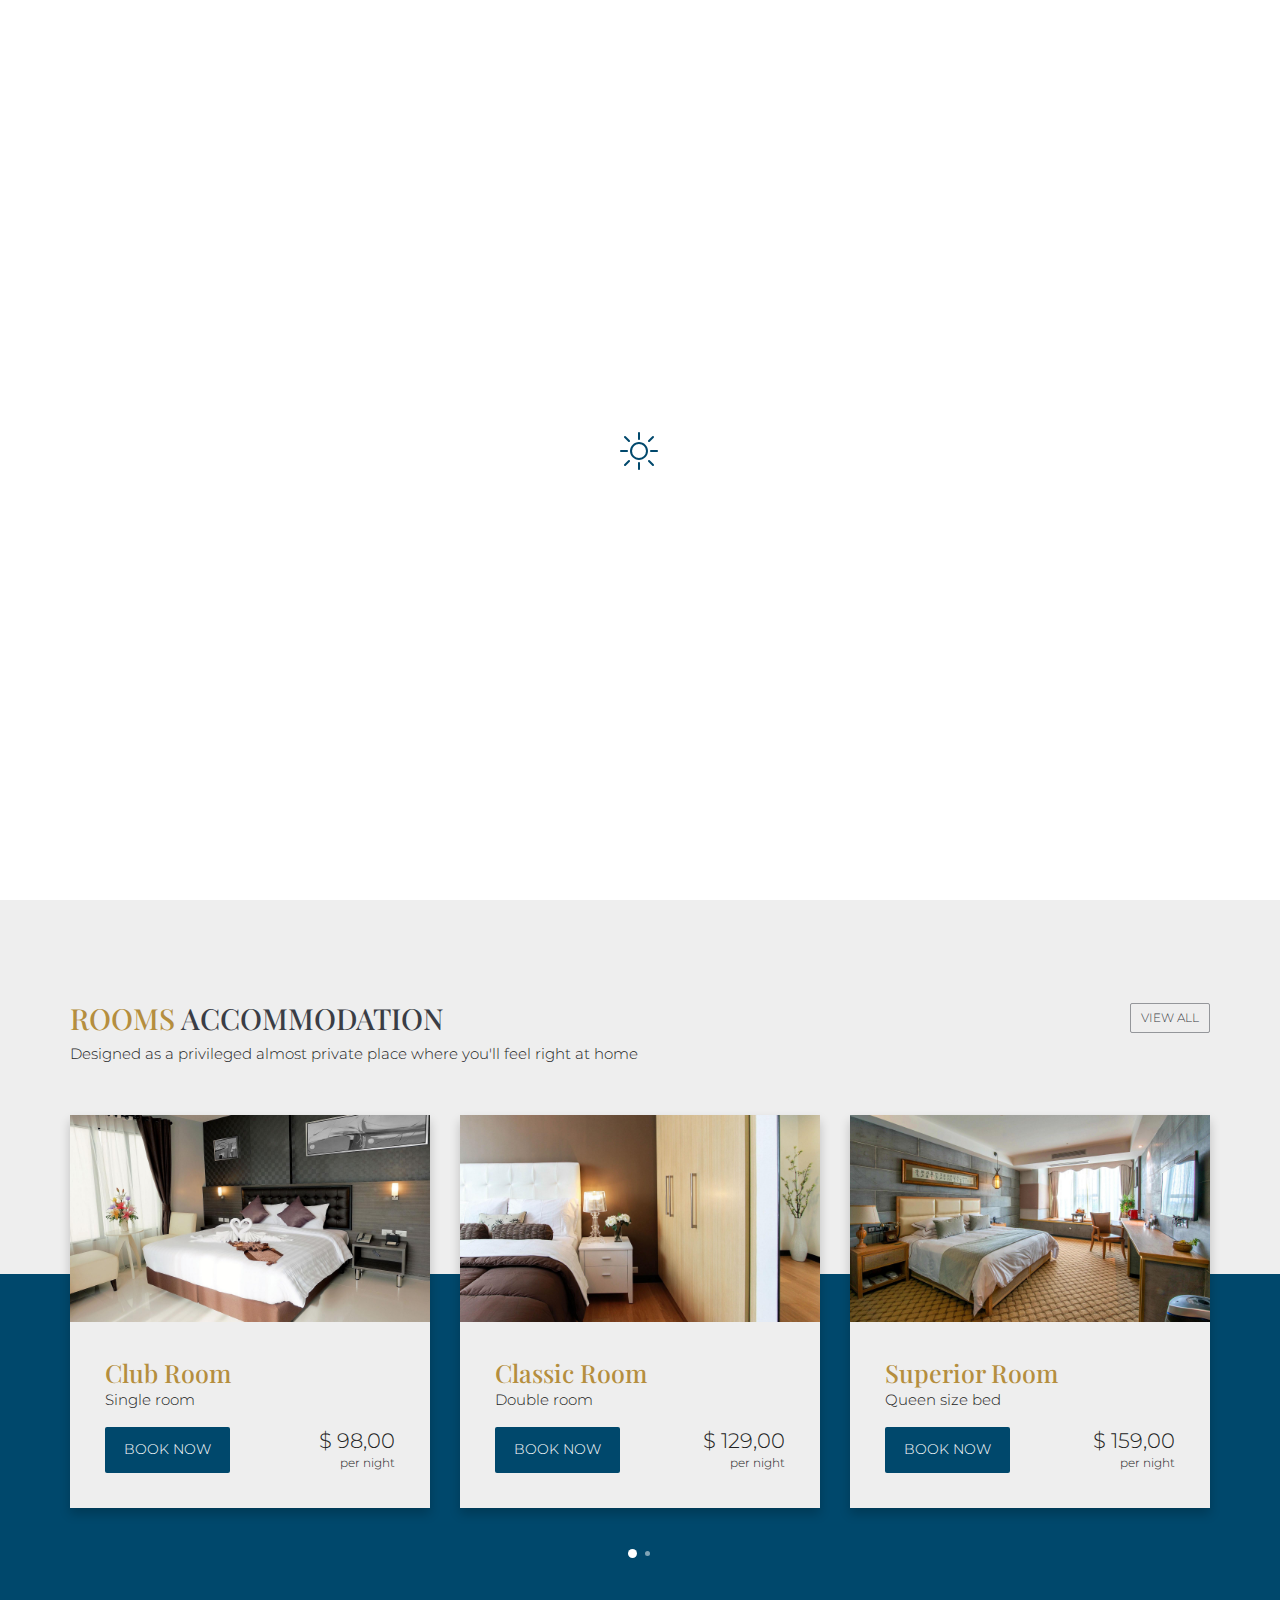
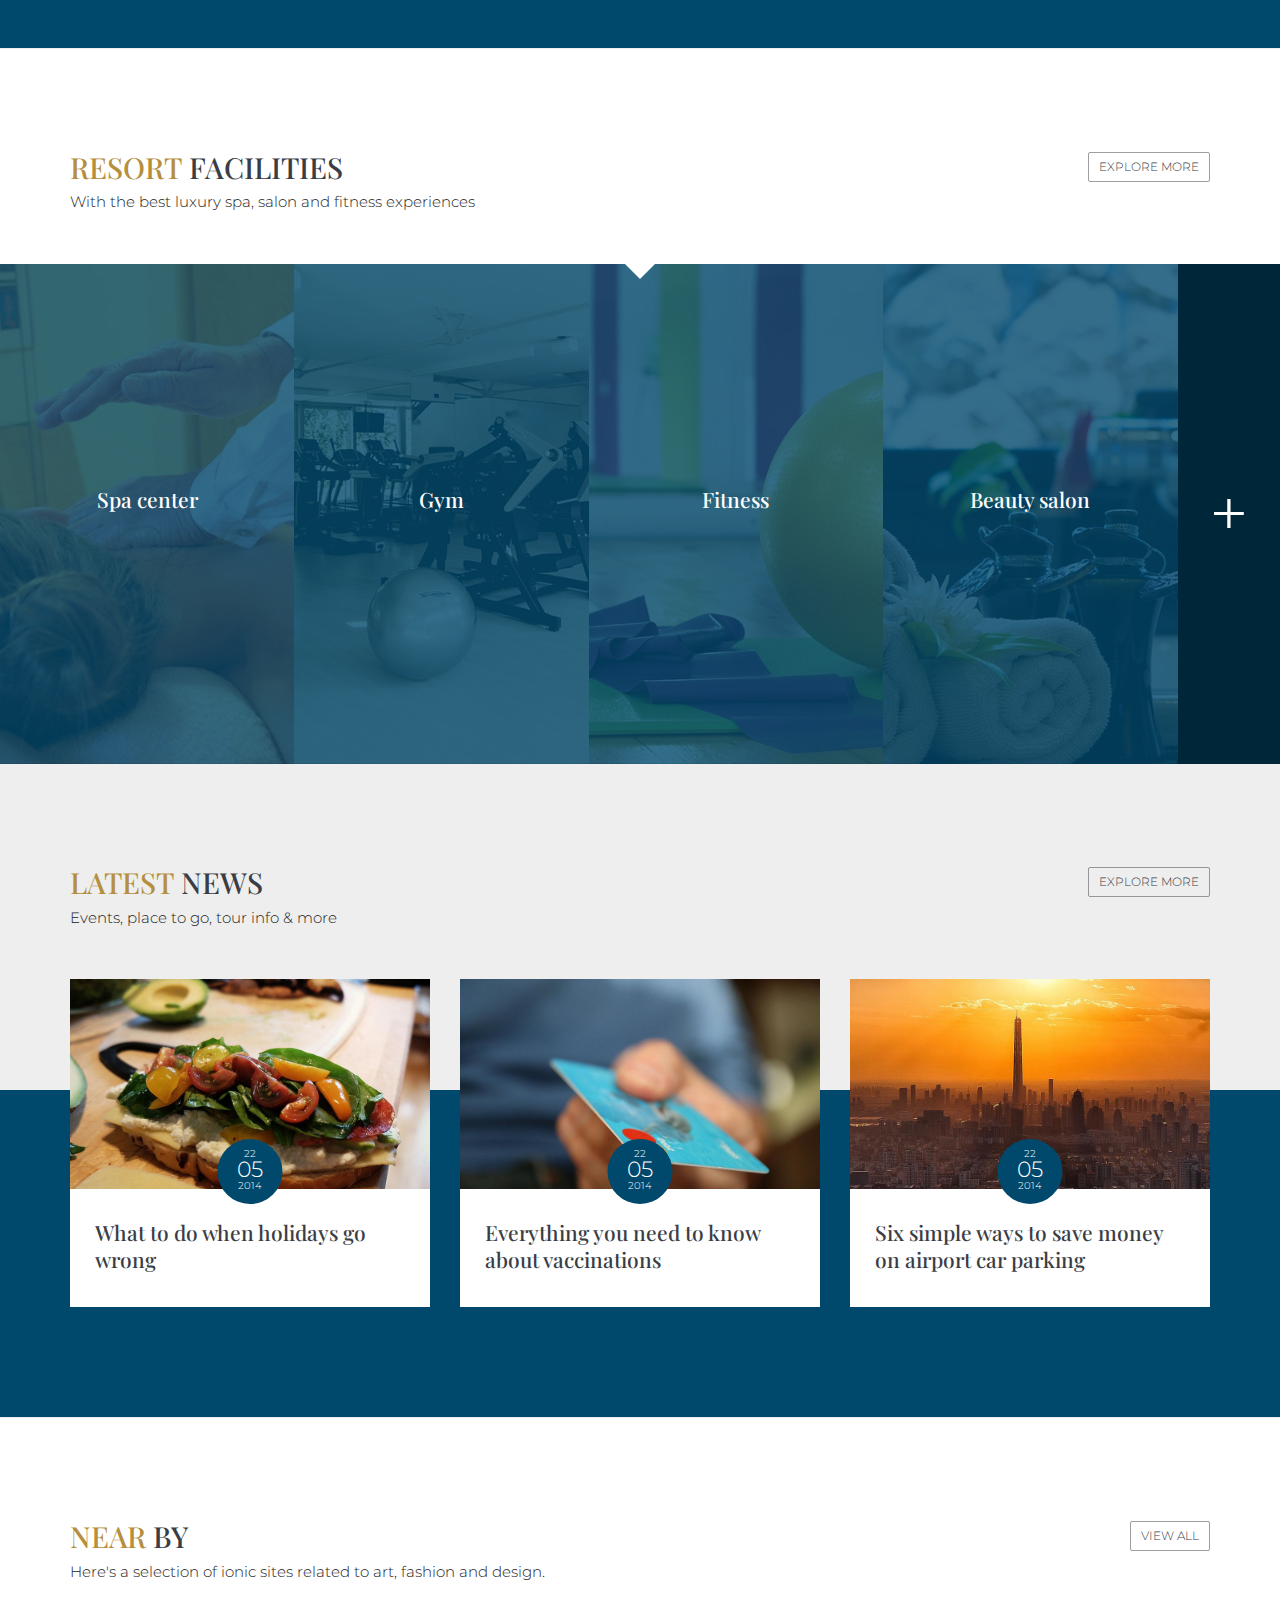
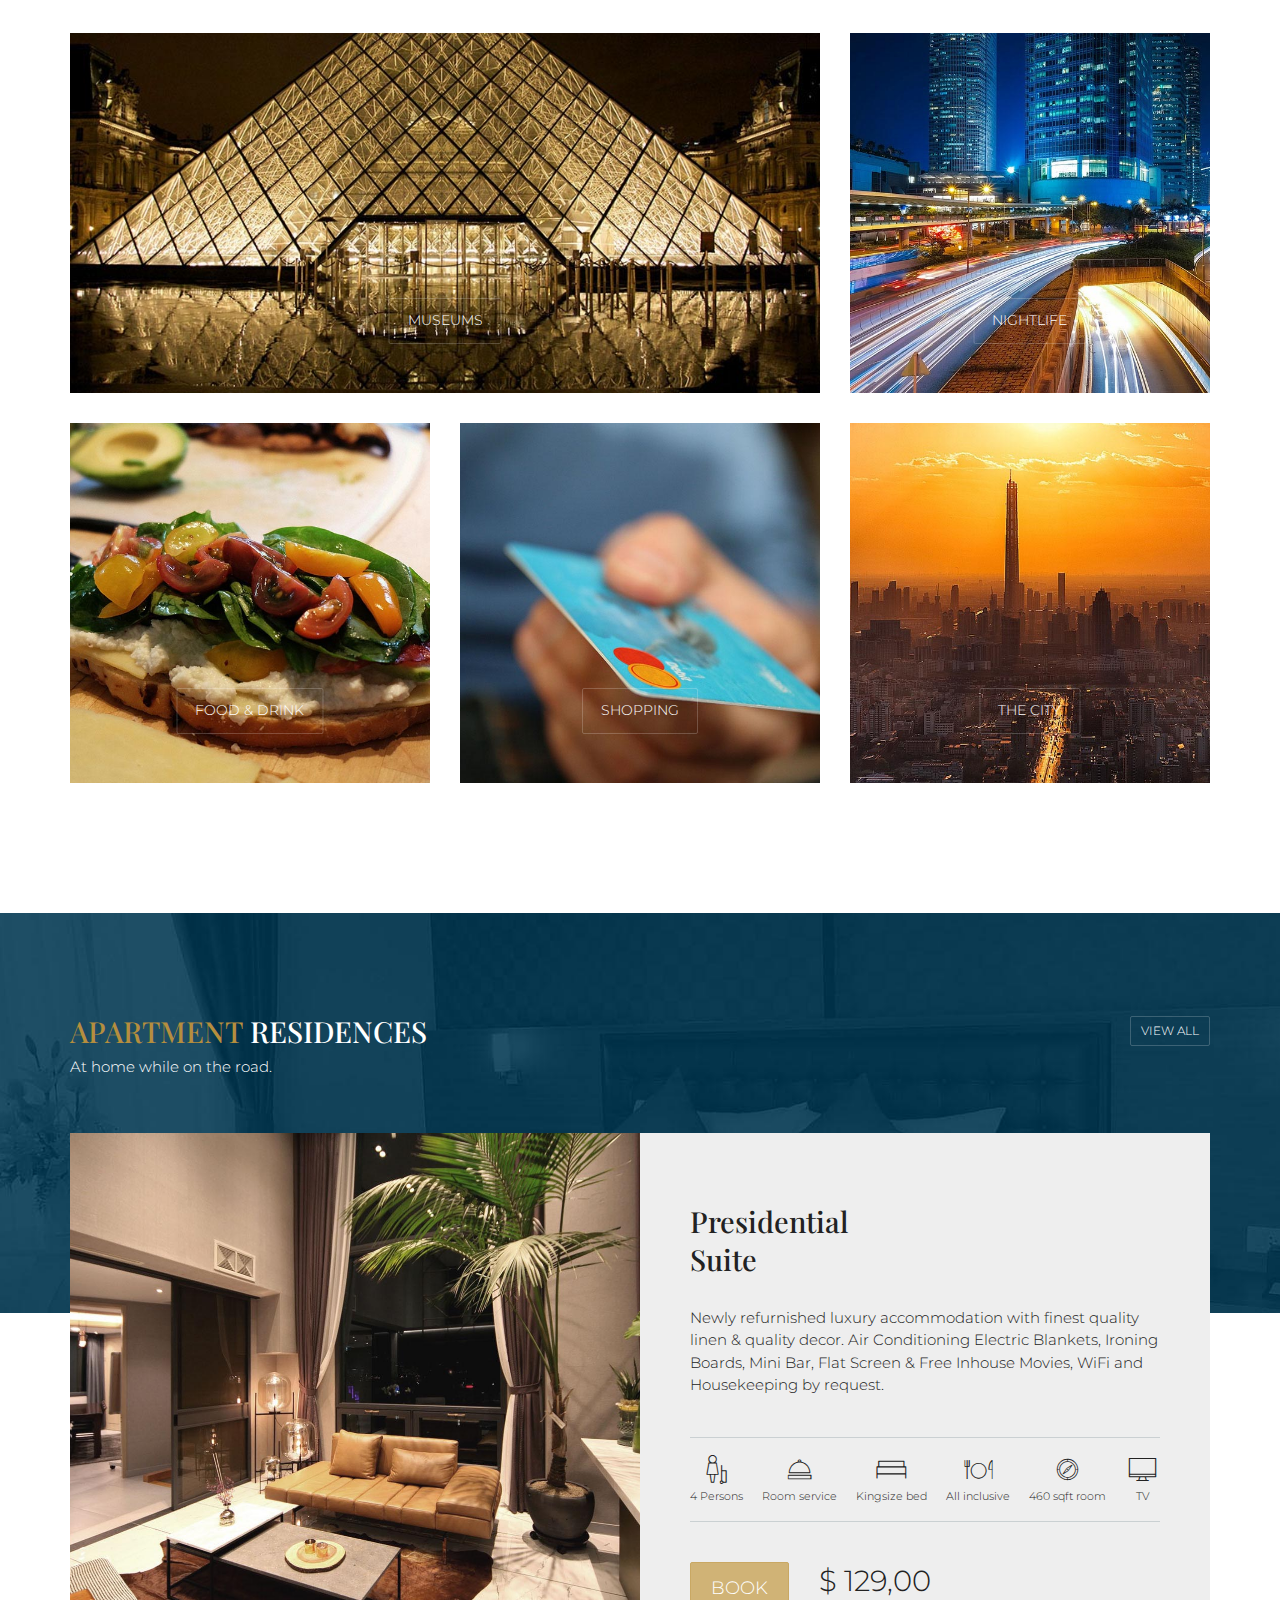
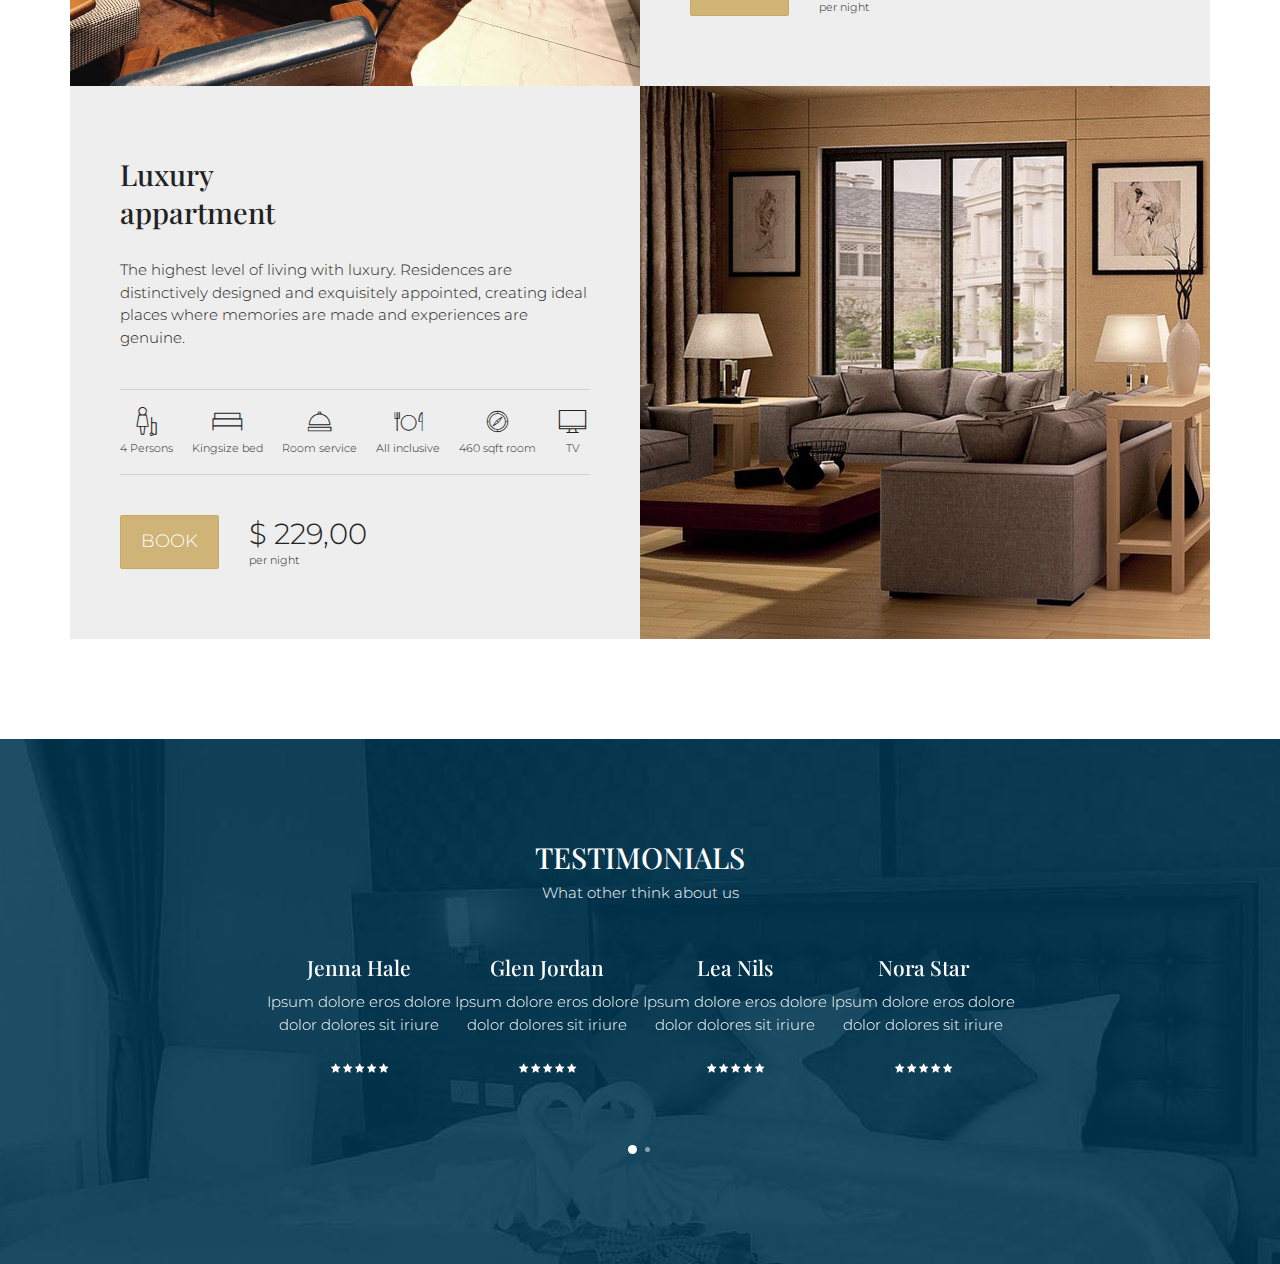
==== index.html @ 5f8d4da3 "floraa" ====
﻿<!DOCTYPE html>
<html lang="en">


<head>
    <meta charset="utf-8">
    <meta http-equiv="X-UA-Compatible" content="IE=edge">
    <meta name="viewport" content="width=device-width, initial-scale=1, maximum-scale=1">

    <!-- Mobile Web-app fullscreen -->
    <meta name="apple-mobile-web-app-capable" content="yes">
    <meta name="mobile-web-app-capable" content="yes">

    <!-- Meta tags -->
    <meta name="description" content="">
    <meta name="author" content="">
    <link rel="icon" href="favicon.ico">

    <!--Title-->
    <title>Residences les anges</title>

    <!--CSS styles-->
    <link rel="stylesheet" media="all" href="css/bundle.min.css" />

    <!--Google fonts-->
    <link href="https://fonts.googleapis.com/css?family=Montserrat:300,500&amp;subset=latin-ext" rel="stylesheet">
    <link href="https://fonts.googleapis.com/css?family=Playfair+Display:400,700&amp;subset=latin-ext" rel="stylesheet">


</head>

<body>

    <div class="page-loader"></div>

    <div class="wrapper">

        <header>

            <div class="inc:_header.html"><!-- ==================  Navigation (main menu) ================== -->
                <script type="text/javascript" async="" src="https://www.google-analytics.com/analytics.js"></script>
                <script type="text/javascript">
                    $(function () {

                        // Toggle menu
                        // ------------------------------------

                        $('.toggle-menu').on('click', function () {
                            $(this).toggleClass('open');
                            $(this).parent().find('.navigation-block').toggleClass('open');
                        });

                        var $box = $('.options-content .options .box');
                        $box.click(function () {
                            var $this = $(this),
                                $boxWrapper = $this.closest('.box-wrapper');

                            if ($this.hasClass('active')) {
                                $boxWrapper.removeClass('box-wrapper-selected');
                                $this.removeClass('active');
                            }
                            else {
                                $boxWrapper.addClass('box-wrapper-selected');
                                $this.closest('.options-content').find('.box').removeClass('active');
                                $this.addClass('active');
                            }
                        });

                        // Mobile - Dropdown menu
                        // ------------------------------------

                        $('.open-dropdown').on('click', function (e) {

                            e.preventDefault();

                            if ($(document).width() >= 992) {
                                return false;
                            }

                            var $this = $(this),
                                $li = $this.closest('li'),
                                $drop = $li.find('ul');

                            $li.toggleClass('expanded');

                            if ($li.hasClass('expanded')) {
                                $drop.slideDown();
                            }
                            else {
                                $drop.slideUp();
                            }
                        });

                        // Desktop - Dropdown menu
                        //---------------------------

                        $('.navigation-block > ul > li').bind({
                            mouseenter: function () {
                                if ($(document).width() < 992) {
                                    return false;
                                }
                                $(this).addClass('hovered');
                            },
                            mouseleave: function () {
                                if ($(document).width() < 992) {
                                    return false;
                                }
                                $(this).removeClass('hovered').removeAttr('class');
                            },
                        });

                    });
                </script>

                <!-- ======================== Navigation ======================== -->

                <div class="container">

                    <!-- === navigation-top === -->

                    <nav class="navigation-top clearfix">

                        <!-- navigation-top-left -->

                        <div class="navigation-top-left">
                            <a class="box" href="#">
                                <i class="fa fa-facebook"></i>
                            </a>
                            <a class="box" href="#">
                                <i class="fa fa-twitter"></i>
                            </a>
                            <a class="box" href="#">
                                <i class="fa fa-youtube"></i>
                            </a>
                        </div>

                        <!-- navigation-top-right -->

                        <div class="navigation-top-right">
                            <a class="box" href="#">
                                <i class="icon icon-star"></i>
                                Special offers
                            </a>
                            <a class="box" href="reservation-1.html">
                                <i class="icon icon-tag"></i>
                                Reservations
                            </a>
                            <a class="box" href="#">
                                <i class="icon icon-phone-handset"></i>
                                (01) 252-3333
                            </a>
                        </div>
                    </nav>

                    <!-- === navigation-main === -->

                    <nav class="navigation-main clearfix">

                        <!-- logo -->

                        <div class="logo animated fadeIn">
                            <a href="index.html">
                                <img class="logo-desktop" src="assets/images/logo.png" alt="Alternate Text">
                                <img class="logo-mobile" src="assets/images/logo-mobile.png" alt="Alternate Text">
                            </a>
                        </div>

                        <!-- toggle-menu -->

                        <div class="toggle-menu"><i class="icon icon-menu"></i></div>

                        <!-- navigation-block -->

                        <div class="navigation-block clearfix">

                            <!-- navigation-left -->

                            <ul class="navigation-left">
                                <li>
                                    <a href="index.html">Home <span class="open-dropdown"><i
                                                class="fa fa-angle-down"></i></span></a>
                                    <ul>
                                        <li><a href="index.html">Home - Booking intro</a></li>
                                        <li><a href="index-2.html">Home - Booking box</a></li>
                                        <li><a href="index-3.html">Home - Rooms intro</a></li>
                                    </ul>
                                </li>
                                <li>
                                    <a href="#">Pages <span class="open-dropdown"><i
                                                class="fa fa-angle-down"></i></span></a>
                                    <ul>
                                        <li><a href="about.html">About us</a></li>
                                        <li><a href="rooms-category.html">Rooms category</a></li>
                                        <li><a href="room-overview.html">Room overview</a></li>
                                        <li><a href="404.html">404 Not found</a></li>
                                        <li><a href="shortcodes.html">Shortcodes</a></li>
                                    </ul>
                                </li>
                                <li>
                                    <a href="#">Booking <span class="open-dropdown"><i
                                                class="fa fa-angle-down"></i></span></a>
                                    <ul>
                                        <li><a href="reservation-1.html">Booking step 1</a></li>
                                        <li><a href="reservation-2.html">Booking step 2</a></li>
                                        <li><a href="reservation-3.html">Booking step 3</a></li>
                                    </ul>
                                </li>
                            </ul>

                            <!-- navigation-right -->

                            <ul class="navigation-right">
                                <li>
                                    <a href="facility.html">Facilities</a>
                                </li>
                                <li>
                                    <a href="#">Blog <span class="open-dropdown"><i
                                                class="fa fa-angle-down"></i></span></a>
                                    <ul>
                                        <li><a href="blog-category.html">Blog category</a></li>
                                        <li><a href="blog-item.html">Blog item</a></li>
                                    </ul>
                                </li>
                                <li>
                                    <a href="contact.html">Contact</a>
                                </li>
                            </ul>

                        </div> <!--/navigation-block-->

                    </nav>
                </div> <!--/container-->
            </div>
        </header>

        <!-- ========================  Header content ======================== -->

        <section class="frontpage-slider">
            <div class="owl-slider owl-slider-header owl-slider-fullscreen">

                <!-- === slide item === -->

                <div class="item" style="background-image:url(assets/images/slide-3.jpg)">
                    <div class="box text-center">
                        <div class="container">
                            <div class="rating animated" data-animation="fadeInDown">
                                <i class="fa fa-star"></i>
                                <i class="fa fa-star"></i>
                                <i class="fa fa-star"></i>
                                <i class="fa fa-star"></i>
                                <i class="fa fa-star"></i>
                            </div>
                            <h2 class="title animated h1" data-animation="fadeInDown">
                                A moment of <br /> <span>pure prestige</span>
                            </h2>
                            <div class="desc animated" data-animation="fadeInUp">
                                Lavish social and business events
                            </div>
                            <div class="desc animated" data-animation="fadeInUp">
                                and unforgettable weddings.
                            </div>
                            <div class="animated" data-animation="fadeInUp">
                                <a href="https://themeforest.net/item/colina-hotel-website-template/20977257"
                                    class="btn btn-clean">Buy this template</a>
                            </div>
                        </div>
                    </div>
                </div>

                <!-- === slide item === -->

                <div class="item" style="background-image:url(assets/images/slide-1.jpg)">
                    <div class="box text-center">
                        <div class="container">
                            <h2 class="title animated h1" data-animation="fadeInDown">
                                The privacy and <br />
                                individuality of a custom
                            </h2>
                            <div class="desc animated" data-animation="fadeInUp">
                                The Residences have their own dedicated private entrance as well <br />
                                as an anonymous "celebrity" entrance, for ultimate privacy.
                            </div>
                            <div class="animated" data-animation="fadeInUp">
                                <a href="#" class="btn btn-clean">Virtual tour</a>
                            </div>
                        </div>
                    </div>
                </div>

                <!-- === slide item === -->

                <div class="item" style="background-image:url(assets/images/slide-2.jpg)">
                    <div class="box text-center">
                        <div class="container">
                            <div class="rating animated" data-animation="fadeInDown">
                                <i class="fa fa-star"></i>
                                <i class="fa fa-star"></i>
                                <i class="fa fa-star"></i>
                                <i class="fa fa-star"></i>
                                <i class="fa fa-star"></i>
                            </div>
                            <h2 class="title animated h1" data-animation="fadeInDown">Fairmont managed!</h2>
                            <div class="desc animated" data-animation="fadeInUp">The elegant Champagne Bar, the stylish
                                Colina Club.</div>
                            <div class="desc animated" data-animation="fadeInUp">Guestrooms and luxurious suites</div>
                            <div class="animated" data-animation="fadeInUp">
                                <a href="#" class="btn btn-clean">Get insipred</a>
                            </div>
                        </div>
                    </div>
                </div>

            </div> <!--/owl-slider-->
        </section>

        <!-- ======================== Booking ======================== -->

        <section class="booking booking-inner">

            <div class="section-header hidden">
                <div class="container">
                    <h2 class="title">Booking & reservations</h2>
                </div>
            </div>

            <div class="booking-wrapper">

                <div class="container">
                    <div class="row">

                        <!--=== date arrival ===-->

                        <div class="col-xs-4 col-sm-3">
                            <div class="date" id="dateArrival" data-text="Arrival">
                                <input class="datepicker" readonly="readonly" />
                                <div class="date-value"></div>
                            </div>
                        </div>

                        <!--=== date departure ===-->

                        <div class="col-xs-4 col-sm-3">
                            <div class="date" id="dateDeparture" data-text="Departure">
                                <input class="datepicker" readonly="readonly" />
                                <div class="date-value"></div>
                            </div>
                        </div>

                        <!--=== guests ===-->

                        <div class="col-xs-4 col-sm-2">

                            <div class="guests" data-text="Guests">
                                <div class="result">
                                    <input class="qty-result" type="text" value="2" id="qty-result"
                                        readonly="readonly" />
                                    <div class="qty-result-text date-value" id="qty-result-text"></div>
                                </div>
                                <!--=== guests list ===-->
                                <ul class="guest-list">

                                    <li class="header">
                                        Please choose number of guests <span class="qty-apply"><i
                                                class="icon icon-cross"></i></span>
                                    </li>

                                    <!--=== adults ===-->

                                    <li class="clearfix">

                                        <!--=== Adults value ===-->

                                        <div>
                                            <input class="qty-amount" value="2" type="text" id="ticket-adult"
                                                data-value="2" readonly="readonly" />
                                        </div>

                                        <div>
                                            <span>Adults <small>16+ years</small></span>
                                        </div>

                                        <!--=== Add/remove quantity buttons ===-->

                                        <div>
                                            <input class="qty-btn qty-minus" value="-" type="button"
                                                data-field="ticket-adult" />
                                            <input class="qty-btn qty-plus" value="+" type="button"
                                                data-field="ticket-adult" />
                                        </div>

                                    </li>

                                    <!--=== chilrens ===-->

                                    <li class="clearfix">

                                        <!--=== Adults value ===-->

                                        <div>
                                            <input class="qty-amount" value="0" type="text" id="ticket-children"
                                                data-value="0" readonly="readonly" />
                                        </div>

                                        <!--=== Label ===-->

                                        <div>
                                            <span>Children <small>2-11 years</small></span>
                                        </div>


                                        <!--=== Add/remove quantity buttons ===-->

                                        <div>
                                            <input class="qty-btn qty-minus" value="-" type="button"
                                                data-field="ticket-children" />
                                            <input class="qty-btn qty-plus" value="+" type="button"
                                                data-field="ticket-children" />
                                        </div>

                                    </li>

                                    <!--=== Infants ===-->

                                    <li class="clearfix">

                                        <!--=== Adults value ===-->

                                        <div>
                                            <input class="qty-amount" value="0" type="text" id="ticket-infants"
                                                data-value="0" readonly="readonly" />
                                        </div>

                                        <!--=== Label ===-->

                                        <div>
                                            <span>Infants <small>Under 2 years</small></span>
                                        </div>

                                        <!--=== Add/remove quantity buttons ===-->

                                        <div>
                                            <input class="qty-btn qty-minus" value="-" type="button"
                                                data-field="ticket-infants" />
                                            <input class="qty-btn qty-plus" value="+" type="button"
                                                data-field="ticket-infants" />
                                        </div>
                                    </li>

                                </ul>
                            </div>
                        </div>

                        <!--=== button ===-->

                        <div class="col-xs-12 col-sm-4">
                            <a href="reservation-1.html" class="btn btn-clean">
                                Book now
                                <small>Best Prices Guaranteed</small>
                            </a>
                        </div>

                    </div> <!--/row-->
                </div><!--/booking-wrapper-->
            </div> <!--/container-->
        </section>

        <!-- ========================  Rooms ======================== -->

        <section class="rooms rooms-widget">

            <!-- === rooms header === -->

            <div class="section-header">
                <div class="container">
                    <h2 class="title">Rooms accommodation <a href="rooms-category.html"
                            class="btn btn-sm btn-clean-dark">View all</a></h2>
                    <p>Designed as a privileged almost private place where you'll feel right at home</p>
                </div>
            </div>

            <!-- === rooms content === -->

            <div class="container">

                <div class="owl-rooms owl-theme">

                    <!-- === rooms item === -->

                    <div class="item">
                        <article>
                            <div class="image">
                                <img src="assets/images/room-1.jpg" alt="" />
                            </div>
                            <div class="details">
                                <div class="text">
                                    <h3 class="title"><a href="room-overview.html">Club Room</a></h3>
                                    <p>Single room</p>
                                </div>
                                <div class="book">
                                    <div>
                                        <a href="room-overview.html" class="btn btn-main">Book now</a>
                                    </div>
                                    <div>
                                        <span class="price h4">$ 98,00</span>
                                        <span>per night</span>
                                    </div>
                                </div>
                            </div>
                        </article>
                    </div>

                    <!-- === rooms item === -->

                    <div class="item">
                        <article>
                            <div class="image">
                                <img src="assets/images/room-2.jpg" alt="" />
                            </div>
                            <div class="details">
                                <div class="text">
                                    <h3 class="title"><a href="room-overview.html">Classic Room</a></h3>
                                    <p>Double room</p>
                                </div>
                                <div class="book">
                                    <div>
                                        <a href="room-overview.html" class="btn btn-main">Book now</a>
                                    </div>
                                    <div>
                                        <span class="price h4">$ 129,00</span>
                                        <span>per night</span>
                                    </div>
                                </div>
                            </div>
                        </article>
                    </div>

                    <!-- === rooms item === -->

                    <div class="item">
                        <article>
                            <div class="image">
                                <img src="assets/images/room-3.jpg" alt="" />
                            </div>
                            <div class="details">
                                <div class="text">
                                    <h3 class="title"><a href="#">Superior Room</a></h3>
                                    <p>Queen size bed</p>
                                </div>
                                <div class="book">
                                    <div>
                                        <a href="room-overview.html" class="btn btn-main">Book now</a>
                                    </div>
                                    <div>
                                        <span class="price h4">$ 159,00</span>
                                        <span>per night</span>
                                    </div>
                                </div>
                            </div>
                        </article>
                    </div>

                    <!-- === rooms item === -->

                    <div class="item">
                        <article>
                            <div class="image">
                                <img src="assets/images/room-4.jpg" alt="" />
                            </div>
                            <div class="details">
                                <div class="text">
                                    <h3 class="title"><a href="room-overview.html">Family Suite</a></h3>
                                    <p>Family room</p>
                                </div>
                                <div class="book">
                                    <div>
                                        <a href="room-overview.html" class="btn btn-main">Book now</a>
                                    </div>
                                    <div>
                                        <span class="price h4">$ 199,00</span>
                                        <span>per night</span>
                                    </div>
                                </div>
                            </div>
                        </article>
                    </div>

                </div><!--/owl-rooms-->

            </div> <!--/container-->

        </section>

        <!-- ========================  Stretcher widget ======================== -->

        <section class="stretcher-wrapper">

            <!-- === stretcher header === -->

            <div class="section-header">
                <div class="container">
                    <h2 class="title">Resort facilities <a href="facility.html"
                            class="btn btn-sm btn-clean-dark">Explore more</a></h2>
                    <p>
                        With the best luxury spa, salon and fitness experiences
                    </p>
                </div>
            </div>

            <!-- === stretcher === -->

            <ul class="stretcher">

                <!-- === stretcher item === -->

                <li class="stretcher-item" style="background-image:url(assets/images/services-1.jpg);">
                    <!--logo-item-->
                    <div class="stretcher-logo">
                        <div class="text">
                            <span class="text-intro h4">Spa center</span>
                        </div>
                    </div>
                    <!--main text-->
                    <figure>
                        <h4>Spa center</h4>
                        <figcaption>Unparalleled devotion to luxury</figcaption>
                    </figure>
                    <!--anchor-->
                    <a href="facility.html">Anchor link</a>
                </li>

                <!-- === stretcher item === -->

                <li class="stretcher-item" style="background-image:url(assets/images/services-2.jpg);">
                    <!--logo-item-->
                    <div class="stretcher-logo">
                        <div class="text">
                            <span class="text-intro h4">Gym</span>
                        </div>
                    </div>
                    <!--main text-->
                    <figure>
                        <h4>Gym</h4>
                        <figcaption>Care about results</figcaption>
                    </figure>
                    <!--anchor-->
                    <a href="facility.html">Anchor link</a>
                </li>

                <!-- === stretcher item === -->

                <li class="stretcher-item" style="background-image:url(assets/images/services-3.jpg);">
                    <!--logo-item-->
                    <div class="stretcher-logo">
                        <div class="text">
                            <span class="text-intro h4">Fitness</span>
                        </div>
                    </div>
                    <figure>
                        <h4>Fitness</h4>
                        <figcaption>Your daily activities</figcaption>
                    </figure>
                    <!--anchor-->
                    <a href="facility.html">Anchor link</a>
                </li>

                <!-- === stretcher item === -->

                <li class="stretcher-item" style="background-image:url(assets/images/services-4.jpg);">


                    <!--logo-item-->
                    <div class="stretcher-logo">
                        <div class="text">
                            <span class="text-intro h4">Beauty salon</span>
                        </div>
                    </div>
                    <!--main text-->
                    <figure>
                        <h4>Beauty salon</h4>
                        <figcaption>Hair salons and spas</figcaption>
                    </figure>
                    <!--anchor-->
                    <a href="facility.html">Anchor link</a>
                </li>

                <!-- === stretcher item more === -->

                <li class="stretcher-item more">
                    <div class="more-icon">
                        <span data-title-show="Show more" data-title-hide="+"></span>
                    </div>
                    <a href="facility.html">Anchor link</a>
                </li>

            </ul>
        </section>

        <!-- ========================  Blog ======================== -->

        <section class="blog blog-widget">

            <!-- === stretcher header === -->

            <div class="section-header">
                <div class="container">
                    <h2 class="title">Latest news <a href="blog-category.html" class="btn btn-sm btn-clean-dark">Explore
                            more</a></h2>
                    <p>
                        Events, place to go, tour info & more
                    </p>
                </div>
            </div>

            <div class="container">
                <div class="row">

                    <!-- === article item === -->

                    <div class="col-sm-4">
                        <a href="blog-item.html">
                            <article>
                                <div class="image">
                                    <img src="assets/images/activity-3.jpg" alt="" />
                                </div>
                                <div class="text">
                                    <div class="time">
                                        <span>22</span>
                                        <span>05</span>
                                        <span>2014</span>
                                    </div>
                                    <h2 class="h4 title">
                                        What to do when holidays go wrong
                                    </h2>
                                </div>
                            </article>
                        </a>
                    </div>

                    <!-- === article item === -->

                    <div class="col-sm-4">
                        <a href="blog-item.html">
                            <article>
                                <div class="image">
                                    <img src="assets/images/activity-4.jpg" alt="" />
                                </div>
                                <div class="text">
                                    <div class="time">
                                        <span>22</span>
                                        <span>05</span>
                                        <span>2014</span>
                                    </div>
                                    <h2 class="h4 title">
                                        Everything you need to know about vaccinations
                                    </h2>
                                </div>
                            </article>
                        </a>
                    </div>

                    <!-- === article item === -->

                    <div class="col-sm-4">
                        <a href="blog-item.html">
                            <article>
                                <div class="image">
                                    <img src="assets/images/activity-5.jpg" alt="" />
                                </div>
                                <div class="text">
                                    <div class="time">
                                        <span>22</span>
                                        <span>05</span>
                                        <span>2014</span>
                                    </div>
                                    <h2 class="h4 title">
                                        Six simple ways to save money on airport car parking
                                    </h2>
                                </div>
                            </article>
                        </a>
                    </div>

                </div> <!--/row-->
            </div> <!--/container-->
        </section>

        <!-- ========================  Cards ======================== -->

        <section class="cards">

            <!-- === cards header === -->

            <div class="section-header">
                <div class="container">
                    <h2 class="title">Near by <a href="#" class="btn btn-sm btn-clean-dark">View all</a></h2>
                    <p>Here's a selection of ionic sites related to art, fashion and design.</p>
                </div>
            </div>

            <div class="container">
                <div class="row">

                    <!-- === item === -->

                    <div class="col-xs-12 col-md-8">
                        <figure>
                            <figcaption style="background-image:url(assets/images/activity-1.jpg)">
                                <img src="assets/images/activity-1.jpg" alt="" />
                            </figcaption>
                            <a href="#" class="btn btn-clean" onclick="">Museums</a>
                        </figure>
                    </div>

                    <!-- === item === -->

                    <div class="col-xs-6 col-md-4">
                        <figure>
                            <figcaption style="background-image:url(assets/images/activity-2.jpg)">
                                <img src="assets/images/activity-2.jpg" alt="" />
                            </figcaption>
                            <a href="#" class="btn btn-clean">Nightlife</a>
                        </figure>
                    </div>

                    <!-- === item === -->

                    <div class="col-xs-6 col-md-4">
                        <figure>
                            <figcaption style="background-image:url(assets/images/activity-3.jpg)">
                                <img src="assets/images/activity-3.jpg" alt="" />
                            </figcaption>
                            <a href="#" class="btn btn-clean">Food & drink</a>
                        </figure>
                    </div>

                    <!-- === item === -->

                    <div class="col-xs-6 col-md-4">
                        <figure>
                            <figcaption style="background-image:url(assets/images/activity-4.jpg)">
                                <img src="assets/images/activity-4.jpg" alt="" />
                            </figcaption>
                            <a href="#" class="btn btn-clean">Shopping</a>
                        </figure>
                    </div>

                    <!-- === item === -->

                    <div class="col-xs-6 col-md-4">
                        <figure>
                            <figcaption style="background-image:url(assets/images/activity-5.jpg)">
                                <img src="assets/images/activity-5.jpg" alt="" />
                            </figcaption>
                            <a href="#" class="btn btn-clean">The City</a>
                        </figure>
                    </div>

                </div> <!--/row-->

            </div> <!--/container-->
        </section>


        <!-- ======================== Image blocks ======================== -->

        <section class="image-blocks image-blocks-header">

            <div class="section-header" style="background-image:url(assets/images/header-1.jpg)">
                <div class="container">
                    <h2 class="title">Apartment residences <a href="rooms-category.html"
                            class="btn btn-sm btn-clean">View all</a></h2>
                    <p>At home while on the road. </p>
                </div>
            </div>

            <div class="container">

                <!--item block -->
                <div class="blocks blocks-left">
                    <div class="item">
                        <div class="text">

                            <!-- === room info === -->

                            <h2 class="title">Presidential <br />Suite</h2>
                            <p>
                                Newly refurnished luxury accommodation with finest quality linen & quality decor.
                                Air Conditioning Electric Blankets, Ironing Boards, Mini Bar, Flat Screen & Free Inhouse
                                Movies, WiFi
                                and Housekeeping by request.
                            </p>

                            <!-- === room facilities === -->

                            <div class="room-facilities">

                                <!--=== icon ===-->

                                <figure>
                                    <figcaption><i class="hotelicon hotelicon-guest"></i> 4 Persons</figcaption>
                                </figure>

                                <!--=== icon ===-->

                                <figure>
                                    <figcaption><i class="hotelicon hotelicon-roomservice"></i> Room service
                                    </figcaption>
                                </figure>

                                <!--=== icon ===-->

                                <figure>
                                    <figcaption><i class="hotelicon hotelicon-king-bed"></i> Kingsize bed</figcaption>
                                </figure>

                                <!--=== icon ===-->

                                <figure>
                                    <figcaption><i class="hotelicon hotelicon-kitchen"></i> All inclusive</figcaption>
                                </figure>

                                <!--=== icon ===-->

                                <figure>
                                    <figcaption><i class="hotelicon hotelicon-compas"></i> 460 sqft room</figcaption>
                                </figure>

                                <!--=== icon ===-->

                                <figure>
                                    <figcaption><i class="hotelicon hotelicon-tv"></i> TV</figcaption>
                                </figure>

                            </div>

                            <!-- === booking === -->

                            <div class="book">
                                <div>
                                    <a href="room-overview.html" class="btn btn-danger btn-lg">Book</a>
                                </div>
                                <div>
                                    <span class="price h2">$ 129,00</span>
                                    <span>per night</span>
                                </div>
                            </div> <!--/booking-->

                        </div><!--/text-->
                    </div> <!--/item-->

                    <div class="image" style="background-image:url(assets/images/apartment-1.jpg)">
                        <img src="assets/images/apartment-1.jpg" alt="" />
                    </div>
                </div>

                <!--item block -->
                <div class="blocks blocks-right">
                    <div class="item">
                        <div class="text">

                            <!-- === room info === -->

                            <h2 class="title">Luxury <br />appartment</h2>
                            <p>
                                The highest level of living with luxury. Residences are distinctively designed and
                                exquisitely appointed,
                                creating ideal places where memories are made and experiences are genuine.
                            </p>

                            <!-- === room facilities === -->

                            <div class="room-facilities">

                                <!--=== icon ===-->

                                <figure>
                                    <figcaption><i class="hotelicon hotelicon-guest"></i> 4 Persons</figcaption>
                                </figure>

                                <!--=== icon ===-->

                                <figure>
                                    <figcaption><i class="hotelicon hotelicon-king-bed"></i> Kingsize bed</figcaption>
                                </figure>

                                <!--=== icon ===-->

                                <figure>
                                    <figcaption><i class="hotelicon hotelicon-roomservice"></i> Room service
                                    </figcaption>
                                </figure>

                                <!--=== icon ===-->

                                <figure>
                                    <figcaption><i class="hotelicon hotelicon-kitchen"></i> All inclusive</figcaption>
                                </figure>

                                <!--=== icon ===-->

                                <figure>
                                    <figcaption><i class="hotelicon hotelicon-compas"></i> 460 sqft room</figcaption>
                                </figure>

                                <!--=== icon ===-->

                                <figure>
                                    <figcaption><i class="hotelicon hotelicon-tv"></i> TV</figcaption>
                                </figure>

                            </div>

                            <!-- === booking === -->

                            <div class="book">
                                <div>
                                    <a href="room-overview.html" class="btn btn-danger btn-lg">Book</a>
                                </div>
                                <div>
                                    <span class="price h2">$ 229,00</span>
                                    <span>per night</span>
                                </div>
                            </div>

                        </div>
                    </div>
                    <div class="image" style="background-image:url(assets/images/apartment-2.jpg)">
                        <img src="assets/images/apartment-2.jpg" alt="" />
                    </div>
                </div>

            </div> <!--/container-->
        </section>

        <!-- ======================== Quotes ======================== -->

        <section class="quotes quotes-slider" style="background-image:url(assets/images/header-1.jpg)">
            <div class="container">

                <!-- === Quotes header === -->

                <div class="section-header">
                    <h2 class="title">Testimonials</h2>
                    <p>What other think about us</p>
                </div>

                <div class="row">

                    <div class="col-md-8 col-md-offset-2">
                        <div class="quote-carousel">

                            <!-- === quoute item === -->

                            <div class="quote">

                                <div class="text">
                                    <h4>Jenna Hale</h4>
                                    <p>Ipsum dolore eros dolore <br />dolor dolores sit iriure</p>
                                </div>
                                <div class="more">
                                    <div class="rating">
                                        <span class="fa fa-star"></span>
                                        <span class="fa fa-star"></span>
                                        <span class="fa fa-star"></span>
                                        <span class="fa fa-star"></span>
                                        <span class="fa fa-star"></span>
                                    </div>
                                </div>
                            </div>

                            <!-- === quoute item === -->

                            <div class="quote">
                                <div class="text">
                                    <h4>Glen Jordan</h4>
                                    <p>Ipsum dolore eros dolore <br />dolor dolores sit iriure</p>
                                </div>
                                <div class="more">
                                    <div class="rating">
                                        <span class="fa fa-star"></span>
                                        <span class="fa fa-star"></span>
                                        <span class="fa fa-star"></span>
                                        <span class="fa fa-star"></span>
                                        <span class="fa fa-star"></span>
                                    </div>
                                </div>
                            </div>

                            <!-- === quoute item === -->

                            <div class="quote">
                                <div class="text">
                                    <h4>Lea Nils</h4>
                                    <p>Ipsum dolore eros dolore <br />dolor dolores sit iriure</p>
                                </div>
                                <div class="more">
                                    <div class="rating">
                                        <span class="fa fa-star"></span>
                                        <span class="fa fa-star"></span>
                                        <span class="fa fa-star"></span>
                                        <span class="fa fa-star"></span>
                                        <span class="fa fa-star"></span>
                                    </div>
                                </div>
                            </div>

                            <!-- === quoute item === -->

                            <div class="quote">
                                <div class="text">
                                    <h4>Nora Star</h4>
                                    <p>Ipsum dolore eros dolore <br />dolor dolores sit iriure</p>
                                </div>
                                <div class="more">
                                    <div class="rating">
                                        <span class="fa fa-star"></span>
                                        <span class="fa fa-star"></span>
                                        <span class="fa fa-star"></span>
                                        <span class="fa fa-star"></span>
                                        <span class="fa fa-star"></span>
                                    </div>
                                </div>
                            </div>

                            <!-- === quoute item === -->

                            <div class="quote">
                                <div class="text">
                                    <h4>Glen Jordan</h4>
                                    <p>Ipsum dolore eros dolore <br />dolor dolores sit iriure</p>
                                </div>
                                <div class="more">
                                    <div class="rating">
                                        <span class="fa fa-star"></span>
                                        <span class="fa fa-star"></span>
                                        <span class="fa fa-star"></span>
                                        <span class="fa fa-star"></span>
                                        <span class="fa fa-star"></span>
                                    </div>
                                </div>
                            </div>
                        </div> <!--/quote-carousel-->
                    </div>
                </div> <!--/row-->
            </div> <!--/container-->
        </section>

        <div class="inc:_footer.html"></div>

    </div> <!--/wrapper-->
    <!--JS files-->
    <script src="js/bundle.min.js"></script>
</body>



</html>
---- css/bundle.min.css ----
html{font-family:sans-serif;-ms-text-size-adjust:100%;-webkit-text-size-adjust:100%}body{margin:0}article,aside,details,figcaption,figure,footer,header,hgroup,main,menu,nav,section,summary{display:block}audio,canvas,progress,video{display:inline-block;vertical-align:baseline}audio:not([controls]){display:none;height:0}[hidden],template{display:none}a{background-color:transparent}a:active,a:hover{outline:0}abbr[title]{border-bottom:1px dotted}b,strong{font-weight:bold}dfn{font-style:italic}h1{font-size:2em;margin:.67em 0}mark{background:#ff0;color:#000}small{font-size:80%}sub,sup{font-size:75%;line-height:0;position:relative;vertical-align:baseline}sup{top:-.5em}sub{bottom:-.25em}img{border:0}svg:not(:root){overflow:hidden}figure{margin:1em 40px}hr{box-sizing:content-box;height:0}pre{overflow:auto}code,kbd,pre,samp{font-family:monospace,monospace;font-size:1em}button,input,optgroup,select,textarea{color:inherit;font:inherit;margin:0}button{overflow:visible}button,select{text-transform:none}button,html input[type="button"],input[type="reset"],input[type="submit"]{-webkit-appearance:button;cursor:pointer}button[disabled],html input[disabled]{cursor:default}button::-moz-focus-inner,input::-moz-focus-inner{border:0;padding:0}input{line-height:normal}input[type="checkbox"],input[type="radio"]{box-sizing:border-box;padding:0}input[type="number"]::-webkit-inner-spin-button,input[type="number"]::-webkit-outer-spin-button{height:auto}input[type="search"]{-webkit-appearance:textfield;box-sizing:content-box}input[type="search"]::-webkit-search-cancel-button,input[type="search"]::-webkit-search-decoration{-webkit-appearance:none}fieldset{border:1px solid #c0c0c0;margin:0 2px;padding:.35em .625em .75em}legend{border:0;padding:0}textarea{overflow:auto}optgroup{font-weight:bold}table{border-collapse:collapse;border-spacing:0}td,th{padding:0}@media print{*,*:before,*:after{background:transparent !important;color:#000 !important;box-shadow:none !important;text-shadow:none !important}a,a:visited{text-decoration:underline}a[href]:after{content:" (" attr(href) ")"}abbr[title]:after{content:" (" attr(title) ")"}a[href^="#"]:after,a[href^="javascript:"]:after{content:""}pre,blockquote{border:1px solid #999;page-break-inside:avoid}thead{display:table-header-group}tr,img{page-break-inside:avoid}img{max-width:100% !important}p,h2,h3{orphans:3;widows:3}h2,h3{page-break-after:avoid}.navbar{display:none}.btn>.caret,.dropup>.btn>.caret{border-top-color:#000 !important}.label{border:1px solid #000}.table{border-collapse:collapse !important}.table td,.table th{background-color:#fff !important}.table-bordered th,.table-bordered td{border:1px solid #ddd !important}}@font-face{font-family:'Glyphicons Halflings';src:url("../fonts/glyphicons-halflings-regulard41d.eot?");src:url("../fonts/glyphicons-halflings-regulard41d.eot?#iefix") format("embedded-opentype"),url("../fonts/glyphicons-halflings-regular.woff2") format("woff2"),url("../fonts/glyphicons-halflings-regular.woff") format("woff"),url("../fonts/glyphicons-halflings-regular.ttf") format("truetype"),url("../fonts/glyphicons-halflings-regular.svg#glyphicons_halflingsregular") format("svg")}.glyphicon{position:relative;top:1px;display:inline-block;font-family:'Glyphicons Halflings';font-style:normal;font-weight:normal;line-height:1;-webkit-font-smoothing:antialiased;-moz-osx-font-smoothing:grayscale}.glyphicon-asterisk:before{content:"*"}.glyphicon-plus:before{content:"+"}.glyphicon-euro:before,.glyphicon-eur:before{content:"€"}.glyphicon-minus:before{content:"−"}.glyphicon-cloud:before{content:"☁"}.glyphicon-envelope:before{content:"✉"}.glyphicon-pencil:before{content:"✏"}.glyphicon-glass:before{content:""}.glyphicon-music:before{content:""}.glyphicon-search:before{content:""}.glyphicon-heart:before{content:""}.glyphicon-star:before{content:""}.glyphicon-star-empty:before{content:""}.glyphicon-user:before{content:""}.glyphicon-film:before{content:""}.glyphicon-th-large:before{content:""}.glyphicon-th:before{content:""}.glyphicon-th-list:before{content:""}.glyphicon-ok:before{content:""}.glyphicon-remove:before{content:""}.glyphicon-zoom-in:before{content:""}.glyphicon-zoom-out:before{content:""}.glyphicon-off:before{content:""}.glyphicon-signal:before{content:""}.glyphicon-cog:before{content:""}.glyphicon-trash:before{content:""}.glyphicon-home:before{content:""}.glyphicon-file:before{content:""}.glyphicon-time:before{content:""}.glyphicon-road:before{content:""}.glyphicon-download-alt:before{content:""}.glyphicon-download:before{content:""}.glyphicon-upload:before{content:""}.glyphicon-inbox:before{content:""}.glyphicon-play-circle:before{content:""}.glyphicon-repeat:before{content:""}.glyphicon-refresh:before{content:""}.glyphicon-list-alt:before{content:""}.glyphicon-lock:before{content:""}.glyphicon-flag:before{content:""}.glyphicon-headphones:before{content:""}.glyphicon-volume-off:before{content:""}.glyphicon-volume-down:before{content:""}.glyphicon-volume-up:before{content:""}.glyphicon-qrcode:before{content:""}.glyphicon-barcode:before{content:""}.glyphicon-tag:before{content:""}.glyphicon-tags:before{content:""}.glyphicon-book:before{content:""}.glyphicon-bookmark:before{content:""}.glyphicon-print:before{content:""}.glyphicon-camera:before{content:""}.glyphicon-font:before{content:""}.glyphicon-bold:before{content:""}.glyphicon-italic:before{content:""}.glyphicon-text-height:before{content:""}.glyphicon-text-width:before{content:""}.glyphicon-align-left:before{content:""}.glyphicon-align-center:before{content:""}.glyphicon-align-right:before{content:""}.glyphicon-align-justify:before{content:""}.glyphicon-list:before{content:""}.glyphicon-indent-left:before{content:""}.glyphicon-indent-right:before{content:""}.glyphicon-facetime-video:before{content:""}.glyphicon-picture:before{content:""}.glyphicon-map-marker:before{content:""}.glyphicon-adjust:before{content:""}.glyphicon-tint:before{content:""}.glyphicon-edit:before{content:""}.glyphicon-share:before{content:""}.glyphicon-check:before{content:""}.glyphicon-move:before{content:""}.glyphicon-step-backward:before{content:""}.glyphicon-fast-backward:before{content:""}.glyphicon-backward:before{content:""}.glyphicon-play:before{content:""}.glyphicon-pause:before{content:""}.glyphicon-stop:before{content:""}.glyphicon-forward:before{content:""}.glyphicon-fast-forward:before{content:""}.glyphicon-step-forward:before{content:""}.glyphicon-eject:before{content:""}.glyphicon-chevron-left:before{content:""}.glyphicon-chevron-right:before{content:""}.glyphicon-plus-sign:before{content:""}.glyphicon-minus-sign:before{content:""}.glyphicon-remove-sign:before{content:""}.glyphicon-ok-sign:before{content:""}.glyphicon-question-sign:before{content:""}.glyphicon-info-sign:before{content:""}.glyphicon-screenshot:before{content:""}.glyphicon-remove-circle:before{content:""}.glyphicon-ok-circle:before{content:""}.glyphicon-ban-circle:before{content:""}.glyphicon-arrow-left:before{content:""}.glyphicon-arrow-right:before{content:""}.glyphicon-arrow-up:before{content:""}.glyphicon-arrow-down:before{content:""}.glyphicon-share-alt:before{content:""}.glyphicon-resize-full:before{content:""}.glyphicon-resize-small:before{content:""}.glyphicon-exclamation-sign:before{content:""}.glyphicon-gift:before{content:""}.glyphicon-leaf:before{content:""}.glyphicon-fire:before{content:""}.glyphicon-eye-open:before{content:""}.glyphicon-eye-close:before{content:""}.glyphicon-warning-sign:before{content:""}.glyphicon-plane:before{content:""}.glyphicon-calendar:before{content:""}.glyphicon-random:before{content:""}.glyphicon-comment:before{content:""}.glyphicon-magnet:before{content:""}.glyphicon-chevron-up:before{content:""}.glyphicon-chevron-down:before{content:""}.glyphicon-retweet:before{content:""}.glyphicon-shopping-cart:before{content:""}.glyphicon-folder-close:before{content:""}.glyphicon-folder-open:before{content:""}.glyphicon-resize-vertical:before{content:""}.glyphicon-resize-horizontal:before{content:""}.glyphicon-hdd:before{content:""}.glyphicon-bullhorn:before{content:""}.glyphicon-bell:before{content:""}.glyphicon-certificate:before{content:""}.glyphicon-thumbs-up:before{content:""}.glyphicon-thumbs-down:before{content:""}.glyphicon-hand-right:before{content:""}.glyphicon-hand-left:before{content:""}.glyphicon-hand-up:before{content:""}.glyphicon-hand-down:before{content:""}.glyphicon-circle-arrow-right:before{content:""}.glyphicon-circle-arrow-left:before{content:""}.glyphicon-circle-arrow-up:before{content:""}.glyphicon-circle-arrow-down:before{content:""}.glyphicon-globe:before{content:""}.glyphicon-wrench:before{content:""}.glyphicon-tasks:before{content:""}.glyphicon-filter:before{content:""}.glyphicon-briefcase:before{content:""}.glyphicon-fullscreen:before{content:""}.glyphicon-dashboard:before{content:""}.glyphicon-paperclip:before{content:""}.glyphicon-heart-empty:before{content:""}.glyphicon-link:before{content:""}.glyphicon-phone:before{content:""}.glyphicon-pushpin:before{content:""}.glyphicon-usd:before{content:""}.glyphicon-gbp:before{content:""}.glyphicon-sort:before{content:""}.glyphicon-sort-by-alphabet:before{content:""}.glyphicon-sort-by-alphabet-alt:before{content:""}.glyphicon-sort-by-order:before{content:""}.glyphicon-sort-by-order-alt:before{content:""}.glyphicon-sort-by-attributes:before{content:""}.glyphicon-sort-by-attributes-alt:before{content:""}.glyphicon-unchecked:before{content:""}.glyphicon-expand:before{content:""}.glyphicon-collapse-down:before{content:""}.glyphicon-collapse-up:before{content:""}.glyphicon-log-in:before{content:""}.glyphicon-flash:before{content:""}.glyphicon-log-out:before{content:""}.glyphicon-new-window:before{content:""}.glyphicon-record:before{content:""}.glyphicon-save:before{content:""}.glyphicon-open:before{content:""}.glyphicon-saved:before{content:""}.glyphicon-import:before{content:""}.glyphicon-export:before{content:""}.glyphicon-send:before{content:""}.glyphicon-floppy-disk:before{content:""}.glyphicon-floppy-saved:before{content:""}.glyphicon-floppy-remove:before{content:""}.glyphicon-floppy-save:before{content:""}.glyphicon-floppy-open:before{content:""}.glyphicon-credit-card:before{content:""}.glyphicon-transfer:before{content:""}.glyphicon-cutlery:before{content:""}.glyphicon-header:before{content:""}.glyphicon-compressed:before{content:""}.glyphicon-earphone:before{content:""}.glyphicon-phone-alt:before{content:""}.glyphicon-tower:before{content:""}.glyphicon-stats:before{content:""}.glyphicon-sd-video:before{content:""}.glyphicon-hd-video:before{content:""}.glyphicon-subtitles:before{content:""}.glyphicon-sound-stereo:before{content:""}.glyphicon-sound-dolby:before{content:""}.glyphicon-sound-5-1:before{content:""}.glyphicon-sound-6-1:before{content:""}.glyphicon-sound-7-1:before{content:""}.glyphicon-copyright-mark:before{content:""}.glyphicon-registration-mark:before{content:""}.glyphicon-cloud-download:before{content:""}.glyphicon-cloud-upload:before{content:""}.glyphicon-tree-conifer:before{content:""}.glyphicon-tree-deciduous:before{content:""}.glyphicon-cd:before{content:""}.glyphicon-save-file:before{content:""}.glyphicon-open-file:before{content:""}.glyphicon-level-up:before{content:""}.glyphicon-copy:before{content:""}.glyphicon-paste:before{content:""}.glyphicon-alert:before{content:""}.glyphicon-equalizer:before{content:""}.glyphicon-king:before{content:""}.glyphicon-queen:before{content:""}.glyphicon-pawn:before{content:""}.glyphicon-bishop:before{content:""}.glyphicon-knight:before{content:""}.glyphicon-baby-formula:before{content:""}.glyphicon-tent:before{content:"⛺"}.glyphicon-blackboard:before{content:""}.glyphicon-bed:before{content:""}.glyphicon-apple:before{content:""}.glyphicon-erase:before{content:""}.glyphicon-hourglass:before{content:"⌛"}.glyphicon-lamp:before{content:""}.glyphicon-duplicate:before{content:""}.glyphicon-piggy-bank:before{content:""}.glyphicon-scissors:before{content:""}.glyphicon-bitcoin:before{content:""}.glyphicon-btc:before{content:""}.glyphicon-xbt:before{content:""}.glyphicon-yen:before{content:"¥"}.glyphicon-jpy:before{content:"¥"}.glyphicon-ruble:before{content:"₽"}.glyphicon-rub:before{content:"₽"}.glyphicon-scale:before{content:""}.glyphicon-ice-lolly:before{content:""}.glyphicon-ice-lolly-tasted:before{content:""}.glyphicon-education:before{content:""}.glyphicon-option-horizontal:before{content:""}.glyphicon-option-vertical:before{content:""}.glyphicon-menu-hamburger:before{content:""}.glyphicon-modal-window:before{content:""}.glyphicon-oil:before{content:""}.glyphicon-grain:before{content:""}.glyphicon-sunglasses:before{content:""}.glyphicon-text-size:before{content:""}.glyphicon-text-color:before{content:""}.glyphicon-text-background:before{content:""}.glyphicon-object-align-top:before{content:""}.glyphicon-object-align-bottom:before{content:""}.glyphicon-object-align-horizontal:before{content:""}.glyphicon-object-align-left:before{content:""}.glyphicon-object-align-vertical:before{content:""}.glyphicon-object-align-right:before{content:""}.glyphicon-triangle-right:before{content:""}.glyphicon-triangle-left:before{content:""}.glyphicon-triangle-bottom:before{content:""}.glyphicon-triangle-top:before{content:""}.glyphicon-console:before{content:""}.glyphicon-superscript:before{content:""}.glyphicon-subscript:before{content:""}.glyphicon-menu-left:before{content:""}.glyphicon-menu-right:before{content:""}.glyphicon-menu-down:before{content:""}.glyphicon-menu-up:before{content:""}*{-webkit-box-sizing:border-box;-moz-box-sizing:border-box;box-sizing:border-box}*:before,*:after{-webkit-box-sizing:border-box;-moz-box-sizing:border-box;box-sizing:border-box}html{font-size:10px;-webkit-tap-highlight-color:transparent}body{font-family:"Helvetica Neue",Helvetica,Arial,sans-serif;font-size:14px;line-height:1.42857;color:#333;background-color:#fff}input,button,select,textarea{font-family:inherit;font-size:inherit;line-height:inherit}a{color:#003663;text-decoration:none}a:hover,a:focus{color:#000c17;text-decoration:underline}a:focus{outline:thin dotted;outline:5px auto -webkit-focus-ring-color;outline-offset:-2px}figure{margin:0}img{vertical-align:middle}.img-responsive{display:block;max-width:100%;height:auto}.img-rounded{border-radius:4px}.img-thumbnail{padding:4px;line-height:1.42857;background-color:#fff;border:1px solid #ddd;border-radius:3px;-webkit-transition:all .2s ease-in-out;-o-transition:all .2s ease-in-out;transition:all .2s ease-in-out;display:inline-block;max-width:100%;height:auto}.img-circle{border-radius:50%}hr{margin-top:20px;margin-bottom:20px;border:0;border-top:1px solid #eee}.sr-only{position:absolute;width:1px;height:1px;margin:-1px;padding:0;overflow:hidden;clip:rect(0,0,0,0);border:0}.sr-only-focusable:active,.sr-only-focusable:focus{position:static;width:auto;height:auto;margin:0;overflow:visible;clip:auto}[role="button"]{cursor:pointer}h1,h2,h3,h4,h5,h6,.h1,.h2,.h3,.h4,.h5,.h6{font-family:inherit;font-weight:500;line-height:1.1;color:inherit}h1 small,h1 .small,h2 small,h2 .small,h3 small,h3 .small,h4 small,h4 .small,h5 small,h5 .small,h6 small,h6 .small,.h1 small,.h1 .small,.h2 small,.h2 .small,.h3 small,.h3 .small,.h4 small,.h4 .small,.h5 small,.h5 .small,.h6 small,.h6 .small{font-weight:normal;line-height:1;color:#777}h1,.h1,h2,.h2,h3,.h3{margin-top:20px;margin-bottom:10px}h1 small,h1 .small,.h1 small,.h1 .small,h2 small,h2 .small,.h2 small,.h2 .small,h3 small,h3 .small,.h3 small,.h3 .small{font-size:65%}h4,.h4,h5,.h5,h6,.h6{margin-top:10px;margin-bottom:10px}h4 small,h4 .small,.h4 small,.h4 .small,h5 small,h5 .small,.h5 small,.h5 .small,h6 small,h6 .small,.h6 small,.h6 .small{font-size:75%}h1,.h1{font-size:36px}h2,.h2{font-size:30px}h3,.h3{font-size:24px}h4,.h4{font-size:18px}h5,.h5{font-size:14px}h6,.h6{font-size:12px}p{margin:0 0 10px}.lead{margin-bottom:20px;font-size:16px;font-weight:300;line-height:1.4}@media(min-width:768px){.lead{font-size:21px}}small,.small{font-size:85%}mark,.mark{background-color:#efe1e3;padding:.2em}.text-left{text-align:left}.text-right{text-align:right}.text-center{text-align:center}.text-justify{text-align:justify}.text-nowrap{white-space:nowrap}.text-lowercase{text-transform:lowercase}.text-uppercase,.initialism{text-transform:uppercase}.text-capitalize{text-transform:capitalize}.text-muted{color:#777}.text-primary{color:#003663}a.text-primary:hover,a.text-primary:focus{color:#001a30}.text-success{color:#003663}a.text-success:hover,a.text-success:focus{color:#001a30}.text-info{color:#559c96}a.text-info:hover,a.text-info:focus{color:#437b76}.text-warning{color:#bb4b59}a.text-warning:hover,a.text-warning:focus{color:#993a46}.text-danger{color:#94722c}a.text-danger:hover,a.text-danger:focus{color:#6d5420}.bg-primary{color:#fff}.bg-primary{background-color:#003663}a.bg-primary:hover,a.bg-primary:focus{background-color:#001a30}.bg-success{background-color:#d4dfe8}a.bg-success:hover,a.bg-success:focus{background-color:#b3c6d6}.bg-info{background-color:#ccecea}a.bg-info:hover,a.bg-info:focus{background-color:#a7dedb}.bg-warning{background-color:#efe1e3}a.bg-warning:hover,a.bg-warning:focus{background-color:#ddc0c4}.bg-danger{background-color:#eadec5}a.bg-danger:hover,a.bg-danger:focus{background-color:#dcc9a0}.page-header{padding-bottom:9px;margin:40px 0 20px;border-bottom:1px solid #eee}ul,ol{margin-top:0;margin-bottom:10px}ul ul,ul ol,ol ul,ol ol{margin-bottom:0}.list-unstyled{padding-left:0;list-style:none}.list-inline{padding-left:0;list-style:none;margin-left:-5px}.list-inline>li{display:inline-block;padding-left:5px;padding-right:5px}dl{margin-top:0;margin-bottom:20px}dt,dd{line-height:1.42857}dt{font-weight:bold}dd{margin-left:0}.dl-horizontal dd:before,.dl-horizontal dd:after{content:" ";display:table}.dl-horizontal dd:after{clear:both}@media(min-width:768px){.dl-horizontal dt{float:left;width:160px;clear:left;text-align:right;overflow:hidden;text-overflow:ellipsis;white-space:nowrap}.dl-horizontal dd{margin-left:180px}}abbr[title],abbr[data-original-title]{cursor:help;border-bottom:1px dotted #777}.initialism{font-size:90%}blockquote{padding:10px 20px;margin:0 0 20px;font-size:17.5px;border-left:5px solid #eee}blockquote p:last-child,blockquote ul:last-child,blockquote ol:last-child{margin-bottom:0}blockquote footer,blockquote small,blockquote .small{display:block;font-size:80%;line-height:1.42857;color:#777}blockquote footer:before,blockquote small:before,blockquote .small:before{content:'— '}.blockquote-reverse,blockquote.pull-right{padding-right:15px;padding-left:0;border-right:5px solid #eee;border-left:0;text-align:right}.blockquote-reverse footer:before,.blockquote-reverse small:before,.blockquote-reverse .small:before,blockquote.pull-right footer:before,blockquote.pull-right small:before,blockquote.pull-right .small:before{content:''}.blockquote-reverse footer:after,.blockquote-reverse small:after,.blockquote-reverse .small:after,blockquote.pull-right footer:after,blockquote.pull-right small:after,blockquote.pull-right .small:after{content:' —'}address{margin-bottom:20px;font-style:normal;line-height:1.42857}code,kbd,pre,samp{font-family:Menlo,Monaco,Consolas,"Courier New",monospace}code{padding:2px 4px;font-size:90%;color:#c7254e;background-color:#f9f2f4;border-radius:3px}kbd{padding:2px 4px;font-size:90%;color:#fff;background-color:#333;border-radius:2px;box-shadow:inset 0 -1px 0 rgba(0,0,0,.25)}kbd kbd{padding:0;font-size:100%;font-weight:bold;box-shadow:none}pre{display:block;padding:9.5px;margin:0 0 10px;font-size:13px;line-height:1.42857;word-break:break-all;word-wrap:break-word;color:#333;background-color:#f5f5f5;border:1px solid #ccc;border-radius:3px}pre code{padding:0;font-size:inherit;color:inherit;white-space:pre-wrap;background-color:transparent;border-radius:0}.pre-scrollable{max-height:340px;overflow-y:scroll}.container{margin-right:auto;margin-left:auto;padding-left:15px;padding-right:15px}.container:before,.container:after{content:" ";display:table}.container:after{clear:both}@media(min-width:768px){.container{width:750px}}@media(min-width:992px){.container{width:970px}}@media(min-width:1200px){.container{width:1170px}}.container-fluid{margin-right:auto;margin-left:auto;padding-left:15px;padding-right:15px}.container-fluid:before,.container-fluid:after{content:" ";display:table}.container-fluid:after{clear:both}.row{margin-left:-15px;margin-right:-15px}.row:before,.row:after{content:" ";display:table}.row:after{clear:both}.col-xs-1,.col-sm-1,.col-md-1,.col-lg-1,.col-xs-2,.col-sm-2,.col-md-2,.col-lg-2,.col-xs-3,.col-sm-3,.col-md-3,.col-lg-3,.col-xs-4,.col-sm-4,.col-md-4,.col-lg-4,.col-xs-5,.col-sm-5,.col-md-5,.col-lg-5,.col-xs-6,.col-sm-6,.col-md-6,.col-lg-6,.col-xs-7,.col-sm-7,.col-md-7,.col-lg-7,.col-xs-8,.col-sm-8,.col-md-8,.col-lg-8,.col-xs-9,.col-sm-9,.col-md-9,.col-lg-9,.col-xs-10,.col-sm-10,.col-md-10,.col-lg-10,.col-xs-11,.col-sm-11,.col-md-11,.col-lg-11,.col-xs-12,.col-sm-12,.col-md-12,.col-lg-12{position:relative;min-height:1px;padding-left:15px;padding-right:15px}.col-xs-1,.col-xs-2,.col-xs-3,.col-xs-4,.col-xs-5,.col-xs-6,.col-xs-7,.col-xs-8,.col-xs-9,.col-xs-10,.col-xs-11,.col-xs-12{float:left}.col-xs-1{width:8.33333%}.col-xs-2{width:16.66667%}.col-xs-3{width:25%}.col-xs-4{width:33.33333%}.col-xs-5{width:41.66667%}.col-xs-6{width:50%}.col-xs-7{width:58.33333%}.col-xs-8{width:66.66667%}.col-xs-9{width:75%}.col-xs-10{width:83.33333%}.col-xs-11{width:91.66667%}.col-xs-12{width:100%}.col-xs-pull-0{right:auto}.col-xs-pull-1{right:8.33333%}.col-xs-pull-2{right:16.66667%}.col-xs-pull-3{right:25%}.col-xs-pull-4{right:33.33333%}.col-xs-pull-5{right:41.66667%}.col-xs-pull-6{right:50%}.col-xs-pull-7{right:58.33333%}.col-xs-pull-8{right:66.66667%}.col-xs-pull-9{right:75%}.col-xs-pull-10{right:83.33333%}.col-xs-pull-11{right:91.66667%}.col-xs-pull-12{right:100%}.col-xs-push-0{left:auto}.col-xs-push-1{left:8.33333%}.col-xs-push-2{left:16.66667%}.col-xs-push-3{left:25%}.col-xs-push-4{left:33.33333%}.col-xs-push-5{left:41.66667%}.col-xs-push-6{left:50%}.col-xs-push-7{left:58.33333%}.col-xs-push-8{left:66.66667%}.col-xs-push-9{left:75%}.col-xs-push-10{left:83.33333%}.col-xs-push-11{left:91.66667%}.col-xs-push-12{left:100%}.col-xs-offset-0{margin-left:0%}.col-xs-offset-1{margin-left:8.33333%}.col-xs-offset-2{margin-left:16.66667%}.col-xs-offset-3{margin-left:25%}.col-xs-offset-4{margin-left:33.33333%}.col-xs-offset-5{margin-left:41.66667%}.col-xs-offset-6{margin-left:50%}.col-xs-offset-7{margin-left:58.33333%}.col-xs-offset-8{margin-left:66.66667%}.col-xs-offset-9{margin-left:75%}.col-xs-offset-10{margin-left:83.33333%}.col-xs-offset-11{margin-left:91.66667%}.col-xs-offset-12{margin-left:100%}@media(min-width:768px){.col-sm-1,.col-sm-2,.col-sm-3,.col-sm-4,.col-sm-5,.col-sm-6,.col-sm-7,.col-sm-8,.col-sm-9,.col-sm-10,.col-sm-11,.col-sm-12{float:left}.col-sm-1{width:8.33333%}.col-sm-2{width:16.66667%}.col-sm-3{width:25%}.col-sm-4{width:33.33333%}.col-sm-5{width:41.66667%}.col-sm-6{width:50%}.col-sm-7{width:58.33333%}.col-sm-8{width:66.66667%}.col-sm-9{width:75%}.col-sm-10{width:83.33333%}.col-sm-11{width:91.66667%}.col-sm-12{width:100%}.col-sm-pull-0{right:auto}.col-sm-pull-1{right:8.33333%}.col-sm-pull-2{right:16.66667%}.col-sm-pull-3{right:25%}.col-sm-pull-4{right:33.33333%}.col-sm-pull-5{right:41.66667%}.col-sm-pull-6{right:50%}.col-sm-pull-7{right:58.33333%}.col-sm-pull-8{right:66.66667%}.col-sm-pull-9{right:75%}.col-sm-pull-10{right:83.33333%}.col-sm-pull-11{right:91.66667%}.col-sm-pull-12{right:100%}.col-sm-push-0{left:auto}.col-sm-push-1{left:8.33333%}.col-sm-push-2{left:16.66667%}.col-sm-push-3{left:25%}.col-sm-push-4{left:33.33333%}.col-sm-push-5{left:41.66667%}.col-sm-push-6{left:50%}.col-sm-push-7{left:58.33333%}.col-sm-push-8{left:66.66667%}.col-sm-push-9{left:75%}.col-sm-push-10{left:83.33333%}.col-sm-push-11{left:91.66667%}.col-sm-push-12{left:100%}.col-sm-offset-0{margin-left:0%}.col-sm-offset-1{margin-left:8.33333%}.col-sm-offset-2{margin-left:16.66667%}.col-sm-offset-3{margin-left:25%}.col-sm-offset-4{margin-left:33.33333%}.col-sm-offset-5{margin-left:41.66667%}.col-sm-offset-6{margin-left:50%}.col-sm-offset-7{margin-left:58.33333%}.col-sm-offset-8{margin-left:66.66667%}.col-sm-offset-9{margin-left:75%}.col-sm-offset-10{margin-left:83.33333%}.col-sm-offset-11{margin-left:91.66667%}.col-sm-offset-12{margin-left:100%}}@media(min-width:992px){.col-md-1,.col-md-2,.col-md-3,.col-md-4,.col-md-5,.col-md-6,.col-md-7,.col-md-8,.col-md-9,.col-md-10,.col-md-11,.col-md-12{float:left}.col-md-1{width:8.33333%}.col-md-2{width:16.66667%}.col-md-3{width:25%}.col-md-4{width:33.33333%}.col-md-5{width:41.66667%}.col-md-6{width:50%}.col-md-7{width:58.33333%}.col-md-8{width:66.66667%}.col-md-9{width:75%}.col-md-10{width:83.33333%}.col-md-11{width:91.66667%}.col-md-12{width:100%}.col-md-pull-0{right:auto}.col-md-pull-1{right:8.33333%}.col-md-pull-2{right:16.66667%}.col-md-pull-3{right:25%}.col-md-pull-4{right:33.33333%}.col-md-pull-5{right:41.66667%}.col-md-pull-6{right:50%}.col-md-pull-7{right:58.33333%}.col-md-pull-8{right:66.66667%}.col-md-pull-9{right:75%}.col-md-pull-10{right:83.33333%}.col-md-pull-11{right:91.66667%}.col-md-pull-12{right:100%}.col-md-push-0{left:auto}.col-md-push-1{left:8.33333%}.col-md-push-2{left:16.66667%}.col-md-push-3{left:25%}.col-md-push-4{left:33.33333%}.col-md-push-5{left:41.66667%}.col-md-push-6{left:50%}.col-md-push-7{left:58.33333%}.col-md-push-8{left:66.66667%}.col-md-push-9{left:75%}.col-md-push-10{left:83.33333%}.col-md-push-11{left:91.66667%}.col-md-push-12{left:100%}.col-md-offset-0{margin-left:0%}.col-md-offset-1{margin-left:8.33333%}.col-md-offset-2{margin-left:16.66667%}.col-md-offset-3{margin-left:25%}.col-md-offset-4{margin-left:33.33333%}.col-md-offset-5{margin-left:41.66667%}.col-md-offset-6{margin-left:50%}.col-md-offset-7{margin-left:58.33333%}.col-md-offset-8{margin-left:66.66667%}.col-md-offset-9{margin-left:75%}.col-md-offset-10{margin-left:83.33333%}.col-md-offset-11{margin-left:91.66667%}.col-md-offset-12{margin-left:100%}}@media(min-width:1200px){.col-lg-1,.col-lg-2,.col-lg-3,.col-lg-4,.col-lg-5,.col-lg-6,.col-lg-7,.col-lg-8,.col-lg-9,.col-lg-10,.col-lg-11,.col-lg-12{float:left}.col-lg-1{width:8.33333%}.col-lg-2{width:16.66667%}.col-lg-3{width:25%}.col-lg-4{width:33.33333%}.col-lg-5{width:41.66667%}.col-lg-6{width:50%}.col-lg-7{width:58.33333%}.col-lg-8{width:66.66667%}.col-lg-9{width:75%}.col-lg-10{width:83.33333%}.col-lg-11{width:91.66667%}.col-lg-12{width:100%}.col-lg-pull-0{right:auto}.col-lg-pull-1{right:8.33333%}.col-lg-pull-2{right:16.66667%}.col-lg-pull-3{right:25%}.col-lg-pull-4{right:33.33333%}.col-lg-pull-5{right:41.66667%}.col-lg-pull-6{right:50%}.col-lg-pull-7{right:58.33333%}.col-lg-pull-8{right:66.66667%}.col-lg-pull-9{right:75%}.col-lg-pull-10{right:83.33333%}.col-lg-pull-11{right:91.66667%}.col-lg-pull-12{right:100%}.col-lg-push-0{left:auto}.col-lg-push-1{left:8.33333%}.col-lg-push-2{left:16.66667%}.col-lg-push-3{left:25%}.col-lg-push-4{left:33.33333%}.col-lg-push-5{left:41.66667%}.col-lg-push-6{left:50%}.col-lg-push-7{left:58.33333%}.col-lg-push-8{left:66.66667%}.col-lg-push-9{left:75%}.col-lg-push-10{left:83.33333%}.col-lg-push-11{left:91.66667%}.col-lg-push-12{left:100%}.col-lg-offset-0{margin-left:0%}.col-lg-offset-1{margin-left:8.33333%}.col-lg-offset-2{margin-left:16.66667%}.col-lg-offset-3{margin-left:25%}.col-lg-offset-4{margin-left:33.33333%}.col-lg-offset-5{margin-left:41.66667%}.col-lg-offset-6{margin-left:50%}.col-lg-offset-7{margin-left:58.33333%}.col-lg-offset-8{margin-left:66.66667%}.col-lg-offset-9{margin-left:75%}.col-lg-offset-10{margin-left:83.33333%}.col-lg-offset-11{margin-left:91.66667%}.col-lg-offset-12{margin-left:100%}}table{background-color:transparent}caption{padding-top:8px;padding-bottom:8px;color:#777;text-align:left}th{text-align:left}.table{width:100%;max-width:100%;margin-bottom:20px}.table>thead>tr>th,.table>thead>tr>td,.table>tbody>tr>th,.table>tbody>tr>td,.table>tfoot>tr>th,.table>tfoot>tr>td{padding:8px;line-height:1.42857;vertical-align:top;border-top:1px solid #ddd}.table>thead>tr>th{vertical-align:bottom;border-bottom:2px solid #ddd}.table>caption+thead>tr:first-child>th,.table>caption+thead>tr:first-child>td,.table>colgroup+thead>tr:first-child>th,.table>colgroup+thead>tr:first-child>td,.table>thead:first-child>tr:first-child>th,.table>thead:first-child>tr:first-child>td{border-top:0}.table>tbody+tbody{border-top:2px solid #ddd}.table .table{background-color:#fff}.table-condensed>thead>tr>th,.table-condensed>thead>tr>td,.table-condensed>tbody>tr>th,.table-condensed>tbody>tr>td,.table-condensed>tfoot>tr>th,.table-condensed>tfoot>tr>td{padding:5px}.table-bordered{border:1px solid #ddd}.table-bordered>thead>tr>th,.table-bordered>thead>tr>td,.table-bordered>tbody>tr>th,.table-bordered>tbody>tr>td,.table-bordered>tfoot>tr>th,.table-bordered>tfoot>tr>td{border:1px solid #ddd}.table-bordered>thead>tr>th,.table-bordered>thead>tr>td{border-bottom-width:2px}.table-striped>tbody>tr:nth-of-type(odd){background-color:#f9f9f9}.table-hover>tbody>tr:hover{background-color:#f5f5f5}table col[class*="col-"]{position:static;float:none;display:table-column}table td[class*="col-"],table th[class*="col-"]{position:static;float:none;display:table-cell}.table>thead>tr>td.active,.table>thead>tr>th.active,.table>thead>tr.active>td,.table>thead>tr.active>th,.table>tbody>tr>td.active,.table>tbody>tr>th.active,.table>tbody>tr.active>td,.table>tbody>tr.active>th,.table>tfoot>tr>td.active,.table>tfoot>tr>th.active,.table>tfoot>tr.active>td,.table>tfoot>tr.active>th{background-color:#f5f5f5}.table-hover>tbody>tr>td.active:hover,.table-hover>tbody>tr>th.active:hover,.table-hover>tbody>tr.active:hover>td,.table-hover>tbody>tr:hover>.active,.table-hover>tbody>tr.active:hover>th{background-color:#e8e8e8}.table>thead>tr>td.success,.table>thead>tr>th.success,.table>thead>tr.success>td,.table>thead>tr.success>th,.table>tbody>tr>td.success,.table>tbody>tr>th.success,.table>tbody>tr.success>td,.table>tbody>tr.success>th,.table>tfoot>tr>td.success,.table>tfoot>tr>th.success,.table>tfoot>tr.success>td,.table>tfoot>tr.success>th{background-color:#d4dfe8}.table-hover>tbody>tr>td.success:hover,.table-hover>tbody>tr>th.success:hover,.table-hover>tbody>tr.success:hover>td,.table-hover>tbody>tr:hover>.success,.table-hover>tbody>tr.success:hover>th{background-color:#c3d3df}.table>thead>tr>td.info,.table>thead>tr>th.info,.table>thead>tr.info>td,.table>thead>tr.info>th,.table>tbody>tr>td.info,.table>tbody>tr>th.info,.table>tbody>tr.info>td,.table>tbody>tr.info>th,.table>tfoot>tr>td.info,.table>tfoot>tr>th.info,.table>tfoot>tr.info>td,.table>tfoot>tr.info>th{background-color:#ccecea}.table-hover>tbody>tr>td.info:hover,.table-hover>tbody>tr>th.info:hover,.table-hover>tbody>tr.info:hover>td,.table-hover>tbody>tr:hover>.info,.table-hover>tbody>tr.info:hover>th{background-color:#b9e5e2}.table>thead>tr>td.warning,.table>thead>tr>th.warning,.table>thead>tr.warning>td,.table>thead>tr.warning>th,.table>tbody>tr>td.warning,.table>tbody>tr>th.warning,.table>tbody>tr.warning>td,.table>tbody>tr.warning>th,.table>tfoot>tr>td.warning,.table>tfoot>tr>th.warning,.table>tfoot>tr.warning>td,.table>tfoot>tr.warning>th{background-color:#efe1e3}.table-hover>tbody>tr>td.warning:hover,.table-hover>tbody>tr>th.warning:hover,.table-hover>tbody>tr.warning:hover>td,.table-hover>tbody>tr:hover>.warning,.table-hover>tbody>tr.warning:hover>th{background-color:#e6d0d3}.table>thead>tr>td.danger,.table>thead>tr>th.danger,.table>thead>tr.danger>td,.table>thead>tr.danger>th,.table>tbody>tr>td.danger,.table>tbody>tr>th.danger,.table>tbody>tr.danger>td,.table>tbody>tr.danger>th,.table>tfoot>tr>td.danger,.table>tfoot>tr>th.danger,.table>tfoot>tr.danger>td,.table>tfoot>tr.danger>th{background-color:#eadec5}.table-hover>tbody>tr>td.danger:hover,.table-hover>tbody>tr>th.danger:hover,.table-hover>tbody>tr.danger:hover>td,.table-hover>tbody>tr:hover>.danger,.table-hover>tbody>tr.danger:hover>th{background-color:#e3d3b2}.table-responsive{overflow-x:auto;min-height:.01%}@media screen and (max-width:767px){.table-responsive{width:100%;margin-bottom:15px;overflow-y:hidden;-ms-overflow-style:-ms-autohiding-scrollbar;border:1px solid #ddd}.table-responsive>.table{margin-bottom:0}.table-responsive>.table>thead>tr>th,.table-responsive>.table>thead>tr>td,.table-responsive>.table>tbody>tr>th,.table-responsive>.table>tbody>tr>td,.table-responsive>.table>tfoot>tr>th,.table-responsive>.table>tfoot>tr>td{white-space:nowrap}.table-responsive>.table-bordered{border:0}.table-responsive>.table-bordered>thead>tr>th:first-child,.table-responsive>.table-bordered>thead>tr>td:first-child,.table-responsive>.table-bordered>tbody>tr>th:first-child,.table-responsive>.table-bordered>tbody>tr>td:first-child,.table-responsive>.table-bordered>tfoot>tr>th:first-child,.table-responsive>.table-bordered>tfoot>tr>td:first-child{border-left:0}.table-responsive>.table-bordered>thead>tr>th:last-child,.table-responsive>.table-bordered>thead>tr>td:last-child,.table-responsive>.table-bordered>tbody>tr>th:last-child,.table-responsive>.table-bordered>tbody>tr>td:last-child,.table-responsive>.table-bordered>tfoot>tr>th:last-child,.table-responsive>.table-bordered>tfoot>tr>td:last-child{border-right:0}.table-responsive>.table-bordered>tbody>tr:last-child>th,.table-responsive>.table-bordered>tbody>tr:last-child>td,.table-responsive>.table-bordered>tfoot>tr:last-child>th,.table-responsive>.table-bordered>tfoot>tr:last-child>td{border-bottom:0}}fieldset{padding:0;margin:0;border:0;min-width:0}legend{display:block;width:100%;padding:0;margin-bottom:20px;font-size:21px;line-height:inherit;color:#333;border:0;border-bottom:1px solid #e5e5e5}label{display:inline-block;max-width:100%;margin-bottom:5px;font-weight:bold}input[type="search"]{-webkit-box-sizing:border-box;-moz-box-sizing:border-box;box-sizing:border-box}input[type="radio"],input[type="checkbox"]{margin:4px 0 0;margin-top:1px \9;line-height:normal}input[type="file"]{display:block}input[type="range"]{display:block;width:100%}select[multiple],select[size]{height:auto}input[type="file"]:focus,input[type="radio"]:focus,input[type="checkbox"]:focus{outline:thin dotted;outline:5px auto -webkit-focus-ring-color;outline-offset:-2px}output{display:block;padding-top:13px;font-size:14px;line-height:1.42857;color:#555}.form-control{display:block;width:100%;height:46px;padding:12px 18px;font-size:14px;line-height:1.42857;color:#555;background-color:#fff;background-image:none;border:1px solid #ccc;border-radius:1.5px;-webkit-box-shadow:inset 0 1px 1px rgba(0,0,0,.075);box-shadow:inset 0 1px 1px rgba(0,0,0,.075);-webkit-transition:border-color ease-in-out .15s,box-shadow ease-in-out .15s;-o-transition:border-color ease-in-out .15s,box-shadow ease-in-out .15s;transition:border-color ease-in-out .15s,box-shadow ease-in-out .15s}.form-control:focus{border-color:#003663;outline:0}.form-control::-moz-placeholder{color:#999;opacity:1}.form-control:-ms-input-placeholder{color:#999}.form-control::-webkit-input-placeholder{color:#999}.form-control[disabled],.form-control[readonly],fieldset[disabled] .form-control{background-color:#eee;opacity:1}.form-control[disabled],fieldset[disabled] .form-control{cursor:not-allowed}textarea.form-control{height:auto}input[type="search"]{-webkit-appearance:none}@media screen and (-webkit-min-device-pixel-ratio:0){input[type="date"].form-control,input[type="time"].form-control,input[type="datetime-local"].form-control,input[type="month"].form-control{line-height:46px}input[type="date"].input-sm,.input-group-sm>input[type="date"].form-control,.input-group-sm>input[type="date"].input-group-addon,.input-group-sm>.input-group-btn>input[type="date"].btn,.input-group-sm input[type="date"],input[type="time"].input-sm,.input-group-sm>input[type="time"].form-control,.input-group-sm>input[type="time"].input-group-addon,.input-group-sm>.input-group-btn>input[type="time"].btn,.input-group-sm input[type="time"],input[type="datetime-local"].input-sm,.input-group-sm>input[type="datetime-local"].form-control,.input-group-sm>input[type="datetime-local"].input-group-addon,.input-group-sm>.input-group-btn>input[type="datetime-local"].btn,.input-group-sm input[type="datetime-local"],input[type="month"].input-sm,.input-group-sm>input[type="month"].form-control,.input-group-sm>input[type="month"].input-group-addon,.input-group-sm>.input-group-btn>input[type="month"].btn,.input-group-sm input[type="month"]{line-height:30px}input[type="date"].input-lg,.input-group-lg>input[type="date"].form-control,.input-group-lg>input[type="date"].input-group-addon,.input-group-lg>.input-group-btn>input[type="date"].btn,.input-group-lg input[type="date"],input[type="time"].input-lg,.input-group-lg>input[type="time"].form-control,.input-group-lg>input[type="time"].input-group-addon,.input-group-lg>.input-group-btn>input[type="time"].btn,.input-group-lg input[type="time"],input[type="datetime-local"].input-lg,.input-group-lg>input[type="datetime-local"].form-control,.input-group-lg>input[type="datetime-local"].input-group-addon,.input-group-lg>.input-group-btn>input[type="datetime-local"].btn,.input-group-lg input[type="datetime-local"],input[type="month"].input-lg,.input-group-lg>input[type="month"].form-control,.input-group-lg>input[type="month"].input-group-addon,.input-group-lg>.input-group-btn>input[type="month"].btn,.input-group-lg input[type="month"]{line-height:54px}}.form-group{margin-bottom:15px}.radio,.checkbox{position:relative;display:block;margin-top:10px;margin-bottom:10px}.radio label,.checkbox label{min-height:20px;padding-left:20px;margin-bottom:0;font-weight:normal;cursor:pointer}.radio input[type="radio"],.radio-inline input[type="radio"],.checkbox input[type="checkbox"],.checkbox-inline input[type="checkbox"]{position:absolute;margin-left:-20px;margin-top:4px \9}.radio+.radio,.checkbox+.checkbox{margin-top:-5px}.radio-inline,.checkbox-inline{position:relative;display:inline-block;padding-left:20px;margin-bottom:0;vertical-align:middle;font-weight:normal;cursor:pointer}.radio-inline+.radio-inline,.checkbox-inline+.checkbox-inline{margin-top:0;margin-left:10px}input[type="radio"][disabled],input[type="radio"].disabled,fieldset[disabled] input[type="radio"],input[type="checkbox"][disabled],input[type="checkbox"].disabled,fieldset[disabled] input[type="checkbox"]{cursor:not-allowed}.radio-inline.disabled,fieldset[disabled] .radio-inline,.checkbox-inline.disabled,fieldset[disabled] .checkbox-inline{cursor:not-allowed}.radio.disabled label,fieldset[disabled] .radio label,.checkbox.disabled label,fieldset[disabled] .checkbox label{cursor:not-allowed}.form-control-static{padding-top:13px;padding-bottom:13px;margin-bottom:0;min-height:34px}.form-control-static.input-lg,.input-group-lg>.form-control-static.form-control,.input-group-lg>.form-control-static.input-group-addon,.input-group-lg>.input-group-btn>.form-control-static.btn,.form-control-static.input-sm,.input-group-sm>.form-control-static.form-control,.input-group-sm>.form-control-static.input-group-addon,.input-group-sm>.input-group-btn>.form-control-static.btn{padding-left:0;padding-right:0}.input-sm,.input-group-sm>.form-control,.input-group-sm>.input-group-addon,.input-group-sm>.input-group-btn>.btn{height:30px;padding:5px 10px;font-size:12px;line-height:1.5;border-radius:.66667px}select.input-sm,.input-group-sm>select.form-control,.input-group-sm>select.input-group-addon,.input-group-sm>.input-group-btn>select.btn{height:30px;line-height:30px}textarea.input-sm,.input-group-sm>textarea.form-control,.input-group-sm>textarea.input-group-addon,.input-group-sm>.input-group-btn>textarea.btn,select[multiple].input-sm,.input-group-sm>select[multiple].form-control,.input-group-sm>select[multiple].input-group-addon,.input-group-sm>.input-group-btn>select[multiple].btn{height:auto}.form-group-sm .form-control{height:30px;padding:5px 10px;font-size:12px;line-height:1.5;border-radius:.66667px}.form-group-sm select.form-control{height:30px;line-height:30px}.form-group-sm textarea.form-control,.form-group-sm select[multiple].form-control{height:auto}.form-group-sm .form-control-static{height:30px;min-height:32px;padding:6px 10px;font-size:12px;line-height:1.5}.input-lg,.input-group-lg>.form-control,.input-group-lg>.input-group-addon,.input-group-lg>.input-group-btn>.btn{height:54px;padding:14px 20px;font-size:18px;line-height:1.33333;border-radius:2.66667px}select.input-lg,.input-group-lg>select.form-control,.input-group-lg>select.input-group-addon,.input-group-lg>.input-group-btn>select.btn{height:54px;line-height:54px}textarea.input-lg,.input-group-lg>textarea.form-control,.input-group-lg>textarea.input-group-addon,.input-group-lg>.input-group-btn>textarea.btn,select[multiple].input-lg,.input-group-lg>select[multiple].form-control,.input-group-lg>select[multiple].input-group-addon,.input-group-lg>.input-group-btn>select[multiple].btn{height:auto}.form-group-lg .form-control{height:54px;padding:14px 20px;font-size:18px;line-height:1.33333;border-radius:2.66667px}.form-group-lg select.form-control{height:54px;line-height:54px}.form-group-lg textarea.form-control,.form-group-lg select[multiple].form-control{height:auto}.form-group-lg .form-control-static{height:54px;min-height:38px;padding:15px 20px;font-size:18px;line-height:1.33333}.has-feedback{position:relative}.has-feedback .form-control{padding-right:57.5px}.form-control-feedback{position:absolute;top:0;right:0;z-index:2;display:block;width:46px;height:46px;line-height:46px;text-align:center;pointer-events:none}.input-lg+.form-control-feedback,.input-group-lg>.form-control+.form-control-feedback,.input-group-lg>.input-group-addon+.form-control-feedback,.input-group-lg>.input-group-btn>.btn+.form-control-feedback,.input-group-lg+.form-control-feedback,.form-group-lg .form-control+.form-control-feedback{width:54px;height:54px;line-height:54px}.input-sm+.form-control-feedback,.input-group-sm>.form-control+.form-control-feedback,.input-group-sm>.input-group-addon+.form-control-feedback,.input-group-sm>.input-group-btn>.btn+.form-control-feedback,.input-group-sm+.form-control-feedback,.form-group-sm .form-control+.form-control-feedback{width:30px;height:30px;line-height:30px}.has-success .help-block,.has-success .control-label,.has-success .radio,.has-success .checkbox,.has-success .radio-inline,.has-success .checkbox-inline,.has-success.radio label,.has-success.checkbox label,.has-success.radio-inline label,.has-success.checkbox-inline label{color:#003663}.has-success .form-control{border-color:#003663;-webkit-box-shadow:inset 0 1px 1px rgba(0,0,0,.075);box-shadow:inset 0 1px 1px rgba(0,0,0,.075)}.has-success .form-control:focus{border-color:#001a30}.has-success .input-group-addon{color:#003663;border-color:#003663;background-color:#d4dfe8}.has-success .form-control-feedback{color:#003663}.has-warning .help-block,.has-warning .control-label,.has-warning .radio,.has-warning .checkbox,.has-warning .radio-inline,.has-warning .checkbox-inline,.has-warning.radio label,.has-warning.checkbox label,.has-warning.radio-inline label,.has-warning.checkbox-inline label{color:#bb4b59}.has-warning .form-control{border-color:#bb4b59;-webkit-box-shadow:inset 0 1px 1px rgba(0,0,0,.075);box-shadow:inset 0 1px 1px rgba(0,0,0,.075)}.has-warning .form-control:focus{border-color:#993a46}.has-warning .input-group-addon{color:#bb4b59;border-color:#bb4b59;background-color:#efe1e3}.has-warning .form-control-feedback{color:#bb4b59}.has-error .help-block,.has-error .control-label,.has-error .radio,.has-error .checkbox,.has-error .radio-inline,.has-error .checkbox-inline,.has-error.radio label,.has-error.checkbox label,.has-error.radio-inline label,.has-error.checkbox-inline label{color:#94722c}.has-error .form-control{border-color:#94722c;-webkit-box-shadow:inset 0 1px 1px rgba(0,0,0,.075);box-shadow:inset 0 1px 1px rgba(0,0,0,.075)}.has-error .form-control:focus{border-color:#6d5420}.has-error .input-group-addon{color:#94722c;border-color:#94722c;background-color:#eadec5}.has-error .form-control-feedback{color:#94722c}.has-feedback label~.form-control-feedback{top:25px}.has-feedback label.sr-only~.form-control-feedback{top:0}.help-block{display:block;margin-top:5px;margin-bottom:10px;color:#737373}@media(min-width:768px){.form-inline .form-group{display:inline-block;margin-bottom:0;vertical-align:middle}.form-inline .form-control{display:inline-block;width:auto;vertical-align:middle}.form-inline .form-control-static{display:inline-block}.form-inline .input-group{display:inline-table;vertical-align:middle}.form-inline .input-group .input-group-addon,.form-inline .input-group .input-group-btn,.form-inline .input-group .form-control{width:auto}.form-inline .input-group>.form-control{width:100%}.form-inline .control-label{margin-bottom:0;vertical-align:middle}.form-inline .radio,.form-inline .checkbox{display:inline-block;margin-top:0;margin-bottom:0;vertical-align:middle}.form-inline .radio label,.form-inline .checkbox label{padding-left:0}.form-inline .radio input[type="radio"],.form-inline .checkbox input[type="checkbox"]{position:relative;margin-left:0}.form-inline .has-feedback .form-control-feedback{top:0}}.form-horizontal .radio,.form-horizontal .checkbox,.form-horizontal .radio-inline,.form-horizontal .checkbox-inline{margin-top:0;margin-bottom:0;padding-top:13px}.form-horizontal .radio,.form-horizontal .checkbox{min-height:33px}.form-horizontal .form-group{margin-left:-15px;margin-right:-15px}.form-horizontal .form-group:before,.form-horizontal .form-group:after{content:" ";display:table}.form-horizontal .form-group:after{clear:both}@media(min-width:768px){.form-horizontal .control-label{text-align:right;margin-bottom:0;padding-top:13px}}.form-horizontal .has-feedback .form-control-feedback{right:15px}@media(min-width:768px){.form-horizontal .form-group-lg .control-label{padding-top:19.66667px;font-size:18px}}@media(min-width:768px){.form-horizontal .form-group-sm .control-label{padding-top:6px;font-size:12px}}.btn{display:inline-block;margin-bottom:0;font-weight:normal;text-align:center;vertical-align:middle;touch-action:manipulation;cursor:pointer;background-image:none;border:1px solid transparent;white-space:nowrap;padding:12px 18px;font-size:14px;line-height:1.42857;border-radius:3px;-webkit-user-select:none;-moz-user-select:none;-ms-user-select:none;user-select:none}.btn:focus,.btn.focus,.btn:active:focus,.btn:active.focus,.btn.active:focus,.btn.active.focus{outline:thin dotted;outline:5px auto -webkit-focus-ring-color;outline-offset:-2px}.btn:hover,.btn:focus,.btn.focus{color:#333;text-decoration:none}.btn:active,.btn.active{outline:0;background-image:none;-webkit-box-shadow:inset 0 3px 5px rgba(0,0,0,.125);box-shadow:inset 0 3px 5px rgba(0,0,0,.125)}.btn.disabled,.btn[disabled],fieldset[disabled] .btn{cursor:not-allowed;opacity:.65;filter:alpha(opacity=65);-webkit-box-shadow:none;box-shadow:none}a.btn.disabled,fieldset[disabled] a.btn{pointer-events:none}.btn-default{color:#333;background-color:#fff;border-color:#333}.btn-default:focus,.btn-default.focus{color:#333;background-color:#e6e6e6;border-color:#000}.btn-default:hover{color:#333;background-color:#e6e6e6;border-color:#141414}.btn-default:active,.btn-default.active,.open>.btn-default.dropdown-toggle{color:#333;background-color:#e6e6e6;border-color:#141414}.btn-default:active:hover,.btn-default:active:focus,.btn-default:active.focus,.btn-default.active:hover,.btn-default.active:focus,.btn-default.active.focus,.open>.btn-default.dropdown-toggle:hover,.open>.btn-default.dropdown-toggle:focus,.open>.btn-default.dropdown-toggle.focus{color:#333;background-color:#d4d4d4;border-color:#000}.btn-default:active,.btn-default.active,.open>.btn-default.dropdown-toggle{background-image:none}.btn-default.disabled,.btn-default.disabled:hover,.btn-default.disabled:focus,.btn-default.disabled.focus,.btn-default.disabled:active,.btn-default.disabled.active,.btn-default[disabled],.btn-default[disabled]:hover,.btn-default[disabled]:focus,.btn-default[disabled].focus,.btn-default[disabled]:active,.btn-default[disabled].active,fieldset[disabled] .btn-default,fieldset[disabled] .btn-default:hover,fieldset[disabled] .btn-default:focus,fieldset[disabled] .btn-default.focus,fieldset[disabled] .btn-default:active,fieldset[disabled] .btn-default.active{background-color:#fff;border-color:#333}.btn-default .badge{color:#fff;background-color:#333}.btn-primary{color:#fff;background-color:#003663;border-color:#00284a}.btn-primary:focus,.btn-primary.focus{color:#fff;background-color:#001a30;border-color:#000}.btn-primary:hover{color:#fff;background-color:#001a30;border-color:#00070c}.btn-primary:active,.btn-primary.active,.open>.btn-primary.dropdown-toggle{color:#fff;background-color:#001a30;border-color:#00070c}.btn-primary:active:hover,.btn-primary:active:focus,.btn-primary:active.focus,.btn-primary.active:hover,.btn-primary.active:focus,.btn-primary.active.focus,.open>.btn-primary.dropdown-toggle:hover,.open>.btn-primary.dropdown-toggle:focus,.open>.btn-primary.dropdown-toggle.focus{color:#fff;background-color:#00070c;border-color:#000}.btn-primary:active,.btn-primary.active,.open>.btn-primary.dropdown-toggle{background-image:none}.btn-primary.disabled,.btn-primary.disabled:hover,.btn-primary.disabled:focus,.btn-primary.disabled.focus,.btn-primary.disabled:active,.btn-primary.disabled.active,.btn-primary[disabled],.btn-primary[disabled]:hover,.btn-primary[disabled]:focus,.btn-primary[disabled].focus,.btn-primary[disabled]:active,.btn-primary[disabled].active,fieldset[disabled] .btn-primary,fieldset[disabled] .btn-primary:hover,fieldset[disabled] .btn-primary:focus,fieldset[disabled] .btn-primary.focus,fieldset[disabled] .btn-primary:active,fieldset[disabled] .btn-primary.active{background-color:#003663;border-color:#00284a}.btn-primary .badge{color:#003663;background-color:#fff}.btn-success{color:#fff;background-color:#6c99bd;border-color:#5a8db5}.btn-success:focus,.btn-success.focus{color:#fff;background-color:#4c80aa;border-color:#2d4b63}.btn-success:hover{color:#fff;background-color:#4c80aa;border-color:#416e91}.btn-success:active,.btn-success.active,.open>.btn-success.dropdown-toggle{color:#fff;background-color:#4c80aa;border-color:#416e91}.btn-success:active:hover,.btn-success:active:focus,.btn-success:active.focus,.btn-success.active:hover,.btn-success.active:focus,.btn-success.active.focus,.open>.btn-success.dropdown-toggle:hover,.open>.btn-success.dropdown-toggle:focus,.open>.btn-success.dropdown-toggle.focus{color:#fff;background-color:#416e91;border-color:#2d4b63}.btn-success:active,.btn-success.active,.open>.btn-success.dropdown-toggle{background-image:none}.btn-success.disabled,.btn-success.disabled:hover,.btn-success.disabled:focus,.btn-success.disabled.focus,.btn-success.disabled:active,.btn-success.disabled.active,.btn-success[disabled],.btn-success[disabled]:hover,.btn-success[disabled]:focus,.btn-success[disabled].focus,.btn-success[disabled]:active,.btn-success[disabled].active,fieldset[disabled] .btn-success,fieldset[disabled] .btn-success:hover,fieldset[disabled] .btn-success:focus,fieldset[disabled] .btn-success.focus,fieldset[disabled] .btn-success:active,fieldset[disabled] .btn-success.active{background-color:#6c99bd;border-color:#5a8db5}.btn-success .badge{color:#6c99bd;background-color:#fff}.btn-info{color:#fff;background-color:#6bb9b2;border-color:#5ab1a9}.btn-info:focus,.btn-info.focus{color:#fff;background-color:#4da49c;border-color:#2d5e5a}.btn-info:hover{color:#fff;background-color:#4da49c;border-color:#428b85}.btn-info:active,.btn-info.active,.open>.btn-info.dropdown-toggle{color:#fff;background-color:#4da49c;border-color:#428b85}.btn-info:active:hover,.btn-info:active:focus,.btn-info:active.focus,.btn-info.active:hover,.btn-info.active:focus,.btn-info.active.focus,.open>.btn-info.dropdown-toggle:hover,.open>.btn-info.dropdown-toggle:focus,.open>.btn-info.dropdown-toggle.focus{color:#fff;background-color:#428b85;border-color:#2d5e5a}.btn-info:active,.btn-info.active,.open>.btn-info.dropdown-toggle{background-image:none}.btn-info.disabled,.btn-info.disabled:hover,.btn-info.disabled:focus,.btn-info.disabled.focus,.btn-info.disabled:active,.btn-info.disabled.active,.btn-info[disabled],.btn-info[disabled]:hover,.btn-info[disabled]:focus,.btn-info[disabled].focus,.btn-info[disabled]:active,.btn-info[disabled].active,fieldset[disabled] .btn-info,fieldset[disabled] .btn-info:hover,fieldset[disabled] .btn-info:focus,fieldset[disabled] .btn-info.focus,fieldset[disabled] .btn-info:active,fieldset[disabled] .btn-info.active{background-color:#6bb9b2;border-color:#5ab1a9}.btn-info .badge{color:#6bb9b2;background-color:#fff}.btn-warning{color:#fff;background-color:#bb4b59;border-color:#ac414e}.btn-warning:focus,.btn-warning.focus{color:#fff;background-color:#993a46;border-color:#4f1e24}.btn-warning:hover{color:#fff;background-color:#993a46;border-color:#7f303a}.btn-warning:active,.btn-warning.active,.open>.btn-warning.dropdown-toggle{color:#fff;background-color:#993a46;border-color:#7f303a}.btn-warning:active:hover,.btn-warning:active:focus,.btn-warning:active.focus,.btn-warning.active:hover,.btn-warning.active:focus,.btn-warning.active.focus,.open>.btn-warning.dropdown-toggle:hover,.open>.btn-warning.dropdown-toggle:focus,.open>.btn-warning.dropdown-toggle.focus{color:#fff;background-color:#7f303a;border-color:#4f1e24}.btn-warning:active,.btn-warning.active,.open>.btn-warning.dropdown-toggle{background-image:none}.btn-warning.disabled,.btn-warning.disabled:hover,.btn-warning.disabled:focus,.btn-warning.disabled.focus,.btn-warning.disabled:active,.btn-warning.disabled.active,.btn-warning[disabled],.btn-warning[disabled]:hover,.btn-warning[disabled]:focus,.btn-warning[disabled].focus,.btn-warning[disabled]:active,.btn-warning[disabled].active,fieldset[disabled] .btn-warning,fieldset[disabled] .btn-warning:hover,fieldset[disabled] .btn-warning:focus,fieldset[disabled] .btn-warning.focus,fieldset[disabled] .btn-warning:active,fieldset[disabled] .btn-warning.active{background-color:#bb4b59;border-color:#ac414e}.btn-warning .badge{color:#bb4b59;background-color:#fff}.btn-danger{color:#fff;background-color:#d0b376;border-color:#c9a863}.btn-danger:focus,.btn-danger.focus{color:#fff;background-color:#c39e50;border-color:#81662c}.btn-danger:hover{color:#fff;background-color:#c39e50;border-color:#b28c3d}.btn-danger:active,.btn-danger.active,.open>.btn-danger.dropdown-toggle{color:#fff;background-color:#c39e50;border-color:#b28c3d}.btn-danger:active:hover,.btn-danger:active:focus,.btn-danger:active.focus,.btn-danger.active:hover,.btn-danger.active:focus,.btn-danger.active.focus,.open>.btn-danger.dropdown-toggle:hover,.open>.btn-danger.dropdown-toggle:focus,.open>.btn-danger.dropdown-toggle.focus{color:#fff;background-color:#b28c3d;border-color:#81662c}.btn-danger:active,.btn-danger.active,.open>.btn-danger.dropdown-toggle{background-image:none}.btn-danger.disabled,.btn-danger.disabled:hover,.btn-danger.disabled:focus,.btn-danger.disabled.focus,.btn-danger.disabled:active,.btn-danger.disabled.active,.btn-danger[disabled],.btn-danger[disabled]:hover,.btn-danger[disabled]:focus,.btn-danger[disabled].focus,.btn-danger[disabled]:active,.btn-danger[disabled].active,fieldset[disabled] .btn-danger,fieldset[disabled] .btn-danger:hover,fieldset[disabled] .btn-danger:focus,fieldset[disabled] .btn-danger.focus,fieldset[disabled] .btn-danger:active,fieldset[disabled] .btn-danger.active{background-color:#d0b376;border-color:#c9a863}.btn-danger .badge{color:#d0b376;background-color:#fff}.btn-link{color:#003663;font-weight:normal;border-radius:0}.btn-link,.btn-link:active,.btn-link.active,.btn-link[disabled],fieldset[disabled] .btn-link{background-color:transparent;-webkit-box-shadow:none;box-shadow:none}.btn-link,.btn-link:hover,.btn-link:focus,.btn-link:active{border-color:transparent}.btn-link:hover,.btn-link:focus{color:#000c17;text-decoration:underline;background-color:transparent}.btn-link[disabled]:hover,.btn-link[disabled]:focus,fieldset[disabled] .btn-link:hover,fieldset[disabled] .btn-link:focus{color:#777;text-decoration:none}.btn-lg,.btn-group-lg>.btn{padding:14px 20px;font-size:18px;line-height:1.33333;border-radius:4px}.btn-sm,.btn-group-sm>.btn{padding:5px 10px;font-size:12px;line-height:1.5;border-radius:2px}.btn-xs,.btn-group-xs>.btn{padding:1px 5px;font-size:12px;line-height:1.5;border-radius:2px}.btn-block{display:block;width:100%}.btn-block+.btn-block{margin-top:5px}input[type="submit"].btn-block,input[type="reset"].btn-block,input[type="button"].btn-block{width:100%}.fade{opacity:0;-webkit-transition:opacity .15s linear;-o-transition:opacity .15s linear;transition:opacity .15s linear}.fade.in{opacity:1}.collapse{display:none}.collapse.in{display:block}tr.collapse.in{display:table-row}tbody.collapse.in{display:table-row-group}.collapsing{position:relative;height:0;overflow:hidden;-webkit-transition-property:height,visibility;transition-property:height,visibility;-webkit-transition-duration:.35s;transition-duration:.35s;-webkit-transition-timing-function:ease;transition-timing-function:ease}.caret{display:inline-block;width:0;height:0;margin-left:2px;vertical-align:middle;border-top:4px dashed;border-top:4px solid \9;border-right:4px solid transparent;border-left:4px solid transparent}.dropup,.dropdown{position:relative}.dropdown-toggle:focus{outline:0}.dropdown-menu{position:absolute;top:100%;left:0;z-index:1000;display:none;float:left;min-width:160px;padding:5px 0;margin:2px 0 0;list-style:none;font-size:14px;text-align:left;background-color:#fff;border:1px solid #ccc;border:1px solid rgba(0,0,0,.15);border-radius:3px;-webkit-box-shadow:0 6px 12px rgba(0,0,0,.175);box-shadow:0 6px 12px rgba(0,0,0,.175);background-clip:padding-box}.dropdown-menu.pull-right{right:0;left:auto}.dropdown-menu .divider{height:1px;margin:9px 0;overflow:hidden;background-color:#e5e5e5}.dropdown-menu>li>a{display:block;padding:3px 20px;clear:both;font-weight:normal;line-height:1.42857;color:#333;white-space:nowrap}.dropdown-menu>li>a:hover,.dropdown-menu>li>a:focus{text-decoration:none;color:#262626;background-color:#f5f5f5}.dropdown-menu>.active>a,.dropdown-menu>.active>a:hover,.dropdown-menu>.active>a:focus{color:#fff;text-decoration:none;outline:0;background-color:#003663}.dropdown-menu>.disabled>a,.dropdown-menu>.disabled>a:hover,.dropdown-menu>.disabled>a:focus{color:#777}.dropdown-menu>.disabled>a:hover,.dropdown-menu>.disabled>a:focus{text-decoration:none;background-color:transparent;background-image:none;filter:progid:DXImageTransform.Microsoft.gradient(enabled=false);cursor:not-allowed}.open>.dropdown-menu{display:block}.open>a{outline:0}.dropdown-menu-right{left:auto;right:0}.dropdown-menu-left{left:0;right:auto}.dropdown-header{display:block;padding:3px 20px;font-size:12px;line-height:1.42857;color:#777;white-space:nowrap}.dropdown-backdrop{position:fixed;left:0;right:0;bottom:0;top:0;z-index:990}.pull-right>.dropdown-menu{right:0;left:auto}.dropup .caret,.navbar-fixed-bottom .dropdown .caret{border-top:0;border-bottom:4px dashed;border-bottom:4px solid \9;content:""}.dropup .dropdown-menu,.navbar-fixed-bottom .dropdown .dropdown-menu{top:auto;bottom:100%;margin-bottom:2px}@media(min-width:768px){.navbar-right .dropdown-menu{right:0;left:auto}.navbar-right .dropdown-menu-left{left:0;right:auto}}.btn-group,.btn-group-vertical{position:relative;display:inline-block;vertical-align:middle}.btn-group>.btn,.btn-group-vertical>.btn{position:relative;float:left}.btn-group>.btn:hover,.btn-group>.btn:focus,.btn-group>.btn:active,.btn-group>.btn.active,.btn-group-vertical>.btn:hover,.btn-group-vertical>.btn:focus,.btn-group-vertical>.btn:active,.btn-group-vertical>.btn.active{z-index:2}.btn-group .btn+.btn,.btn-group .btn+.btn-group,.btn-group .btn-group+.btn,.btn-group .btn-group+.btn-group{margin-left:-1px}.btn-toolbar{margin-left:-5px}.btn-toolbar:before,.btn-toolbar:after{content:" ";display:table}.btn-toolbar:after{clear:both}.btn-toolbar .btn,.btn-toolbar .btn-group,.btn-toolbar .input-group{float:left}.btn-toolbar>.btn,.btn-toolbar>.btn-group,.btn-toolbar>.input-group{margin-left:5px}.btn-group>.btn:not(:first-child):not(:last-child):not(.dropdown-toggle){border-radius:0}.btn-group>.btn:first-child{margin-left:0}.btn-group>.btn:first-child:not(:last-child):not(.dropdown-toggle){border-bottom-right-radius:0;border-top-right-radius:0}.btn-group>.btn:last-child:not(:first-child),.btn-group>.dropdown-toggle:not(:first-child){border-bottom-left-radius:0;border-top-left-radius:0}.btn-group>.btn-group{float:left}.btn-group>.btn-group:not(:first-child):not(:last-child)>.btn{border-radius:0}.btn-group>.btn-group:first-child:not(:last-child)>.btn:last-child,.btn-group>.btn-group:first-child:not(:last-child)>.dropdown-toggle{border-bottom-right-radius:0;border-top-right-radius:0}.btn-group>.btn-group:last-child:not(:first-child)>.btn:first-child{border-bottom-left-radius:0;border-top-left-radius:0}.btn-group .dropdown-toggle:active,.btn-group.open .dropdown-toggle{outline:0}.btn-group>.btn+.dropdown-toggle{padding-left:8px;padding-right:8px}.btn-group>.btn-lg+.dropdown-toggle,.btn-group-lg.btn-group>.btn+.dropdown-toggle{padding-left:12px;padding-right:12px}.btn-group.open .dropdown-toggle{-webkit-box-shadow:inset 0 3px 5px rgba(0,0,0,.125);box-shadow:inset 0 3px 5px rgba(0,0,0,.125)}.btn-group.open .dropdown-toggle.btn-link{-webkit-box-shadow:none;box-shadow:none}.btn .caret{margin-left:0}.btn-lg .caret,.btn-group-lg>.btn .caret{border-width:5px 5px 0;border-bottom-width:0}.dropup .btn-lg .caret,.dropup .btn-group-lg>.btn .caret{border-width:0 5px 5px}.btn-group-vertical>.btn,.btn-group-vertical>.btn-group,.btn-group-vertical>.btn-group>.btn{display:block;float:none;width:100%;max-width:100%}.btn-group-vertical>.btn-group:before,.btn-group-vertical>.btn-group:after{content:" ";display:table}.btn-group-vertical>.btn-group:after{clear:both}.btn-group-vertical>.btn-group>.btn{float:none}.btn-group-vertical>.btn+.btn,.btn-group-vertical>.btn+.btn-group,.btn-group-vertical>.btn-group+.btn,.btn-group-vertical>.btn-group+.btn-group{margin-top:-1px;margin-left:0}.btn-group-vertical>.btn:not(:first-child):not(:last-child){border-radius:0}.btn-group-vertical>.btn:first-child:not(:last-child){border-top-right-radius:3px;border-bottom-right-radius:0;border-bottom-left-radius:0}.btn-group-vertical>.btn:last-child:not(:first-child){border-bottom-left-radius:3px;border-top-right-radius:0;border-top-left-radius:0}.btn-group-vertical>.btn-group:not(:first-child):not(:last-child)>.btn{border-radius:0}.btn-group-vertical>.btn-group:first-child:not(:last-child)>.btn:last-child,.btn-group-vertical>.btn-group:first-child:not(:last-child)>.dropdown-toggle{border-bottom-right-radius:0;border-bottom-left-radius:0}.btn-group-vertical>.btn-group:last-child:not(:first-child)>.btn:first-child{border-top-right-radius:0;border-top-left-radius:0}.btn-group-justified{display:table;width:100%;table-layout:fixed;border-collapse:separate}.btn-group-justified>.btn,.btn-group-justified>.btn-group{float:none;display:table-cell;width:1%}.btn-group-justified>.btn-group .btn{width:100%}.btn-group-justified>.btn-group .dropdown-menu{left:auto}[data-toggle="buttons"]>.btn input[type="radio"],[data-toggle="buttons"]>.btn input[type="checkbox"],[data-toggle="buttons"]>.btn-group>.btn input[type="radio"],[data-toggle="buttons"]>.btn-group>.btn input[type="checkbox"]{position:absolute;clip:rect(0,0,0,0);pointer-events:none}.input-group{position:relative;display:table;border-collapse:separate}.input-group[class*="col-"]{float:none;padding-left:0;padding-right:0}.input-group .form-control{position:relative;z-index:2;float:left;width:100%;margin-bottom:0}.input-group-addon,.input-group-btn,.input-group .form-control{display:table-cell}.input-group-addon:not(:first-child):not(:last-child),.input-group-btn:not(:first-child):not(:last-child),.input-group .form-control:not(:first-child):not(:last-child){border-radius:0}.input-group-addon,.input-group-btn{width:1%;white-space:nowrap;vertical-align:middle}.input-group-addon{padding:12px 18px;font-size:14px;font-weight:normal;line-height:1;color:#555;text-align:center;background-color:#eee;border:1px solid #ccc;border-radius:3px}.input-group-addon.input-sm,.input-group-sm>.input-group-addon,.input-group-sm>.input-group-btn>.input-group-addon.btn{padding:5px 10px;font-size:12px;border-radius:2px}.input-group-addon.input-lg,.input-group-lg>.input-group-addon,.input-group-lg>.input-group-btn>.input-group-addon.btn{padding:14px 20px;font-size:18px;border-radius:4px}.input-group-addon input[type="radio"],.input-group-addon input[type="checkbox"]{margin-top:0}.input-group .form-control:first-child,.input-group-addon:first-child,.input-group-btn:first-child>.btn,.input-group-btn:first-child>.btn-group>.btn,.input-group-btn:first-child>.dropdown-toggle,.input-group-btn:last-child>.btn:not(:last-child):not(.dropdown-toggle),.input-group-btn:last-child>.btn-group:not(:last-child)>.btn{border-bottom-right-radius:0;border-top-right-radius:0}.input-group-addon:first-child{border-right:0}.input-group .form-control:last-child,.input-group-addon:last-child,.input-group-btn:last-child>.btn,.input-group-btn:last-child>.btn-group>.btn,.input-group-btn:last-child>.dropdown-toggle,.input-group-btn:first-child>.btn:not(:first-child),.input-group-btn:first-child>.btn-group:not(:first-child)>.btn{border-bottom-left-radius:0;border-top-left-radius:0}.input-group-addon:last-child{border-left:0}.input-group-btn{position:relative;font-size:0;white-space:nowrap}.input-group-btn>.btn{position:relative}.input-group-btn>.btn+.btn{margin-left:-1px}.input-group-btn>.btn:hover,.input-group-btn>.btn:focus,.input-group-btn>.btn:active{z-index:2}.input-group-btn:first-child>.btn,.input-group-btn:first-child>.btn-group{margin-right:-1px}.input-group-btn:last-child>.btn,.input-group-btn:last-child>.btn-group{z-index:2;margin-left:-1px}.nav{margin-bottom:0;padding-left:0;list-style:none}.nav:before,.nav:after{content:" ";display:table}.nav:after{clear:both}.nav>li{position:relative;display:block}.nav>li>a{position:relative;display:block;padding:10px 15px}.nav>li>a:hover,.nav>li>a:focus{text-decoration:none;background-color:#eee}.nav>li.disabled>a{color:#777}.nav>li.disabled>a:hover,.nav>li.disabled>a:focus{color:#777;text-decoration:none;background-color:transparent;cursor:not-allowed}.nav .open>a,.nav .open>a:hover,.nav .open>a:focus{background-color:#eee;border-color:#003663}.nav .nav-divider{height:1px;margin:9px 0;overflow:hidden;background-color:#e5e5e5}.nav>li>a>img{max-width:none}.nav-tabs{border-bottom:1px solid #ddd}.nav-tabs>li{float:left;margin-bottom:-1px}.nav-tabs>li>a{margin-right:2px;line-height:1.42857;border:1px solid transparent;border-radius:3px 3px 0 0}.nav-tabs>li>a:hover{border-color:#eee #eee #ddd}.nav-tabs>li.active>a,.nav-tabs>li.active>a:hover,.nav-tabs>li.active>a:focus{color:#555;background-color:#fff;border:1px solid #ddd;border-bottom-color:transparent;cursor:default}.nav-pills>li{float:left}.nav-pills>li>a{border-radius:3px}.nav-pills>li+li{margin-left:2px}.nav-pills>li.active>a,.nav-pills>li.active>a:hover,.nav-pills>li.active>a:focus{color:#fff;background-color:#003663}.nav-stacked>li{float:none}.nav-stacked>li+li{margin-top:2px;margin-left:0}.nav-justified,.nav-tabs.nav-justified{width:100%}.nav-justified>li,.nav-tabs.nav-justified>li{float:none}.nav-justified>li>a,.nav-tabs.nav-justified>li>a{text-align:center;margin-bottom:5px}.nav-justified>.dropdown .dropdown-menu{top:auto;left:auto}@media(min-width:768px){.nav-justified>li,.nav-tabs.nav-justified>li{display:table-cell;width:1%}.nav-justified>li>a,.nav-tabs.nav-justified>li>a{margin-bottom:0}}.nav-tabs-justified,.nav-tabs.nav-justified{border-bottom:0}.nav-tabs-justified>li>a,.nav-tabs.nav-justified>li>a{margin-right:0;border-radius:3px}.nav-tabs-justified>.active>a,.nav-tabs.nav-justified>.active>a,.nav-tabs-justified>.active>a:hover,.nav-tabs.nav-justified>.active>a:hover,.nav-tabs-justified>.active>a:focus,.nav-tabs.nav-justified>.active>a:focus{border:1px solid #ddd}@media(min-width:768px){.nav-tabs-justified>li>a,.nav-tabs.nav-justified>li>a{border-bottom:1px solid #ddd;border-radius:3px 3px 0 0}.nav-tabs-justified>.active>a,.nav-tabs.nav-justified>.active>a,.nav-tabs-justified>.active>a:hover,.nav-tabs.nav-justified>.active>a:hover,.nav-tabs-justified>.active>a:focus,.nav-tabs.nav-justified>.active>a:focus{border-bottom-color:#fff}}.tab-content>.tab-pane{display:none}.tab-content>.active{display:block}.nav-tabs .dropdown-menu{margin-top:-1px;border-top-right-radius:0;border-top-left-radius:0}.navbar{position:relative;min-height:50px;margin-bottom:20px;border:1px solid transparent}.navbar:before,.navbar:after{content:" ";display:table}.navbar:after{clear:both}@media(min-width:768px){.navbar{border-radius:3px}}.navbar-header:before,.navbar-header:after{content:" ";display:table}.navbar-header:after{clear:both}@media(min-width:768px){.navbar-header{float:left}}.navbar-collapse{overflow-x:visible;padding-right:15px;padding-left:15px;border-top:1px solid transparent;box-shadow:inset 0 1px 0 rgba(255,255,255,.1);-webkit-overflow-scrolling:touch}.navbar-collapse:before,.navbar-collapse:after{content:" ";display:table}.navbar-collapse:after{clear:both}.navbar-collapse.in{overflow-y:auto}@media(min-width:768px){.navbar-collapse{width:auto;border-top:0;box-shadow:none}.navbar-collapse.collapse{display:block !important;height:auto !important;padding-bottom:0;overflow:visible !important}.navbar-collapse.in{overflow-y:visible}.navbar-fixed-top .navbar-collapse,.navbar-static-top .navbar-collapse,.navbar-fixed-bottom .navbar-collapse{padding-left:0;padding-right:0}}.navbar-fixed-top .navbar-collapse,.navbar-fixed-bottom .navbar-collapse{max-height:340px}@media(max-device-width:480px) and (orientation:landscape){.navbar-fixed-top .navbar-collapse,.navbar-fixed-bottom .navbar-collapse{max-height:200px}}.container>.navbar-header,.container>.navbar-collapse,.container-fluid>.navbar-header,.container-fluid>.navbar-collapse{margin-right:-15px;margin-left:-15px}@media(min-width:768px){.container>.navbar-header,.container>.navbar-collapse,.container-fluid>.navbar-header,.container-fluid>.navbar-collapse{margin-right:0;margin-left:0}}.navbar-static-top{z-index:1000;border-width:0 0 1px}@media(min-width:768px){.navbar-static-top{border-radius:0}}.navbar-fixed-top,.navbar-fixed-bottom{position:fixed;right:0;left:0;z-index:1030}@media(min-width:768px){.navbar-fixed-top,.navbar-fixed-bottom{border-radius:0}}.navbar-fixed-top{top:0;border-width:0 0 1px}.navbar-fixed-bottom{bottom:0;margin-bottom:0;border-width:1px 0 0}.navbar-brand{float:left;padding:15px 15px;font-size:18px;line-height:20px;height:50px}.navbar-brand:hover,.navbar-brand:focus{text-decoration:none}.navbar-brand>img{display:block}@media(min-width:768px){.navbar>.container .navbar-brand,.navbar>.container-fluid .navbar-brand{margin-left:-15px}}.navbar-toggle{position:relative;float:right;margin-right:15px;padding:9px 10px;margin-top:8px;margin-bottom:8px;background-color:transparent;background-image:none;border:1px solid transparent;border-radius:3px}.navbar-toggle:focus{outline:0}.navbar-toggle .icon-bar{display:block;width:22px;height:2px;border-radius:1px}.navbar-toggle .icon-bar+.icon-bar{margin-top:4px}@media(min-width:768px){.navbar-toggle{display:none}}.navbar-nav{margin:7.5px -15px}.navbar-nav>li>a{padding-top:10px;padding-bottom:10px;line-height:20px}@media(max-width:767px){.navbar-nav .open .dropdown-menu{position:static;float:none;width:auto;margin-top:0;background-color:transparent;border:0;box-shadow:none}.navbar-nav .open .dropdown-menu>li>a,.navbar-nav .open .dropdown-menu .dropdown-header{padding:5px 15px 5px 25px}.navbar-nav .open .dropdown-menu>li>a{line-height:20px}.navbar-nav .open .dropdown-menu>li>a:hover,.navbar-nav .open .dropdown-menu>li>a:focus{background-image:none}}@media(min-width:768px){.navbar-nav{float:left;margin:0}.navbar-nav>li{float:left}.navbar-nav>li>a{padding-top:15px;padding-bottom:15px}}.navbar-form{margin-left:-15px;margin-right:-15px;padding:10px 15px;border-top:1px solid transparent;border-bottom:1px solid transparent;-webkit-box-shadow:inset 0 1px 0 rgba(255,255,255,.1),0 1px 0 rgba(255,255,255,.1);box-shadow:inset 0 1px 0 rgba(255,255,255,.1),0 1px 0 rgba(255,255,255,.1);margin-top:2px;margin-bottom:2px}@media(min-width:768px){.navbar-form .form-group{display:inline-block;margin-bottom:0;vertical-align:middle}.navbar-form .form-control{display:inline-block;width:auto;vertical-align:middle}.navbar-form .form-control-static{display:inline-block}.navbar-form .input-group{display:inline-table;vertical-align:middle}.navbar-form .input-group .input-group-addon,.navbar-form .input-group .input-group-btn,.navbar-form .input-group .form-control{width:auto}.navbar-form .input-group>.form-control{width:100%}.navbar-form .control-label{margin-bottom:0;vertical-align:middle}.navbar-form .radio,.navbar-form .checkbox{display:inline-block;margin-top:0;margin-bottom:0;vertical-align:middle}.navbar-form .radio label,.navbar-form .checkbox label{padding-left:0}.navbar-form .radio input[type="radio"],.navbar-form .checkbox input[type="checkbox"]{position:relative;margin-left:0}.navbar-form .has-feedback .form-control-feedback{top:0}}@media(max-width:767px){.navbar-form .form-group{margin-bottom:5px}.navbar-form .form-group:last-child{margin-bottom:0}}@media(min-width:768px){.navbar-form{width:auto;border:0;margin-left:0;margin-right:0;padding-top:0;padding-bottom:0;-webkit-box-shadow:none;box-shadow:none}}.navbar-nav>li>.dropdown-menu{margin-top:0;border-top-right-radius:0;border-top-left-radius:0}.navbar-fixed-bottom .navbar-nav>li>.dropdown-menu{margin-bottom:0;border-top-right-radius:3px;border-top-left-radius:3px;border-bottom-right-radius:0;border-bottom-left-radius:0}.navbar-btn{margin-top:2px;margin-bottom:2px}.navbar-btn.btn-sm,.btn-group-sm>.navbar-btn.btn{margin-top:10px;margin-bottom:10px}.navbar-btn.btn-xs,.btn-group-xs>.navbar-btn.btn{margin-top:14px;margin-bottom:14px}.navbar-text{margin-top:15px;margin-bottom:15px}@media(min-width:768px){.navbar-text{float:left;margin-left:15px;margin-right:15px}}@media(min-width:768px){.navbar-left{float:left !important}.navbar-right{float:right !important;margin-right:-15px}.navbar-right~.navbar-right{margin-right:0}}.navbar-default{background-color:#f8f8f8;border-color:#e7e7e7}.navbar-default .navbar-brand{color:#777}.navbar-default .navbar-brand:hover,.navbar-default .navbar-brand:focus{color:#5e5e5e;background-color:transparent}.navbar-default .navbar-text{color:#777}.navbar-default .navbar-nav>li>a{color:#777}.navbar-default .navbar-nav>li>a:hover,.navbar-default .navbar-nav>li>a:focus{color:#333;background-color:transparent}.navbar-default .navbar-nav>.active>a,.navbar-default .navbar-nav>.active>a:hover,.navbar-default .navbar-nav>.active>a:focus{color:#555;background-color:#e7e7e7}.navbar-default .navbar-nav>.disabled>a,.navbar-default .navbar-nav>.disabled>a:hover,.navbar-default .navbar-nav>.disabled>a:focus{color:#ccc;background-color:transparent}.navbar-default .navbar-toggle{border-color:#ddd}.navbar-default .navbar-toggle:hover,.navbar-default .navbar-toggle:focus{background-color:#ddd}.navbar-default .navbar-toggle .icon-bar{background-color:#888}.navbar-default .navbar-collapse,.navbar-default .navbar-form{border-color:#e7e7e7}.navbar-default .navbar-nav>.open>a,.navbar-default .navbar-nav>.open>a:hover,.navbar-default .navbar-nav>.open>a:focus{background-color:#e7e7e7;color:#555}@media(max-width:767px){.navbar-default .navbar-nav .open .dropdown-menu>li>a{color:#777}.navbar-default .navbar-nav .open .dropdown-menu>li>a:hover,.navbar-default .navbar-nav .open .dropdown-menu>li>a:focus{color:#333;background-color:transparent}.navbar-default .navbar-nav .open .dropdown-menu>.active>a,.navbar-default .navbar-nav .open .dropdown-menu>.active>a:hover,.navbar-default .navbar-nav .open .dropdown-menu>.active>a:focus{color:#555;background-color:#e7e7e7}.navbar-default .navbar-nav .open .dropdown-menu>.disabled>a,.navbar-default .navbar-nav .open .dropdown-menu>.disabled>a:hover,.navbar-default .navbar-nav .open .dropdown-menu>.disabled>a:focus{color:#ccc;background-color:transparent}}.navbar-default .navbar-link{color:#777}.navbar-default .navbar-link:hover{color:#333}.navbar-default .btn-link{color:#777}.navbar-default .btn-link:hover,.navbar-default .btn-link:focus{color:#333}.navbar-default .btn-link[disabled]:hover,.navbar-default .btn-link[disabled]:focus,fieldset[disabled] .navbar-default .btn-link:hover,fieldset[disabled] .navbar-default .btn-link:focus{color:#ccc}.navbar-inverse{background-color:#222;border-color:#090909}.navbar-inverse .navbar-brand{color:#9d9d9d}.navbar-inverse .navbar-brand:hover,.navbar-inverse .navbar-brand:focus{color:#fff;background-color:transparent}.navbar-inverse .navbar-text{color:#9d9d9d}.navbar-inverse .navbar-nav>li>a{color:#9d9d9d}.navbar-inverse .navbar-nav>li>a:hover,.navbar-inverse .navbar-nav>li>a:focus{color:#fff;background-color:transparent}.navbar-inverse .navbar-nav>.active>a,.navbar-inverse .navbar-nav>.active>a:hover,.navbar-inverse .navbar-nav>.active>a:focus{color:#fff;background-color:#090909}.navbar-inverse .navbar-nav>.disabled>a,.navbar-inverse .navbar-nav>.disabled>a:hover,.navbar-inverse .navbar-nav>.disabled>a:focus{color:#444;background-color:transparent}.navbar-inverse .navbar-toggle{border-color:#333}.navbar-inverse .navbar-toggle:hover,.navbar-inverse .navbar-toggle:focus{background-color:#333}.navbar-inverse .navbar-toggle .icon-bar{background-color:#fff}.navbar-inverse .navbar-collapse,.navbar-inverse .navbar-form{border-color:#101010}.navbar-inverse .navbar-nav>.open>a,.navbar-inverse .navbar-nav>.open>a:hover,.navbar-inverse .navbar-nav>.open>a:focus{background-color:#090909;color:#fff}@media(max-width:767px){.navbar-inverse .navbar-nav .open .dropdown-menu>.dropdown-header{border-color:#090909}.navbar-inverse .navbar-nav .open .dropdown-menu .divider{background-color:#090909}.navbar-inverse .navbar-nav .open .dropdown-menu>li>a{color:#9d9d9d}.navbar-inverse .navbar-nav .open .dropdown-menu>li>a:hover,.navbar-inverse .navbar-nav .open .dropdown-menu>li>a:focus{color:#fff;background-color:transparent}.navbar-inverse .navbar-nav .open .dropdown-menu>.active>a,.navbar-inverse .navbar-nav .open .dropdown-menu>.active>a:hover,.navbar-inverse .navbar-nav .open .dropdown-menu>.active>a:focus{color:#fff;background-color:#090909}.navbar-inverse .navbar-nav .open .dropdown-menu>.disabled>a,.navbar-inverse .navbar-nav .open .dropdown-menu>.disabled>a:hover,.navbar-inverse .navbar-nav .open .dropdown-menu>.disabled>a:focus{color:#444;background-color:transparent}}.navbar-inverse .navbar-link{color:#9d9d9d}.navbar-inverse .navbar-link:hover{color:#fff}.navbar-inverse .btn-link{color:#9d9d9d}.navbar-inverse .btn-link:hover,.navbar-inverse .btn-link:focus{color:#fff}.navbar-inverse .btn-link[disabled]:hover,.navbar-inverse .btn-link[disabled]:focus,fieldset[disabled] .navbar-inverse .btn-link:hover,fieldset[disabled] .navbar-inverse .btn-link:focus{color:#444}.breadcrumb{padding:8px 15px;margin-bottom:20px;list-style:none;background-color:#f5f5f5;border-radius:3px}.breadcrumb>li{display:inline-block}.breadcrumb>li+li:before{content:"/ ";padding:0 5px;color:#ccc}.breadcrumb>.active{color:#777}.pagination{display:inline-block;padding-left:0;margin:20px 0;border-radius:3px}.pagination>li{display:inline}.pagination>li>a,.pagination>li>span{position:relative;float:left;padding:12px 18px;line-height:1.42857;text-decoration:none;color:#fff;background-color:#003663;border:1px solid #003e72;margin-left:-1px}.pagination>li:first-child>a,.pagination>li:first-child>span{margin-left:0;border-bottom-left-radius:3px;border-top-left-radius:3px}.pagination>li:last-child>a,.pagination>li:last-child>span{border-bottom-right-radius:3px;border-top-right-radius:3px}.pagination>li>a:hover,.pagination>li>a:focus,.pagination>li>span:hover,.pagination>li>span:focus{z-index:3;color:#fff;background-color:#003059;border-color:#003059}.pagination>.active>a,.pagination>.active>a:hover,.pagination>.active>a:focus,.pagination>.active>span,.pagination>.active>span:hover,.pagination>.active>span:focus{z-index:2;color:#fff;background-color:#00284a;border-color:#00284a;cursor:default}.pagination>.disabled>span,.pagination>.disabled>span:hover,.pagination>.disabled>span:focus,.pagination>.disabled>a,.pagination>.disabled>a:hover,.pagination>.disabled>a:focus{color:#777;background-color:#00284a;border-color:#00284a;cursor:not-allowed}.pagination-lg>li>a,.pagination-lg>li>span{padding:14px 20px;font-size:18px;line-height:1.33333}.pagination-lg>li:first-child>a,.pagination-lg>li:first-child>span{border-bottom-left-radius:4px;border-top-left-radius:4px}.pagination-lg>li:last-child>a,.pagination-lg>li:last-child>span{border-bottom-right-radius:4px;border-top-right-radius:4px}.pagination-sm>li>a,.pagination-sm>li>span{padding:5px 10px;font-size:12px;line-height:1.5}.pagination-sm>li:first-child>a,.pagination-sm>li:first-child>span{border-bottom-left-radius:2px;border-top-left-radius:2px}.pagination-sm>li:last-child>a,.pagination-sm>li:last-child>span{border-bottom-right-radius:2px;border-top-right-radius:2px}.pager{padding-left:0;margin:20px 0;list-style:none;text-align:center}.pager:before,.pager:after{content:" ";display:table}.pager:after{clear:both}.pager li{display:inline}.pager li>a,.pager li>span{display:inline-block;padding:5px 14px;background-color:#003663;border:1px solid #003e72;border-radius:3px;color:#fff}.pager li>a:hover,.pager li>a:focus{text-decoration:none;color:#fff;background-color:#003059}.pager .next>a,.pager .next>span{float:right}.pager .previous>a,.pager .previous>span{float:left}.pager .disabled>a,.pager .disabled>a:hover,.pager .disabled>a:focus,.pager .disabled>span{color:#777;background-color:#003663;cursor:not-allowed}.label{display:inline;padding:.2em .6em .3em;font-size:75%;font-weight:bold;line-height:1;color:#fff;text-align:center;white-space:nowrap;vertical-align:baseline;border-radius:.25em}.label:empty{display:none}.btn .label{position:relative;top:-1px}a.label:hover,a.label:focus{color:#fff;text-decoration:none;cursor:pointer}.label-default{background-color:#777}.label-default[href]:hover,.label-default[href]:focus{background-color:#5e5e5e}.label-primary{background-color:#003663}.label-primary[href]:hover,.label-primary[href]:focus{background-color:#001a30}.label-success{background-color:#6c99bd}.label-success[href]:hover,.label-success[href]:focus{background-color:#4c80aa}.label-info{background-color:#6bb9b2}.label-info[href]:hover,.label-info[href]:focus{background-color:#4da49c}.label-warning{background-color:#bb4b59}.label-warning[href]:hover,.label-warning[href]:focus{background-color:#993a46}.label-danger{background-color:#d0b376}.label-danger[href]:hover,.label-danger[href]:focus{background-color:#c39e50}.badge{display:inline-block;min-width:10px;padding:3px 7px;font-size:12px;font-weight:bold;color:#fff;line-height:1;vertical-align:middle;white-space:nowrap;text-align:center;background-color:#777;border-radius:10px}.badge:empty{display:none}.btn .badge{position:relative;top:-1px}.btn-xs .badge,.btn-group-xs>.btn .badge,.btn-group-xs>.btn .badge{top:0;padding:1px 5px}.list-group-item.active>.badge,.nav-pills>.active>a>.badge{color:#003663;background-color:#fff}.list-group-item>.badge{float:right}.list-group-item>.badge+.badge{margin-right:5px}.nav-pills>li>a>.badge{margin-left:3px}a.badge:hover,a.badge:focus{color:#fff;text-decoration:none;cursor:pointer}.jumbotron{padding-top:30px;padding-bottom:30px;margin-bottom:30px;color:inherit;background-color:#eee}.jumbotron h1,.jumbotron .h1{color:inherit}.jumbotron p{margin-bottom:15px;font-size:21px;font-weight:200}.jumbotron>hr{border-top-color:#d5d5d5}.container .jumbotron,.container-fluid .jumbotron{border-radius:4px}.jumbotron .container{max-width:100%}@media screen and (min-width:768px){.jumbotron{padding-top:48px;padding-bottom:48px}.container .jumbotron,.container-fluid .jumbotron{padding-left:60px;padding-right:60px}.jumbotron h1,.jumbotron .h1{font-size:63px}}.thumbnail{display:block;padding:4px;margin-bottom:20px;line-height:1.42857;background-color:#fff;border:1px solid #ddd;border-radius:3px;-webkit-transition:border .2s ease-in-out;-o-transition:border .2s ease-in-out;transition:border .2s ease-in-out}.thumbnail>img,.thumbnail a>img{display:block;max-width:100%;height:auto;margin-left:auto;margin-right:auto}.thumbnail .caption{padding:9px;color:#333}a.thumbnail:hover,a.thumbnail:focus,a.thumbnail.active{border-color:#003663}.alert{padding:15px;margin-bottom:20px;border:1px solid transparent;border-radius:3px}.alert h4{margin-top:0;color:inherit}.alert .alert-link{font-weight:bold}.alert>p,.alert>ul{margin-bottom:0}.alert>p+p{margin-top:5px}.alert-dismissable,.alert-dismissible{padding-right:35px}.alert-dismissable .close,.alert-dismissible .close{position:relative;top:-2px;right:-21px;color:inherit}.alert-success{background-color:#d4dfe8;border-color:#c3d7df;color:#003663}.alert-success hr{border-top-color:#b3ccd6}.alert-success .alert-link{color:#001a30}.alert-info{background-color:#ccecea;border-color:#b2e2d7;color:#559c96}.alert-info hr{border-top-color:#9fdbce}.alert-info .alert-link{color:#437b76}.alert-warning{background-color:#efe1e3;border-color:#e6d0d7;color:#bb4b59}.alert-warning hr{border-top-color:#ddc0c9}.alert-warning .alert-link{color:#993a46}.alert-danger{background-color:#eadec5;border-color:#e3cbb2;color:#94722c}.alert-danger hr{border-top-color:#dcbfa0}.alert-danger .alert-link{color:#6d5420}@-webkit-keyframes progress-bar-stripes{from{background-position:40px 0}to{background-position:0 0}}@keyframes progress-bar-stripes{from{background-position:40px 0}to{background-position:0 0}}.progress{overflow:hidden;height:20px;margin-bottom:20px;background-color:#f5f5f5;border-radius:3px;-webkit-box-shadow:inset 0 1px 2px rgba(0,0,0,.1);box-shadow:inset 0 1px 2px rgba(0,0,0,.1)}.progress-bar{float:left;width:0%;height:100%;font-size:12px;line-height:20px;color:#fff;text-align:center;background-color:#003663;-webkit-box-shadow:inset 0 -1px 0 rgba(0,0,0,.15);box-shadow:inset 0 -1px 0 rgba(0,0,0,.15);-webkit-transition:width .6s ease;-o-transition:width .6s ease;transition:width .6s ease}.progress-striped .progress-bar,.progress-bar-striped{background-image:-webkit-linear-gradient(45deg,rgba(255,255,255,.15) 25%,transparent 25%,transparent 50%,rgba(255,255,255,.15) 50%,rgba(255,255,255,.15) 75%,transparent 75%,transparent);background-image:-o-linear-gradient(45deg,rgba(255,255,255,.15) 25%,transparent 25%,transparent 50%,rgba(255,255,255,.15) 50%,rgba(255,255,255,.15) 75%,transparent 75%,transparent);background-image:linear-gradient(45deg,rgba(255,255,255,.15) 25%,transparent 25%,transparent 50%,rgba(255,255,255,.15) 50%,rgba(255,255,255,.15) 75%,transparent 75%,transparent);background-size:40px 40px}.progress.active .progress-bar,.progress-bar.active{-webkit-animation:progress-bar-stripes 2s linear infinite;-o-animation:progress-bar-stripes 2s linear infinite;animation:progress-bar-stripes 2s linear infinite}.progress-bar-success{background-color:#6c99bd}.progress-striped .progress-bar-success{background-image:-webkit-linear-gradient(45deg,rgba(255,255,255,.15) 25%,transparent 25%,transparent 50%,rgba(255,255,255,.15) 50%,rgba(255,255,255,.15) 75%,transparent 75%,transparent);background-image:-o-linear-gradient(45deg,rgba(255,255,255,.15) 25%,transparent 25%,transparent 50%,rgba(255,255,255,.15) 50%,rgba(255,255,255,.15) 75%,transparent 75%,transparent);background-image:linear-gradient(45deg,rgba(255,255,255,.15) 25%,transparent 25%,transparent 50%,rgba(255,255,255,.15) 50%,rgba(255,255,255,.15) 75%,transparent 75%,transparent)}.progress-bar-info{background-color:#6bb9b2}.progress-striped .progress-bar-info{background-image:-webkit-linear-gradient(45deg,rgba(255,255,255,.15) 25%,transparent 25%,transparent 50%,rgba(255,255,255,.15) 50%,rgba(255,255,255,.15) 75%,transparent 75%,transparent);background-image:-o-linear-gradient(45deg,rgba(255,255,255,.15) 25%,transparent 25%,transparent 50%,rgba(255,255,255,.15) 50%,rgba(255,255,255,.15) 75%,transparent 75%,transparent);background-image:linear-gradient(45deg,rgba(255,255,255,.15) 25%,transparent 25%,transparent 50%,rgba(255,255,255,.15) 50%,rgba(255,255,255,.15) 75%,transparent 75%,transparent)}.progress-bar-warning{background-color:#bb4b59}.progress-striped .progress-bar-warning{background-image:-webkit-linear-gradient(45deg,rgba(255,255,255,.15) 25%,transparent 25%,transparent 50%,rgba(255,255,255,.15) 50%,rgba(255,255,255,.15) 75%,transparent 75%,transparent);background-image:-o-linear-gradient(45deg,rgba(255,255,255,.15) 25%,transparent 25%,transparent 50%,rgba(255,255,255,.15) 50%,rgba(255,255,255,.15) 75%,transparent 75%,transparent);background-image:linear-gradient(45deg,rgba(255,255,255,.15) 25%,transparent 25%,transparent 50%,rgba(255,255,255,.15) 50%,rgba(255,255,255,.15) 75%,transparent 75%,transparent)}.progress-bar-danger{background-color:#d0b376}.progress-striped .progress-bar-danger{background-image:-webkit-linear-gradient(45deg,rgba(255,255,255,.15) 25%,transparent 25%,transparent 50%,rgba(255,255,255,.15) 50%,rgba(255,255,255,.15) 75%,transparent 75%,transparent);background-image:-o-linear-gradient(45deg,rgba(255,255,255,.15) 25%,transparent 25%,transparent 50%,rgba(255,255,255,.15) 50%,rgba(255,255,255,.15) 75%,transparent 75%,transparent);background-image:linear-gradient(45deg,rgba(255,255,255,.15) 25%,transparent 25%,transparent 50%,rgba(255,255,255,.15) 50%,rgba(255,255,255,.15) 75%,transparent 75%,transparent)}.media{margin-top:15px}.media:first-child{margin-top:0}.media,.media-body{zoom:1;overflow:hidden}.media-body{width:10000px}.media-object{display:block}.media-object.img-thumbnail{max-width:none}.media-right,.media>.pull-right{padding-left:10px}.media-left,.media>.pull-left{padding-right:10px}.media-left,.media-right,.media-body{display:table-cell;vertical-align:top}.media-middle{vertical-align:middle}.media-bottom{vertical-align:bottom}.media-heading{margin-top:0;margin-bottom:5px}.media-list{padding-left:0;list-style:none}.list-group{margin-bottom:20px;padding-left:0}.list-group-item{position:relative;display:block;padding:10px 15px;margin-bottom:-1px;background-color:#fff;border:1px solid #ddd}.list-group-item:first-child{border-top-right-radius:3px;border-top-left-radius:3px}.list-group-item:last-child{margin-bottom:0;border-bottom-right-radius:3px;border-bottom-left-radius:3px}a.list-group-item,button.list-group-item{color:#555}a.list-group-item .list-group-item-heading,button.list-group-item .list-group-item-heading{color:#333}a.list-group-item:hover,a.list-group-item:focus,button.list-group-item:hover,button.list-group-item:focus{text-decoration:none;color:#555;background-color:#f5f5f5}button.list-group-item{width:100%;text-align:left}.list-group-item.disabled,.list-group-item.disabled:hover,.list-group-item.disabled:focus{background-color:#eee;color:#777;cursor:not-allowed}.list-group-item.disabled .list-group-item-heading,.list-group-item.disabled:hover .list-group-item-heading,.list-group-item.disabled:focus .list-group-item-heading{color:inherit}.list-group-item.disabled .list-group-item-text,.list-group-item.disabled:hover .list-group-item-text,.list-group-item.disabled:focus .list-group-item-text{color:#777}.list-group-item.active,.list-group-item.active:hover,.list-group-item.active:focus{z-index:2;color:#fff;background-color:#003663;border-color:#003663}.list-group-item.active .list-group-item-heading,.list-group-item.active .list-group-item-heading>small,.list-group-item.active .list-group-item-heading>.small,.list-group-item.active:hover .list-group-item-heading,.list-group-item.active:hover .list-group-item-heading>small,.list-group-item.active:hover .list-group-item-heading>.small,.list-group-item.active:focus .list-group-item-heading,.list-group-item.active:focus .list-group-item-heading>small,.list-group-item.active:focus .list-group-item-heading>.small{color:inherit}.list-group-item.active .list-group-item-text,.list-group-item.active:hover .list-group-item-text,.list-group-item.active:focus .list-group-item-text{color:#30a1ff}.list-group-item-success{color:#003663;background-color:#d4dfe8}a.list-group-item-success,button.list-group-item-success{color:#003663}a.list-group-item-success .list-group-item-heading,button.list-group-item-success .list-group-item-heading{color:inherit}a.list-group-item-success:hover,a.list-group-item-success:focus,button.list-group-item-success:hover,button.list-group-item-success:focus{color:#003663;background-color:#c3d3df}a.list-group-item-success.active,a.list-group-item-success.active:hover,a.list-group-item-success.active:focus,button.list-group-item-success.active,button.list-group-item-success.active:hover,button.list-group-item-success.active:focus{color:#fff;background-color:#003663;border-color:#003663}.list-group-item-info{color:#559c96;background-color:#ccecea}a.list-group-item-info,button.list-group-item-info{color:#559c96}a.list-group-item-info .list-group-item-heading,button.list-group-item-info .list-group-item-heading{color:inherit}a.list-group-item-info:hover,a.list-group-item-info:focus,button.list-group-item-info:hover,button.list-group-item-info:focus{color:#559c96;background-color:#b9e5e2}a.list-group-item-info.active,a.list-group-item-info.active:hover,a.list-group-item-info.active:focus,button.list-group-item-info.active,button.list-group-item-info.active:hover,button.list-group-item-info.active:focus{color:#fff;background-color:#559c96;border-color:#559c96}.list-group-item-warning{color:#bb4b59;background-color:#efe1e3}a.list-group-item-warning,button.list-group-item-warning{color:#bb4b59}a.list-group-item-warning .list-group-item-heading,button.list-group-item-warning .list-group-item-heading{color:inherit}a.list-group-item-warning:hover,a.list-group-item-warning:focus,button.list-group-item-warning:hover,button.list-group-item-warning:focus{color:#bb4b59;background-color:#e6d0d3}a.list-group-item-warning.active,a.list-group-item-warning.active:hover,a.list-group-item-warning.active:focus,button.list-group-item-warning.active,button.list-group-item-warning.active:hover,button.list-group-item-warning.active:focus{color:#fff;background-color:#bb4b59;border-color:#bb4b59}.list-group-item-danger{color:#94722c;background-color:#eadec5}a.list-group-item-danger,button.list-group-item-danger{color:#94722c}a.list-group-item-danger .list-group-item-heading,button.list-group-item-danger .list-group-item-heading{color:inherit}a.list-group-item-danger:hover,a.list-group-item-danger:focus,button.list-group-item-danger:hover,button.list-group-item-danger:focus{color:#94722c;background-color:#e3d3b2}a.list-group-item-danger.active,a.list-group-item-danger.active:hover,a.list-group-item-danger.active:focus,button.list-group-item-danger.active,button.list-group-item-danger.active:hover,button.list-group-item-danger.active:focus{color:#fff;background-color:#94722c;border-color:#94722c}.list-group-item-heading{margin-top:0;margin-bottom:5px}.list-group-item-text{margin-bottom:0;line-height:1.3}.panel{margin-bottom:20px;background-color:#fff;border:1px solid transparent;border-radius:3px;-webkit-box-shadow:0 1px 1px rgba(0,0,0,.05);box-shadow:0 1px 1px rgba(0,0,0,.05)}.panel-body{padding:15px}.panel-body:before,.panel-body:after{content:" ";display:table}.panel-body:after{clear:both}.panel-heading{padding:10px 15px;border-bottom:1px solid transparent;border-top-right-radius:2px;border-top-left-radius:2px}.panel-heading>.dropdown .dropdown-toggle{color:inherit}.panel-title{margin-top:0;margin-bottom:0;font-size:16px;color:inherit}.panel-title>a,.panel-title>small,.panel-title>.small,.panel-title>small>a,.panel-title>.small>a{color:inherit}.panel-footer{padding:10px 15px;background-color:#f5f5f5;border-top:1px solid #ddd;border-bottom-right-radius:2px;border-bottom-left-radius:2px}.panel>.list-group,.panel>.panel-collapse>.list-group{margin-bottom:0}.panel>.list-group .list-group-item,.panel>.panel-collapse>.list-group .list-group-item{border-width:1px 0;border-radius:0}.panel>.list-group:first-child .list-group-item:first-child,.panel>.panel-collapse>.list-group:first-child .list-group-item:first-child{border-top:0;border-top-right-radius:2px;border-top-left-radius:2px}.panel>.list-group:last-child .list-group-item:last-child,.panel>.panel-collapse>.list-group:last-child .list-group-item:last-child{border-bottom:0;border-bottom-right-radius:2px;border-bottom-left-radius:2px}.panel>.panel-heading+.panel-collapse>.list-group .list-group-item:first-child{border-top-right-radius:0;border-top-left-radius:0}.panel-heading+.list-group .list-group-item:first-child{border-top-width:0}.list-group+.panel-footer{border-top-width:0}.panel>.table,.panel>.table-responsive>.table,.panel>.panel-collapse>.table{margin-bottom:0}.panel>.table caption,.panel>.table-responsive>.table caption,.panel>.panel-collapse>.table caption{padding-left:15px;padding-right:15px}.panel>.table:first-child,.panel>.table-responsive:first-child>.table:first-child{border-top-right-radius:2px;border-top-left-radius:2px}.panel>.table:first-child>thead:first-child>tr:first-child,.panel>.table:first-child>tbody:first-child>tr:first-child,.panel>.table-responsive:first-child>.table:first-child>thead:first-child>tr:first-child,.panel>.table-responsive:first-child>.table:first-child>tbody:first-child>tr:first-child{border-top-left-radius:2px;border-top-right-radius:2px}.panel>.table:first-child>thead:first-child>tr:first-child td:first-child,.panel>.table:first-child>thead:first-child>tr:first-child th:first-child,.panel>.table:first-child>tbody:first-child>tr:first-child td:first-child,.panel>.table:first-child>tbody:first-child>tr:first-child th:first-child,.panel>.table-responsive:first-child>.table:first-child>thead:first-child>tr:first-child td:first-child,.panel>.table-responsive:first-child>.table:first-child>thead:first-child>tr:first-child th:first-child,.panel>.table-responsive:first-child>.table:first-child>tbody:first-child>tr:first-child td:first-child,.panel>.table-responsive:first-child>.table:first-child>tbody:first-child>tr:first-child th:first-child{border-top-left-radius:2px}.panel>.table:first-child>thead:first-child>tr:first-child td:last-child,.panel>.table:first-child>thead:first-child>tr:first-child th:last-child,.panel>.table:first-child>tbody:first-child>tr:first-child td:last-child,.panel>.table:first-child>tbody:first-child>tr:first-child th:last-child,.panel>.table-responsive:first-child>.table:first-child>thead:first-child>tr:first-child td:last-child,.panel>.table-responsive:first-child>.table:first-child>thead:first-child>tr:first-child th:last-child,.panel>.table-responsive:first-child>.table:first-child>tbody:first-child>tr:first-child td:last-child,.panel>.table-responsive:first-child>.table:first-child>tbody:first-child>tr:first-child th:last-child{border-top-right-radius:2px}.panel>.table:last-child,.panel>.table-responsive:last-child>.table:last-child{border-bottom-right-radius:2px;border-bottom-left-radius:2px}.panel>.table:last-child>tbody:last-child>tr:last-child,.panel>.table:last-child>tfoot:last-child>tr:last-child,.panel>.table-responsive:last-child>.table:last-child>tbody:last-child>tr:last-child,.panel>.table-responsive:last-child>.table:last-child>tfoot:last-child>tr:last-child{border-bottom-left-radius:2px;border-bottom-right-radius:2px}.panel>.table:last-child>tbody:last-child>tr:last-child td:first-child,.panel>.table:last-child>tbody:last-child>tr:last-child th:first-child,.panel>.table:last-child>tfoot:last-child>tr:last-child td:first-child,.panel>.table:last-child>tfoot:last-child>tr:last-child th:first-child,.panel>.table-responsive:last-child>.table:last-child>tbody:last-child>tr:last-child td:first-child,.panel>.table-responsive:last-child>.table:last-child>tbody:last-child>tr:last-child th:first-child,.panel>.table-responsive:last-child>.table:last-child>tfoot:last-child>tr:last-child td:first-child,.panel>.table-responsive:last-child>.table:last-child>tfoot:last-child>tr:last-child th:first-child{border-bottom-left-radius:2px}.panel>.table:last-child>tbody:last-child>tr:last-child td:last-child,.panel>.table:last-child>tbody:last-child>tr:last-child th:last-child,.panel>.table:last-child>tfoot:last-child>tr:last-child td:last-child,.panel>.table:last-child>tfoot:last-child>tr:last-child th:last-child,.panel>.table-responsive:last-child>.table:last-child>tbody:last-child>tr:last-child td:last-child,.panel>.table-responsive:last-child>.table:last-child>tbody:last-child>tr:last-child th:last-child,.panel>.table-responsive:last-child>.table:last-child>tfoot:last-child>tr:last-child td:last-child,.panel>.table-responsive:last-child>.table:last-child>tfoot:last-child>tr:last-child th:last-child{border-bottom-right-radius:2px}.panel>.panel-body+.table,.panel>.panel-body+.table-responsive,.panel>.table+.panel-body,.panel>.table-responsive+.panel-body{border-top:1px solid #ddd}.panel>.table>tbody:first-child>tr:first-child th,.panel>.table>tbody:first-child>tr:first-child td{border-top:0}.panel>.table-bordered,.panel>.table-responsive>.table-bordered{border:0}.panel>.table-bordered>thead>tr>th:first-child,.panel>.table-bordered>thead>tr>td:first-child,.panel>.table-bordered>tbody>tr>th:first-child,.panel>.table-bordered>tbody>tr>td:first-child,.panel>.table-bordered>tfoot>tr>th:first-child,.panel>.table-bordered>tfoot>tr>td:first-child,.panel>.table-responsive>.table-bordered>thead>tr>th:first-child,.panel>.table-responsive>.table-bordered>thead>tr>td:first-child,.panel>.table-responsive>.table-bordered>tbody>tr>th:first-child,.panel>.table-responsive>.table-bordered>tbody>tr>td:first-child,.panel>.table-responsive>.table-bordered>tfoot>tr>th:first-child,.panel>.table-responsive>.table-bordered>tfoot>tr>td:first-child{border-left:0}.panel>.table-bordered>thead>tr>th:last-child,.panel>.table-bordered>thead>tr>td:last-child,.panel>.table-bordered>tbody>tr>th:last-child,.panel>.table-bordered>tbody>tr>td:last-child,.panel>.table-bordered>tfoot>tr>th:last-child,.panel>.table-bordered>tfoot>tr>td:last-child,.panel>.table-responsive>.table-bordered>thead>tr>th:last-child,.panel>.table-responsive>.table-bordered>thead>tr>td:last-child,.panel>.table-responsive>.table-bordered>tbody>tr>th:last-child,.panel>.table-responsive>.table-bordered>tbody>tr>td:last-child,.panel>.table-responsive>.table-bordered>tfoot>tr>th:last-child,.panel>.table-responsive>.table-bordered>tfoot>tr>td:last-child{border-right:0}.panel>.table-bordered>thead>tr:first-child>td,.panel>.table-bordered>thead>tr:first-child>th,.panel>.table-bordered>tbody>tr:first-child>td,.panel>.table-bordered>tbody>tr:first-child>th,.panel>.table-responsive>.table-bordered>thead>tr:first-child>td,.panel>.table-responsive>.table-bordered>thead>tr:first-child>th,.panel>.table-responsive>.table-bordered>tbody>tr:first-child>td,.panel>.table-responsive>.table-bordered>tbody>tr:first-child>th{border-bottom:0}.panel>.table-bordered>tbody>tr:last-child>td,.panel>.table-bordered>tbody>tr:last-child>th,.panel>.table-bordered>tfoot>tr:last-child>td,.panel>.table-bordered>tfoot>tr:last-child>th,.panel>.table-responsive>.table-bordered>tbody>tr:last-child>td,.panel>.table-responsive>.table-bordered>tbody>tr:last-child>th,.panel>.table-responsive>.table-bordered>tfoot>tr:last-child>td,.panel>.table-responsive>.table-bordered>tfoot>tr:last-child>th{border-bottom:0}.panel>.table-responsive{border:0;margin-bottom:0}.panel-group{margin-bottom:20px}.panel-group .panel{margin-bottom:0;border-radius:3px}.panel-group .panel+.panel{margin-top:5px}.panel-group .panel-heading{border-bottom:0}.panel-group .panel-heading+.panel-collapse>.panel-body,.panel-group .panel-heading+.panel-collapse>.list-group{border-top:1px solid #ddd}.panel-group .panel-footer{border-top:0}.panel-group .panel-footer+.panel-collapse .panel-body{border-bottom:1px solid #ddd}.panel-default{border-color:#ddd}.panel-default>.panel-heading{color:#333;background-color:#f5f5f5;border-color:#ddd}.panel-default>.panel-heading+.panel-collapse>.panel-body{border-top-color:#ddd}.panel-default>.panel-heading .badge{color:#f5f5f5;background-color:#333}.panel-default>.panel-footer+.panel-collapse>.panel-body{border-bottom-color:#ddd}.panel-primary{border-color:#003663}.panel-primary>.panel-heading{color:#fff;background-color:#003663;border-color:#003663}.panel-primary>.panel-heading+.panel-collapse>.panel-body{border-top-color:#003663}.panel-primary>.panel-heading .badge{color:#003663;background-color:#fff}.panel-primary>.panel-footer+.panel-collapse>.panel-body{border-bottom-color:#003663}.panel-success{border-color:#c3d7df}.panel-success>.panel-heading{color:#003663;background-color:#d4dfe8;border-color:#c3d7df}.panel-success>.panel-heading+.panel-collapse>.panel-body{border-top-color:#c3d7df}.panel-success>.panel-heading .badge{color:#d4dfe8;background-color:#003663}.panel-success>.panel-footer+.panel-collapse>.panel-body{border-bottom-color:#c3d7df}.panel-info{border-color:#b2e2d7}.panel-info>.panel-heading{color:#559c96;background-color:#ccecea;border-color:#b2e2d7}.panel-info>.panel-heading+.panel-collapse>.panel-body{border-top-color:#b2e2d7}.panel-info>.panel-heading .badge{color:#ccecea;background-color:#559c96}.panel-info>.panel-footer+.panel-collapse>.panel-body{border-bottom-color:#b2e2d7}.panel-warning{border-color:#e6d0d7}.panel-warning>.panel-heading{color:#bb4b59;background-color:#efe1e3;border-color:#e6d0d7}.panel-warning>.panel-heading+.panel-collapse>.panel-body{border-top-color:#e6d0d7}.panel-warning>.panel-heading .badge{color:#efe1e3;background-color:#bb4b59}.panel-warning>.panel-footer+.panel-collapse>.panel-body{border-bottom-color:#e6d0d7}.panel-danger{border-color:#e3cbb2}.panel-danger>.panel-heading{color:#94722c;background-color:#eadec5;border-color:#e3cbb2}.panel-danger>.panel-heading+.panel-collapse>.panel-body{border-top-color:#e3cbb2}.panel-danger>.panel-heading .badge{color:#eadec5;background-color:#94722c}.panel-danger>.panel-footer+.panel-collapse>.panel-body{border-bottom-color:#e3cbb2}.embed-responsive{position:relative;display:block;height:0;padding:0;overflow:hidden}.embed-responsive .embed-responsive-item,.embed-responsive iframe,.embed-responsive embed,.embed-responsive object,.embed-responsive video{position:absolute;top:0;left:0;bottom:0;height:100%;width:100%;border:0}.embed-responsive-16by9{padding-bottom:56.25%}.embed-responsive-4by3{padding-bottom:75%}.well{min-height:20px;padding:19px;margin-bottom:20px;background-color:#f5f5f5;border:1px solid #e3e3e3;border-radius:3px;-webkit-box-shadow:inset 0 1px 1px rgba(0,0,0,.05);box-shadow:inset 0 1px 1px rgba(0,0,0,.05)}.well blockquote{border-color:#ddd;border-color:rgba(0,0,0,.15)}.well-lg{padding:24px;border-radius:4px}.well-sm{padding:9px;border-radius:2px}.close{float:right;font-size:21px;font-weight:bold;line-height:1;color:#000;text-shadow:0 1px 0 #fff;opacity:.2;filter:alpha(opacity=20)}.close:hover,.close:focus{color:#000;text-decoration:none;cursor:pointer;opacity:.5;filter:alpha(opacity=50)}button.close{padding:0;cursor:pointer;background:transparent;border:0;-webkit-appearance:none}.modal-open{overflow:hidden}.modal{display:none;overflow:hidden;position:fixed;top:0;right:0;bottom:0;left:0;z-index:1050;-webkit-overflow-scrolling:touch;outline:0}.modal.fade .modal-dialog{-webkit-transform:translate(0,-25%);-ms-transform:translate(0,-25%);-o-transform:translate(0,-25%);transform:translate(0,-25%);-webkit-transition:-webkit-transform .3s ease-out;-moz-transition:-moz-transform .3s ease-out;-o-transition:-o-transform .3s ease-out;transition:transform .3s ease-out}.modal.in .modal-dialog{-webkit-transform:translate(0,0);-ms-transform:translate(0,0);-o-transform:translate(0,0);transform:translate(0,0)}.modal-open .modal{overflow-x:hidden;overflow-y:auto}.modal-dialog{position:relative;width:auto;margin:10px}.modal-content{position:relative;background-color:#fff;border:1px solid #999;border:1px solid rgba(0,0,0,.2);border-radius:4px;-webkit-box-shadow:0 3px 9px rgba(0,0,0,.5);box-shadow:0 3px 9px rgba(0,0,0,.5);background-clip:padding-box;outline:0}.modal-backdrop{position:fixed;top:0;right:0;bottom:0;left:0;z-index:1040;background-color:#000}.modal-backdrop.fade{opacity:0;filter:alpha(opacity=0)}.modal-backdrop.in{opacity:.5;filter:alpha(opacity=50)}.modal-header{padding:15px;border-bottom:1px solid #e5e5e5;min-height:16.42857px}.modal-header .close{margin-top:-2px}.modal-title{margin:0;line-height:1.42857}.modal-body{position:relative;padding:15px}.modal-footer{padding:15px;text-align:right;border-top:1px solid #e5e5e5}.modal-footer:before,.modal-footer:after{content:" ";display:table}.modal-footer:after{clear:both}.modal-footer .btn+.btn{margin-left:5px;margin-bottom:0}.modal-footer .btn-group .btn+.btn{margin-left:-1px}.modal-footer .btn-block+.btn-block{margin-left:0}.modal-scrollbar-measure{position:absolute;top:-9999px;width:50px;height:50px;overflow:scroll}@media(min-width:768px){.modal-dialog{width:600px;margin:30px auto}.modal-content{-webkit-box-shadow:0 5px 15px rgba(0,0,0,.5);box-shadow:0 5px 15px rgba(0,0,0,.5)}.modal-sm{width:300px}}@media(min-width:992px){.modal-lg{width:900px}}.tooltip{position:absolute;z-index:1070;display:block;font-family:"Helvetica Neue",Helvetica,Arial,sans-serif;font-style:normal;font-weight:normal;letter-spacing:normal;line-break:auto;line-height:1.42857;text-align:left;text-align:start;text-decoration:none;text-shadow:none;text-transform:none;white-space:normal;word-break:normal;word-spacing:normal;word-wrap:normal;font-size:12px;opacity:0;filter:alpha(opacity=0)}.tooltip.in{opacity:.9;filter:alpha(opacity=90)}.tooltip.top{margin-top:-3px;padding:5px 0}.tooltip.right{margin-left:3px;padding:0 5px}.tooltip.bottom{margin-top:3px;padding:5px 0}.tooltip.left{margin-left:-3px;padding:0 5px}.tooltip-inner{max-width:200px;padding:3px 8px;color:#fff;text-align:center;background-color:#000;border-radius:3px}.tooltip-arrow{position:absolute;width:0;height:0;border-color:transparent;border-style:solid}.tooltip.top .tooltip-arrow{bottom:0;left:50%;margin-left:-5px;border-width:5px 5px 0;border-top-color:#000}.tooltip.top-left .tooltip-arrow{bottom:0;right:5px;margin-bottom:-5px;border-width:5px 5px 0;border-top-color:#000}.tooltip.top-right .tooltip-arrow{bottom:0;left:5px;margin-bottom:-5px;border-width:5px 5px 0;border-top-color:#000}.tooltip.right .tooltip-arrow{top:50%;left:0;margin-top:-5px;border-width:5px 5px 5px 0;border-right-color:#000}.tooltip.left .tooltip-arrow{top:50%;right:0;margin-top:-5px;border-width:5px 0 5px 5px;border-left-color:#000}.tooltip.bottom .tooltip-arrow{top:0;left:50%;margin-left:-5px;border-width:0 5px 5px;border-bottom-color:#000}.tooltip.bottom-left .tooltip-arrow{top:0;right:5px;margin-top:-5px;border-width:0 5px 5px;border-bottom-color:#000}.tooltip.bottom-right .tooltip-arrow{top:0;left:5px;margin-top:-5px;border-width:0 5px 5px;border-bottom-color:#000}.popover{position:absolute;top:0;left:0;z-index:1060;display:none;max-width:276px;padding:1px;font-family:"Helvetica Neue",Helvetica,Arial,sans-serif;font-style:normal;font-weight:normal;letter-spacing:normal;line-break:auto;line-height:1.42857;text-align:left;text-align:start;text-decoration:none;text-shadow:none;text-transform:none;white-space:normal;word-break:normal;word-spacing:normal;word-wrap:normal;font-size:14px;background-color:#fff;background-clip:padding-box;border:1px solid #ccc;border:1px solid rgba(0,0,0,.2);border-radius:4px;-webkit-box-shadow:0 5px 10px rgba(0,0,0,.2);box-shadow:0 5px 10px rgba(0,0,0,.2)}.popover.top{margin-top:-10px}.popover.right{margin-left:10px}.popover.bottom{margin-top:10px}.popover.left{margin-left:-10px}.popover-title{margin:0;padding:8px 14px;font-size:14px;background-color:#f7f7f7;border-bottom:1px solid #ebebeb;border-radius:3px 3px 0 0}.popover-content{padding:9px 14px}.popover>.arrow,.popover>.arrow:after{position:absolute;display:block;width:0;height:0;border-color:transparent;border-style:solid}.popover>.arrow{border-width:11px}.popover>.arrow:after{border-width:10px;content:""}.popover.top>.arrow{left:50%;margin-left:-11px;border-bottom-width:0;border-top-color:#999;border-top-color:rgba(0,0,0,.25);bottom:-11px}.popover.top>.arrow:after{content:" ";bottom:1px;margin-left:-10px;border-bottom-width:0;border-top-color:#fff}.popover.right>.arrow{top:50%;left:-11px;margin-top:-11px;border-left-width:0;border-right-color:#999;border-right-color:rgba(0,0,0,.25)}.popover.right>.arrow:after{content:" ";left:1px;bottom:-10px;border-left-width:0;border-right-color:#fff}.popover.bottom>.arrow{left:50%;margin-left:-11px;border-top-width:0;border-bottom-color:#999;border-bottom-color:rgba(0,0,0,.25);top:-11px}.popover.bottom>.arrow:after{content:" ";top:1px;margin-left:-10px;border-top-width:0;border-bottom-color:#fff}.popover.left>.arrow{top:50%;right:-11px;margin-top:-11px;border-right-width:0;border-left-color:#999;border-left-color:rgba(0,0,0,.25)}.popover.left>.arrow:after{content:" ";right:1px;border-right-width:0;border-left-color:#fff;bottom:-10px}.carousel{position:relative}.carousel-inner{position:relative;overflow:hidden;width:100%}.carousel-inner>.item{display:none;position:relative;-webkit-transition:.6s ease-in-out left;-o-transition:.6s ease-in-out left;transition:.6s ease-in-out left}.carousel-inner>.item>img,.carousel-inner>.item>a>img{display:block;max-width:100%;height:auto;line-height:1}@media all and (transform-3d),(-webkit-transform-3d){.carousel-inner>.item{-webkit-transition:-webkit-transform .6s ease-in-out;-moz-transition:-moz-transform .6s ease-in-out;-o-transition:-o-transform .6s ease-in-out;transition:transform .6s ease-in-out;-webkit-backface-visibility:hidden;-moz-backface-visibility:hidden;backface-visibility:hidden;-webkit-perspective:1000px;-moz-perspective:1000px;perspective:1000px}.carousel-inner>.item.next,.carousel-inner>.item.active.right{-webkit-transform:translate3d(100%,0,0);transform:translate3d(100%,0,0);left:0}.carousel-inner>.item.prev,.carousel-inner>.item.active.left{-webkit-transform:translate3d(-100%,0,0);transform:translate3d(-100%,0,0);left:0}.carousel-inner>.item.next.left,.carousel-inner>.item.prev.right,.carousel-inner>.item.active{-webkit-transform:translate3d(0,0,0);transform:translate3d(0,0,0);left:0}}.carousel-inner>.active,.carousel-inner>.next,.carousel-inner>.prev{display:block}.carousel-inner>.active{left:0}.carousel-inner>.next,.carousel-inner>.prev{position:absolute;top:0;width:100%}.carousel-inner>.next{left:100%}.carousel-inner>.prev{left:-100%}.carousel-inner>.next.left,.carousel-inner>.prev.right{left:0}.carousel-inner>.active.left{left:-100%}.carousel-inner>.active.right{left:100%}.carousel-control{position:absolute;top:0;left:0;bottom:0;width:15%;opacity:.5;filter:alpha(opacity=50);font-size:20px;color:#fff;text-align:center;text-shadow:0 1px 2px rgba(0,0,0,.6)}.carousel-control.left{background-image:-webkit-linear-gradient(left,rgba(0,0,0,.5) 0%,rgba(0,0,0,.0001) 100%);background-image:-o-linear-gradient(left,rgba(0,0,0,.5) 0%,rgba(0,0,0,.0001) 100%);background-image:linear-gradient(to right,rgba(0,0,0,.5) 0%,rgba(0,0,0,.0001) 100%);background-repeat:repeat-x;filter:progid:DXImageTransform.Microsoft.gradient(startColorstr='#80000000',endColorstr='#00000000',GradientType=1)}.carousel-control.right{left:auto;right:0;background-image:-webkit-linear-gradient(left,rgba(0,0,0,.0001) 0%,rgba(0,0,0,.5) 100%);background-image:-o-linear-gradient(left,rgba(0,0,0,.0001) 0%,rgba(0,0,0,.5) 100%);background-image:linear-gradient(to right,rgba(0,0,0,.0001) 0%,rgba(0,0,0,.5) 100%);background-repeat:repeat-x;filter:progid:DXImageTransform.Microsoft.gradient(startColorstr='#00000000',endColorstr='#80000000',GradientType=1)}.carousel-control:hover,.carousel-control:focus{outline:0;color:#fff;text-decoration:none;opacity:.9;filter:alpha(opacity=90)}.carousel-control .icon-prev,.carousel-control .icon-next,.carousel-control .glyphicon-chevron-left,.carousel-control .glyphicon-chevron-right{position:absolute;top:50%;margin-top:-10px;z-index:5;display:inline-block}.carousel-control .icon-prev,.carousel-control .glyphicon-chevron-left{left:50%;margin-left:-10px}.carousel-control .icon-next,.carousel-control .glyphicon-chevron-right{right:50%;margin-right:-10px}.carousel-control .icon-prev,.carousel-control .icon-next{width:20px;height:20px;line-height:1;font-family:serif}.carousel-control .icon-prev:before{content:'‹'}.carousel-control .icon-next:before{content:'›'}.carousel-indicators{position:absolute;bottom:10px;left:50%;z-index:15;width:60%;margin-left:-30%;padding-left:0;list-style:none;text-align:center}.carousel-indicators li{display:inline-block;width:10px;height:10px;margin:1px;text-indent:-999px;border:1px solid #fff;border-radius:10px;cursor:pointer;background-color:#000 \9;background-color:transparent}.carousel-indicators .active{margin:0;width:12px;height:12px;background-color:#fff}.carousel-caption{position:absolute;left:15%;right:15%;bottom:20px;z-index:10;padding-top:20px;padding-bottom:20px;color:#fff;text-align:center;text-shadow:0 1px 2px rgba(0,0,0,.6)}.carousel-caption .btn{text-shadow:none}@media screen and (min-width:768px){.carousel-control .glyphicon-chevron-left,.carousel-control .glyphicon-chevron-right,.carousel-control .icon-prev,.carousel-control .icon-next{width:30px;height:30px;margin-top:-15px;font-size:30px}.carousel-control .glyphicon-chevron-left,.carousel-control .icon-prev{margin-left:-15px}.carousel-control .glyphicon-chevron-right,.carousel-control .icon-next{margin-right:-15px}.carousel-caption{left:20%;right:20%;padding-bottom:30px}.carousel-indicators{bottom:20px}}.clearfix:before,.clearfix:after{content:" ";display:table}.clearfix:after{clear:both}.center-block{display:block;margin-left:auto;margin-right:auto}.pull-right{float:right !important}.pull-left{float:left !important}.hide{display:none !important}.show{display:block !important}.invisible{visibility:hidden}.text-hide{font:0/0 a;color:transparent;text-shadow:none;background-color:transparent;border:0}.hidden{display:none !important}.affix{position:fixed}@-ms-viewport{width:device-width;}.visible-xs{display:none !important}.visible-sm{display:none !important}.visible-md{display:none !important}.visible-lg{display:none !important}.visible-xs-block,.visible-xs-inline,.visible-xs-inline-block,.visible-sm-block,.visible-sm-inline,.visible-sm-inline-block,.visible-md-block,.visible-md-inline,.visible-md-inline-block,.visible-lg-block,.visible-lg-inline,.visible-lg-inline-block{display:none !important}@media(max-width:767px){.visible-xs{display:block !important}table.visible-xs{display:table !important}tr.visible-xs{display:table-row !important}th.visible-xs,td.visible-xs{display:table-cell !important}}@media(max-width:767px){.visible-xs-block{display:block !important}}@media(max-width:767px){.visible-xs-inline{display:inline !important}}@media(max-width:767px){.visible-xs-inline-block{display:inline-block !important}}@media(min-width:768px) and (max-width:991px){.visible-sm{display:block !important}table.visible-sm{display:table !important}tr.visible-sm{display:table-row !important}th.visible-sm,td.visible-sm{display:table-cell !important}}@media(min-width:768px) and (max-width:991px){.visible-sm-block{display:block !important}}@media(min-width:768px) and (max-width:991px){.visible-sm-inline{display:inline !important}}@media(min-width:768px) and (max-width:991px){.visible-sm-inline-block{display:inline-block !important}}@media(min-width:992px) and (max-width:1199px){.visible-md{display:block !important}table.visible-md{display:table !important}tr.visible-md{display:table-row !important}th.visible-md,td.visible-md{display:table-cell !important}}@media(min-width:992px) and (max-width:1199px){.visible-md-block{display:block !important}}@media(min-width:992px) and (max-width:1199px){.visible-md-inline{display:inline !important}}@media(min-width:992px) and (max-width:1199px){.visible-md-inline-block{display:inline-block !important}}@media(min-width:1200px){.visible-lg{display:block !important}table.visible-lg{display:table !important}tr.visible-lg{display:table-row !important}th.visible-lg,td.visible-lg{display:table-cell !important}}@media(min-width:1200px){.visible-lg-block{display:block !important}}@media(min-width:1200px){.visible-lg-inline{display:inline !important}}@media(min-width:1200px){.visible-lg-inline-block{display:inline-block !important}}@media(max-width:767px){.hidden-xs{display:none !important}}@media(min-width:768px) and (max-width:991px){.hidden-sm{display:none !important}}@media(min-width:992px) and (max-width:1199px){.hidden-md{display:none !important}}@media(min-width:1200px){.hidden-lg{display:none !important}}.visible-print{display:none !important}@media print{.visible-print{display:block !important}table.visible-print{display:table !important}tr.visible-print{display:table-row !important}th.visible-print,td.visible-print{display:table-cell !important}}.visible-print-block{display:none !important}@media print{.visible-print-block{display:block !important}}.visible-print-inline{display:none !important}@media print{.visible-print-inline{display:inline !important}}.visible-print-inline-block{display:none !important}@media print{.visible-print-inline-block{display:inline-block !important}}@media print{.hidden-print{display:none !important}}@charset "UTF-8";.animated{-webkit-animation-duration:1s;animation-duration:1s;-webkit-animation-fill-mode:both;animation-fill-mode:both}.animated.infinite{-webkit-animation-iteration-count:infinite;animation-iteration-count:infinite}.animated.hinge{-webkit-animation-duration:2s;animation-duration:2s}.animated.flipOutX,.animated.flipOutY,.animated.bounceIn,.animated.bounceOut{-webkit-animation-duration:.75s;animation-duration:.75s}@-webkit-keyframes bounce{from,20%,53%,80%,to{-webkit-animation-timing-function:cubic-bezier(.215,.61,.355,1);animation-timing-function:cubic-bezier(.215,.61,.355,1);-webkit-transform:translate3d(0,0,0);transform:translate3d(0,0,0)}40%,43%{-webkit-animation-timing-function:cubic-bezier(.755,.05,.855,.06);animation-timing-function:cubic-bezier(.755,.05,.855,.06);-webkit-transform:translate3d(0,-30px,0);transform:translate3d(0,-30px,0)}70%{-webkit-animation-timing-function:cubic-bezier(.755,.05,.855,.06);animation-timing-function:cubic-bezier(.755,.05,.855,.06);-webkit-transform:translate3d(0,-15px,0);transform:translate3d(0,-15px,0)}90%{-webkit-transform:translate3d(0,-4px,0);transform:translate3d(0,-4px,0)}}@keyframes bounce{from,20%,53%,80%,to{-webkit-animation-timing-function:cubic-bezier(.215,.61,.355,1);animation-timing-function:cubic-bezier(.215,.61,.355,1);-webkit-transform:translate3d(0,0,0);transform:translate3d(0,0,0)}40%,43%{-webkit-animation-timing-function:cubic-bezier(.755,.05,.855,.06);animation-timing-function:cubic-bezier(.755,.05,.855,.06);-webkit-transform:translate3d(0,-30px,0);transform:translate3d(0,-30px,0)}70%{-webkit-animation-timing-function:cubic-bezier(.755,.05,.855,.06);animation-timing-function:cubic-bezier(.755,.05,.855,.06);-webkit-transform:translate3d(0,-15px,0);transform:translate3d(0,-15px,0)}90%{-webkit-transform:translate3d(0,-4px,0);transform:translate3d(0,-4px,0)}}.bounce{-webkit-animation-name:bounce;animation-name:bounce;-webkit-transform-origin:center bottom;transform-origin:center bottom}@-webkit-keyframes flash{from,50%,to{opacity:1}25%,75%{opacity:0}}@keyframes flash{from,50%,to{opacity:1}25%,75%{opacity:0}}.flash{-webkit-animation-name:flash;animation-name:flash}@-webkit-keyframes pulse{from{-webkit-transform:scale3d(1,1,1);transform:scale3d(1,1,1)}50%{-webkit-transform:scale3d(1.05,1.05,1.05);transform:scale3d(1.05,1.05,1.05)}to{-webkit-transform:scale3d(1,1,1);transform:scale3d(1,1,1)}}@keyframes pulse{from{-webkit-transform:scale3d(1,1,1);transform:scale3d(1,1,1)}50%{-webkit-transform:scale3d(1.05,1.05,1.05);transform:scale3d(1.05,1.05,1.05)}to{-webkit-transform:scale3d(1,1,1);transform:scale3d(1,1,1)}}.pulse{-webkit-animation-name:pulse;animation-name:pulse}@-webkit-keyframes rubberBand{from{-webkit-transform:scale3d(1,1,1);transform:scale3d(1,1,1)}30%{-webkit-transform:scale3d(1.25,.75,1);transform:scale3d(1.25,.75,1)}40%{-webkit-transform:scale3d(.75,1.25,1);transform:scale3d(.75,1.25,1)}50%{-webkit-transform:scale3d(1.15,.85,1);transform:scale3d(1.15,.85,1)}65%{-webkit-transform:scale3d(.95,1.05,1);transform:scale3d(.95,1.05,1)}75%{-webkit-transform:scale3d(1.05,.95,1);transform:scale3d(1.05,.95,1)}to{-webkit-transform:scale3d(1,1,1);transform:scale3d(1,1,1)}}@keyframes rubberBand{from{-webkit-transform:scale3d(1,1,1);transform:scale3d(1,1,1)}30%{-webkit-transform:scale3d(1.25,.75,1);transform:scale3d(1.25,.75,1)}40%{-webkit-transform:scale3d(.75,1.25,1);transform:scale3d(.75,1.25,1)}50%{-webkit-transform:scale3d(1.15,.85,1);transform:scale3d(1.15,.85,1)}65%{-webkit-transform:scale3d(.95,1.05,1);transform:scale3d(.95,1.05,1)}75%{-webkit-transform:scale3d(1.05,.95,1);transform:scale3d(1.05,.95,1)}to{-webkit-transform:scale3d(1,1,1);transform:scale3d(1,1,1)}}.rubberBand{-webkit-animation-name:rubberBand;animation-name:rubberBand}@-webkit-keyframes shake{from,to{-webkit-transform:translate3d(0,0,0);transform:translate3d(0,0,0)}10%,30%,50%,70%,90%{-webkit-transform:translate3d(-10px,0,0);transform:translate3d(-10px,0,0)}20%,40%,60%,80%{-webkit-transform:translate3d(10px,0,0);transform:translate3d(10px,0,0)}}@keyframes shake{from,to{-webkit-transform:translate3d(0,0,0);transform:translate3d(0,0,0)}10%,30%,50%,70%,90%{-webkit-transform:translate3d(-10px,0,0);transform:translate3d(-10px,0,0)}20%,40%,60%,80%{-webkit-transform:translate3d(10px,0,0);transform:translate3d(10px,0,0)}}.shake{-webkit-animation-name:shake;animation-name:shake}@-webkit-keyframes headShake{0%{-webkit-transform:translateX(0);transform:translateX(0)}6.5%{-webkit-transform:translateX(-6px) rotateY(-9deg);transform:translateX(-6px) rotateY(-9deg)}18.5%{-webkit-transform:translateX(5px) rotateY(7deg);transform:translateX(5px) rotateY(7deg)}31.5%{-webkit-transform:translateX(-3px) rotateY(-5deg);transform:translateX(-3px) rotateY(-5deg)}43.5%{-webkit-transform:translateX(2px) rotateY(3deg);transform:translateX(2px) rotateY(3deg)}50%{-webkit-transform:translateX(0);transform:translateX(0)}}@keyframes headShake{0%{-webkit-transform:translateX(0);transform:translateX(0)}6.5%{-webkit-transform:translateX(-6px) rotateY(-9deg);transform:translateX(-6px) rotateY(-9deg)}18.5%{-webkit-transform:translateX(5px) rotateY(7deg);transform:translateX(5px) rotateY(7deg)}31.5%{-webkit-transform:translateX(-3px) rotateY(-5deg);transform:translateX(-3px) rotateY(-5deg)}43.5%{-webkit-transform:translateX(2px) rotateY(3deg);transform:translateX(2px) rotateY(3deg)}50%{-webkit-transform:translateX(0);transform:translateX(0)}}.headShake{-webkit-animation-timing-function:ease-in-out;animation-timing-function:ease-in-out;-webkit-animation-name:headShake;animation-name:headShake}@-webkit-keyframes swing{20%{-webkit-transform:rotate3d(0,0,1,15deg);transform:rotate3d(0,0,1,15deg)}40%{-webkit-transform:rotate3d(0,0,1,-10deg);transform:rotate3d(0,0,1,-10deg)}60%{-webkit-transform:rotate3d(0,0,1,5deg);transform:rotate3d(0,0,1,5deg)}80%{-webkit-transform:rotate3d(0,0,1,-5deg);transform:rotate3d(0,0,1,-5deg)}to{-webkit-transform:rotate3d(0,0,1,0deg);transform:rotate3d(0,0,1,0deg)}}@keyframes swing{20%{-webkit-transform:rotate3d(0,0,1,15deg);transform:rotate3d(0,0,1,15deg)}40%{-webkit-transform:rotate3d(0,0,1,-10deg);transform:rotate3d(0,0,1,-10deg)}60%{-webkit-transform:rotate3d(0,0,1,5deg);transform:rotate3d(0,0,1,5deg)}80%{-webkit-transform:rotate3d(0,0,1,-5deg);transform:rotate3d(0,0,1,-5deg)}to{-webkit-transform:rotate3d(0,0,1,0deg);transform:rotate3d(0,0,1,0deg)}}.swing{-webkit-transform-origin:top center;transform-origin:top center;-webkit-animation-name:swing;animation-name:swing}@-webkit-keyframes tada{from{-webkit-transform:scale3d(1,1,1);transform:scale3d(1,1,1)}10%,20%{-webkit-transform:scale3d(.9,.9,.9) rotate3d(0,0,1,-3deg);transform:scale3d(.9,.9,.9) rotate3d(0,0,1,-3deg)}30%,50%,70%,90%{-webkit-transform:scale3d(1.1,1.1,1.1) rotate3d(0,0,1,3deg);transform:scale3d(1.1,1.1,1.1) rotate3d(0,0,1,3deg)}40%,60%,80%{-webkit-transform:scale3d(1.1,1.1,1.1) rotate3d(0,0,1,-3deg);transform:scale3d(1.1,1.1,1.1) rotate3d(0,0,1,-3deg)}to{-webkit-transform:scale3d(1,1,1);transform:scale3d(1,1,1)}}@keyframes tada{from{-webkit-transform:scale3d(1,1,1);transform:scale3d(1,1,1)}10%,20%{-webkit-transform:scale3d(.9,.9,.9) rotate3d(0,0,1,-3deg);transform:scale3d(.9,.9,.9) rotate3d(0,0,1,-3deg)}30%,50%,70%,90%{-webkit-transform:scale3d(1.1,1.1,1.1) rotate3d(0,0,1,3deg);transform:scale3d(1.1,1.1,1.1) rotate3d(0,0,1,3deg)}40%,60%,80%{-webkit-transform:scale3d(1.1,1.1,1.1) rotate3d(0,0,1,-3deg);transform:scale3d(1.1,1.1,1.1) rotate3d(0,0,1,-3deg)}to{-webkit-transform:scale3d(1,1,1);transform:scale3d(1,1,1)}}.tada{-webkit-animation-name:tada;animation-name:tada}@-webkit-keyframes wobble{from{-webkit-transform:none;transform:none}15%{-webkit-transform:translate3d(-25%,0,0) rotate3d(0,0,1,-5deg);transform:translate3d(-25%,0,0) rotate3d(0,0,1,-5deg)}30%{-webkit-transform:translate3d(20%,0,0) rotate3d(0,0,1,3deg);transform:translate3d(20%,0,0) rotate3d(0,0,1,3deg)}45%{-webkit-transform:translate3d(-15%,0,0) rotate3d(0,0,1,-3deg);transform:translate3d(-15%,0,0) rotate3d(0,0,1,-3deg)}60%{-webkit-transform:translate3d(10%,0,0) rotate3d(0,0,1,2deg);transform:translate3d(10%,0,0) rotate3d(0,0,1,2deg)}75%{-webkit-transform:translate3d(-5%,0,0) rotate3d(0,0,1,-1deg);transform:translate3d(-5%,0,0) rotate3d(0,0,1,-1deg)}to{-webkit-transform:none;transform:none}}@keyframes wobble{from{-webkit-transform:none;transform:none}15%{-webkit-transform:translate3d(-25%,0,0) rotate3d(0,0,1,-5deg);transform:translate3d(-25%,0,0) rotate3d(0,0,1,-5deg)}30%{-webkit-transform:translate3d(20%,0,0) rotate3d(0,0,1,3deg);transform:translate3d(20%,0,0) rotate3d(0,0,1,3deg)}45%{-webkit-transform:translate3d(-15%,0,0) rotate3d(0,0,1,-3deg);transform:translate3d(-15%,0,0) rotate3d(0,0,1,-3deg)}60%{-webkit-transform:translate3d(10%,0,0) rotate3d(0,0,1,2deg);transform:translate3d(10%,0,0) rotate3d(0,0,1,2deg)}75%{-webkit-transform:translate3d(-5%,0,0) rotate3d(0,0,1,-1deg);transform:translate3d(-5%,0,0) rotate3d(0,0,1,-1deg)}to{-webkit-transform:none;transform:none}}.wobble{-webkit-animation-name:wobble;animation-name:wobble}@-webkit-keyframes jello{from,11.1%,to{-webkit-transform:none;transform:none}22.2%{-webkit-transform:skewX(-12.5deg) skewY(-12.5deg);transform:skewX(-12.5deg) skewY(-12.5deg)}33.3%{-webkit-transform:skewX(6.25deg) skewY(6.25deg);transform:skewX(6.25deg) skewY(6.25deg)}44.4%{-webkit-transform:skewX(-3.125deg) skewY(-3.125deg);transform:skewX(-3.125deg) skewY(-3.125deg)}55.5%{-webkit-transform:skewX(1.5625deg) skewY(1.5625deg);transform:skewX(1.5625deg) skewY(1.5625deg)}66.6%{-webkit-transform:skewX(-.78125deg) skewY(-.78125deg);transform:skewX(-.78125deg) skewY(-.78125deg)}77.7%{-webkit-transform:skewX(.390625deg) skewY(.390625deg);transform:skewX(.390625deg) skewY(.390625deg)}88.8%{-webkit-transform:skewX(-.1953125deg) skewY(-.1953125deg);transform:skewX(-.1953125deg) skewY(-.1953125deg)}}@keyframes jello{from,11.1%,to{-webkit-transform:none;transform:none}22.2%{-webkit-transform:skewX(-12.5deg) skewY(-12.5deg);transform:skewX(-12.5deg) skewY(-12.5deg)}33.3%{-webkit-transform:skewX(6.25deg) skewY(6.25deg);transform:skewX(6.25deg) skewY(6.25deg)}44.4%{-webkit-transform:skewX(-3.125deg) skewY(-3.125deg);transform:skewX(-3.125deg) skewY(-3.125deg)}55.5%{-webkit-transform:skewX(1.5625deg) skewY(1.5625deg);transform:skewX(1.5625deg) skewY(1.5625deg)}66.6%{-webkit-transform:skewX(-.78125deg) skewY(-.78125deg);transform:skewX(-.78125deg) skewY(-.78125deg)}77.7%{-webkit-transform:skewX(.390625deg) skewY(.390625deg);transform:skewX(.390625deg) skewY(.390625deg)}88.8%{-webkit-transform:skewX(-.1953125deg) skewY(-.1953125deg);transform:skewX(-.1953125deg) skewY(-.1953125deg)}}.jello{-webkit-animation-name:jello;animation-name:jello;-webkit-transform-origin:center;transform-origin:center}@-webkit-keyframes bounceIn{from,20%,40%,60%,80%,to{-webkit-animation-timing-function:cubic-bezier(.215,.61,.355,1);animation-timing-function:cubic-bezier(.215,.61,.355,1)}0%{opacity:0;-webkit-transform:scale3d(.3,.3,.3);transform:scale3d(.3,.3,.3)}20%{-webkit-transform:scale3d(1.1,1.1,1.1);transform:scale3d(1.1,1.1,1.1)}40%{-webkit-transform:scale3d(.9,.9,.9);transform:scale3d(.9,.9,.9)}60%{opacity:1;-webkit-transform:scale3d(1.03,1.03,1.03);transform:scale3d(1.03,1.03,1.03)}80%{-webkit-transform:scale3d(.97,.97,.97);transform:scale3d(.97,.97,.97)}to{opacity:1;-webkit-transform:scale3d(1,1,1);transform:scale3d(1,1,1)}}@keyframes bounceIn{from,20%,40%,60%,80%,to{-webkit-animation-timing-function:cubic-bezier(.215,.61,.355,1);animation-timing-function:cubic-bezier(.215,.61,.355,1)}0%{opacity:0;-webkit-transform:scale3d(.3,.3,.3);transform:scale3d(.3,.3,.3)}20%{-webkit-transform:scale3d(1.1,1.1,1.1);transform:scale3d(1.1,1.1,1.1)}40%{-webkit-transform:scale3d(.9,.9,.9);transform:scale3d(.9,.9,.9)}60%{opacity:1;-webkit-transform:scale3d(1.03,1.03,1.03);transform:scale3d(1.03,1.03,1.03)}80%{-webkit-transform:scale3d(.97,.97,.97);transform:scale3d(.97,.97,.97)}to{opacity:1;-webkit-transform:scale3d(1,1,1);transform:scale3d(1,1,1)}}.bounceIn{-webkit-animation-name:bounceIn;animation-name:bounceIn}@-webkit-keyframes bounceInDown{from,60%,75%,90%,to{-webkit-animation-timing-function:cubic-bezier(.215,.61,.355,1);animation-timing-function:cubic-bezier(.215,.61,.355,1)}0%{opacity:0;-webkit-transform:translate3d(0,-3000px,0);transform:translate3d(0,-3000px,0)}60%{opacity:1;-webkit-transform:translate3d(0,25px,0);transform:translate3d(0,25px,0)}75%{-webkit-transform:translate3d(0,-10px,0);transform:translate3d(0,-10px,0)}90%{-webkit-transform:translate3d(0,5px,0);transform:translate3d(0,5px,0)}to{-webkit-transform:none;transform:none}}@keyframes bounceInDown{from,60%,75%,90%,to{-webkit-animation-timing-function:cubic-bezier(.215,.61,.355,1);animation-timing-function:cubic-bezier(.215,.61,.355,1)}0%{opacity:0;-webkit-transform:translate3d(0,-3000px,0);transform:translate3d(0,-3000px,0)}60%{opacity:1;-webkit-transform:translate3d(0,25px,0);transform:translate3d(0,25px,0)}75%{-webkit-transform:translate3d(0,-10px,0);transform:translate3d(0,-10px,0)}90%{-webkit-transform:translate3d(0,5px,0);transform:translate3d(0,5px,0)}to{-webkit-transform:none;transform:none}}.bounceInDown{-webkit-animation-name:bounceInDown;animation-name:bounceInDown}@-webkit-keyframes bounceInLeft{from,60%,75%,90%,to{-webkit-animation-timing-function:cubic-bezier(.215,.61,.355,1);animation-timing-function:cubic-bezier(.215,.61,.355,1)}0%{opacity:0;-webkit-transform:translate3d(-3000px,0,0);transform:translate3d(-3000px,0,0)}60%{opacity:1;-webkit-transform:translate3d(25px,0,0);transform:translate3d(25px,0,0)}75%{-webkit-transform:translate3d(-10px,0,0);transform:translate3d(-10px,0,0)}90%{-webkit-transform:translate3d(5px,0,0);transform:translate3d(5px,0,0)}to{-webkit-transform:none;transform:none}}@keyframes bounceInLeft{from,60%,75%,90%,to{-webkit-animation-timing-function:cubic-bezier(.215,.61,.355,1);animation-timing-function:cubic-bezier(.215,.61,.355,1)}0%{opacity:0;-webkit-transform:translate3d(-3000px,0,0);transform:translate3d(-3000px,0,0)}60%{opacity:1;-webkit-transform:translate3d(25px,0,0);transform:translate3d(25px,0,0)}75%{-webkit-transform:translate3d(-10px,0,0);transform:translate3d(-10px,0,0)}90%{-webkit-transform:translate3d(5px,0,0);transform:translate3d(5px,0,0)}to{-webkit-transform:none;transform:none}}.bounceInLeft{-webkit-animation-name:bounceInLeft;animation-name:bounceInLeft}@-webkit-keyframes bounceInRight{from,60%,75%,90%,to{-webkit-animation-timing-function:cubic-bezier(.215,.61,.355,1);animation-timing-function:cubic-bezier(.215,.61,.355,1)}from{opacity:0;-webkit-transform:translate3d(3000px,0,0);transform:translate3d(3000px,0,0)}60%{opacity:1;-webkit-transform:translate3d(-25px,0,0);transform:translate3d(-25px,0,0)}75%{-webkit-transform:translate3d(10px,0,0);transform:translate3d(10px,0,0)}90%{-webkit-transform:translate3d(-5px,0,0);transform:translate3d(-5px,0,0)}to{-webkit-transform:none;transform:none}}@keyframes bounceInRight{from,60%,75%,90%,to{-webkit-animation-timing-function:cubic-bezier(.215,.61,.355,1);animation-timing-function:cubic-bezier(.215,.61,.355,1)}from{opacity:0;-webkit-transform:translate3d(3000px,0,0);transform:translate3d(3000px,0,0)}60%{opacity:1;-webkit-transform:translate3d(-25px,0,0);transform:translate3d(-25px,0,0)}75%{-webkit-transform:translate3d(10px,0,0);transform:translate3d(10px,0,0)}90%{-webkit-transform:translate3d(-5px,0,0);transform:translate3d(-5px,0,0)}to{-webkit-transform:none;transform:none}}.bounceInRight{-webkit-animation-name:bounceInRight;animation-name:bounceInRight}@-webkit-keyframes bounceInUp{from,60%,75%,90%,to{-webkit-animation-timing-function:cubic-bezier(.215,.61,.355,1);animation-timing-function:cubic-bezier(.215,.61,.355,1)}from{opacity:0;-webkit-transform:translate3d(0,3000px,0);transform:translate3d(0,3000px,0)}60%{opacity:1;-webkit-transform:translate3d(0,-20px,0);transform:translate3d(0,-20px,0)}75%{-webkit-transform:translate3d(0,10px,0);transform:translate3d(0,10px,0)}90%{-webkit-transform:translate3d(0,-5px,0);transform:translate3d(0,-5px,0)}to{-webkit-transform:translate3d(0,0,0);transform:translate3d(0,0,0)}}@keyframes bounceInUp{from,60%,75%,90%,to{-webkit-animation-timing-function:cubic-bezier(.215,.61,.355,1);animation-timing-function:cubic-bezier(.215,.61,.355,1)}from{opacity:0;-webkit-transform:translate3d(0,3000px,0);transform:translate3d(0,3000px,0)}60%{opacity:1;-webkit-transform:translate3d(0,-20px,0);transform:translate3d(0,-20px,0)}75%{-webkit-transform:translate3d(0,10px,0);transform:translate3d(0,10px,0)}90%{-webkit-transform:translate3d(0,-5px,0);transform:translate3d(0,-5px,0)}to{-webkit-transform:translate3d(0,0,0);transform:translate3d(0,0,0)}}.bounceInUp{-webkit-animation-name:bounceInUp;animation-name:bounceInUp}@-webkit-keyframes bounceOut{20%{-webkit-transform:scale3d(.9,.9,.9);transform:scale3d(.9,.9,.9)}50%,55%{opacity:1;-webkit-transform:scale3d(1.1,1.1,1.1);transform:scale3d(1.1,1.1,1.1)}to{opacity:0;-webkit-transform:scale3d(.3,.3,.3);transform:scale3d(.3,.3,.3)}}@keyframes bounceOut{20%{-webkit-transform:scale3d(.9,.9,.9);transform:scale3d(.9,.9,.9)}50%,55%{opacity:1;-webkit-transform:scale3d(1.1,1.1,1.1);transform:scale3d(1.1,1.1,1.1)}to{opacity:0;-webkit-transform:scale3d(.3,.3,.3);transform:scale3d(.3,.3,.3)}}.bounceOut{-webkit-animation-name:bounceOut;animation-name:bounceOut}@-webkit-keyframes bounceOutDown{20%{-webkit-transform:translate3d(0,10px,0);transform:translate3d(0,10px,0)}40%,45%{opacity:1;-webkit-transform:translate3d(0,-20px,0);transform:translate3d(0,-20px,0)}to{opacity:0;-webkit-transform:translate3d(0,2000px,0);transform:translate3d(0,2000px,0)}}@keyframes bounceOutDown{20%{-webkit-transform:translate3d(0,10px,0);transform:translate3d(0,10px,0)}40%,45%{opacity:1;-webkit-transform:translate3d(0,-20px,0);transform:translate3d(0,-20px,0)}to{opacity:0;-webkit-transform:translate3d(0,2000px,0);transform:translate3d(0,2000px,0)}}.bounceOutDown{-webkit-animation-name:bounceOutDown;animation-name:bounceOutDown}@-webkit-keyframes bounceOutLeft{20%{opacity:1;-webkit-transform:translate3d(20px,0,0);transform:translate3d(20px,0,0)}to{opacity:0;-webkit-transform:translate3d(-2000px,0,0);transform:translate3d(-2000px,0,0)}}@keyframes bounceOutLeft{20%{opacity:1;-webkit-transform:translate3d(20px,0,0);transform:translate3d(20px,0,0)}to{opacity:0;-webkit-transform:translate3d(-2000px,0,0);transform:translate3d(-2000px,0,0)}}.bounceOutLeft{-webkit-animation-name:bounceOutLeft;animation-name:bounceOutLeft}@-webkit-keyframes bounceOutRight{20%{opacity:1;-webkit-transform:translate3d(-20px,0,0);transform:translate3d(-20px,0,0)}to{opacity:0;-webkit-transform:translate3d(2000px,0,0);transform:translate3d(2000px,0,0)}}@keyframes bounceOutRight{20%{opacity:1;-webkit-transform:translate3d(-20px,0,0);transform:translate3d(-20px,0,0)}to{opacity:0;-webkit-transform:translate3d(2000px,0,0);transform:translate3d(2000px,0,0)}}.bounceOutRight{-webkit-animation-name:bounceOutRight;animation-name:bounceOutRight}@-webkit-keyframes bounceOutUp{20%{-webkit-transform:translate3d(0,-10px,0);transform:translate3d(0,-10px,0)}40%,45%{opacity:1;-webkit-transform:translate3d(0,20px,0);transform:translate3d(0,20px,0)}to{opacity:0;-webkit-transform:translate3d(0,-2000px,0);transform:translate3d(0,-2000px,0)}}@keyframes bounceOutUp{20%{-webkit-transform:translate3d(0,-10px,0);transform:translate3d(0,-10px,0)}40%,45%{opacity:1;-webkit-transform:translate3d(0,20px,0);transform:translate3d(0,20px,0)}to{opacity:0;-webkit-transform:translate3d(0,-2000px,0);transform:translate3d(0,-2000px,0)}}.bounceOutUp{-webkit-animation-name:bounceOutUp;animation-name:bounceOutUp}@-webkit-keyframes fadeIn{from{opacity:0}to{opacity:1}}@keyframes fadeIn{from{opacity:0}to{opacity:1}}.fadeIn{-webkit-animation-name:fadeIn;animation-name:fadeIn}@-webkit-keyframes fadeInDown{from{opacity:0;-webkit-transform:translate3d(0,-100%,0);transform:translate3d(0,-100%,0)}to{opacity:1;-webkit-transform:none;transform:none}}@keyframes fadeInDown{from{opacity:0;-webkit-transform:translate3d(0,-100%,0);transform:translate3d(0,-100%,0)}to{opacity:1;-webkit-transform:none;transform:none}}.fadeInDown{-webkit-animation-name:fadeInDown;animation-name:fadeInDown}@-webkit-keyframes fadeInDownBig{from{opacity:0;-webkit-transform:translate3d(0,-2000px,0);transform:translate3d(0,-2000px,0)}to{opacity:1;-webkit-transform:none;transform:none}}@keyframes fadeInDownBig{from{opacity:0;-webkit-transform:translate3d(0,-2000px,0);transform:translate3d(0,-2000px,0)}to{opacity:1;-webkit-transform:none;transform:none}}.fadeInDownBig{-webkit-animation-name:fadeInDownBig;animation-name:fadeInDownBig}@-webkit-keyframes fadeInLeft{from{opacity:0;-webkit-transform:translate3d(-100%,0,0);transform:translate3d(-100%,0,0)}to{opacity:1;-webkit-transform:none;transform:none}}@keyframes fadeInLeft{from{opacity:0;-webkit-transform:translate3d(-100%,0,0);transform:translate3d(-100%,0,0)}to{opacity:1;-webkit-transform:none;transform:none}}.fadeInLeft{-webkit-animation-name:fadeInLeft;animation-name:fadeInLeft}@-webkit-keyframes fadeInLeftBig{from{opacity:0;-webkit-transform:translate3d(-2000px,0,0);transform:translate3d(-2000px,0,0)}to{opacity:1;-webkit-transform:none;transform:none}}@keyframes fadeInLeftBig{from{opacity:0;-webkit-transform:translate3d(-2000px,0,0);transform:translate3d(-2000px,0,0)}to{opacity:1;-webkit-transform:none;transform:none}}.fadeInLeftBig{-webkit-animation-name:fadeInLeftBig;animation-name:fadeInLeftBig}@-webkit-keyframes fadeInRight{from{opacity:0;-webkit-transform:translate3d(100%,0,0);transform:translate3d(100%,0,0)}to{opacity:1;-webkit-transform:none;transform:none}}@keyframes fadeInRight{from{opacity:0;-webkit-transform:translate3d(100%,0,0);transform:translate3d(100%,0,0)}to{opacity:1;-webkit-transform:none;transform:none}}.fadeInRight{-webkit-animation-name:fadeInRight;animation-name:fadeInRight}@-webkit-keyframes fadeInRightBig{from{opacity:0;-webkit-transform:translate3d(2000px,0,0);transform:translate3d(2000px,0,0)}to{opacity:1;-webkit-transform:none;transform:none}}@keyframes fadeInRightBig{from{opacity:0;-webkit-transform:translate3d(2000px,0,0);transform:translate3d(2000px,0,0)}to{opacity:1;-webkit-transform:none;transform:none}}.fadeInRightBig{-webkit-animation-name:fadeInRightBig;animation-name:fadeInRightBig}@-webkit-keyframes fadeInUp{from{opacity:0;-webkit-transform:translate3d(0,100%,0);transform:translate3d(0,100%,0)}to{opacity:1;-webkit-transform:none;transform:none}}@keyframes fadeInUp{from{opacity:0;-webkit-transform:translate3d(0,100%,0);transform:translate3d(0,100%,0)}to{opacity:1;-webkit-transform:none;transform:none}}.fadeInUp{-webkit-animation-name:fadeInUp;animation-name:fadeInUp}@-webkit-keyframes fadeInUpBig{from{opacity:0;-webkit-transform:translate3d(0,2000px,0);transform:translate3d(0,2000px,0)}to{opacity:1;-webkit-transform:none;transform:none}}@keyframes fadeInUpBig{from{opacity:0;-webkit-transform:translate3d(0,2000px,0);transform:translate3d(0,2000px,0)}to{opacity:1;-webkit-transform:none;transform:none}}.fadeInUpBig{-webkit-animation-name:fadeInUpBig;animation-name:fadeInUpBig}@-webkit-keyframes fadeOut{from{opacity:1}to{opacity:0}}@keyframes fadeOut{from{opacity:1}to{opacity:0}}.fadeOut{-webkit-animation-name:fadeOut;animation-name:fadeOut}@-webkit-keyframes fadeOutDown{from{opacity:1}to{opacity:0;-webkit-transform:translate3d(0,100%,0);transform:translate3d(0,100%,0)}}@keyframes fadeOutDown{from{opacity:1}to{opacity:0;-webkit-transform:translate3d(0,100%,0);transform:translate3d(0,100%,0)}}.fadeOutDown{-webkit-animation-name:fadeOutDown;animation-name:fadeOutDown}@-webkit-keyframes fadeOutDownBig{from{opacity:1}to{opacity:0;-webkit-transform:translate3d(0,2000px,0);transform:translate3d(0,2000px,0)}}@keyframes fadeOutDownBig{from{opacity:1}to{opacity:0;-webkit-transform:translate3d(0,2000px,0);transform:translate3d(0,2000px,0)}}.fadeOutDownBig{-webkit-animation-name:fadeOutDownBig;animation-name:fadeOutDownBig}@-webkit-keyframes fadeOutLeft{from{opacity:1}to{opacity:0;-webkit-transform:translate3d(-100%,0,0);transform:translate3d(-100%,0,0)}}@keyframes fadeOutLeft{from{opacity:1}to{opacity:0;-webkit-transform:translate3d(-100%,0,0);transform:translate3d(-100%,0,0)}}.fadeOutLeft{-webkit-animation-name:fadeOutLeft;animation-name:fadeOutLeft}@-webkit-keyframes fadeOutLeftBig{from{opacity:1}to{opacity:0;-webkit-transform:translate3d(-2000px,0,0);transform:translate3d(-2000px,0,0)}}@keyframes fadeOutLeftBig{from{opacity:1}to{opacity:0;-webkit-transform:translate3d(-2000px,0,0);transform:translate3d(-2000px,0,0)}}.fadeOutLeftBig{-webkit-animation-name:fadeOutLeftBig;animation-name:fadeOutLeftBig}@-webkit-keyframes fadeOutRight{from{opacity:1}to{opacity:0;-webkit-transform:translate3d(100%,0,0);transform:translate3d(100%,0,0)}}@keyframes fadeOutRight{from{opacity:1}to{opacity:0;-webkit-transform:translate3d(100%,0,0);transform:translate3d(100%,0,0)}}.fadeOutRight{-webkit-animation-name:fadeOutRight;animation-name:fadeOutRight}@-webkit-keyframes fadeOutRightBig{from{opacity:1}to{opacity:0;-webkit-transform:translate3d(2000px,0,0);transform:translate3d(2000px,0,0)}}@keyframes fadeOutRightBig{from{opacity:1}to{opacity:0;-webkit-transform:translate3d(2000px,0,0);transform:translate3d(2000px,0,0)}}.fadeOutRightBig{-webkit-animation-name:fadeOutRightBig;animation-name:fadeOutRightBig}@-webkit-keyframes fadeOutUp{from{opacity:1}to{opacity:0;-webkit-transform:translate3d(0,-100%,0);transform:translate3d(0,-100%,0)}}@keyframes fadeOutUp{from{opacity:1}to{opacity:0;-webkit-transform:translate3d(0,-100%,0);transform:translate3d(0,-100%,0)}}.fadeOutUp{-webkit-animation-name:fadeOutUp;animation-name:fadeOutUp}@-webkit-keyframes fadeOutUpBig{from{opacity:1}to{opacity:0;-webkit-transform:translate3d(0,-2000px,0);transform:translate3d(0,-2000px,0)}}@keyframes fadeOutUpBig{from{opacity:1}to{opacity:0;-webkit-transform:translate3d(0,-2000px,0);transform:translate3d(0,-2000px,0)}}.fadeOutUpBig{-webkit-animation-name:fadeOutUpBig;animation-name:fadeOutUpBig}@-webkit-keyframes flip{from{-webkit-transform:perspective(400px) rotate3d(0,1,0,-360deg);transform:perspective(400px) rotate3d(0,1,0,-360deg);-webkit-animation-timing-function:ease-out;animation-timing-function:ease-out}40%{-webkit-transform:perspective(400px) translate3d(0,0,150px) rotate3d(0,1,0,-190deg);transform:perspective(400px) translate3d(0,0,150px) rotate3d(0,1,0,-190deg);-webkit-animation-timing-function:ease-out;animation-timing-function:ease-out}50%{-webkit-transform:perspective(400px) translate3d(0,0,150px) rotate3d(0,1,0,-170deg);transform:perspective(400px) translate3d(0,0,150px) rotate3d(0,1,0,-170deg);-webkit-animation-timing-function:ease-in;animation-timing-function:ease-in}80%{-webkit-transform:perspective(400px) scale3d(.95,.95,.95);transform:perspective(400px) scale3d(.95,.95,.95);-webkit-animation-timing-function:ease-in;animation-timing-function:ease-in}to{-webkit-transform:perspective(400px);transform:perspective(400px);-webkit-animation-timing-function:ease-in;animation-timing-function:ease-in}}@keyframes flip{from{-webkit-transform:perspective(400px) rotate3d(0,1,0,-360deg);transform:perspective(400px) rotate3d(0,1,0,-360deg);-webkit-animation-timing-function:ease-out;animation-timing-function:ease-out}40%{-webkit-transform:perspective(400px) translate3d(0,0,150px) rotate3d(0,1,0,-190deg);transform:perspective(400px) translate3d(0,0,150px) rotate3d(0,1,0,-190deg);-webkit-animation-timing-function:ease-out;animation-timing-function:ease-out}50%{-webkit-transform:perspective(400px) translate3d(0,0,150px) rotate3d(0,1,0,-170deg);transform:perspective(400px) translate3d(0,0,150px) rotate3d(0,1,0,-170deg);-webkit-animation-timing-function:ease-in;animation-timing-function:ease-in}80%{-webkit-transform:perspective(400px) scale3d(.95,.95,.95);transform:perspective(400px) scale3d(.95,.95,.95);-webkit-animation-timing-function:ease-in;animation-timing-function:ease-in}to{-webkit-transform:perspective(400px);transform:perspective(400px);-webkit-animation-timing-function:ease-in;animation-timing-function:ease-in}}.animated.flip{-webkit-backface-visibility:visible;backface-visibility:visible;-webkit-animation-name:flip;animation-name:flip}@-webkit-keyframes flipInX{from{-webkit-transform:perspective(400px) rotate3d(1,0,0,90deg);transform:perspective(400px) rotate3d(1,0,0,90deg);-webkit-animation-timing-function:ease-in;animation-timing-function:ease-in;opacity:0}40%{-webkit-transform:perspective(400px) rotate3d(1,0,0,-20deg);transform:perspective(400px) rotate3d(1,0,0,-20deg);-webkit-animation-timing-function:ease-in;animation-timing-function:ease-in}60%{-webkit-transform:perspective(400px) rotate3d(1,0,0,10deg);transform:perspective(400px) rotate3d(1,0,0,10deg);opacity:1}80%{-webkit-transform:perspective(400px) rotate3d(1,0,0,-5deg);transform:perspective(400px) rotate3d(1,0,0,-5deg)}to{-webkit-transform:perspective(400px);transform:perspective(400px)}}@keyframes flipInX{from{-webkit-transform:perspective(400px) rotate3d(1,0,0,90deg);transform:perspective(400px) rotate3d(1,0,0,90deg);-webkit-animation-timing-function:ease-in;animation-timing-function:ease-in;opacity:0}40%{-webkit-transform:perspective(400px) rotate3d(1,0,0,-20deg);transform:perspective(400px) rotate3d(1,0,0,-20deg);-webkit-animation-timing-function:ease-in;animation-timing-function:ease-in}60%{-webkit-transform:perspective(400px) rotate3d(1,0,0,10deg);transform:perspective(400px) rotate3d(1,0,0,10deg);opacity:1}80%{-webkit-transform:perspective(400px) rotate3d(1,0,0,-5deg);transform:perspective(400px) rotate3d(1,0,0,-5deg)}to{-webkit-transform:perspective(400px);transform:perspective(400px)}}.flipInX{-webkit-backface-visibility:visible !important;backface-visibility:visible !important;-webkit-animation-name:flipInX;animation-name:flipInX}@-webkit-keyframes flipInY{from{-webkit-transform:perspective(400px) rotate3d(0,1,0,90deg);transform:perspective(400px) rotate3d(0,1,0,90deg);-webkit-animation-timing-function:ease-in;animation-timing-function:ease-in;opacity:0}40%{-webkit-transform:perspective(400px) rotate3d(0,1,0,-20deg);transform:perspective(400px) rotate3d(0,1,0,-20deg);-webkit-animation-timing-function:ease-in;animation-timing-function:ease-in}60%{-webkit-transform:perspective(400px) rotate3d(0,1,0,10deg);transform:perspective(400px) rotate3d(0,1,0,10deg);opacity:1}80%{-webkit-transform:perspective(400px) rotate3d(0,1,0,-5deg);transform:perspective(400px) rotate3d(0,1,0,-5deg)}to{-webkit-transform:perspective(400px);transform:perspective(400px)}}@keyframes flipInY{from{-webkit-transform:perspective(400px) rotate3d(0,1,0,90deg);transform:perspective(400px) rotate3d(0,1,0,90deg);-webkit-animation-timing-function:ease-in;animation-timing-function:ease-in;opacity:0}40%{-webkit-transform:perspective(400px) rotate3d(0,1,0,-20deg);transform:perspective(400px) rotate3d(0,1,0,-20deg);-webkit-animation-timing-function:ease-in;animation-timing-function:ease-in}60%{-webkit-transform:perspective(400px) rotate3d(0,1,0,10deg);transform:perspective(400px) rotate3d(0,1,0,10deg);opacity:1}80%{-webkit-transform:perspective(400px) rotate3d(0,1,0,-5deg);transform:perspective(400px) rotate3d(0,1,0,-5deg)}to{-webkit-transform:perspective(400px);transform:perspective(400px)}}.flipInY{-webkit-backface-visibility:visible !important;backface-visibility:visible !important;-webkit-animation-name:flipInY;animation-name:flipInY}@-webkit-keyframes flipOutX{from{-webkit-transform:perspective(400px);transform:perspective(400px)}30%{-webkit-transform:perspective(400px) rotate3d(1,0,0,-20deg);transform:perspective(400px) rotate3d(1,0,0,-20deg);opacity:1}to{-webkit-transform:perspective(400px) rotate3d(1,0,0,90deg);transform:perspective(400px) rotate3d(1,0,0,90deg);opacity:0}}@keyframes flipOutX{from{-webkit-transform:perspective(400px);transform:perspective(400px)}30%{-webkit-transform:perspective(400px) rotate3d(1,0,0,-20deg);transform:perspective(400px) rotate3d(1,0,0,-20deg);opacity:1}to{-webkit-transform:perspective(400px) rotate3d(1,0,0,90deg);transform:perspective(400px) rotate3d(1,0,0,90deg);opacity:0}}.flipOutX{-webkit-animation-name:flipOutX;animation-name:flipOutX;-webkit-backface-visibility:visible !important;backface-visibility:visible !important}@-webkit-keyframes flipOutY{from{-webkit-transform:perspective(400px);transform:perspective(400px)}30%{-webkit-transform:perspective(400px) rotate3d(0,1,0,-15deg);transform:perspective(400px) rotate3d(0,1,0,-15deg);opacity:1}to{-webkit-transform:perspective(400px) rotate3d(0,1,0,90deg);transform:perspective(400px) rotate3d(0,1,0,90deg);opacity:0}}@keyframes flipOutY{from{-webkit-transform:perspective(400px);transform:perspective(400px)}30%{-webkit-transform:perspective(400px) rotate3d(0,1,0,-15deg);transform:perspective(400px) rotate3d(0,1,0,-15deg);opacity:1}to{-webkit-transform:perspective(400px) rotate3d(0,1,0,90deg);transform:perspective(400px) rotate3d(0,1,0,90deg);opacity:0}}.flipOutY{-webkit-backface-visibility:visible !important;backface-visibility:visible !important;-webkit-animation-name:flipOutY;animation-name:flipOutY}@-webkit-keyframes lightSpeedIn{from{-webkit-transform:translate3d(100%,0,0) skewX(-30deg);transform:translate3d(100%,0,0) skewX(-30deg);opacity:0}60%{-webkit-transform:skewX(20deg);transform:skewX(20deg);opacity:1}80%{-webkit-transform:skewX(-5deg);transform:skewX(-5deg);opacity:1}to{-webkit-transform:none;transform:none;opacity:1}}@keyframes lightSpeedIn{from{-webkit-transform:translate3d(100%,0,0) skewX(-30deg);transform:translate3d(100%,0,0) skewX(-30deg);opacity:0}60%{-webkit-transform:skewX(20deg);transform:skewX(20deg);opacity:1}80%{-webkit-transform:skewX(-5deg);transform:skewX(-5deg);opacity:1}to{-webkit-transform:none;transform:none;opacity:1}}.lightSpeedIn{-webkit-animation-name:lightSpeedIn;animation-name:lightSpeedIn;-webkit-animation-timing-function:ease-out;animation-timing-function:ease-out}@-webkit-keyframes lightSpeedOut{from{opacity:1}to{-webkit-transform:translate3d(100%,0,0) skewX(30deg);transform:translate3d(100%,0,0) skewX(30deg);opacity:0}}@keyframes lightSpeedOut{from{opacity:1}to{-webkit-transform:translate3d(100%,0,0) skewX(30deg);transform:translate3d(100%,0,0) skewX(30deg);opacity:0}}.lightSpeedOut{-webkit-animation-name:lightSpeedOut;animation-name:lightSpeedOut;-webkit-animation-timing-function:ease-in;animation-timing-function:ease-in}@-webkit-keyframes rotateIn{from{-webkit-transform-origin:center;transform-origin:center;-webkit-transform:rotate3d(0,0,1,-200deg);transform:rotate3d(0,0,1,-200deg);opacity:0}to{-webkit-transform-origin:center;transform-origin:center;-webkit-transform:none;transform:none;opacity:1}}@keyframes rotateIn{from{-webkit-transform-origin:center;transform-origin:center;-webkit-transform:rotate3d(0,0,1,-200deg);transform:rotate3d(0,0,1,-200deg);opacity:0}to{-webkit-transform-origin:center;transform-origin:center;-webkit-transform:none;transform:none;opacity:1}}.rotateIn{-webkit-animation-name:rotateIn;animation-name:rotateIn}@-webkit-keyframes rotateInDownLeft{from{-webkit-transform-origin:left bottom;transform-origin:left bottom;-webkit-transform:rotate3d(0,0,1,-45deg);transform:rotate3d(0,0,1,-45deg);opacity:0}to{-webkit-transform-origin:left bottom;transform-origin:left bottom;-webkit-transform:none;transform:none;opacity:1}}@keyframes rotateInDownLeft{from{-webkit-transform-origin:left bottom;transform-origin:left bottom;-webkit-transform:rotate3d(0,0,1,-45deg);transform:rotate3d(0,0,1,-45deg);opacity:0}to{-webkit-transform-origin:left bottom;transform-origin:left bottom;-webkit-transform:none;transform:none;opacity:1}}.rotateInDownLeft{-webkit-animation-name:rotateInDownLeft;animation-name:rotateInDownLeft}@-webkit-keyframes rotateInDownRight{from{-webkit-transform-origin:right bottom;transform-origin:right bottom;-webkit-transform:rotate3d(0,0,1,45deg);transform:rotate3d(0,0,1,45deg);opacity:0}to{-webkit-transform-origin:right bottom;transform-origin:right bottom;-webkit-transform:none;transform:none;opacity:1}}@keyframes rotateInDownRight{from{-webkit-transform-origin:right bottom;transform-origin:right bottom;-webkit-transform:rotate3d(0,0,1,45deg);transform:rotate3d(0,0,1,45deg);opacity:0}to{-webkit-transform-origin:right bottom;transform-origin:right bottom;-webkit-transform:none;transform:none;opacity:1}}.rotateInDownRight{-webkit-animation-name:rotateInDownRight;animation-name:rotateInDownRight}@-webkit-keyframes rotateInUpLeft{from{-webkit-transform-origin:left bottom;transform-origin:left bottom;-webkit-transform:rotate3d(0,0,1,45deg);transform:rotate3d(0,0,1,45deg);opacity:0}to{-webkit-transform-origin:left bottom;transform-origin:left bottom;-webkit-transform:none;transform:none;opacity:1}}@keyframes rotateInUpLeft{from{-webkit-transform-origin:left bottom;transform-origin:left bottom;-webkit-transform:rotate3d(0,0,1,45deg);transform:rotate3d(0,0,1,45deg);opacity:0}to{-webkit-transform-origin:left bottom;transform-origin:left bottom;-webkit-transform:none;transform:none;opacity:1}}.rotateInUpLeft{-webkit-animation-name:rotateInUpLeft;animation-name:rotateInUpLeft}@-webkit-keyframes rotateInUpRight{from{-webkit-transform-origin:right bottom;transform-origin:right bottom;-webkit-transform:rotate3d(0,0,1,-90deg);transform:rotate3d(0,0,1,-90deg);opacity:0}to{-webkit-transform-origin:right bottom;transform-origin:right bottom;-webkit-transform:none;transform:none;opacity:1}}@keyframes rotateInUpRight{from{-webkit-transform-origin:right bottom;transform-origin:right bottom;-webkit-transform:rotate3d(0,0,1,-90deg);transform:rotate3d(0,0,1,-90deg);opacity:0}to{-webkit-transform-origin:right bottom;transform-origin:right bottom;-webkit-transform:none;transform:none;opacity:1}}.rotateInUpRight{-webkit-animation-name:rotateInUpRight;animation-name:rotateInUpRight}@-webkit-keyframes rotateOut{from{-webkit-transform-origin:center;transform-origin:center;opacity:1}to{-webkit-transform-origin:center;transform-origin:center;-webkit-transform:rotate3d(0,0,1,200deg);transform:rotate3d(0,0,1,200deg);opacity:0}}@keyframes rotateOut{from{-webkit-transform-origin:center;transform-origin:center;opacity:1}to{-webkit-transform-origin:center;transform-origin:center;-webkit-transform:rotate3d(0,0,1,200deg);transform:rotate3d(0,0,1,200deg);opacity:0}}.rotateOut{-webkit-animation-name:rotateOut;animation-name:rotateOut}@-webkit-keyframes rotateOutDownLeft{from{-webkit-transform-origin:left bottom;transform-origin:left bottom;opacity:1}to{-webkit-transform-origin:left bottom;transform-origin:left bottom;-webkit-transform:rotate3d(0,0,1,45deg);transform:rotate3d(0,0,1,45deg);opacity:0}}@keyframes rotateOutDownLeft{from{-webkit-transform-origin:left bottom;transform-origin:left bottom;opacity:1}to{-webkit-transform-origin:left bottom;transform-origin:left bottom;-webkit-transform:rotate3d(0,0,1,45deg);transform:rotate3d(0,0,1,45deg);opacity:0}}.rotateOutDownLeft{-webkit-animation-name:rotateOutDownLeft;animation-name:rotateOutDownLeft}@-webkit-keyframes rotateOutDownRight{from{-webkit-transform-origin:right bottom;transform-origin:right bottom;opacity:1}to{-webkit-transform-origin:right bottom;transform-origin:right bottom;-webkit-transform:rotate3d(0,0,1,-45deg);transform:rotate3d(0,0,1,-45deg);opacity:0}}@keyframes rotateOutDownRight{from{-webkit-transform-origin:right bottom;transform-origin:right bottom;opacity:1}to{-webkit-transform-origin:right bottom;transform-origin:right bottom;-webkit-transform:rotate3d(0,0,1,-45deg);transform:rotate3d(0,0,1,-45deg);opacity:0}}.rotateOutDownRight{-webkit-animation-name:rotateOutDownRight;animation-name:rotateOutDownRight}@-webkit-keyframes rotateOutUpLeft{from{-webkit-transform-origin:left bottom;transform-origin:left bottom;opacity:1}to{-webkit-transform-origin:left bottom;transform-origin:left bottom;-webkit-transform:rotate3d(0,0,1,-45deg);transform:rotate3d(0,0,1,-45deg);opacity:0}}@keyframes rotateOutUpLeft{from{-webkit-transform-origin:left bottom;transform-origin:left bottom;opacity:1}to{-webkit-transform-origin:left bottom;transform-origin:left bottom;-webkit-transform:rotate3d(0,0,1,-45deg);transform:rotate3d(0,0,1,-45deg);opacity:0}}.rotateOutUpLeft{-webkit-animation-name:rotateOutUpLeft;animation-name:rotateOutUpLeft}@-webkit-keyframes rotateOutUpRight{from{-webkit-transform-origin:right bottom;transform-origin:right bottom;opacity:1}to{-webkit-transform-origin:right bottom;transform-origin:right bottom;-webkit-transform:rotate3d(0,0,1,90deg);transform:rotate3d(0,0,1,90deg);opacity:0}}@keyframes rotateOutUpRight{from{-webkit-transform-origin:right bottom;transform-origin:right bottom;opacity:1}to{-webkit-transform-origin:right bottom;transform-origin:right bottom;-webkit-transform:rotate3d(0,0,1,90deg);transform:rotate3d(0,0,1,90deg);opacity:0}}.rotateOutUpRight{-webkit-animation-name:rotateOutUpRight;animation-name:rotateOutUpRight}@-webkit-keyframes hinge{0%{-webkit-transform-origin:top left;transform-origin:top left;-webkit-animation-timing-function:ease-in-out;animation-timing-function:ease-in-out}20%,60%{-webkit-transform:rotate3d(0,0,1,80deg);transform:rotate3d(0,0,1,80deg);-webkit-transform-origin:top left;transform-origin:top left;-webkit-animation-timing-function:ease-in-out;animation-timing-function:ease-in-out}40%,80%{-webkit-transform:rotate3d(0,0,1,60deg);transform:rotate3d(0,0,1,60deg);-webkit-transform-origin:top left;transform-origin:top left;-webkit-animation-timing-function:ease-in-out;animation-timing-function:ease-in-out;opacity:1}to{-webkit-transform:translate3d(0,700px,0);transform:translate3d(0,700px,0);opacity:0}}@keyframes hinge{0%{-webkit-transform-origin:top left;transform-origin:top left;-webkit-animation-timing-function:ease-in-out;animation-timing-function:ease-in-out}20%,60%{-webkit-transform:rotate3d(0,0,1,80deg);transform:rotate3d(0,0,1,80deg);-webkit-transform-origin:top left;transform-origin:top left;-webkit-animation-timing-function:ease-in-out;animation-timing-function:ease-in-out}40%,80%{-webkit-transform:rotate3d(0,0,1,60deg);transform:rotate3d(0,0,1,60deg);-webkit-transform-origin:top left;transform-origin:top left;-webkit-animation-timing-function:ease-in-out;animation-timing-function:ease-in-out;opacity:1}to{-webkit-transform:translate3d(0,700px,0);transform:translate3d(0,700px,0);opacity:0}}.hinge{-webkit-animation-name:hinge;animation-name:hinge}@-webkit-keyframes rollIn{from{opacity:0;-webkit-transform:translate3d(-100%,0,0) rotate3d(0,0,1,-120deg);transform:translate3d(-100%,0,0) rotate3d(0,0,1,-120deg)}to{opacity:1;-webkit-transform:none;transform:none}}@keyframes rollIn{from{opacity:0;-webkit-transform:translate3d(-100%,0,0) rotate3d(0,0,1,-120deg);transform:translate3d(-100%,0,0) rotate3d(0,0,1,-120deg)}to{opacity:1;-webkit-transform:none;transform:none}}.rollIn{-webkit-animation-name:rollIn;animation-name:rollIn}@-webkit-keyframes rollOut{from{opacity:1}to{opacity:0;-webkit-transform:translate3d(100%,0,0) rotate3d(0,0,1,120deg);transform:translate3d(100%,0,0) rotate3d(0,0,1,120deg)}}@keyframes rollOut{from{opacity:1}to{opacity:0;-webkit-transform:translate3d(100%,0,0) rotate3d(0,0,1,120deg);transform:translate3d(100%,0,0) rotate3d(0,0,1,120deg)}}.rollOut{-webkit-animation-name:rollOut;animation-name:rollOut}@-webkit-keyframes zoomIn{from{opacity:0;-webkit-transform:scale3d(.3,.3,.3);transform:scale3d(.3,.3,.3)}50%{opacity:1}}@keyframes zoomIn{from{opacity:0;-webkit-transform:scale3d(.3,.3,.3);transform:scale3d(.3,.3,.3)}50%{opacity:1}}.zoomIn{-webkit-animation-name:zoomIn;animation-name:zoomIn}@-webkit-keyframes zoomInDown{from{opacity:0;-webkit-transform:scale3d(.1,.1,.1) translate3d(0,-1000px,0);transform:scale3d(.1,.1,.1) translate3d(0,-1000px,0);-webkit-animation-timing-function:cubic-bezier(.55,.055,.675,.19);animation-timing-function:cubic-bezier(.55,.055,.675,.19)}60%{opacity:1;-webkit-transform:scale3d(.475,.475,.475) translate3d(0,60px,0);transform:scale3d(.475,.475,.475) translate3d(0,60px,0);-webkit-animation-timing-function:cubic-bezier(.175,.885,.32,1);animation-timing-function:cubic-bezier(.175,.885,.32,1)}}@keyframes zoomInDown{from{opacity:0;-webkit-transform:scale3d(.1,.1,.1) translate3d(0,-1000px,0);transform:scale3d(.1,.1,.1) translate3d(0,-1000px,0);-webkit-animation-timing-function:cubic-bezier(.55,.055,.675,.19);animation-timing-function:cubic-bezier(.55,.055,.675,.19)}60%{opacity:1;-webkit-transform:scale3d(.475,.475,.475) translate3d(0,60px,0);transform:scale3d(.475,.475,.475) translate3d(0,60px,0);-webkit-animation-timing-function:cubic-bezier(.175,.885,.32,1);animation-timing-function:cubic-bezier(.175,.885,.32,1)}}.zoomInDown{-webkit-animation-name:zoomInDown;animation-name:zoomInDown}@-webkit-keyframes zoomInLeft{from{opacity:0;-webkit-transform:scale3d(.1,.1,.1) translate3d(-1000px,0,0);transform:scale3d(.1,.1,.1) translate3d(-1000px,0,0);-webkit-animation-timing-function:cubic-bezier(.55,.055,.675,.19);animation-timing-function:cubic-bezier(.55,.055,.675,.19)}60%{opacity:1;-webkit-transform:scale3d(.475,.475,.475) translate3d(10px,0,0);transform:scale3d(.475,.475,.475) translate3d(10px,0,0);-webkit-animation-timing-function:cubic-bezier(.175,.885,.32,1);animation-timing-function:cubic-bezier(.175,.885,.32,1)}}@keyframes zoomInLeft{from{opacity:0;-webkit-transform:scale3d(.1,.1,.1) translate3d(-1000px,0,0);transform:scale3d(.1,.1,.1) translate3d(-1000px,0,0);-webkit-animation-timing-function:cubic-bezier(.55,.055,.675,.19);animation-timing-function:cubic-bezier(.55,.055,.675,.19)}60%{opacity:1;-webkit-transform:scale3d(.475,.475,.475) translate3d(10px,0,0);transform:scale3d(.475,.475,.475) translate3d(10px,0,0);-webkit-animation-timing-function:cubic-bezier(.175,.885,.32,1);animation-timing-function:cubic-bezier(.175,.885,.32,1)}}.zoomInLeft{-webkit-animation-name:zoomInLeft;animation-name:zoomInLeft}@-webkit-keyframes zoomInRight{from{opacity:0;-webkit-transform:scale3d(.1,.1,.1) translate3d(1000px,0,0);transform:scale3d(.1,.1,.1) translate3d(1000px,0,0);-webkit-animation-timing-function:cubic-bezier(.55,.055,.675,.19);animation-timing-function:cubic-bezier(.55,.055,.675,.19)}60%{opacity:1;-webkit-transform:scale3d(.475,.475,.475) translate3d(-10px,0,0);transform:scale3d(.475,.475,.475) translate3d(-10px,0,0);-webkit-animation-timing-function:cubic-bezier(.175,.885,.32,1);animation-timing-function:cubic-bezier(.175,.885,.32,1)}}@keyframes zoomInRight{from{opacity:0;-webkit-transform:scale3d(.1,.1,.1) translate3d(1000px,0,0);transform:scale3d(.1,.1,.1) translate3d(1000px,0,0);-webkit-animation-timing-function:cubic-bezier(.55,.055,.675,.19);animation-timing-function:cubic-bezier(.55,.055,.675,.19)}60%{opacity:1;-webkit-transform:scale3d(.475,.475,.475) translate3d(-10px,0,0);transform:scale3d(.475,.475,.475) translate3d(-10px,0,0);-webkit-animation-timing-function:cubic-bezier(.175,.885,.32,1);animation-timing-function:cubic-bezier(.175,.885,.32,1)}}.zoomInRight{-webkit-animation-name:zoomInRight;animation-name:zoomInRight}@-webkit-keyframes zoomInUp{from{opacity:0;-webkit-transform:scale3d(.1,.1,.1) translate3d(0,1000px,0);transform:scale3d(.1,.1,.1) translate3d(0,1000px,0);-webkit-animation-timing-function:cubic-bezier(.55,.055,.675,.19);animation-timing-function:cubic-bezier(.55,.055,.675,.19)}60%{opacity:1;-webkit-transform:scale3d(.475,.475,.475) translate3d(0,-60px,0);transform:scale3d(.475,.475,.475) translate3d(0,-60px,0);-webkit-animation-timing-function:cubic-bezier(.175,.885,.32,1);animation-timing-function:cubic-bezier(.175,.885,.32,1)}}@keyframes zoomInUp{from{opacity:0;-webkit-transform:scale3d(.1,.1,.1) translate3d(0,1000px,0);transform:scale3d(.1,.1,.1) translate3d(0,1000px,0);-webkit-animation-timing-function:cubic-bezier(.55,.055,.675,.19);animation-timing-function:cubic-bezier(.55,.055,.675,.19)}60%{opacity:1;-webkit-transform:scale3d(.475,.475,.475) translate3d(0,-60px,0);transform:scale3d(.475,.475,.475) translate3d(0,-60px,0);-webkit-animation-timing-function:cubic-bezier(.175,.885,.32,1);animation-timing-function:cubic-bezier(.175,.885,.32,1)}}.zoomInUp{-webkit-animation-name:zoomInUp;animation-name:zoomInUp}@-webkit-keyframes zoomOut{from{opacity:1}50%{opacity:0;-webkit-transform:scale3d(.3,.3,.3);transform:scale3d(.3,.3,.3)}to{opacity:0}}@keyframes zoomOut{from{opacity:1}50%{opacity:0;-webkit-transform:scale3d(.3,.3,.3);transform:scale3d(.3,.3,.3)}to{opacity:0}}.zoomOut{-webkit-animation-name:zoomOut;animation-name:zoomOut}@-webkit-keyframes zoomOutDown{40%{opacity:1;-webkit-transform:scale3d(.475,.475,.475) translate3d(0,-60px,0);transform:scale3d(.475,.475,.475) translate3d(0,-60px,0);-webkit-animation-timing-function:cubic-bezier(.55,.055,.675,.19);animation-timing-function:cubic-bezier(.55,.055,.675,.19)}to{opacity:0;-webkit-transform:scale3d(.1,.1,.1) translate3d(0,2000px,0);transform:scale3d(.1,.1,.1) translate3d(0,2000px,0);-webkit-transform-origin:center bottom;transform-origin:center bottom;-webkit-animation-timing-function:cubic-bezier(.175,.885,.32,1);animation-timing-function:cubic-bezier(.175,.885,.32,1)}}@keyframes zoomOutDown{40%{opacity:1;-webkit-transform:scale3d(.475,.475,.475) translate3d(0,-60px,0);transform:scale3d(.475,.475,.475) translate3d(0,-60px,0);-webkit-animation-timing-function:cubic-bezier(.55,.055,.675,.19);animation-timing-function:cubic-bezier(.55,.055,.675,.19)}to{opacity:0;-webkit-transform:scale3d(.1,.1,.1) translate3d(0,2000px,0);transform:scale3d(.1,.1,.1) translate3d(0,2000px,0);-webkit-transform-origin:center bottom;transform-origin:center bottom;-webkit-animation-timing-function:cubic-bezier(.175,.885,.32,1);animation-timing-function:cubic-bezier(.175,.885,.32,1)}}.zoomOutDown{-webkit-animation-name:zoomOutDown;animation-name:zoomOutDown}@-webkit-keyframes zoomOutLeft{40%{opacity:1;-webkit-transform:scale3d(.475,.475,.475) translate3d(42px,0,0);transform:scale3d(.475,.475,.475) translate3d(42px,0,0)}to{opacity:0;-webkit-transform:scale(.1) translate3d(-2000px,0,0);transform:scale(.1) translate3d(-2000px,0,0);-webkit-transform-origin:left center;transform-origin:left center}}@keyframes zoomOutLeft{40%{opacity:1;-webkit-transform:scale3d(.475,.475,.475) translate3d(42px,0,0);transform:scale3d(.475,.475,.475) translate3d(42px,0,0)}to{opacity:0;-webkit-transform:scale(.1) translate3d(-2000px,0,0);transform:scale(.1) translate3d(-2000px,0,0);-webkit-transform-origin:left center;transform-origin:left center}}.zoomOutLeft{-webkit-animation-name:zoomOutLeft;animation-name:zoomOutLeft}@-webkit-keyframes zoomOutRight{40%{opacity:1;-webkit-transform:scale3d(.475,.475,.475) translate3d(-42px,0,0);transform:scale3d(.475,.475,.475) translate3d(-42px,0,0)}to{opacity:0;-webkit-transform:scale(.1) translate3d(2000px,0,0);transform:scale(.1) translate3d(2000px,0,0);-webkit-transform-origin:right center;transform-origin:right center}}@keyframes zoomOutRight{40%{opacity:1;-webkit-transform:scale3d(.475,.475,.475) translate3d(-42px,0,0);transform:scale3d(.475,.475,.475) translate3d(-42px,0,0)}to{opacity:0;-webkit-transform:scale(.1) translate3d(2000px,0,0);transform:scale(.1) translate3d(2000px,0,0);-webkit-transform-origin:right center;transform-origin:right center}}.zoomOutRight{-webkit-animation-name:zoomOutRight;animation-name:zoomOutRight}@-webkit-keyframes zoomOutUp{40%{opacity:1;-webkit-transform:scale3d(.475,.475,.475) translate3d(0,60px,0);transform:scale3d(.475,.475,.475) translate3d(0,60px,0);-webkit-animation-timing-function:cubic-bezier(.55,.055,.675,.19);animation-timing-function:cubic-bezier(.55,.055,.675,.19)}to{opacity:0;-webkit-transform:scale3d(.1,.1,.1) translate3d(0,-2000px,0);transform:scale3d(.1,.1,.1) translate3d(0,-2000px,0);-webkit-transform-origin:center bottom;transform-origin:center bottom;-webkit-animation-timing-function:cubic-bezier(.175,.885,.32,1);animation-timing-function:cubic-bezier(.175,.885,.32,1)}}@keyframes zoomOutUp{40%{opacity:1;-webkit-transform:scale3d(.475,.475,.475) translate3d(0,60px,0);transform:scale3d(.475,.475,.475) translate3d(0,60px,0);-webkit-animation-timing-function:cubic-bezier(.55,.055,.675,.19);animation-timing-function:cubic-bezier(.55,.055,.675,.19)}to{opacity:0;-webkit-transform:scale3d(.1,.1,.1) translate3d(0,-2000px,0);transform:scale3d(.1,.1,.1) translate3d(0,-2000px,0);-webkit-transform-origin:center bottom;transform-origin:center bottom;-webkit-animation-timing-function:cubic-bezier(.175,.885,.32,1);animation-timing-function:cubic-bezier(.175,.885,.32,1)}}.zoomOutUp{-webkit-animation-name:zoomOutUp;animation-name:zoomOutUp}@-webkit-keyframes slideInDown{from{-webkit-transform:translate3d(0,-100%,0);transform:translate3d(0,-100%,0);visibility:visible}to{-webkit-transform:translate3d(0,0,0);transform:translate3d(0,0,0)}}@keyframes slideInDown{from{-webkit-transform:translate3d(0,-100%,0);transform:translate3d(0,-100%,0);visibility:visible}to{-webkit-transform:translate3d(0,0,0);transform:translate3d(0,0,0)}}.slideInDown{-webkit-animation-name:slideInDown;animation-name:slideInDown}@-webkit-keyframes slideInLeft{from{-webkit-transform:translate3d(-100%,0,0);transform:translate3d(-100%,0,0);visibility:visible}to{-webkit-transform:translate3d(0,0,0);transform:translate3d(0,0,0)}}@keyframes slideInLeft{from{-webkit-transform:translate3d(-100%,0,0);transform:translate3d(-100%,0,0);visibility:visible}to{-webkit-transform:translate3d(0,0,0);transform:translate3d(0,0,0)}}.slideInLeft{-webkit-animation-name:slideInLeft;animation-name:slideInLeft}@-webkit-keyframes slideInRight{from{-webkit-transform:translate3d(100%,0,0);transform:translate3d(100%,0,0);visibility:visible}to{-webkit-transform:translate3d(0,0,0);transform:translate3d(0,0,0)}}@keyframes slideInRight{from{-webkit-transform:translate3d(100%,0,0);transform:translate3d(100%,0,0);visibility:visible}to{-webkit-transform:translate3d(0,0,0);transform:translate3d(0,0,0)}}.slideInRight{-webkit-animation-name:slideInRight;animation-name:slideInRight}@-webkit-keyframes slideInUp{from{-webkit-transform:translate3d(0,100%,0);transform:translate3d(0,100%,0);visibility:visible}to{-webkit-transform:translate3d(0,0,0);transform:translate3d(0,0,0)}}@keyframes slideInUp{from{-webkit-transform:translate3d(0,100%,0);transform:translate3d(0,100%,0);visibility:visible}to{-webkit-transform:translate3d(0,0,0);transform:translate3d(0,0,0)}}.slideInUp{-webkit-animation-name:slideInUp;animation-name:slideInUp}@-webkit-keyframes slideOutDown{from{-webkit-transform:translate3d(0,0,0);transform:translate3d(0,0,0)}to{visibility:hidden;-webkit-transform:translate3d(0,100%,0);transform:translate3d(0,100%,0)}}@keyframes slideOutDown{from{-webkit-transform:translate3d(0,0,0);transform:translate3d(0,0,0)}to{visibility:hidden;-webkit-transform:translate3d(0,100%,0);transform:translate3d(0,100%,0)}}.slideOutDown{-webkit-animation-name:slideOutDown;animation-name:slideOutDown}@-webkit-keyframes slideOutLeft{from{-webkit-transform:translate3d(0,0,0);transform:translate3d(0,0,0)}to{visibility:hidden;-webkit-transform:translate3d(-100%,0,0);transform:translate3d(-100%,0,0)}}@keyframes slideOutLeft{from{-webkit-transform:translate3d(0,0,0);transform:translate3d(0,0,0)}to{visibility:hidden;-webkit-transform:translate3d(-100%,0,0);transform:translate3d(-100%,0,0)}}.slideOutLeft{-webkit-animation-name:slideOutLeft;animation-name:slideOutLeft}@-webkit-keyframes slideOutRight{from{-webkit-transform:translate3d(0,0,0);transform:translate3d(0,0,0)}to{visibility:hidden;-webkit-transform:translate3d(100%,0,0);transform:translate3d(100%,0,0)}}@keyframes slideOutRight{from{-webkit-transform:translate3d(0,0,0);transform:translate3d(0,0,0)}to{visibility:hidden;-webkit-transform:translate3d(100%,0,0);transform:translate3d(100%,0,0)}}.slideOutRight{-webkit-animation-name:slideOutRight;animation-name:slideOutRight}@-webkit-keyframes slideOutUp{from{-webkit-transform:translate3d(0,0,0);transform:translate3d(0,0,0)}to{visibility:hidden;-webkit-transform:translate3d(0,-100%,0);transform:translate3d(0,-100%,0)}}@keyframes slideOutUp{from{-webkit-transform:translate3d(0,0,0);transform:translate3d(0,0,0)}to{visibility:hidden;-webkit-transform:translate3d(0,-100%,0);transform:translate3d(0,-100%,0)}}.slideOutUp{-webkit-animation-name:slideOutUp;animation-name:slideOutUp}@font-face{font-family:'FontAwesome';src:url('../fonts/fontawesome-webfont3e6e.eot?v=4.7.0');src:url('../fonts/fontawesome-webfontd41d.eot?#iefix&v=4.7.0') format('embedded-opentype'),url('../fonts/fontawesome-webfont3e6e.woff2?v=4.7.0') format('woff2'),url('../fonts/fontawesome-webfont3e6e.woff?v=4.7.0') format('woff'),url('../fonts/fontawesome-webfont3e6e.ttf?v=4.7.0') format('truetype'),url('../fonts/fontawesome-webfont3e6e.svg?v=4.7.0#fontawesomeregular') format('svg');font-weight:normal;font-style:normal}.fa{display:inline-block;font:normal normal normal 14px/1 FontAwesome;font-size:inherit;text-rendering:auto;-webkit-font-smoothing:antialiased;-moz-osx-font-smoothing:grayscale}.fa-lg{font-size:1.33333333em;line-height:.75em;vertical-align:-15%}.fa-2x{font-size:2em}.fa-3x{font-size:3em}.fa-4x{font-size:4em}.fa-5x{font-size:5em}.fa-fw{width:1.28571429em;text-align:center}.fa-ul{padding-left:0;margin-left:2.14285714em;list-style-type:none}.fa-ul>li{position:relative}.fa-li{position:absolute;left:-2.14285714em;width:2.14285714em;top:.14285714em;text-align:center}.fa-li.fa-lg{left:-1.85714286em}.fa-border{padding:.2em .25em .15em;border:solid .08em #eee;border-radius:.1em}.fa-pull-left{float:left}.fa-pull-right{float:right}.fa.fa-pull-left{margin-right:.3em}.fa.fa-pull-right{margin-left:.3em}.pull-right{float:right}.pull-left{float:left}.fa.pull-left{margin-right:.3em}.fa.pull-right{margin-left:.3em}.fa-spin{-webkit-animation:fa-spin 2s infinite linear;animation:fa-spin 2s infinite linear}.fa-pulse{-webkit-animation:fa-spin 1s infinite steps(8);animation:fa-spin 1s infinite steps(8)}@-webkit-keyframes fa-spin{0%{-webkit-transform:rotate(0deg);transform:rotate(0deg)}100%{-webkit-transform:rotate(359deg);transform:rotate(359deg)}}@keyframes fa-spin{0%{-webkit-transform:rotate(0deg);transform:rotate(0deg)}100%{-webkit-transform:rotate(359deg);transform:rotate(359deg)}}.fa-rotate-90{-ms-filter:"progid:DXImageTransform.Microsoft.BasicImage(rotation=1)";-webkit-transform:rotate(90deg);-ms-transform:rotate(90deg);transform:rotate(90deg)}.fa-rotate-180{-ms-filter:"progid:DXImageTransform.Microsoft.BasicImage(rotation=2)";-webkit-transform:rotate(180deg);-ms-transform:rotate(180deg);transform:rotate(180deg)}.fa-rotate-270{-ms-filter:"progid:DXImageTransform.Microsoft.BasicImage(rotation=3)";-webkit-transform:rotate(270deg);-ms-transform:rotate(270deg);transform:rotate(270deg)}.fa-flip-horizontal{-ms-filter:"progid:DXImageTransform.Microsoft.BasicImage(rotation=0, mirror=1)";-webkit-transform:scale(-1,1);-ms-transform:scale(-1,1);transform:scale(-1,1)}.fa-flip-vertical{-ms-filter:"progid:DXImageTransform.Microsoft.BasicImage(rotation=2, mirror=1)";-webkit-transform:scale(1,-1);-ms-transform:scale(1,-1);transform:scale(1,-1)}:root .fa-rotate-90,:root .fa-rotate-180,:root .fa-rotate-270,:root .fa-flip-horizontal,:root .fa-flip-vertical{filter:none}.fa-stack{position:relative;display:inline-block;width:2em;height:2em;line-height:2em;vertical-align:middle}.fa-stack-1x,.fa-stack-2x{position:absolute;left:0;width:100%;text-align:center}.fa-stack-1x{line-height:inherit}.fa-stack-2x{font-size:2em}.fa-inverse{color:#fff}.fa-glass:before{content:""}.fa-music:before{content:""}.fa-search:before{content:""}.fa-envelope-o:before{content:""}.fa-heart:before{content:""}.fa-star:before{content:""}.fa-star-o:before{content:""}.fa-user:before{content:""}.fa-film:before{content:""}.fa-th-large:before{content:""}.fa-th:before{content:""}.fa-th-list:before{content:""}.fa-check:before{content:""}.fa-remove:before,.fa-close:before,.fa-times:before{content:""}.fa-search-plus:before{content:""}.fa-search-minus:before{content:""}.fa-power-off:before{content:""}.fa-signal:before{content:""}.fa-gear:before,.fa-cog:before{content:""}.fa-trash-o:before{content:""}.fa-home:before{content:""}.fa-file-o:before{content:""}.fa-clock-o:before{content:""}.fa-road:before{content:""}.fa-download:before{content:""}.fa-arrow-circle-o-down:before{content:""}.fa-arrow-circle-o-up:before{content:""}.fa-inbox:before{content:""}.fa-play-circle-o:before{content:""}.fa-rotate-right:before,.fa-repeat:before{content:""}.fa-refresh:before{content:""}.fa-list-alt:before{content:""}.fa-lock:before{content:""}.fa-flag:before{content:""}.fa-headphones:before{content:""}.fa-volume-off:before{content:""}.fa-volume-down:before{content:""}.fa-volume-up:before{content:""}.fa-qrcode:before{content:""}.fa-barcode:before{content:""}.fa-tag:before{content:""}.fa-tags:before{content:""}.fa-book:before{content:""}.fa-bookmark:before{content:""}.fa-print:before{content:""}.fa-camera:before{content:""}.fa-font:before{content:""}.fa-bold:before{content:""}.fa-italic:before{content:""}.fa-text-height:before{content:""}.fa-text-width:before{content:""}.fa-align-left:before{content:""}.fa-align-center:before{content:""}.fa-align-right:before{content:""}.fa-align-justify:before{content:""}.fa-list:before{content:""}.fa-dedent:before,.fa-outdent:before{content:""}.fa-indent:before{content:""}.fa-video-camera:before{content:""}.fa-photo:before,.fa-image:before,.fa-picture-o:before{content:""}.fa-pencil:before{content:""}.fa-map-marker:before{content:""}.fa-adjust:before{content:""}.fa-tint:before{content:""}.fa-edit:before,.fa-pencil-square-o:before{content:""}.fa-share-square-o:before{content:""}.fa-check-square-o:before{content:""}.fa-arrows:before{content:""}.fa-step-backward:before{content:""}.fa-fast-backward:before{content:""}.fa-backward:before{content:""}.fa-play:before{content:""}.fa-pause:before{content:""}.fa-stop:before{content:""}.fa-forward:before{content:""}.fa-fast-forward:before{content:""}.fa-step-forward:before{content:""}.fa-eject:before{content:""}.fa-chevron-left:before{content:""}.fa-chevron-right:before{content:""}.fa-plus-circle:before{content:""}.fa-minus-circle:before{content:""}.fa-times-circle:before{content:""}.fa-check-circle:before{content:""}.fa-question-circle:before{content:""}.fa-info-circle:before{content:""}.fa-crosshairs:before{content:""}.fa-times-circle-o:before{content:""}.fa-check-circle-o:before{content:""}.fa-ban:before{content:""}.fa-arrow-left:before{content:""}.fa-arrow-right:before{content:""}.fa-arrow-up:before{content:""}.fa-arrow-down:before{content:""}.fa-mail-forward:before,.fa-share:before{content:""}.fa-expand:before{content:""}.fa-compress:before{content:""}.fa-plus:before{content:""}.fa-minus:before{content:""}.fa-asterisk:before{content:""}.fa-exclamation-circle:before{content:""}.fa-gift:before{content:""}.fa-leaf:before{content:""}.fa-fire:before{content:""}.fa-eye:before{content:""}.fa-eye-slash:before{content:""}.fa-warning:before,.fa-exclamation-triangle:before{content:""}.fa-plane:before{content:""}.fa-calendar:before{content:""}.fa-random:before{content:""}.fa-comment:before{content:""}.fa-magnet:before{content:""}.fa-chevron-up:before{content:""}.fa-chevron-down:before{content:""}.fa-retweet:before{content:""}.fa-shopping-cart:before{content:""}.fa-folder:before{content:""}.fa-folder-open:before{content:""}.fa-arrows-v:before{content:""}.fa-arrows-h:before{content:""}.fa-bar-chart-o:before,.fa-bar-chart:before{content:""}.fa-twitter-square:before{content:""}.fa-facebook-square:before{content:""}.fa-camera-retro:before{content:""}.fa-key:before{content:""}.fa-gears:before,.fa-cogs:before{content:""}.fa-comments:before{content:""}.fa-thumbs-o-up:before{content:""}.fa-thumbs-o-down:before{content:""}.fa-star-half:before{content:""}.fa-heart-o:before{content:""}.fa-sign-out:before{content:""}.fa-linkedin-square:before{content:""}.fa-thumb-tack:before{content:""}.fa-external-link:before{content:""}.fa-sign-in:before{content:""}.fa-trophy:before{content:""}.fa-github-square:before{content:""}.fa-upload:before{content:""}.fa-lemon-o:before{content:""}.fa-phone:before{content:""}.fa-square-o:before{content:""}.fa-bookmark-o:before{content:""}.fa-phone-square:before{content:""}.fa-twitter:before{content:""}.fa-facebook-f:before,.fa-facebook:before{content:""}.fa-github:before{content:""}.fa-unlock:before{content:""}.fa-credit-card:before{content:""}.fa-feed:before,.fa-rss:before{content:""}.fa-hdd-o:before{content:""}.fa-bullhorn:before{content:""}.fa-bell:before{content:""}.fa-certificate:before{content:""}.fa-hand-o-right:before{content:""}.fa-hand-o-left:before{content:""}.fa-hand-o-up:before{content:""}.fa-hand-o-down:before{content:""}.fa-arrow-circle-left:before{content:""}.fa-arrow-circle-right:before{content:""}.fa-arrow-circle-up:before{content:""}.fa-arrow-circle-down:before{content:""}.fa-globe:before{content:""}.fa-wrench:before{content:""}.fa-tasks:before{content:""}.fa-filter:before{content:""}.fa-briefcase:before{content:""}.fa-arrows-alt:before{content:""}.fa-group:before,.fa-users:before{content:""}.fa-chain:before,.fa-link:before{content:""}.fa-cloud:before{content:""}.fa-flask:before{content:""}.fa-cut:before,.fa-scissors:before{content:""}.fa-copy:before,.fa-files-o:before{content:""}.fa-paperclip:before{content:""}.fa-save:before,.fa-floppy-o:before{content:""}.fa-square:before{content:""}.fa-navicon:before,.fa-reorder:before,.fa-bars:before{content:""}.fa-list-ul:before{content:""}.fa-list-ol:before{content:""}.fa-strikethrough:before{content:""}.fa-underline:before{content:""}.fa-table:before{content:""}.fa-magic:before{content:""}.fa-truck:before{content:""}.fa-pinterest:before{content:""}.fa-pinterest-square:before{content:""}.fa-google-plus-square:before{content:""}.fa-google-plus:before{content:""}.fa-money:before{content:""}.fa-caret-down:before{content:""}.fa-caret-up:before{content:""}.fa-caret-left:before{content:""}.fa-caret-right:before{content:""}.fa-columns:before{content:""}.fa-unsorted:before,.fa-sort:before{content:""}.fa-sort-down:before,.fa-sort-desc:before{content:""}.fa-sort-up:before,.fa-sort-asc:before{content:""}.fa-envelope:before{content:""}.fa-linkedin:before{content:""}.fa-rotate-left:before,.fa-undo:before{content:""}.fa-legal:before,.fa-gavel:before{content:""}.fa-dashboard:before,.fa-tachometer:before{content:""}.fa-comment-o:before{content:""}.fa-comments-o:before{content:""}.fa-flash:before,.fa-bolt:before{content:""}.fa-sitemap:before{content:""}.fa-umbrella:before{content:""}.fa-paste:before,.fa-clipboard:before{content:""}.fa-lightbulb-o:before{content:""}.fa-exchange:before{content:""}.fa-cloud-download:before{content:""}.fa-cloud-upload:before{content:""}.fa-user-md:before{content:""}.fa-stethoscope:before{content:""}.fa-suitcase:before{content:""}.fa-bell-o:before{content:""}.fa-coffee:before{content:""}.fa-cutlery:before{content:""}.fa-file-text-o:before{content:""}.fa-building-o:before{content:""}.fa-hospital-o:before{content:""}.fa-ambulance:before{content:""}.fa-medkit:before{content:""}.fa-fighter-jet:before{content:""}.fa-beer:before{content:""}.fa-h-square:before{content:""}.fa-plus-square:before{content:""}.fa-angle-double-left:before{content:""}.fa-angle-double-right:before{content:""}.fa-angle-double-up:before{content:""}.fa-angle-double-down:before{content:""}.fa-angle-left:before{content:""}.fa-angle-right:before{content:""}.fa-angle-up:before{content:""}.fa-angle-down:before{content:""}.fa-desktop:before{content:""}.fa-laptop:before{content:""}.fa-tablet:before{content:""}.fa-mobile-phone:before,.fa-mobile:before{content:""}.fa-circle-o:before{content:""}.fa-quote-left:before{content:""}.fa-quote-right:before{content:""}.fa-spinner:before{content:""}.fa-circle:before{content:""}.fa-mail-reply:before,.fa-reply:before{content:""}.fa-github-alt:before{content:""}.fa-folder-o:before{content:""}.fa-folder-open-o:before{content:""}.fa-smile-o:before{content:""}.fa-frown-o:before{content:""}.fa-meh-o:before{content:""}.fa-gamepad:before{content:""}.fa-keyboard-o:before{content:""}.fa-flag-o:before{content:""}.fa-flag-checkered:before{content:""}.fa-terminal:before{content:""}.fa-code:before{content:""}.fa-mail-reply-all:before,.fa-reply-all:before{content:""}.fa-star-half-empty:before,.fa-star-half-full:before,.fa-star-half-o:before{content:""}.fa-location-arrow:before{content:""}.fa-crop:before{content:""}.fa-code-fork:before{content:""}.fa-unlink:before,.fa-chain-broken:before{content:""}.fa-question:before{content:""}.fa-info:before{content:""}.fa-exclamation:before{content:""}.fa-superscript:before{content:""}.fa-subscript:before{content:""}.fa-eraser:before{content:""}.fa-puzzle-piece:before{content:""}.fa-microphone:before{content:""}.fa-microphone-slash:before{content:""}.fa-shield:before{content:""}.fa-calendar-o:before{content:""}.fa-fire-extinguisher:before{content:""}.fa-rocket:before{content:""}.fa-maxcdn:before{content:""}.fa-chevron-circle-left:before{content:""}.fa-chevron-circle-right:before{content:""}.fa-chevron-circle-up:before{content:""}.fa-chevron-circle-down:before{content:""}.fa-html5:before{content:""}.fa-css3:before{content:""}.fa-anchor:before{content:""}.fa-unlock-alt:before{content:""}.fa-bullseye:before{content:""}.fa-ellipsis-h:before{content:""}.fa-ellipsis-v:before{content:""}.fa-rss-square:before{content:""}.fa-play-circle:before{content:""}.fa-ticket:before{content:""}.fa-minus-square:before{content:""}.fa-minus-square-o:before{content:""}.fa-level-up:before{content:""}.fa-level-down:before{content:""}.fa-check-square:before{content:""}.fa-pencil-square:before{content:""}.fa-external-link-square:before{content:""}.fa-share-square:before{content:""}.fa-compass:before{content:""}.fa-toggle-down:before,.fa-caret-square-o-down:before{content:""}.fa-toggle-up:before,.fa-caret-square-o-up:before{content:""}.fa-toggle-right:before,.fa-caret-square-o-right:before{content:""}.fa-euro:before,.fa-eur:before{content:""}.fa-gbp:before{content:""}.fa-dollar:before,.fa-usd:before{content:""}.fa-rupee:before,.fa-inr:before{content:""}.fa-cny:before,.fa-rmb:before,.fa-yen:before,.fa-jpy:before{content:""}.fa-ruble:before,.fa-rouble:before,.fa-rub:before{content:""}.fa-won:before,.fa-krw:before{content:""}.fa-bitcoin:before,.fa-btc:before{content:""}.fa-file:before{content:""}.fa-file-text:before{content:""}.fa-sort-alpha-asc:before{content:""}.fa-sort-alpha-desc:before{content:""}.fa-sort-amount-asc:before{content:""}.fa-sort-amount-desc:before{content:""}.fa-sort-numeric-asc:before{content:""}.fa-sort-numeric-desc:before{content:""}.fa-thumbs-up:before{content:""}.fa-thumbs-down:before{content:""}.fa-youtube-square:before{content:""}.fa-youtube:before{content:""}.fa-xing:before{content:""}.fa-xing-square:before{content:""}.fa-youtube-play:before{content:""}.fa-dropbox:before{content:""}.fa-stack-overflow:before{content:""}.fa-instagram:before{content:""}.fa-flickr:before{content:""}.fa-adn:before{content:""}.fa-bitbucket:before{content:""}.fa-bitbucket-square:before{content:""}.fa-tumblr:before{content:""}.fa-tumblr-square:before{content:""}.fa-long-arrow-down:before{content:""}.fa-long-arrow-up:before{content:""}.fa-long-arrow-left:before{content:""}.fa-long-arrow-right:before{content:""}.fa-apple:before{content:""}.fa-windows:before{content:""}.fa-android:before{content:""}.fa-linux:before{content:""}.fa-dribbble:before{content:""}.fa-skype:before{content:""}.fa-foursquare:before{content:""}.fa-trello:before{content:""}.fa-female:before{content:""}.fa-male:before{content:""}.fa-gittip:before,.fa-gratipay:before{content:""}.fa-sun-o:before{content:""}.fa-moon-o:before{content:""}.fa-archive:before{content:""}.fa-bug:before{content:""}.fa-vk:before{content:""}.fa-weibo:before{content:""}.fa-renren:before{content:""}.fa-pagelines:before{content:""}.fa-stack-exchange:before{content:""}.fa-arrow-circle-o-right:before{content:""}.fa-arrow-circle-o-left:before{content:""}.fa-toggle-left:before,.fa-caret-square-o-left:before{content:""}.fa-dot-circle-o:before{content:""}.fa-wheelchair:before{content:""}.fa-vimeo-square:before{content:""}.fa-turkish-lira:before,.fa-try:before{content:""}.fa-plus-square-o:before{content:""}.fa-space-shuttle:before{content:""}.fa-slack:before{content:""}.fa-envelope-square:before{content:""}.fa-wordpress:before{content:""}.fa-openid:before{content:""}.fa-institution:before,.fa-bank:before,.fa-university:before{content:""}.fa-mortar-board:before,.fa-graduation-cap:before{content:""}.fa-yahoo:before{content:""}.fa-google:before{content:""}.fa-reddit:before{content:""}.fa-reddit-square:before{content:""}.fa-stumbleupon-circle:before{content:""}.fa-stumbleupon:before{content:""}.fa-delicious:before{content:""}.fa-digg:before{content:""}.fa-pied-piper-pp:before{content:""}.fa-pied-piper-alt:before{content:""}.fa-drupal:before{content:""}.fa-joomla:before{content:""}.fa-language:before{content:""}.fa-fax:before{content:""}.fa-building:before{content:""}.fa-child:before{content:""}.fa-paw:before{content:""}.fa-spoon:before{content:""}.fa-cube:before{content:""}.fa-cubes:before{content:""}.fa-behance:before{content:""}.fa-behance-square:before{content:""}.fa-steam:before{content:""}.fa-steam-square:before{content:""}.fa-recycle:before{content:""}.fa-automobile:before,.fa-car:before{content:""}.fa-cab:before,.fa-taxi:before{content:""}.fa-tree:before{content:""}.fa-spotify:before{content:""}.fa-deviantart:before{content:""}.fa-soundcloud:before{content:""}.fa-database:before{content:""}.fa-file-pdf-o:before{content:""}.fa-file-word-o:before{content:""}.fa-file-excel-o:before{content:""}.fa-file-powerpoint-o:before{content:""}.fa-file-photo-o:before,.fa-file-picture-o:before,.fa-file-image-o:before{content:""}.fa-file-zip-o:before,.fa-file-archive-o:before{content:""}.fa-file-sound-o:before,.fa-file-audio-o:before{content:""}.fa-file-movie-o:before,.fa-file-video-o:before{content:""}.fa-file-code-o:before{content:""}.fa-vine:before{content:""}.fa-codepen:before{content:""}.fa-jsfiddle:before{content:""}.fa-life-bouy:before,.fa-life-buoy:before,.fa-life-saver:before,.fa-support:before,.fa-life-ring:before{content:""}.fa-circle-o-notch:before{content:""}.fa-ra:before,.fa-resistance:before,.fa-rebel:before{content:""}.fa-ge:before,.fa-empire:before{content:""}.fa-git-square:before{content:""}.fa-git:before{content:""}.fa-y-combinator-square:before,.fa-yc-square:before,.fa-hacker-news:before{content:""}.fa-tencent-weibo:before{content:""}.fa-qq:before{content:""}.fa-wechat:before,.fa-weixin:before{content:""}.fa-send:before,.fa-paper-plane:before{content:""}.fa-send-o:before,.fa-paper-plane-o:before{content:""}.fa-history:before{content:""}.fa-circle-thin:before{content:""}.fa-header:before{content:""}.fa-paragraph:before{content:""}.fa-sliders:before{content:""}.fa-share-alt:before{content:""}.fa-share-alt-square:before{content:""}.fa-bomb:before{content:""}.fa-soccer-ball-o:before,.fa-futbol-o:before{content:""}.fa-tty:before{content:""}.fa-binoculars:before{content:""}.fa-plug:before{content:""}.fa-slideshare:before{content:""}.fa-twitch:before{content:""}.fa-yelp:before{content:""}.fa-newspaper-o:before{content:""}.fa-wifi:before{content:""}.fa-calculator:before{content:""}.fa-paypal:before{content:""}.fa-google-wallet:before{content:""}.fa-cc-visa:before{content:""}.fa-cc-mastercard:before{content:""}.fa-cc-discover:before{content:""}.fa-cc-amex:before{content:""}.fa-cc-paypal:before{content:""}.fa-cc-stripe:before{content:""}.fa-bell-slash:before{content:""}.fa-bell-slash-o:before{content:""}.fa-trash:before{content:""}.fa-copyright:before{content:""}.fa-at:before{content:""}.fa-eyedropper:before{content:""}.fa-paint-brush:before{content:""}.fa-birthday-cake:before{content:""}.fa-area-chart:before{content:""}.fa-pie-chart:before{content:""}.fa-line-chart:before{content:""}.fa-lastfm:before{content:""}.fa-lastfm-square:before{content:""}.fa-toggle-off:before{content:""}.fa-toggle-on:before{content:""}.fa-bicycle:before{content:""}.fa-bus:before{content:""}.fa-ioxhost:before{content:""}.fa-angellist:before{content:""}.fa-cc:before{content:""}.fa-shekel:before,.fa-sheqel:before,.fa-ils:before{content:""}.fa-meanpath:before{content:""}.fa-buysellads:before{content:""}.fa-connectdevelop:before{content:""}.fa-dashcube:before{content:""}.fa-forumbee:before{content:""}.fa-leanpub:before{content:""}.fa-sellsy:before{content:""}.fa-shirtsinbulk:before{content:""}.fa-simplybuilt:before{content:""}.fa-skyatlas:before{content:""}.fa-cart-plus:before{content:""}.fa-cart-arrow-down:before{content:""}.fa-diamond:before{content:""}.fa-ship:before{content:""}.fa-user-secret:before{content:""}.fa-motorcycle:before{content:""}.fa-street-view:before{content:""}.fa-heartbeat:before{content:""}.fa-venus:before{content:""}.fa-mars:before{content:""}.fa-mercury:before{content:""}.fa-intersex:before,.fa-transgender:before{content:""}.fa-transgender-alt:before{content:""}.fa-venus-double:before{content:""}.fa-mars-double:before{content:""}.fa-venus-mars:before{content:""}.fa-mars-stroke:before{content:""}.fa-mars-stroke-v:before{content:""}.fa-mars-stroke-h:before{content:""}.fa-neuter:before{content:""}.fa-genderless:before{content:""}.fa-facebook-official:before{content:""}.fa-pinterest-p:before{content:""}.fa-whatsapp:before{content:""}.fa-server:before{content:""}.fa-user-plus:before{content:""}.fa-user-times:before{content:""}.fa-hotel:before,.fa-bed:before{content:""}.fa-viacoin:before{content:""}.fa-train:before{content:""}.fa-subway:before{content:""}.fa-medium:before{content:""}.fa-yc:before,.fa-y-combinator:before{content:""}.fa-optin-monster:before{content:""}.fa-opencart:before{content:""}.fa-expeditedssl:before{content:""}.fa-battery-4:before,.fa-battery:before,.fa-battery-full:before{content:""}.fa-battery-3:before,.fa-battery-three-quarters:before{content:""}.fa-battery-2:before,.fa-battery-half:before{content:""}.fa-battery-1:before,.fa-battery-quarter:before{content:""}.fa-battery-0:before,.fa-battery-empty:before{content:""}.fa-mouse-pointer:before{content:""}.fa-i-cursor:before{content:""}.fa-object-group:before{content:""}.fa-object-ungroup:before{content:""}.fa-sticky-note:before{content:""}.fa-sticky-note-o:before{content:""}.fa-cc-jcb:before{content:""}.fa-cc-diners-club:before{content:""}.fa-clone:before{content:""}.fa-balance-scale:before{content:""}.fa-hourglass-o:before{content:""}.fa-hourglass-1:before,.fa-hourglass-start:before{content:""}.fa-hourglass-2:before,.fa-hourglass-half:before{content:""}.fa-hourglass-3:before,.fa-hourglass-end:before{content:""}.fa-hourglass:before{content:""}.fa-hand-grab-o:before,.fa-hand-rock-o:before{content:""}.fa-hand-stop-o:before,.fa-hand-paper-o:before{content:""}.fa-hand-scissors-o:before{content:""}.fa-hand-lizard-o:before{content:""}.fa-hand-spock-o:before{content:""}.fa-hand-pointer-o:before{content:""}.fa-hand-peace-o:before{content:""}.fa-trademark:before{content:""}.fa-registered:before{content:""}.fa-creative-commons:before{content:""}.fa-gg:before{content:""}.fa-gg-circle:before{content:""}.fa-tripadvisor:before{content:""}.fa-odnoklassniki:before{content:""}.fa-odnoklassniki-square:before{content:""}.fa-get-pocket:before{content:""}.fa-wikipedia-w:before{content:""}.fa-safari:before{content:""}.fa-chrome:before{content:""}.fa-firefox:before{content:""}.fa-opera:before{content:""}.fa-internet-explorer:before{content:""}.fa-tv:before,.fa-television:before{content:""}.fa-contao:before{content:""}.fa-500px:before{content:""}.fa-amazon:before{content:""}.fa-calendar-plus-o:before{content:""}.fa-calendar-minus-o:before{content:""}.fa-calendar-times-o:before{content:""}.fa-calendar-check-o:before{content:""}.fa-industry:before{content:""}.fa-map-pin:before{content:""}.fa-map-signs:before{content:""}.fa-map-o:before{content:""}.fa-map:before{content:""}.fa-commenting:before{content:""}.fa-commenting-o:before{content:""}.fa-houzz:before{content:""}.fa-vimeo:before{content:""}.fa-black-tie:before{content:""}.fa-fonticons:before{content:""}.fa-reddit-alien:before{content:""}.fa-edge:before{content:""}.fa-credit-card-alt:before{content:""}.fa-codiepie:before{content:""}.fa-modx:before{content:""}.fa-fort-awesome:before{content:""}.fa-usb:before{content:""}.fa-product-hunt:before{content:""}.fa-mixcloud:before{content:""}.fa-scribd:before{content:""}.fa-pause-circle:before{content:""}.fa-pause-circle-o:before{content:""}.fa-stop-circle:before{content:""}.fa-stop-circle-o:before{content:""}.fa-shopping-bag:before{content:""}.fa-shopping-basket:before{content:""}.fa-hashtag:before{content:""}.fa-bluetooth:before{content:""}.fa-bluetooth-b:before{content:""}.fa-percent:before{content:""}.fa-gitlab:before{content:""}.fa-wpbeginner:before{content:""}.fa-wpforms:before{content:""}.fa-envira:before{content:""}.fa-universal-access:before{content:""}.fa-wheelchair-alt:before{content:""}.fa-question-circle-o:before{content:""}.fa-blind:before{content:""}.fa-audio-description:before{content:""}.fa-volume-control-phone:before{content:""}.fa-braille:before{content:""}.fa-assistive-listening-systems:before{content:""}.fa-asl-interpreting:before,.fa-american-sign-language-interpreting:before{content:""}.fa-deafness:before,.fa-hard-of-hearing:before,.fa-deaf:before{content:""}.fa-glide:before{content:""}.fa-glide-g:before{content:""}.fa-signing:before,.fa-sign-language:before{content:""}.fa-low-vision:before{content:""}.fa-viadeo:before{content:""}.fa-viadeo-square:before{content:""}.fa-snapchat:before{content:""}.fa-snapchat-ghost:before{content:""}.fa-snapchat-square:before{content:""}.fa-pied-piper:before{content:""}.fa-first-order:before{content:""}.fa-yoast:before{content:""}.fa-themeisle:before{content:""}.fa-google-plus-circle:before,.fa-google-plus-official:before{content:""}.fa-fa:before,.fa-font-awesome:before{content:""}.fa-handshake-o:before{content:""}.fa-envelope-open:before{content:""}.fa-envelope-open-o:before{content:""}.fa-linode:before{content:""}.fa-address-book:before{content:""}.fa-address-book-o:before{content:""}.fa-vcard:before,.fa-address-card:before{content:""}.fa-vcard-o:before,.fa-address-card-o:before{content:""}.fa-user-circle:before{content:""}.fa-user-circle-o:before{content:""}.fa-user-o:before{content:""}.fa-id-badge:before{content:""}.fa-drivers-license:before,.fa-id-card:before{content:""}.fa-drivers-license-o:before,.fa-id-card-o:before{content:""}.fa-quora:before{content:""}.fa-free-code-camp:before{content:""}.fa-telegram:before{content:""}.fa-thermometer-4:before,.fa-thermometer:before,.fa-thermometer-full:before{content:""}.fa-thermometer-3:before,.fa-thermometer-three-quarters:before{content:""}.fa-thermometer-2:before,.fa-thermometer-half:before{content:""}.fa-thermometer-1:before,.fa-thermometer-quarter:before{content:""}.fa-thermometer-0:before,.fa-thermometer-empty:before{content:""}.fa-shower:before{content:""}.fa-bathtub:before,.fa-s15:before,.fa-bath:before{content:""}.fa-podcast:before{content:""}.fa-window-maximize:before{content:""}.fa-window-minimize:before{content:""}.fa-window-restore:before{content:""}.fa-times-rectangle:before,.fa-window-close:before{content:""}.fa-times-rectangle-o:before,.fa-window-close-o:before{content:""}.fa-bandcamp:before{content:""}.fa-grav:before{content:""}.fa-etsy:before{content:""}.fa-imdb:before{content:""}.fa-ravelry:before{content:""}.fa-eercast:before{content:""}.fa-microchip:before{content:""}.fa-snowflake-o:before{content:""}.fa-superpowers:before{content:""}.fa-wpexplorer:before{content:""}.fa-meetup:before{content:""}.sr-only{position:absolute;width:1px;height:1px;padding:0;margin:-1px;overflow:hidden;clip:rect(0,0,0,0);border:0}.sr-only-focusable:active,.sr-only-focusable:focus{position:static;width:auto;height:auto;margin:0;overflow:visible;clip:auto}@font-face{font-family:'LinearIcons';src:url('../fonts/linearIcons54e9.html?w118d');src:url('../fonts/linearIconsd41d.html?#iefixw118d') format('embedded-opentype'),url('../fonts/linearIcons54e9.woff2?w118d') format('woff2'),url('../fonts/linearIcons54e9.woff?w118d') format('woff'),url('../fonts/linearIcons54e9.ttf?w118d') format('truetype'),url('../fonts/linearIcons54e9.svg?w118d#Linearicons-Free') format('svg');font-weight:normal;font-style:normal}.icon{font-family:'LinearIcons';font-style:normal;font-variant-ligatures:normal;font-variant-caps:normal;font-variant-numeric:normal;font-weight:normal;font-stretch:normal;text-transform:none;speak:none;-webkit-font-smoothing:antialiased;-moz-osx-font-smoothing:grayscale}.icon-home:before{content:""}.icon-apartment:before{content:""}.icon-pencil:before{content:""}.icon-magic-wand:before{content:""}.icon-drop:before{content:""}.icon-lighter:before{content:""}.icon-poop:before{content:""}.icon-sun:before{content:""}.icon-moon:before{content:""}.icon-cloud:before{content:""}.icon-cloud-upload:before{content:""}.icon-cloud-download:before{content:""}.icon-cloud-sync:before{content:""}.icon-cloud-check:before{content:""}.icon-database:before{content:""}.icon-lock:before{content:""}.icon-cog:before{content:""}.icon-trash:before{content:""}.icon-dice:before{content:""}.icon-heart:before{content:""}.icon-star:before{content:""}.icon-star-half:before{content:""}.icon-star-empty:before{content:""}.icon-flag:before{content:""}.icon-envelope:before{content:""}.icon-paperclip:before{content:""}.icon-inbox:before{content:""}.icon-eye:before{content:""}.icon-printer:before{content:""}.icon-file-empty:before{content:""}.icon-file-add:before{content:""}.icon-enter:before{content:""}.icon-exit:before{content:""}.icon-graduation-hat:before{content:""}.icon-license:before{content:""}.icon-music-note:before{content:""}.icon-film-play:before{content:""}.icon-camera-video:before{content:""}.icon-camera:before{content:""}.icon-picture:before{content:""}.icon-book:before{content:""}.icon-bookmark:before{content:""}.icon-user:before{content:""}.icon-users:before{content:""}.icon-shirt:before{content:""}.icon-store:before{content:""}.icon-cart:before{content:""}.icon-tag:before{content:""}.icon-phone-handset:before{content:""}.icon-phone:before{content:""}.icon-pushpin:before{content:""}.icon-map-marker:before{content:""}.icon-map:before{content:""}.icon-location:before{content:""}.icon-calendar-full:before{content:""}.icon-keyboard:before{content:""}.icon-spell-check:before{content:""}.icon-screen:before{content:""}.icon-smartphone:before{content:""}.icon-tablet:before{content:""}.icon-laptop:before{content:""}.icon-laptop-phone:before{content:""}.icon-power-switch:before{content:""}.icon-bubble:before{content:""}.icon-heart-pulse:before{content:""}.icon-construction:before{content:""}.icon-pie-chart:before{content:""}.icon-chart-bars:before{content:""}.icon-gift:before{content:""}.icon-diamond:before{content:""}.icon-linearicons:before{content:""}.icon-dinner:before{content:""}.icon-coffee-cup:before{content:""}.icon-leaf:before{content:""}.icon-paw:before{content:""}.icon-rocket:before{content:""}.icon-briefcase:before{content:""}.icon-bus:before{content:""}.icon-car:before{content:""}.icon-train:before{content:""}.icon-bicycle:before{content:""}.icon-wheelchair:before{content:""}.icon-select:before{content:""}.icon-earth:before{content:""}.icon-smile:before{content:""}.icon-sad:before{content:""}.icon-neutral:before{content:""}.icon-mustache:before{content:""}.icon-alarm:before{content:""}.icon-bullhorn:before{content:""}.icon-volume-high:before{content:""}.icon-volume-medium:before{content:""}.icon-volume-low:before{content:""}.icon-volume:before{content:""}.icon-mic:before{content:""}.icon-hourglass:before{content:""}.icon-undo:before{content:""}.icon-redo:before{content:""}.icon-sync:before{content:""}.icon-history:before{content:""}.icon-clock:before{content:""}.icon-download:before{content:""}.icon-upload:before{content:""}.icon-enter-down:before{content:""}.icon-exit-up:before{content:""}.icon-bug:before{content:""}.icon-code:before{content:""}.icon-link:before{content:""}.icon-unlink:before{content:""}.icon-thumbs-up:before{content:""}.icon-thumbs-down:before{content:""}.icon-magnifier:before{content:""}.icon-cross:before{content:""}.icon-menu:before{content:""}.icon-list:before{content:""}.icon-chevron-up:before{content:""}.icon-chevron-down:before{content:""}.icon-chevron-left:before{content:""}.icon-chevron-right:before{content:""}.icon-arrow-up:before{content:""}.icon-arrow-down:before{content:""}.icon-arrow-left:before{content:""}.icon-arrow-right:before{content:""}.icon-move:before{content:""}.icon-warning:before{content:""}.icon-question-circle:before{content:""}.icon-menu-circle:before{content:""}.icon-checkmark-circle:before{content:""}.icon-cross-circle:before{content:""}.icon-plus-circle:before{content:""}.icon-circle-minus:before{content:""}.icon-arrow-up-circle:before{content:""}.icon-arrow-down-circle:before{content:""}.icon-arrow-left-circle:before{content:""}.icon-arrow-right-circle:before{content:""}.icon-chevron-up-circle:before{content:""}.icon-chevron-down-circle:before{content:""}.icon-chevron-left-circle:before{content:""}.icon-chevron-right-circle:before{content:""}.icon-crop:before{content:""}.icon-frame-expand:before{content:""}.icon-frame-contract:before{content:""}.icon-layers:before{content:""}.icon-funnel:before{content:""}.icon-text-format:before{content:""}.icon-text-format-remove:before{content:""}.icon-text-size:before{content:""}.icon-bold:before{content:""}.icon-italic:before{content:""}.icon-underline:before{content:""}.icon-strikethrough:before{content:""}.icon-highlight:before{content:""}.icon-text-align-left:before{content:""}.icon-text-align-center:before{content:""}.icon-text-align-right:before{content:""}.icon-text-align-justify:before{content:""}.icon-line-spacing:before{content:""}.icon-indent-increase:before{content:""}.icon-indent-decrease:before{content:""}.icon-pilcrow:before{content:""}.icon-direction-ltr:before{content:""}.icon-direction-rtl:before{content:""}.icon-page-break:before{content:""}.icon-sort-alpha-asc:before{content:""}.icon-sort-amount-asc:before{content:""}.icon-hand:before{content:""}.icon-pointer-up:before{content:""}.icon-pointer-right:before{content:""}.icon-pointer-down:before{content:""}.icon-pointer-left:before{content:""}@charset "UTF-8";@font-face{font-family:"hotel";src:url("../fonts/hoteld41d.eot?");src:url("../fonts/hoteld41d.eot?#iefix") format("embedded-opentype"),url("../fonts/hotel.woff") format("woff"),url("../fonts/hotel.ttf") format("truetype"),url("../fonts/hotel.svg#hotel") format("svg");font-weight:normal;font-style:normal}.hotelicon{font-family:"hotel" !important;font-style:normal !important;font-weight:normal !important;font-variant:normal !important;text-transform:none !important;speak:none;line-height:1;-webkit-font-smoothing:antialiased;-moz-osx-font-smoothing:grayscale;vertical-align:middle}.hotelicon-air-condition:before{content:"a"}.hotelicon-bathtub:before{content:"b"}.hotelicon-bed:before{content:"c"}.hotelicon-burger:before{content:"d"}.hotelicon-card:before{content:"e"}.hotelicon-coctail:before{content:"f"}.hotelicon-coffee:before{content:"g"}.hotelicon-compas:before{content:"h"}.hotelicon-dining:before{content:"i"}.hotelicon-guest:before{content:"j"}.hotelicon-guestbook:before{content:"k"}.hotelicon-hangers:before{content:"l"}.hotelicon-clock:before{content:"m"}.hotelicon-hotel:before{content:"n"}.hotelicon-icecream:before{content:"o"}.hotelicon-keys:before{content:"p"}.hotelicon-king-bed:before{content:"q"}.hotelicon-kitchen:before{content:"r"}.hotelicon-parking:before{content:"s"}.hotelicon-phone:before{content:"t"}.hotelicon-plane:before{content:"u"}.hotelicon-pool:before{content:"v"}.hotelicon-private:before{content:"w"}.hotelicon-roomservice:before{content:"x"}.hotelicon-stuff:before{content:"y"}.hotelicon-tv:before{content:"z"}.hotelicon-washer:before{content:"A"}.hotelicon-wheel-chair:before{content:"B"}.hotelicon-wheels:before{content:"C"}.hotelicon-wifi:before{content:"D"}.hotelicon-elevator:before{content:"E"}.mfp-open,.mfp-open:focus{outline:none}.mfp-bg{top:0;left:0;width:100%;height:100%;z-index:1042;overflow:hidden;position:fixed;background:#0b0b0b;opacity:.8;filter:alpha(opacity=80)}.mfp-wrap{top:0;left:0;width:100%;height:100%;z-index:1043;position:fixed;outline:none !important;-webkit-backface-visibility:hidden}.mfp-container{text-align:center;position:absolute;width:100%;height:100%;left:0;top:0;padding:0 8px;-webkit-box-sizing:border-box;-moz-box-sizing:border-box;box-sizing:border-box}.mfp-container:before{content:'';display:inline-block;height:100%;vertical-align:middle}.mfp-align-top .mfp-container:before{display:none}.mfp-content{position:relative;display:inline-block;vertical-align:middle;margin:0 auto;text-align:left;z-index:1045}.mfp-inline-holder .mfp-content,.mfp-ajax-holder .mfp-content{width:100%;cursor:auto}.mfp-ajax-cur{cursor:progress}.mfp-zoom-out-cur,.mfp-zoom-out-cur .mfp-image-holder .mfp-close{cursor:-moz-zoom-out;cursor:-webkit-zoom-out;cursor:zoom-out}.mfp-zoom{cursor:pointer;cursor:-webkit-zoom-in;cursor:-moz-zoom-in;cursor:zoom-in}.mfp-auto-cursor .mfp-content{cursor:auto}.mfp-close,.mfp-arrow,.mfp-preloader,.mfp-counter{-webkit-user-select:none;-moz-user-select:none;user-select:none}.mfp-loading.mfp-figure{display:none}.mfp-hide{display:none !important}.mfp-preloader{color:#ccc;position:absolute;top:50%;width:auto;text-align:center;margin-top:-.8em;left:8px;right:8px;z-index:1044}.mfp-preloader a{color:#ccc}.mfp-preloader a:hover{color:#fff}.mfp-s-ready .mfp-preloader{display:none}.mfp-s-error .mfp-content{display:none}button.mfp-close,button.mfp-arrow{overflow:visible;cursor:pointer;background:transparent;border:0;-webkit-appearance:none;display:block;outline:none;padding:0;z-index:1046;-webkit-box-shadow:none;box-shadow:none;color:#fff}button::-moz-focus-inner{padding:0;border:0}.mfp-close{width:64px;line-height:44px;position:absolute;right:0;top:0;text-decoration:none;text-align:center;opacity:.65;filter:alpha(opacity=65);padding:0 0 18px 10px;color:#fff;font-style:normal;font-size:28px;font-family:Arial,Baskerville,monospace}.mfp-close:hover,.mfp-close:focus{opacity:1;filter:alpha(opacity=100)}.mfp-close:active{top:1px}.mfp-close-btn-in .mfp-close{color:#333}.mfp-image-holder .mfp-close,.mfp-iframe-holder .mfp-close{color:#fff;text-align:right;width:100%}.mfp-counter{position:absolute;top:0;right:0;color:#ccc;font-size:12px;line-height:18px;white-space:nowrap}.mfp-arrow{position:absolute;opacity:.65;filter:alpha(opacity=65);margin:0;top:50%;margin-top:-55px;padding:0;width:90px;height:110px;-webkit-tap-highlight-color:transparent}.mfp-arrow:active{margin-top:-54px}.mfp-arrow:hover,.mfp-arrow:focus{opacity:1;filter:alpha(opacity=100)}.mfp-arrow-left{left:0}.mfp-arrow-left:after,.mfp-arrow-left .mfp-a{margin-left:31px;margin-left:39px;content:"";display:inline-block;font:normal normal normal 14px/1 FontAwesome;font-size:78px;text-rendering:auto;-webkit-font-smoothing:antialiased;-moz-osx-font-smoothing:grayscale}.mfp-arrow-right{right:0}.mfp-arrow-right:after,.mfp-arrow-right .mfp-a{margin-left:39px;content:"";display:inline-block;font:normal normal normal 14px/1 FontAwesome;font-size:78px;text-rendering:auto;-webkit-font-smoothing:antialiased;-moz-osx-font-smoothing:grayscale}.mfp-iframe-holder{padding-top:40px;padding-bottom:40px}.mfp-iframe-holder .mfp-content{line-height:0;width:100%;max-width:1200px;max-width:80%}.mfp-iframe-holder .mfp-close{top:-40px}.mfp-iframe-scaler{width:100%;height:0;overflow:hidden;padding-top:56.25%}.mfp-iframe-scaler iframe{position:absolute;display:block;top:0;left:0;width:100%;height:100%;box-shadow:0 0 8px rgba(0,0,0,.6);background:#000}img.mfp-img{width:auto;max-width:100%;height:auto;display:block;line-height:0;-webkit-box-sizing:border-box;-moz-box-sizing:border-box;box-sizing:border-box;padding:40px 0 40px;margin:0 auto}.mfp-figure{line-height:0}.mfp-figure:after{content:'';position:absolute;left:0;top:40px;bottom:40px;display:block;right:0;width:auto;height:auto;z-index:-1;box-shadow:0 0 8px rgba(0,0,0,.6);background:#444}.mfp-figure small{color:#bdbdbd;display:block;font-size:12px;line-height:14px}.mfp-figure figure{margin:0}.mfp-bottom-bar{margin-top:-36px;position:absolute;top:100%;left:0;width:100%;cursor:auto}.mfp-title{text-align:left;line-height:18px;color:#f3f3f3;word-wrap:break-word;padding-right:36px}.mfp-image-holder .mfp-content{max-width:100%}.mfp-gallery .mfp-image-holder .mfp-figure{cursor:pointer}@media screen and (max-width:800px) and (orientation:landscape),screen and (max-height:300px){.mfp-img-mobile .mfp-image-holder{padding-left:0;padding-right:0}.mfp-img-mobile img.mfp-img{padding:0}.mfp-img-mobile .mfp-figure:after{top:0;bottom:0}.mfp-img-mobile .mfp-figure small{display:inline;margin-left:5px}.mfp-img-mobile .mfp-bottom-bar{background:rgba(0,0,0,.6);bottom:0;margin:0;top:auto;padding:3px 5px;position:fixed;-webkit-box-sizing:border-box;-moz-box-sizing:border-box;box-sizing:border-box}.mfp-img-mobile .mfp-bottom-bar:empty{padding:0}.mfp-img-mobile .mfp-counter{right:5px;top:3px}.mfp-img-mobile .mfp-close{top:0;right:0;width:35px;height:35px;line-height:35px;background:rgba(0,0,0,.6);position:fixed;text-align:center;padding:0}}@media all and (max-width:900px){.mfp-arrow{-webkit-transform:scale(.75);transform:scale(.75)}.mfp-arrow-left{-webkit-transform-origin:0;transform-origin:0}.mfp-arrow-right{-webkit-transform-origin:100%;transform-origin:100%}.mfp-container{padding-left:6px;padding-right:6px}}.mfp-ie7 .mfp-img{padding:0}.mfp-ie7 .mfp-bottom-bar{width:600px;left:50%;margin-left:-300px;margin-top:5px;padding-bottom:5px}.mfp-ie7 .mfp-container{padding:0}.mfp-ie7 .mfp-content{padding-top:44px}.mfp-ie7 .mfp-close{top:0;right:0;padding-top:0}.my-mfp-zoom-in{opacity:0;-webkit-transition:all .2s ease-in-out;-moz-transition:all .2s ease-in-out;-o-transition:all .2s ease-in-out;transition:all .2s ease-in-out;-webkit-transform:scale(.8);-moz-transform:scale(.8);-ms-transform:scale(.8);-o-transform:scale(.8);transform:scale(.8)}.my-mfp-zoom-in.mfp-ready{opacity:1;-webkit-transform:scale(1);-moz-transform:scale(1);-ms-transform:scale(1);-o-transform:scale(1);transform:scale(1)}.my-mfp-zoom-in.mfp-removing{-webkit-transform:scale(.8);-moz-transform:scale(.8);-ms-transform:scale(.8);-o-transform:scale(.8);transform:scale(.8);opacity:0}.my-mfp-zoom-in.mfp-bg{opacity:0;-webkit-transition:opacity .3s ease-out;-moz-transition:opacity .3s ease-out;-o-transition:opacity .3s ease-out;transition:opacity .3s ease-out}.my-mfp-zoom-in.mfp-ready.mfp-bg{opacity:1;background:#fff;background:#000;opacity:.8}.my-mfp-zoom-in.mfp-removing.mfp-bg{opacity:0}.owl-carousel .owl-wrapper:after{content:".";display:block;clear:both;visibility:hidden;line-height:0;height:0}.owl-carousel{display:none;position:relative;width:100%;-ms-touch-action:pan-y}.owl-carousel .owl-wrapper{display:none;position:relative;-webkit-transform:translate3d(0,0,0)}.owl-carousel .owl-wrapper-outer{overflow:hidden;position:relative;width:100%}.owl-carousel .owl-wrapper-outer.autoHeight{-webkit-transition:height 500ms ease-in-out;-moz-transition:height 500ms ease-in-out;-ms-transition:height 500ms ease-in-out;-o-transition:height 500ms ease-in-out;transition:height 500ms ease-in-out}.owl-carousel .owl-item{float:left}.owl-controls .owl-page,.owl-controls .owl-buttons div{cursor:pointer}.owl-controls{-webkit-user-select:none;-khtml-user-select:none;-moz-user-select:none;-ms-user-select:none;user-select:none;-webkit-tap-highlight-color:rgba(0,0,0,0)}.grabbing{cursor:url(img/grabbing.png) 8 8,move}.owl-carousel .owl-wrapper,.owl-carousel .owl-item{-webkit-backface-visibility:hidden;-moz-backface-visibility:hidden;-ms-backface-visibility:hidden;-webkit-transform:translate3d(0,0,0);-moz-transform:translate3d(0,0,0);-ms-transform:translate3d(0,0,0)}.owl-carousel .owl-wrapper,.owl-carousel .owl-item img{width:100%;height:auto}.owl-theme .owl-controls{margin-top:0;text-align:center}.owl-theme .owl-controls .owl-buttons div{position:absolute;top:50%;right:auto;left:auto;background-repeat:no-repeat;-moz-transform:translateY(-50%);-ms-transform:translateY(-50%);-o-transform:translateY(-50%);-webkit-transform:translateY(-50%);transform:translateY(-50%)}.owl-theme .owl-controls .owl-buttons div:hover span{text-decoration:none;-moz-transform:scale(1.2);-ms-transform:scale(1.2);-o-transform:scale(1.2);-webkit-transform:scale(1.2);transform:scale(1.2)}.owl-theme .owl-controls .owl-buttons div span{-moz-transition:all .3s;-o-transition:all .3s;-webkit-transition:all .3s;transition:all .3s;width:50px;height:50px;line-height:50px;display:block;font-size:20px;color:#fff;border-radius:100%;text-align:center}.owl-theme .owl-controls .owl-buttons .owl-prev{left:10px}.owl-theme .owl-controls .owl-buttons .owl-next{right:10px}.owl-theme .owl-controls .owl-buttons{opacity:0;-moz-transition:all .5s;-o-transition:all .5s;-webkit-transition:all .5s;transition:all .5s}.owl-theme:hover .owl-controls .owl-buttons{opacity:1}.owl-theme .owl-controls .owl-pagination{position:absolute;width:100%;bottom:0}.owl-theme .owl-controls .owl-page{display:inline-block;zoom:1;*display:inline}.owl-theme .owl-controls .owl-page span{display:block;width:5px;height:5px;margin:5px;opacity:.5;-webkit-border-radius:20px;-moz-border-radius:20px;border-radius:20px;background:#828282}.owl-theme .owl-controls .owl-page.active span,.owl-theme .owl-controls.clickable .owl-page:hover span{opacity:1}.owl-theme .owl-controls .owl-page span.owl-numbers{height:auto;width:auto;color:#fff;padding:2px 10px;font-size:12px;-webkit-border-radius:30px;-moz-border-radius:30px;border-radius:30px}.owl-item.loading{min-height:150px;background:url(img/loader.gif) no-repeat center center}.owl-origin{-webkit-perspective:1200px;-webkit-perspective-origin-x:50%;-webkit-perspective-origin-y:50%;-moz-perspective:1200px;-moz-perspective-origin-x:50%;-moz-perspective-origin-y:50%;perspective:1200px}.owl-fade-out{z-index:10;-webkit-animation:fadeOut .7s both ease;-moz-animation:fadeOut .7s both ease;animation:fadeOut .7s both ease}.owl-fade-in{-webkit-animation:fadeIn .7s both ease;-moz-animation:fadeIn .7s both ease;animation:fadeIn .7s both ease}.owl-backSlide-out{-webkit-animation:backSlideOut 1s both ease;-moz-animation:backSlideOut 1s both ease;animation:backSlideOut 1s both ease}.owl-backSlide-in{-webkit-animation:backSlideIn 1s both ease;-moz-animation:backSlideIn 1s both ease;animation:backSlideIn 1s both ease}.owl-goDown-out{-webkit-animation:scaleToFade .7s ease both;-moz-animation:scaleToFade .7s ease both;animation:scaleToFade .7s ease both}.owl-goDown-in{-webkit-animation:goDown .6s ease both;-moz-animation:goDown .6s ease both;animation:goDown .6s ease both}.owl-fadeUp-in{-webkit-animation:scaleUpFrom .5s ease both;-moz-animation:scaleUpFrom .5s ease both;animation:scaleUpFrom .5s ease both}.owl-fadeUp-out{-webkit-animation:scaleUpTo .5s ease both;-moz-animation:scaleUpTo .5s ease both;animation:scaleUpTo .5s ease both}@-webkit-keyframes empty{0%{opacity:1}}@-moz-keyframes empty{0%{opacity:1}}@keyframes empty{0%{opacity:1}}@-webkit-keyframes fadeIn{0%{opacity:0}100%{opacity:1}}@-moz-keyframes fadeIn{0%{opacity:0}100%{opacity:1}}@keyframes fadeIn{0%{opacity:0}100%{opacity:1}}@-webkit-keyframes fadeOut{0%{opacity:1}100%{opacity:0}}@-moz-keyframes fadeOut{0%{opacity:1}100%{opacity:0}}@keyframes fadeOut{0%{opacity:1}100%{opacity:0}}@-webkit-keyframes backSlideOut{25%{opacity:.5;-webkit-transform:translateZ(-500px)}75%{opacity:.5;-webkit-transform:translateZ(-500px) translateX(-200%)}100%{opacity:.5;-webkit-transform:translateZ(-500px) translateX(-200%)}}@-moz-keyframes backSlideOut{25%{opacity:.5;-moz-transform:translateZ(-500px)}75%{opacity:.5;-moz-transform:translateZ(-500px) translateX(-200%)}100%{opacity:.5;-moz-transform:translateZ(-500px) translateX(-200%)}}@keyframes backSlideOut{25%{opacity:.5;transform:translateZ(-500px)}75%{opacity:.5;transform:translateZ(-500px) translateX(-200%)}100%{opacity:.5;transform:translateZ(-500px) translateX(-200%)}}@-webkit-keyframes backSlideIn{0%,25%{opacity:.5;-webkit-transform:translateZ(-500px) translateX(200%)}75%{opacity:.5;-webkit-transform:translateZ(-500px)}100%{opacity:1;-webkit-transform:translateZ(0) translateX(0)}}@-moz-keyframes backSlideIn{0%,25%{opacity:.5;-moz-transform:translateZ(-500px) translateX(200%)}75%{opacity:.5;-moz-transform:translateZ(-500px)}100%{opacity:1;-moz-transform:translateZ(0) translateX(0)}}@keyframes backSlideIn{0%,25%{opacity:.5;transform:translateZ(-500px) translateX(200%)}75%{opacity:.5;transform:translateZ(-500px)}100%{opacity:1;transform:translateZ(0) translateX(0)}}@-webkit-keyframes scaleToFade{to{opacity:0;-webkit-transform:scale(.8)}}@-moz-keyframes scaleToFade{to{opacity:0;-moz-transform:scale(.8)}}@keyframes scaleToFade{to{opacity:0;transform:scale(.8)}}@-webkit-keyframes goDown{from{-webkit-transform:translateY(-100%)}}@-moz-keyframes goDown{from{-moz-transform:translateY(-100%)}}@keyframes goDown{from{transform:translateY(-100%)}}@-webkit-keyframes scaleUpFrom{from{opacity:0;-webkit-transform:scale(1.5)}}@-moz-keyframes scaleUpFrom{from{opacity:0;-moz-transform:scale(1.5)}}@keyframes scaleUpFrom{from{opacity:0;transform:scale(1.5)}}@-webkit-keyframes scaleUpTo{to{opacity:0;-webkit-transform:scale(1.5)}}@-moz-keyframes scaleUpTo{to{opacity:0;-moz-transform:scale(1.5)}}@keyframes scaleUpTo{to{opacity:0;transform:scale(1.5)}}.ui-datepicker{width:auto;height:auto;margin:5px auto 0;font:9pt Arial,sans-serif;-webkit-box-shadow:0 0 10px 0 rgba(0,0,0,.5);-moz-box-shadow:0 0 10px 0 rgba(0,0,0,.5);box-shadow:0 0 10px 0 rgba(0,0,0,.5);background:#fff;display:none}.ui-datepicker a{text-decoration:none}.ui-datepicker table{width:100%}.ui-datepicker-header{background:#828282;color:#e0e0e0;line-height:30px}.ui-datepicker-title{text-align:center;padding:15px;font-size:18px}.ui-datepicker-prev,.ui-datepicker-next{display:inline-block;width:50px;height:60px;line-height:60px;text-align:center;cursor:pointer;overflow:hidden;position:relative;color:transparent!important}.ui-datepicker-prev:before,.ui-datepicker-next:before{position:absolute;content:"";display:inline-block;font-family:'LinearIcons';font-style:normal;font-variant-ligatures:normal;font-variant-caps:normal;font-variant-numeric:normal;font-weight:normal;font-stretch:normal;text-transform:none;speak:none;-webkit-font-smoothing:antialiased;-moz-osx-font-smoothing:grayscale;width:100%;height:100%;color:#fff;font-size:15px;left:0}.ui-datepicker-prev:before{content:""}.ui-datepicker-next:before{content:""}.ui-datepicker-prev{float:left;background-position:center -30px}.ui-datepicker-next{float:right;background-position:center 0}.ui-datepicker thead{background-color:#f7f7f7;background-image:-moz-linear-gradient(top,#f7f7f7 0%,#f1f1f1 100%);background-image:-webkit-gradient(linear,left top,left bottom,color-stop(0%,#f7f7f7),color-stop(100%,#f1f1f1));background-image:-webkit-linear-gradient(top,#f7f7f7 0%,#f1f1f1 100%);background-image:-o-linear-gradient(top,#f7f7f7 0%,#f1f1f1 100%);background-image:-ms-linear-gradient(top,#f7f7f7 0%,#f1f1f1 100%);background-image:linear-gradient(top,#f7f7f7 0%,#f1f1f1 100%);filter:progid:DXImageTransform.Microsoft.gradient(startColorstr='#f7f7f7',endColorstr='#f1f1f1',GradientType=0);border-bottom:1px solid #bbb}.ui-datepicker th{text-transform:uppercase;font-size:6pt;padding:5px 0;color:#666;text-shadow:1px 0 0 #fff;filter:dropshadow(color=#fff,offx=1,offy=0);text-align:center}.ui-datepicker tbody td{padding:0;border-right:1px solid #bbb}.ui-datepicker tbody td:last-child{border-right:0}.ui-datepicker tbody tr{border-bottom:1px solid #bbb}.ui-datepicker tbody tr:last-child{border-bottom:0}.ui-datepicker td span,.ui-datepicker td a{display:block;font-weight:bold;text-align:center;line-height:30px;color:#666;filter:dropshadow(color=#fff,offx=1,offy=1);padding:15px 20px}.ui-datepicker-calendar .ui-state-default{background:#efefef}.ui-datepicker-calendar .ui-state-hover{background:#f7f7f7}.ui-datepicker-calendar .ui-state-active{color:#e0e0e0;position:relative;margin:-1px}.ui-datepicker-unselectable .ui-state-default{background:#f4f4f4;color:#b4b3b3}.ui-datepicker-calendar td:first-child .ui-state-active{margin-left:-1px}.ui-datepicker-calendar td:last-child .ui-state-active{margin-right:-1px}.ui-datepicker-calendar tr:last-child .ui-state-active{margin-bottom:-1px}body{font-family:"Montserrat",sans-serif;font-size:13px;line-height:1.3;color:#222;font-weight:300}@media(min-width:992px){body{font-size:15px;line-height:1.5}}body .wrapper{position:relative;overflow:hidden;width:100%}body b,body strong,body label,body .label{font-weight:500}body a{color:#b58e3e}body a:focus,body a:active,body a:hover{color:#222;text-decoration:none}body a,body .btn{-moz-transition:all .3s;-o-transition:all .3s;-webkit-transition:all .3s;transition:all .3s}body input,body textarea,body select{-webkit-appearance:none;-moz-appearance:none;border-radius:0}body *:focus{outline:none !important}@media(min-width:1366px){.container{width:1300px}}@media(min-width:1680px){.container{width:1400px}}@media print{.container{width:99%}}.page-loader{position:fixed;width:100%;height:100%;overflow:hidden;z-index:999999;background-color:#fff}.page-loader:before{font-family:'LinearIcons';speak:none;font-style:normal;font-weight:normal;font-variant:normal;text-transform:none;line-height:40px;-webkit-font-smoothing:antialiased;-moz-osx-font-smoothing:grayscale;content:"";position:fixed;font-size:40px;left:50%;top:50%;z-index:999999;width:40px;height:40px;text-align:center;margin-left:-20px;margin-top:-20px;-webkit-animation:fa-spin 2s infinite linear;animation:fa-spin 2s infinite linear;color:#00486c;-moz-transition:all .3s;-o-transition:all .3s;-webkit-transition:all .3s;transition:all .3s}.page-loader.loaded{width:0;left:0;-moz-transition:all 1s cubic-bezier(.8,.2,.2,.9);-o-transition:all 1s cubic-bezier(.8,.2,.2,.9);-webkit-transition:all 1s cubic-bezier(.8,.2,.2,.9);transition:all 1s cubic-bezier(.8,.2,.2,.9)}.page-loader.loaded:before{opacity:0}h1,h2,h3,h4,h5,h6,.h1,.h2,.h3,.h4,.h5,.h6{font-family:"Playfair Display",serif;font-weight:500}h1:first-child,h2:first-child,h3:first-child,h4:first-child,h5:first-child,h6:first-child,.h1:first-child,.h2:first-child,.h3:first-child,.h4:first-child,.h5:first-child,.h6:first-child{margin-top:0}h1 small,h2 small,h3 small,h4 small,h5 small,h6 small,.h1 small,.h2 small,.h3 small,.h4 small,.h5 small,.h6 small{font-weight:300}h1,.h1{font-size:26px;margin-top:15px;margin-bottom:15px;line-height:1.3}@media(min-width:992px){h1,.h1{font-size:33px;margin-top:35px;margin-bottom:28px}}h2,.h2{font-size:23px;margin-top:15px;margin-bottom:15px;line-height:1.3}@media(min-width:992px){h2,.h2{font-size:29px;margin-top:35px;margin-bottom:28px}}h3,.h3{font-size:20px;margin-top:15px;margin-bottom:15px;line-height:1.3}@media(min-width:992px){h3,.h3{font-size:25px;margin-top:35px;margin-bottom:28px}}h4,.h4{font-size:17px;margin-top:15px;margin-bottom:15px;line-height:1.3}@media(min-width:992px){h4,.h4{font-size:21px;margin-top:35px;margin-bottom:28px}}h5,.h5{font-size:14px;margin-top:15px;margin-bottom:15px;line-height:1.3}@media(min-width:992px){h5,.h5{font-size:17px;margin-top:35px;margin-bottom:28px}}h6,.h6{font-size:11px;margin-top:15px;margin-bottom:15px;line-height:1.3}@media(min-width:992px){h6,.h6{font-size:13px;margin-top:35px;margin-bottom:28px}}header{position:fixed;width:auto;left:0;right:0;display:block;padding-top:0;z-index:9999;border-bottom:1px solid rgba(255,255,255,.1);-moz-transition:all .5s;-o-transition:all .5s;-webkit-transition:all .5s;transition:all .5s}header.sticked{background-color:#00486c;border-color:transparent;box-shadow:0 0 10px rgba(0,0,0,.5)}@media(min-width:992px){header.sticked nav.navigation-top{margin-top:-50px}header.sticked nav.navigation-main .logo{bottom:-35px;-moz-border-radius:100%;-webkit-border-radius:100%;border-radius:100%;background-color:#00486c;width:90px;height:93px;box-shadow:0 0 10px rgba(0,0,0,.5)}header.sticked nav.navigation-main .logo img{height:auto;width:100%}}@media(max-width:767px){header.sticked{position:absolute;background-color:#00486c}}@media(max-width:991px){header .container{padding-left:0;padding-right:0;width:100%}}nav.navigation-top{display:none;margin-top:5px;margin-bottom:5px;-moz-transition:all .5s;-o-transition:all .5s;-webkit-transition:all .5s;transition:all .5s}@media(min-width:992px){nav.navigation-top{display:block;padding:20px 0}nav.navigation-top .navigation-top-left{float:left}nav.navigation-top .navigation-top-left .box{padding-right:13.33333px}nav.navigation-top .navigation-top-right{float:right}nav.navigation-top .navigation-top-right .box{padding-left:13.33333px}}nav.navigation-top .box{color:#fff;display:inline-block;font-size:12px;text-transform:uppercase}nav.navigation-top .box .icon{font-size:85%;vertical-align:middle}nav.navigation-main{position:relative}nav.navigation-main .logo{height:50px;-moz-transition:height .5s;-o-transition:height .5s;-webkit-transition:height .5s;transition:height .5s}nav.navigation-main .logo .logo-desktop{display:none}@media(min-width:992px){nav.navigation-main .logo .logo-desktop{display:inline-block !important}nav.navigation-main .logo .logo-mobile{display:none}nav.navigation-main .logo>a{text-align:center;height:100%}nav.navigation-main .logo img{width:100%;margin:0 auto}}nav.navigation-main .logo>a{display:block}nav.navigation-main .toggle-menu{height:50px;position:absolute;right:0;top:0;font-size:27px;padding:5px 10px;line-height:36px;color:#fff}nav.navigation-main .toggle-menu .icon{display:block;-moz-transition:all .5s;-o-transition:all .5s;-webkit-transition:all .5s;transition:all .5s}nav.navigation-main .toggle-menu .icon:before{display:inline-block}nav.navigation-main .toggle-menu.open .icon{-moz-transform:scale(.8) rotate(180deg);-ms-transform:scale(.8) rotate(180deg);-o-transform:scale(.8) rotate(180deg);-webkit-transform:scale(.8) rotate(180deg);transform:scale(.8) rotate(180deg)}nav.navigation-main .toggle-menu.open .icon:before{content:"" !important}nav.navigation-main .navigation-block ul{margin:0;padding:0}nav.navigation-main .navigation-block ul li{list-style-type:none}nav.navigation-main .navigation-block ul li a{display:block;padding:15px;text-transform:uppercase;font-family:"Montserrat",sans-serif;font-size:13px;font-weight:500}nav.navigation-main .navigation-block ul li>a{color:#fff}nav.navigation-main .navigation-block ul li>ul{background-color:rgba(81,85,97,.1)}nav.navigation-main .navigation-block ul li>ul li{display:block}nav.navigation-main .navigation-block ul li>ul li a{font-size:12px;text-transform:uppercase;padding:10px 15px}@media(min-width:992px){nav.navigation-main{position:relative;z-index:999}nav.navigation-main .logo{-moz-transform:translateX(-50%);-ms-transform:translateX(-50%);-o-transform:translateX(-50%);-webkit-transform:translateX(-50%);transform:translateX(-50%);position:absolute;bottom:0;left:50%;width:150px;height:113px;z-index:9}nav.navigation-main .logo img{width:auto;height:100%}nav.navigation-main .toggle-menu{display:none}nav.navigation-main .navigation-block{display:block}nav.navigation-main .navigation-block>ul>li{float:left;display:block}nav.navigation-main .navigation-block>ul>li:first-child>a{padding-left:0}nav.navigation-main .navigation-block>ul>li:last-child>a{padding-right:0}nav.navigation-main .navigation-block>ul li>ul{padding-top:10px;background-color:transparent;min-width:180px;position:absolute;z-index:-1;top:100%;z-index:999;opacity:0;visibility:hidden;-moz-transform:translateY(10px);-ms-transform:translateY(10px);-o-transform:translateY(10px);-webkit-transform:translateY(10px);transform:translateY(10px);-moz-box-shadow:0 3px 4px rgba(0,0,0,.2);-webkit-box-shadow:0 3px 4px rgba(0,0,0,.2);box-shadow:0 3px 4px rgba(0,0,0,.2);border-bottom-right-radius:8px}nav.navigation-main .navigation-block>ul li>ul:after{content:"";position:absolute;top:1px;left:20px;border-width:0 10px 10px 10px;border-style:solid solid solid solid;border-color:#fff transparent #fff}nav.navigation-main .navigation-block>ul li>ul li{background-color:#fff}nav.navigation-main .navigation-block>ul li>ul li:hover a{color:#3a3d45;-moz-transform:translateX(5px);-ms-transform:translateX(5px);-o-transform:translateX(5px);-webkit-transform:translateX(5px);transform:translateX(5px)}nav.navigation-main .navigation-block>ul li>ul li a{-moz-transition:all .3s;-o-transition:all .3s;-webkit-transition:all .3s;transition:all .3s;font-weight:bold;background-color:#fff;color:#515561}nav.navigation-main .navigation-block>ul li.hovered a{text-shadow:0 0 10px white}nav.navigation-main .navigation-block>ul li.hovered>ul{-moz-transform:translateY(0);-ms-transform:translateY(0);-o-transform:translateY(0);-webkit-transform:translateY(0);transform:translateY(0);-moz-transition:all .4s;-o-transition:all .4s;-webkit-transition:all .4s;transition:all .4s;overflow:hidden;visibility:visible;opacity:1;z-index:1}nav.navigation-main .navigation-block>ul.navigation-left{float:left}nav.navigation-main .navigation-block>ul.navigation-right{float:right}nav.navigation-main .navigation-block>ul.navigation-right li>ul:after{left:auto;right:20px}nav.navigation-main .navigation-block>ul.navigation-right li{position:relative}nav.navigation-main .navigation-block>ul.navigation-right li:nth-last-child(-n+2) ul{right:0;left:auto}nav.navigation-main .navigation-block ul li>ul li{border-top:1px solid #ddd}}@media(max-width:991px){nav.navigation-main .navigation-block{position:absolute;position:absolute;top:100%;width:100%;left:0;z-index:999;-moz-transform:translate3d(-100%,0,0);-ms-transform:translate3d(-100%,0,0);-o-transform:translate3d(-100%,0,0);-webkit-transform:translate3d(-100%,0,0);transform:translate3d(-100%,0,0);-moz-transition:all .3s;-o-transition:all .3s;-webkit-transition:all .3s;transition:all .3s}nav.navigation-main .navigation-block.open{background-color:#00486c;-moz-transform:translate3d(0,0,0);-ms-transform:translate3d(0,0,0);-o-transform:translate3d(0,0,0);-webkit-transform:translate3d(0,0,0);transform:translate3d(0,0,0)}nav.navigation-main .navigation-block ul li{border-top:1px solid #006a9f}nav.navigation-main .navigation-block ul li a{position:relative}nav.navigation-main .navigation-block ul li a .open-dropdown{position:absolute;right:0;height:100%;width:50px;top:0;line-height:49px;font-size:30px;text-align:center}nav.navigation-main .navigation-block ul li a .open-dropdown i{-moz-transition:all .3s;-o-transition:all .3s;-webkit-transition:all .3s;transition:all .3s}nav.navigation-main .navigation-block ul li>ul{display:none}nav.navigation-main .navigation-block ul li>ul li{padding-left:15px}nav.navigation-main .navigation-block ul li.expanded>a{background-color:#002639}nav.navigation-main .navigation-block ul li.expanded .open-dropdown i{-moz-transform:rotate(180deg);-ms-transform:rotate(180deg);-o-transform:rotate(180deg);-webkit-transform:rotate(180deg);transform:rotate(180deg)}}.owl-theme .owl-controls .owl-buttons .owl-next{right:-50px}.owl-theme .owl-controls .owl-buttons .owl-prev{left:-50px}.owl-theme .owl-controls .owl-page{-moz-transition:all .3s;-o-transition:all .3s;-webkit-transition:all .3s;transition:all .3s}.owl-theme .owl-controls .owl-page span{background-color:#fff}.owl-theme .owl-controls .owl-page.active{-moz-transform:scale(1.8);-ms-transform:scale(1.8);-o-transform:scale(1.8);-webkit-transform:scale(1.8);transform:scale(1.8)}.owl-slider-header .item{height:300px;position:relative;overflow:hidden;background-position:center;background-size:cover}.owl-slider-header .item>.container{position:relative}.owl-slider-header .item:before{content:"";position:absolute;width:100%;height:100%;background-color:rgba(0,38,57,.3)}.owl-slider-header .item .box{position:absolute;width:100%;color:#fff;top:50%;right:0;left:0;z-index:99;-moz-transform:translateY(-50%);-ms-transform:translateY(-50%);-o-transform:translateY(-50%);-webkit-transform:translateY(-50%);transform:translateY(-50%)}.owl-slider-header .item .box.box-bottom{top:90%;-moz-transform:translateY(-100%);-ms-transform:translateY(-100%);-o-transform:translateY(-100%);-webkit-transform:translateY(-100%);transform:translateY(-100%)}.owl-slider-header .item .desc{display:none;text-shadow:0 0 10px #000}.owl-slider-header .item .title{font-size:32px;font-family:"Playfair Display",serif;color:#fff;text-shadow:0 2px 5px rgba(0,0,0,.5);text-transform:none}.owl-slider-header .item .title span{color:#ceb071}.owl-slider-header .item .btn{margin-top:15px}@media(min-width:768px){.owl-slider-header .item{height:740px}.owl-slider-header .item .desc{display:block;font-size:16px}.owl-slider-header .item .title{font-size:46px;text-transform:uppercase}.owl-slider-header .item .btn{margin-top:40px}}@media(min-width:1200px){.owl-slider-header .item{height:700px}.owl-slider-header .item .desc{font-size:18px}.owl-slider-header .item .title{font-size:48px}}@media(max-width:767px){.owl-slider-header .item .btn{display:none}}.owl-slider-header .owl-controls .owl-buttons div span{color:#fff}.owl-slider-header .owl-controls .owl-buttons .owl-next{right:10px}.owl-slider-header .owl-controls .owl-buttons .owl-prev{left:10px}@media(min-width:992px){.owl-slider-header .owl-controls .owl-buttons .owl-next{right:50px}.owl-slider-header .owl-controls .owl-buttons .owl-prev{left:50px}}.owl-slider-header .owl-controls .owl-page span{background:#fff}.owl-slider-gallery{background-color:#fff}@media(min-width:768px){.owl-slider-gallery .item{height:450px;background-position:center;background-size:cover}.owl-slider-gallery .item img{display:none}}@media(min-width:1200px){.owl-slider-gallery .item{height:600px}}.owl-slider-gallery .owl-controls .owl-pagination{bottom:auto;top:20px;text-align:right;right:40px}.owl-slider-gallery .owl-controls .owl-buttons>div{-moz-border-radius:100%;-webkit-border-radius:100%;border-radius:100%;-moz-transform:translateY(-50%) scale(2);-ms-transform:translateY(-50%) scale(2);-o-transform:translateY(-50%) scale(2);-webkit-transform:translateY(-50%) scale(2);transform:translateY(-50%) scale(2)}.owl-slider-gallery .owl-controls .owl-buttons .owl-next{right:50px}.owl-slider-gallery .owl-controls .owl-buttons .owl-prev{left:50px}.owl-rooms{margin-top:-20px}.owl-rooms .owl-controls .owl-pagination{bottom:-10px}.owl-rooms .item article{margin-top:20px}@media(min-width:480px){.owl-rooms{width:auto;margin-left:-15px;margin-right:-15px}.owl-rooms .item{padding:0 15px}.owl-rooms .owl-controls .owl-pagination{bottom:-20px}}.btn{-moz-border-radius:3px;-webkit-border-radius:3px;border-radius:3px;font-family:"Montserrat",sans-serif;font-weight:300;text-transform:uppercase;border-radius:2px}.btn.btn-main{background-color:#00486c}.btn.btn-main:hover{background-color:#002639}.btn.btn-main,.btn.btn-main:hover,.btn.btn-main:focus,.btn.btn-main:active{color:#fff}.btn.btn-clean{background-color:transparent;border-color:rgba(255,255,255,.2);color:#fff !important}.btn.btn-clean:hover{background-color:#fff;border-color:#fff;color:#000 !important}.btn.btn-clean-dark{background-color:transparent;border-color:rgba(58,61,69,.5);color:#3a3d45 !important}.btn.btn-clean-dark:hover{background-color:#3a3d45;border-color:#3a3d45;color:#fff !important}.btn.btn-buy{background-color:#00486c;color:#fff;position:absolute;padding:0;right:10px;top:0;width:80px;height:80px;font-size:25px;line-height:50px;text-align:center;overflow:hidden;-moz-border-radius:100%;-webkit-border-radius:100%;border-radius:100%;z-index:20}.btn.btn-buy:after,.btn.btn-buy:before{display:block;position:absolute;top:0;left:0;width:100%;height:100%;line-height:80px;-moz-transition:all .3s;-o-transition:all .3s;-webkit-transition:all .3s;transition:all .3s}.btn.btn-buy:before{font-family:'LinearIcons';content:"";-moz-transform:translate3d(0,0,0);-ms-transform:translate3d(0,0,0);-o-transform:translate3d(0,0,0);-webkit-transform:translate3d(0,0,0);transform:translate3d(0,0,0)}.btn.btn-buy:after{font-family:"Montserrat",sans-serif;text-transform:uppercase;font-weight:600;content:attr(data-text);-moz-transform:translate3d(0,100%,0);-ms-transform:translate3d(0,100%,0);-o-transform:translate3d(0,100%,0);-webkit-transform:translate3d(0,100%,0);transform:translate3d(0,100%,0)}.btn.btn-buy:hover:before{font-family:'LinearIcons';content:"";-moz-transform:translate3d(0,100%,0);-ms-transform:translate3d(0,100%,0);-o-transform:translate3d(0,100%,0);-webkit-transform:translate3d(0,100%,0);transform:translate3d(0,100%,0)}.btn.btn-buy:hover:after{-moz-transform:translate3d(0,0,0);-ms-transform:translate3d(0,0,0);-o-transform:translate3d(0,0,0);-webkit-transform:translate3d(0,0,0);transform:translate3d(0,0,0)}.breadcrumb.breadcrumb-inverted{background:transparent;white-space:nowrap;text-overflow:ellipsis;overflow:hidden;margin:0;padding:0}.breadcrumb.breadcrumb-inverted>li{color:#fff}.breadcrumb.breadcrumb-inverted>li>a{color:#fff}.breadcrumb>li.active,.breadcrumb>li.active a{color:#00486c}.breadcrumb>li a.active{color:#00486c}.checkbox{margin:0;padding:15px 0}.checkbox label{padding-left:35px;line-height:1.8;font-weight:300}.checkbox label a{color:#8b8b8b;text-decoration:underline}.checkbox label a:hover{color:#00486c}.checkbox label small{line-height:1.3;display:block}.checkbox input[type="checkbox"],.checkbox input[type="radio"]{display:none}.checkbox input[type="checkbox"]+label:before,.checkbox input[type="radio"]+label:before{font-family:'LinearIcons';content:"";line-height:22px;font-size:16px;position:absolute;display:inline-block;height:25px;width:25px;border:1px solid #00486c;padding:0;left:0;top:18px;-moz-border-radius:100%;-webkit-border-radius:100%;border-radius:100%;-moz-transform:scale(.8);-ms-transform:scale(.8);-o-transform:scale(.8);-webkit-transform:scale(.8);transform:scale(.8);-moz-transition:all .5s;-o-transition:all .5s;-webkit-transition:all .5s;transition:all .5s}.checkbox input[type="checkbox"]:checked+label:before,.checkbox input[type="radio"]:checked+label:before{color:#00486c;border-color:transparent;text-align:center;-moz-transform:scale(1.2);-ms-transform:scale(1.2);-o-transform:scale(1.2);-webkit-transform:scale(1.2);transform:scale(1.2)}.checkbox input[type="checkbox"]:checked+label:before{content:""}.checkbox input[type="radio"]:checked+label:before{content:""}.checkbox input[type="checkbox"]:checked+label:after,.checkbox input[type="radio"]:checked+label:after{font-weight:bold}section{padding-top:35px;padding-bottom:35px}@media(min-width:768px){section{padding-top:40px;padding-bottom:40px}}@media(min-width:992px){section{padding-top:70px;padding-bottom:70px}}@media(min-width:1200px){section{padding-top:100px;padding-bottom:100px}}.section-header{display:block;padding-bottom:15px}.section-header .title{margin-top:0;margin-bottom:5px;color:#3a3d45;font-family:"Playfair Display",serif;position:relative;text-transform:uppercase}.section-header .title span{display:block;color:#b58e3e}.section-header .title .btn{position:absolute;right:0;top:3px}.section-header .title:last-child{margin-bottom:0}.section-header .subtitle{text-transform:none}.section-header .text p:last-child{margin-bottom:0}@media(min-width:768px){.section-header{padding-bottom:30px}.section-header .title span{display:inline-block}}@media(min-width:992px){.section-header{padding-bottom:35px}}@media(min-width:1200px){.section-header{padding-bottom:40px}}@media(max-width:767px){.section-header .title{position:relative}.section-header .title .btn{position:absolute;right:0;top:3px}.section-header p{display:none}}.page{padding-top:0;padding-bottom:0}.page .page-header{margin-top:0;border-bottom:0;text-transform:uppercase}.page-header{background-position:center;background-size:cover;padding-top:80px;padding-bottom:35px;margin-bottom:20px;display:block;text-align:center;background-color:#474747;color:#fff}.page-header .title{margin-top:0;margin-bottom:5px;color:#fff;font-family:"Playfair Display",serif}.page-header .title .btn{margin-left:10px}.page-header .title:last-child{margin-bottom:0}.page-header p{margin-bottom:0}@media(min-width:992px){.page-header{padding-top:200px;padding-bottom:200px;margin-bottom:-160px}}@media print{.page-header{padding:15px 0}}.category-header{background:#474747;background:-moz-linear-gradient(left,#474747 0%,#a0a0a0 100%);background:-webkit-linear-gradient(left,#474747 0%,#a0a0a0 100%);background:linear-gradient(to right,#474747 0%,#a0a0a0 100%);filter:progid:DXImageTransform.Microsoft.gradient(startColorstr='#474747',endColorstr='#a0a0a0',GradientType=1)}.frontpage-slider{padding:0;background:#474747;background:-moz-linear-gradient(left,#474747 0%,#a0a0a0 100%);background:-webkit-linear-gradient(left,#474747 0%,#a0a0a0 100%);background:linear-gradient(to right,#474747 0%,#a0a0a0 100%);filter:progid:DXImageTransform.Microsoft.gradient(startColorstr='#474747',endColorstr='#a0a0a0',GradientType=1)}@media(max-width:991px){.frontpage-slider .container{padding-left:0;padding-right:0;width:100%}}.image-blocks.image-blocks-header{padding-top:0}@media(min-width:768px){.image-blocks.image-blocks-header{padding-top:0}.image-blocks.image-blocks-category{padding-top:0}}.image-blocks .section-header{width:100%;background-size:cover;background-position:center;background-color:#474747;min-height:250px;padding-top:40px;margin-bottom:-130px}.image-blocks .section-header,.image-blocks .section-header .title{color:#fff}@media(min-width:992px){.image-blocks .section-header{min-height:400px;padding-top:100px;margin-bottom:-180px}}.image-blocks.image-blocks-theme .blocks{color:#fff;box-shadow:0 -5px 20px rgba(0,0,0,.2)}.image-blocks.image-blocks-theme .blocks .item{background-color:#00486c}.image-blocks .blocks{position:relative;display:flex;flex-flow:column;margin-bottom:15px}.image-blocks .blocks:before{content:"";width:100%;height:100%;top:0;left:0;right:0;background-color:inherit;display:block;position:absolute;z-index:-1}.image-blocks .blocks .btn{margin-top:15px}.image-blocks .blocks .item{background-color:#eee;position:relative;z-index:9;order:2}.image-blocks .blocks .item .text{padding:20px}.image-blocks .blocks .item .text small{display:block}.image-blocks .blocks .item .text .price{font-family:"Montserrat",sans-serif;font-weight:300}.image-blocks .blocks .item .room-facilities{padding:15px 0;margin:20px 0;border-top:1px solid rgba(0,38,57,.15);border-bottom:1px solid rgba(0,38,57,.15)}.image-blocks .blocks .item .room-facilities .hotelicon{font-size:35px;display:block;text-align:center}.image-blocks .blocks .item .room-facilities figure{display:inline-block;padding-right:15px;text-align:center}.image-blocks .blocks .item .room-facilities figure:last-child{padding-right:0}.image-blocks .blocks .item .room-facilities figure figcaption{font-size:75%}@media(max-width:991px){.image-blocks .blocks .item .room-facilities{white-space:nowrap;overflow-x:scroll}}.image-blocks .blocks .item .book{display:table}.image-blocks .blocks .item .book .btn{margin:0}.image-blocks .blocks .item .book>div{display:table-cell;vertical-align:middle;padding-right:15px}.image-blocks .blocks .item .book>div:nth-child(2){padding-left:15px;padding-right:0;font-size:70%}.image-blocks .blocks .item .book>div>span{display:block;margin-bottom:0}.image-blocks .blocks .image{order:1}.image-blocks .blocks .image img{display:inline-block;width:100%}@media(min-width:768px){.image-blocks .blocks{margin-bottom:0}.image-blocks .blocks .item{width:50%;padding-right:50px;padding-left:50px}.image-blocks .blocks .item .text{padding:70px 0}.image-blocks .blocks .item .room-facilities{margin:40px 0}.image-blocks .blocks .image{background-position:center;background-size:cover;position:absolute;width:50%;height:100%;right:0;top:0}.image-blocks .blocks .image img{display:none}.image-blocks .blocks.blocks-right .item{margin-left:0%}.image-blocks .blocks.blocks-right .image{right:0%}.image-blocks .blocks.blocks-left .item{margin-left:50%}.image-blocks .blocks.blocks-left .image{right:50%}}.image-blocks .text-block{padding:15px 0}@media(min-width:768px){.image-blocks .text-block{padding:40px 0}}@media(min-width:1200px){.image-blocks .text-block{padding:70px 0}}.image-blocks .text-block.text-block-borders{border-top:1px solid #ddd;border-bottom:1px solid #ddd}.image-blocks .text-block h2,.image-blocks .text-block .h2{text-align:center;position:relative;margin-bottom:40px}.image-blocks .text-block h2:before,.image-blocks .text-block h2:after,.image-blocks .text-block .h2:before,.image-blocks .text-block .h2:after{content:"";position:absolute;left:50%;-moz-transform:translateX(-50%);-ms-transform:translateX(-50%);-o-transform:translateX(-50%);-webkit-transform:translateX(-50%);transform:translateX(-50%);background-color:#ddd}.image-blocks .text-block h2:before,.image-blocks .text-block .h2:before{bottom:-25px;width:10px;height:10px;border-radius:100%}.image-blocks .text-block h2:after,.image-blocks .text-block .h2:after{bottom:-20px;width:60px;height:1px}@media(min-width:768px){.image-blocks .text-block h2,.image-blocks .text-block .h2{margin-bottom:70px}.image-blocks .text-block h2:before,.image-blocks .text-block .h2:before{bottom:-35px}.image-blocks .text-block h2:after,.image-blocks .text-block .h2:after{bottom:-30px;width:100px}}.image-blocks .tripadvisor{padding-bottom:40px}.scroll-top{visibility:hidden;padding:18px 20px;background-color:#002639;color:#fff;position:fixed;bottom:15px;right:20px;z-index:999;border-radius:100%;cursor:pointer;-moz-transition:all .3s;-o-transition:all .3s;-webkit-transition:all .3s;transition:all .3s;opacity:0}.scroll-top.visible{visibility:visible;opacity:1}.scroll-top.active{background-color:#000}.scroll-top:hover{background-color:#333}.stretcher-wrapper{padding-bottom:0;border-top:1px solid #eee}.stretcher-wrapper.stretcher-wrapper-noheader{padding-top:0}.stretcher-wrapper .section-header{background-color:#fff;position:relative}.stretcher-wrapper .section-header:before{content:'';position:absolute;border-width:20px 20px 0 20px;border-style:solid solid solid solid;border-color:#fff transparent #fff;bottom:-15px;left:50%;z-index:2;-moz-transform:translateX(-50%);-ms-transform:translateX(-50%);-o-transform:translateX(-50%);-webkit-transform:translateX(-50%);transform:translateX(-50%)}.stretcher-wrapper .stretcher{position:relative;width:100%;height:auto;overflow:hidden;font-size:0;margin:0;padding:0}.stretcher-wrapper .stretcher .stretcher-item{position:relative;background-size:cover;background-position:center;display:block;width:100%;height:30vh;overflow:hidden;-moz-transition:width .5s;-o-transition:width .5s;-webkit-transition:width .5s;transition:width .5s}.stretcher-wrapper .stretcher .stretcher-item>a{position:absolute;width:100%;height:100%;-moz-transform:translate3d(0,100%,0);-ms-transform:translate3d(0,100%,0);-o-transform:translate3d(0,100%,0);-webkit-transform:translate3d(0,100%,0);transform:translate3d(0,100%,0);z-index:99}.stretcher-wrapper .stretcher .stretcher-item:hover>a{-moz-transform:translate3d(0,0,0);-ms-transform:translate3d(0,0,0);-o-transform:translate3d(0,0,0);-webkit-transform:translate3d(0,0,0);transform:translate3d(0,0,0)}.stretcher-wrapper .stretcher .stretcher-item.more{background-color:#002639;position:relative;height:100px}.stretcher-wrapper .stretcher .stretcher-item.more a{position:absolute;width:100%;height:100%}.stretcher-wrapper .stretcher .stretcher-item.more .more-icon{font-size:70px;color:#fff;position:absolute;left:50%;top:50%;-moz-transform:translate(-50%,-50%);-ms-transform:translate(-50%,-50%);-o-transform:translate(-50%,-50%);-webkit-transform:translate(-50%,-50%);transform:translate(-50%,-50%)}.stretcher-wrapper .stretcher .stretcher-item.more .more-icon,.stretcher-wrapper .stretcher .stretcher-item.more .more-icon span{-moz-transition:all .5s;-o-transition:all .5s;-webkit-transition:all .5s;transition:all .5s}.stretcher-wrapper .stretcher .stretcher-item.more .more-icon span{display:inline-block}.stretcher-wrapper .stretcher .stretcher-item.more .more-icon span:before,.stretcher-wrapper .stretcher .stretcher-item.more .more-icon span:after{position:absolute;left:50%;top:50%;-moz-transform:translate(-50%,-50%);-ms-transform:translate(-50%,-50%);-o-transform:translate(-50%,-50%);-webkit-transform:translate(-50%,-50%);transform:translate(-50%,-50%);-moz-transition:all .5s;-o-transition:all .5s;-webkit-transition:all .5s;transition:all .5s;white-space:nowrap}.stretcher-wrapper .stretcher .stretcher-item.more .more-icon span:before{content:attr(data-title-show);opacity:0;font-size:16px}.stretcher-wrapper .stretcher .stretcher-item.more .more-icon span:after{content:attr(data-title-hide);opacity:1}.stretcher-wrapper .stretcher .stretcher-item.more:hover .more-icon span:before{opacity:1}.stretcher-wrapper .stretcher .stretcher-item.more:hover .more-icon span:after{opacity:0}@media(min-width:992px){.stretcher-wrapper .stretcher .stretcher-item.more,.stretcher-wrapper .stretcher .stretcher-item.more.inactive{width:8%}.stretcher-wrapper .stretcher .stretcher-item.more.active{width:28%}.stretcher-wrapper .stretcher .stretcher-item.more.more{height:100%}}.stretcher-wrapper .stretcher .stretcher-item.inactive,.stretcher-wrapper .stretcher .stretcher-item.active{width:100%}@media(min-width:992px){.stretcher-wrapper .stretcher .stretcher-item{width:23%;height:100%;display:inline-block}.stretcher-wrapper .stretcher .stretcher-item.inactive{width:18%}.stretcher-wrapper .stretcher .stretcher-item.active{width:38%}}.stretcher-wrapper .stretcher .stretcher-item .stretcher-logo{background-color:rgba(0,72,108,.8);opacity:1;position:absolute;width:100%;height:100%;-moz-transition:opacity .2s;-o-transition:opacity .2s;-webkit-transition:opacity .2s;transition:opacity .2s;font-size:initial;color:#fff}.stretcher-wrapper .stretcher .stretcher-item .stretcher-logo img,.stretcher-wrapper .stretcher .stretcher-item .stretcher-logo .text{position:absolute;left:50%;top:50%;-moz-transform:translate(-50%,-50%);-ms-transform:translate(-50%,-50%);-o-transform:translate(-50%,-50%);-webkit-transform:translate(-50%,-50%);transform:translate(-50%,-50%)}.stretcher-wrapper .stretcher .stretcher-item .stretcher-logo .text{text-align:center}.stretcher-wrapper .stretcher .stretcher-item .stretcher-logo .text .f-icon{font-size:100px}.stretcher-wrapper .stretcher .stretcher-item .stretcher-logo .text .text-intro{display:block}.stretcher-wrapper .stretcher .stretcher-item:hover .stretcher-logo{opacity:0}.stretcher-wrapper .stretcher .stretcher-item figure{background-color:rgba(0,38,57,.5);color:#fff;position:absolute;z-index:9;font-size:initial;padding:20px 10px;width:100%;left:0;bottom:0;-moz-transform:translate3d(0,100%,0);-ms-transform:translate3d(0,100%,0);-o-transform:translate3d(0,100%,0);-webkit-transform:translate3d(0,100%,0);transform:translate3d(0,100%,0);-moz-transition:all .5s;-o-transition:all .5s;-webkit-transition:all .5s;transition:all .5s}.stretcher-wrapper .stretcher .stretcher-item figure figcaption{white-space:normal;font-size:13px}.stretcher-wrapper .stretcher .stretcher-item figure h4{margin-bottom:0}@media(min-width:992px){.stretcher-wrapper .stretcher .stretcher-item figure{padding:20px 30px}}.stretcher-wrapper .stretcher .stretcher-item:hover figure{-moz-transform:translate3d(0,0,0);-ms-transform:translate3d(0,0,0);-o-transform:translate3d(0,0,0);-webkit-transform:translate3d(0,0,0);transform:translate3d(0,0,0)}@media(min-width:992px){.stretcher-wrapper .stretcher{height:500px;white-space:nowrap}.stretcher-wrapper.stretcher-wrapper-frontpage .stretcher{height:100vh}.stretcher-wrapper.stretcher-wrapper-frontpage .stretcher .stretcher-item figure{bottom:20%;-moz-transform:translate3d(-100%,0,0);-ms-transform:translate3d(-100%,0,0);-o-transform:translate3d(-100%,0,0);-webkit-transform:translate3d(-100%,0,0);transform:translate3d(-100%,0,0);overflow:hidden;padding:50px 30px}.stretcher-wrapper.stretcher-wrapper-frontpage .stretcher .stretcher-item:hover figure{-moz-transform:translate3d(0,0,0);-ms-transform:translate3d(0,0,0);-o-transform:translate3d(0,0,0);-webkit-transform:translate3d(0,0,0);transform:translate3d(0,0,0)}}.banner{position:relative;background-attachment:fixed;background-position:center;background-size:cover;padding-top:200px;padding-bottom:200px;color:#fff;background-color:#00486c}.banner .btn{margin-top:40px}.instagram{padding-top:35px;padding-bottom:0}.instagram .gallery .item{width:16.66667%;float:left;overflow:hidden}.instagram .gallery .item img{width:100%;-moz-transform:scale(1.2);-ms-transform:scale(1.2);-o-transform:scale(1.2);-webkit-transform:scale(1.2);transform:scale(1.2);-moz-transition:all .2s;-o-transition:all .2s;-webkit-transition:all .2s;transition:all .2s}.instagram .gallery .item:hover img{-moz-transform:scale(1.08);-ms-transform:scale(1.08);-o-transform:scale(1.08);-webkit-transform:scale(1.08);transform:scale(1.08)}@media(min-width:768px){.instagram{padding-top:20px}}@media(min-width:992px){.instagram{padding-top:35px}}@media(min-width:1200px){.instagram{padding-top:50px}}.contact{background-color:transparent;padding:0 0 100px 0}.contact .map{height:400px}.contact .contact-block{margin-top:-80px}.contact .contact-block .banner{padding:50px 40px;background-image:url(img/contact.png);background-position:center;background-size:80% auto;background-repeat:no-repeat}.contact .contact-block .contact-info{background-color:#eee;padding-bottom:15px}.contact .contact-block .contact-info figure{padding:15px}.contact .contact-block .contact-info figure figcaption>strong{display:block;padding:7.5px 0}.contact .contact-block .contact-info figure figcaption>span{font-size:90%}.contact .contact-block .contact-info figure .icon{font-size:50px;color:#00486c}.contact .contact-block .contact-form{display:none;margin-top:50px}.contact .contact-block .contact-form .form-control{border-color:transparent}.contact .map-info-window{padding:15px}.contact .map-info-window .fa{width:20px;text-align:center;margin-right:3px;display:inline-block}.tabsy-wrapper.tabsy-wrapper-clean{padding:0}.tabsy-wrapper.tabsy-wrapper-frontpage{margin-top:-40px;padding:0}.tabsy-wrapper.tabsy-wrapper-frontpage .container{padding-left:0;padding-right:0}.tabsy-wrapper.tabsy-wrapper-frontpage .tabsy{box-shadow:0 -10px 50px rgba(0,0,0,.5)}@media(min-width:992px){.tabsy-wrapper.tabsy-wrapper-frontpage{margin-top:-100px}}@media(min-width:1480px){.tabsy-wrapper.tabsy-wrapper-frontpage .container{width:80%}}@media(max-width:767px){.tabsy-wrapper.tabsy-wrapper-frontpage{margin-top:-62px}}.tabsy-wrapper .tabsy{background-size:cover;background-position:center;position:relative}.tabsy-wrapper .tabsy .tabsy-images,.tabsy-wrapper .tabsy .tabsy-images>div{position:absolute;width:100%;height:100%;top:0;left:0}.tabsy-wrapper .tabsy .tabsy-images>div{background-size:cover;background-position:center;opacity:0;-moz-transition:all .5s;-o-transition:all .5s;-webkit-transition:all .5s;transition:all .5s}.tabsy-wrapper .tabsy .tabsy-images>div.current{opacity:1}.tabsy-wrapper .tabsy .tabsy-images img{display:none}.tabsy-wrapper .tabsy .tabsy-links .row{margin:0}.tabsy-wrapper .tabsy .tabsy-links figure{cursor:pointer;padding:0;position:relative;min-height:150px;overflow:hidden;background-color:rgba(0,0,0,.1);border-bottom:1px solid rgba(255,255,255,.4)}.tabsy-wrapper .tabsy .tabsy-links figure+figure{border-left:1px solid rgba(255,255,255,.2)}.tabsy-wrapper .tabsy .tabsy-links figure:after{font:normal normal normal 24px/30px LinearIcons;content:"";-webkit-font-smoothing:antialiased;display:block;position:absolute;text-align:right;width:100%;right:0;bottom:0;padding:10px;-moz-transition:all .3s;-o-transition:all .3s;-webkit-transition:all .3s;transition:all .3s;-moz-transform:translate3d(0,100%,0);-ms-transform:translate3d(0,100%,0);-o-transform:translate3d(0,100%,0);-webkit-transform:translate3d(0,100%,0);transform:translate3d(0,100%,0)}.tabsy-wrapper .tabsy .tabsy-links figure a.link{background-color:transparent;font-size:0;position:absolute;width:100%;height:100%;z-index:88;-moz-transform:translate3d(0,100%,0);-ms-transform:translate3d(0,100%,0);-o-transform:translate3d(0,100%,0);-webkit-transform:translate3d(0,100%,0);transform:translate3d(0,100%,0)}.tabsy-wrapper .tabsy .tabsy-links figure figcaption{margin:20px;overflow:hidden}.tabsy-wrapper .tabsy .tabsy-links figure figcaption .date{font-size:75%;display:block;color:#00486c}.tabsy-wrapper .tabsy .tabsy-links figure figcaption .title{display:block;margin-top:5px;text-transform:none;color:#fff}.tabsy-wrapper .tabsy .tabsy-links figure figcaption .desc{display:none;color:#fff;-moz-transition:all .3s;-o-transition:all .3s;-webkit-transition:all .3s;transition:all .3s;-moz-transform:translate3d(0,100%,0);-ms-transform:translate3d(0,100%,0);-o-transform:translate3d(0,100%,0);-webkit-transform:translate3d(0,100%,0);transform:translate3d(0,100%,0)}@media(min-width:768px){.tabsy-wrapper .tabsy .tabsy-links figure figcaption .desc{display:block}}.tabsy-wrapper .tabsy .tabsy-links figure.current{background-color:rgba(0,0,0,.5)}.tabsy-wrapper .tabsy .tabsy-links figure.current a.link{-moz-transform:translate3d(0,0,0);-ms-transform:translate3d(0,0,0);-o-transform:translate3d(0,0,0);-webkit-transform:translate3d(0,0,0);transform:translate3d(0,0,0)}.tabsy-wrapper .tabsy .tabsy-links figure.current figcaption .desc{-moz-transform:translate3d(0,0,0);-ms-transform:translate3d(0,0,0);-o-transform:translate3d(0,0,0);-webkit-transform:translate3d(0,0,0);transform:translate3d(0,0,0)}.tabsy-wrapper .tabsy .tabsy-links figure.current:after{-moz-transform:translate3d(0,0,0);-ms-transform:translate3d(0,0,0);-o-transform:translate3d(0,0,0);-webkit-transform:translate3d(0,0,0);transform:translate3d(0,0,0);-moz-transition-delay:.3s;-o-transition-delay:.3s;-webkit-transition-delay:.3s;transition-delay:.3s}@media(min-width:768px){.tabsy-wrapper .tabsy .tabsy-links figure{min-height:350px}}@media(min-width:768px){.tabsy-wrapper .wrapper-more{margin-top:20px}}@media(min-width:992px){.tabsy-wrapper .wrapper-more{margin-top:35px}}.intro{background-color:#eee;padding:30px 0}.intro.intro-white{background-color:#fff}@media(min-width:768px){.intro{padding:200px 0;text-align:center}}.text-blocks{padding:40px 0}.text-blocks .text-block{padding:70px 0;display:table;width:100%;text-align:left}.text-blocks .text-block>div{display:table-cell;vertical-align:middle}.text-blocks .text-block .icon{font-size:50px;padding:0 70px}@media(min-width:992px){.text-blocks{padding:100px 0}}.quotes{background-color:#006a9f;color:#fff;position:relative;background-size:cover;background-position:center;background-repeat:no-repeat}.quotes.quotes-ligther{background-color:#eee;color:#000}.quotes.quotes-ligther .section-header,.quotes.quotes-ligther .section-header .title{color:#000}.quotes.quotes-ligther .section-header span,.quotes.quotes-ligther .section-header .title span{color:#000}.quotes .section-header{position:relative;z-index:2;text-align:center}.quotes .section-header,.quotes .section-header .title{color:#fff}.quotes .section-header span,.quotes .section-header .title span{color:#fff}.quotes .section-header img{margin:15px 0 0}.quotes .quote{text-align:center}.quotes .quote .image{-moz-border-radius:100%;-webkit-border-radius:100%;border-radius:100%;-moz-transition:all .2s;-o-transition:all .2s;-webkit-transition:all .2s;transition:all .2s;width:100px;height:100px;margin-left:auto;margin-right:auto;overflow:hidden;top:0;margin-bottom:40px}.quotes .quote .image img{width:100%;-moz-border-radius:100%;-webkit-border-radius:100%;border-radius:100%}.quotes .quote .text h4,.quotes .quote .text .h4{text-transform:none;margin-bottom:10px}.quotes .quote:hover .image{-moz-transform:scale(1.2);-ms-transform:scale(1.2);-o-transform:scale(1.2);-webkit-transform:scale(1.2);transform:scale(1.2)}.quotes .quote .more .rating{text-align:center;padding-top:15px;padding-bottom:15px;font-size:10px}.quotes .quote .more .rating .icon{width:16px;display:inline-block;color:#00486c}.quotes .owl-theme .owl-controls .owl-pagination{position:relative;bottom:0;margin-top:50px}.team{padding:40px 0}.team article{background-color:#fff;margin-bottom:30px;-moz-transform:translate3d(0,0,0);-ms-transform:translate3d(0,0,0);-o-transform:translate3d(0,0,0);-webkit-transform:translate3d(0,0,0);transform:translate3d(0,0,0);-moz-transition:all .3s;-o-transition:all .3s;-webkit-transition:all .3s;transition:all .3s}.team article.inactive{opacity:.2}.team article.active{opacity:1}.team article .title{text-transform:none;margin:0}.team article .image img{width:100%;display:block}.team article a{color:#fff}.team article .details{background-color:#00486c;color:#fff;text-align:center;position:absolute;width:100%;overflow:hidden;height:0;-moz-transition:all .5s cubic-bezier(.68,-.55,.265,1.55);-o-transition:all .5s cubic-bezier(.68,-.55,.265,1.55);-webkit-transition:all .5s cubic-bezier(.68,-.55,.265,1.55);transition:all .5s cubic-bezier(.68,-.55,.265,1.55)}.team article .details .inner{padding:15px 0}.team article .details-text{top:auto;bottom:100%}.team article .details-social{top:100%;bottom:auto}.team article .details-social .fa{width:30px;height:30px;padding:5px;text-align:center}.team article:hover{position:relative;z-index:999}.team article:hover .details-text{height:70px}.team article:hover .details-social{height:60px}.facilities{background-color:#eee}.facilities .facilities-wrapper figure{position:relative;padding:35px 20px;text-align:center;cursor:default;margin-bottom:30px}.facilities .facilities-wrapper figure:hover .hotelicon:after{-moz-transform:scale(1.8);-ms-transform:scale(1.8);-o-transform:scale(1.8);-webkit-transform:scale(1.8);transform:scale(1.8);background-color:#002639}.facilities .facilities-wrapper figure:hover .title{-moz-transform:translateY(-30px);-ms-transform:translateY(-30px);-o-transform:translateY(-30px);-webkit-transform:translateY(-30px);transform:translateY(-30px);color:#fff}.facilities .facilities-wrapper figure .hotelicon{position:relative;display:inline-block;font-size:80px;color:#fff}.facilities .facilities-wrapper figure .hotelicon:after{background-color:#00486c;content:"";left:0;top:0;z-index:0;position:absolute;width:100%;height:100%;-moz-border-radius:100%;-webkit-border-radius:100%;border-radius:100%;-moz-transform:scale(1.3);-ms-transform:scale(1.3);-o-transform:scale(1.3);-webkit-transform:scale(1.3);transform:scale(1.3);-moz-transition:all .3s;-o-transition:all .3s;-webkit-transition:all .3s;transition:all .3s}.facilities .facilities-wrapper figure .hotelicon:before{z-index:1;position:relative}.facilities .facilities-wrapper figure figcaption{position:relative}.facilities .facilities-wrapper figure figcaption .title{margin-top:15px;white-space:nowrap;text-overflow:ellipsis;overflow:hidden;margin-bottom:0;-moz-transition:all .5s;-o-transition:all .5s;-webkit-transition:all .5s;transition:all .5s}@media(min-width:768px){.facilities .facilities-wrapper .hotelicon{font-size:50px}.facilities.facilities-lg .facilities-wrapper .hotelicon{font-size:80px}}@media(min-width:992px){.facilities .facilities-wrapper .hotelicon{font-size:70px}.facilities.facilities-lg .facilities-wrapper .hotelicon{font-size:80px}}@media(max-width:991px){.facilities .container{width:100%;padding-left:0;padding-right:0}}@media(min-width:992px){.facility{padding-top:0}}.facility .facility-info{background-color:#fff;padding:15px 0;display:block;position:relative}@media(min-width:992px){.facility .facility-info{margin-top:-50px;padding:40px}}.facility .facility-addons{position:relative;z-index:3}.facility .facility-addons .nav-tabs{text-align:center;border:0}@media(min-width:768px){.facility .facility-addons .nav-tabs{width:110px;position:absolute;left:-100px;top:40px}}.facility .facility-addons .nav-tabs>li{margin-bottom:0;float:none;display:inline-block}.facility .facility-addons .nav-tabs>li .hotelicon{display:block;font-size:30px}@media(min-width:992px){.facility .facility-addons .nav-tabs>li{margin-bottom:20px}.facility .facility-addons .nav-tabs>li .hotelicon{font-size:50px}}.facility .facility-addons .nav-tabs>li a{background-color:transparent;border-color:#fff;padding:15px;border-radius:0;border:0}.facility .facility-addons .nav-tabs>li a:before{content:"";display:block;left:50%;top:50%;opacity:0;position:absolute;width:100%;height:100%;background-color:#00486c;-moz-transition:.3s;-o-transition:.3s;-webkit-transition:.3s;transition:.3s;-moz-transform:translate(-50%,-50%) rotate(0deg) scale(.02);-ms-transform:translate(-50%,-50%) rotate(0deg) scale(.02);-o-transform:translate(-50%,-50%) rotate(0deg) scale(.02);-webkit-transform:translate(-50%,-50%) rotate(0deg) scale(.02);transform:translate(-50%,-50%) rotate(0deg) scale(.02);z-index:-1}@media(min-width:992px){.facility .facility-addons .nav-tabs>li a{padding:20px 30px}}.facility .facility-addons .nav-tabs>li.active a{color:#fff;position:relative}.facility .facility-addons .nav-tabs>li.active a:before{opacity:1;-moz-transform:translate(-50%,-50%) rotate(45deg) scale(.9);-ms-transform:translate(-50%,-50%) rotate(45deg) scale(.9);-o-transform:translate(-50%,-50%) rotate(45deg) scale(.9);-webkit-transform:translate(-50%,-50%) rotate(45deg) scale(.9);transform:translate(-50%,-50%) rotate(45deg) scale(.9)}.facility .facility-addons .tab-content{padding:15px 0}@media(min-width:992px){.facility .facility-addons .tab-content{padding:40px}.facility .facility-addons .tab-content .tab-pane{display:block;visibility:hidden;height:0;overflow:hidden}.facility .facility-addons .tab-content .tab-pane.active{visibility:visible;height:auto}.facility .facility-addons .tab-content .tab-pane.active .content{opacity:1;-moz-transform:translate3d(0,0,0);-ms-transform:translate3d(0,0,0);-o-transform:translate3d(0,0,0);-webkit-transform:translate3d(0,0,0);transform:translate3d(0,0,0)}.facility .facility-addons .tab-content .tab-pane .content{width:100%;opacity:0;-moz-transition:all .6s;-o-transition:all .6s;-webkit-transition:all .6s;transition:all .6s;-moz-transform:translate3d(-50px,0,0);-ms-transform:translate3d(-50px,0,0);-o-transform:translate3d(-50px,0,0);-webkit-transform:translate3d(-50px,0,0);transform:translate3d(-50px,0,0)}}.booking{padding-top:0}.booking.booking-inner{padding-bottom:0}@media(min-width:992px){.booking.booking-inner{margin-top:-175px;z-index:9;position:relative;color:#fff}.booking.booking-inner .booking-wrapper{position:relative}.booking.booking-inner .booking-wrapper:before{content:"";position:absolute;width:100%;height:100%;left:0;top:0}}@media(max-width:991px){.booking.booking-inner .booking-wrapper{background-color:#00486c;color:#fff}}.booking.booking-light-theme .booking-wrapper{border-bottom:1px solid #ddd}.booking.booking-default-theme{padding-bottom:0;color:#fff;background-color:#00486c}.booking.booking-default-theme .section-header .title{color:#fff;text-align:center}.booking .section-header{padding-top:15px;padding-bottom:0;background-color:transparent}.booking .section-header span{font-size:100%;color:inherit}@media(min-width:768px){.booking .section-header{padding-top:30px}}@media(min-width:992px){.booking .section-header{padding-top:35px}}@media(min-width:1200px){.booking .section-header{padding-top:40px}}.booking .booking-wrapper{padding:15px;font-family:"Montserrat",sans-serif;font-weight:200}.booking .booking-wrapper .datepicker,.booking .booking-wrapper .qty-result{position:absolute;width:100%;height:100%;background-color:transparent;text-indent:-99999px;border:0;outline:none;cursor:pointer;z-index:9}.booking .booking-wrapper .date{position:relative;display:inline-block;padding-right:30px}.booking .booking-wrapper .date:after{font-family:'LinearIcons';font-style:normal;font-variant-ligatures:normal;font-variant-caps:normal;font-variant-numeric:normal;font-weight:normal;font-stretch:normal;text-transform:none;speak:none;-webkit-font-smoothing:antialiased;content:"";position:absolute;left:100%;top:50%;font-size:30px;margin-top:-12px}.booking .booking-wrapper .date .day{font-size:40px;line-height:40px}.booking .booking-wrapper .date .year{display:none}.booking .booking-wrapper .guests input{background:transparent;border:0;outline:0;cursor:pointer}.booking .booking-wrapper .guests .qty-result-text{font-size:40px;line-height:40px}@media(min-width:992px){.booking .booking-wrapper .guests .qty-result-text{font-size:80px;line-height:50px}}.booking .booking-wrapper .guests input::-webkit-outer-spin-button,.booking .booking-wrapper .guests input::-webkit-inner-spin-button{-webkit-appearance:none;margin:0}.booking .booking-wrapper .guests .guest-list{display:none;background-color:#fff;position:fixed;z-index:99999;margin:0;padding:0;-moz-box-shadow:0 0 10px rgba(0,0,0,.5);-webkit-box-shadow:0 0 10px rgba(0,0,0,.5);box-shadow:0 0 10px rgba(0,0,0,.5);left:0;right:0;width:100%;top:0}.booking .booking-wrapper .guests .guest-list li{color:#3a3d45;padding:0;list-style-type:none;padding:10px 0}.booking .booking-wrapper .guests .guest-list li.header,.booking .booking-wrapper .guests .guest-list li.footer{background-color:#00486c;color:#fff;padding:20px 15px}.booking .booking-wrapper .guests .guest-list li.header .qty-apply,.booking .booking-wrapper .guests .guest-list li.footer .qty-apply{font-size:70%;padding:4px;border:1px solid #006a9f;cursor:pointer;float:right;-moz-border-radius:100%;-webkit-border-radius:100%;border-radius:100%}.booking .booking-wrapper .guests .guest-list li div{font-size:large;float:left}.booking .booking-wrapper .guests .guest-list li div:nth-child(1){width:20%;padding-left:10px}.booking .booking-wrapper .guests .guest-list li div:nth-child(2){width:40%}.booking .booking-wrapper .guests .guest-list li div:nth-child(2) span{font-size:18px;padding:3px 10px;display:inline-block;font-weight:300}.booking .booking-wrapper .guests .guest-list li div:nth-child(2) span small{display:block;font-weight:200}.booking .booking-wrapper .guests .guest-list li div:nth-child(3){width:40%;text-align:right;padding-right:10px;padding-top:5px}.booking .booking-wrapper .guests .guest-list li div>span{font-size:70%}.booking .booking-wrapper .guests .guest-list li .qty-amount{width:50px;height:50px;line-height:50px;text-align:center;border:2px solid #ddd;border-radius:100%;font-weight:500}.booking .booking-wrapper .guests .guest-list li .qty-btn{border:2px solid #ddd;border-radius:100%;font-size:20px;width:40px;height:40px;line-height:30px;margin-left:7px;outline:none;-moz-transition:all .5s;-o-transition:all .5s;-webkit-transition:all .5s;transition:all .5s}.booking .booking-wrapper .guests .guest-list li .qty-btn:hover{background-color:#00486c;color:#fff;border-color:#00486c}@media(min-width:768px){.booking .booking-wrapper .guests .guest-list{position:absolute;width:auto;min-width:350px;left:0;top:93px}}@media(min-width:992px){.booking .booking-wrapper .guests .guest-list{top:108px}}.booking .booking-wrapper .date,.booking .booking-wrapper .guests{position:relative;padding-top:20px}.booking .booking-wrapper .date .date-value,.booking .booking-wrapper .guests .date-value{-moz-transition:all .5s;-o-transition:all .5s;-webkit-transition:all .5s;transition:all .5s;font-family:"Playfair Display",serif}.booking .booking-wrapper .date:before,.booking .booking-wrapper .guests:before{position:absolute;content:attr(data-text);left:0;top:0}.booking .booking-wrapper .date:hover .date-value,.booking .booking-wrapper .guests:hover .date-value{-moz-transform:translateX(15px);-ms-transform:translateX(15px);-o-transform:translateX(15px);-webkit-transform:translateX(15px);transform:translateX(15px)}.booking .booking-wrapper .btn{display:block;padding:20px;width:100%;font-size:150%;text-transform:none}.booking .booking-wrapper .btn small{display:block;font-size:50%}@media(min-width:992px){.booking .booking-wrapper .text-size,.booking .booking-wrapper .date .day,.booking .booking-wrapper .guests .qty-result{font-size:80px;line-height:50px}.booking .booking-wrapper{padding:40px}.booking .booking-wrapper .date .month{display:inline-block}.booking .booking-wrapper .guests .qty-result{height:80px}.booking .booking-wrapper .btn{margin-top:5px}}@media(max-width:767px){.booking .booking-wrapper .date{padding-right:0}.booking .booking-wrapper .date:after{display:none}.booking .booking-wrapper .btn{margin-top:15px}}@media(max-width:991px){.booking .container{width:100%;padding-left:0;padding-right:0}}.ui-datepicker{z-index:10009 !important}.ui-datepicker .ui-datepicker-calendar .ui-state-active{background-color:#00486c}.ui-datepicker .ui-datepicker-title{background-color:#00486c;font-family:"Montserrat",sans-serif}@media(max-width:767px){.ui-datepicker{left:0 !important;right:0 !important;width:100% !important;top:0 !important;margin-top:0 !important;position:fixed !important}}.rooms{background-color:#eee}.rooms.rooms-widget{position:relative}.rooms.rooms-widget:before{content:"";position:absolute;width:100%;height:50%;left:0;bottom:0;background-color:#00486c}.rooms.rooms-category{background-color:transparent}.rooms.rooms-inner{background-color:#eee}.rooms.rooms-inner:before{height:77%;background-color:inherit}.rooms.rooms-inner article .details{background-color:#fff}@media(min-width:768px){.rooms.rooms-inner{background-color:transparent;margin-top:-150px;padding-top:0}.rooms.rooms-inner:before{background-color:#eee}.rooms.rooms-inner .section-header{padding-bottom:20px;color:#fff}.rooms.rooms-inner .section-header .title,.rooms.rooms-inner .section-header .title span{color:#fff;font-size:22px}}.rooms article{-moz-transition:all .3s;-o-transition:all .3s;-webkit-transition:all .3s;transition:all .3s;margin-bottom:40px;box-shadow:0 6px 10px rgba(0,0,0,.2)}.rooms article .image{position:relative}.rooms article .image img{width:100%}.rooms article .image .room-facility{position:absolute;width:100%;height:100%;top:0;left:0}.rooms article .details{padding:15px;background-color:#eee}.rooms article .details .text{margin-bottom:15px}.rooms article .details .text .title{margin-bottom:0;white-space:nowrap;text-overflow:ellipsis;overflow:hidden;text-transform:none}.rooms article .details .text p{margin-bottom:0}.rooms article .details .book{display:table;width:100%}.rooms article .details .book>div{display:table-cell;vertical-align:middle}.rooms article .details .book>div:nth-child(2){padding-left:15px;font-size:80%;text-align:right}.rooms article .details .book>div>.price{display:block;margin-bottom:0;font-family:"Montserrat",sans-serif;font-weight:300}@media(min-width:767px){.rooms article{margin-bottom:30px}.rooms article .details{padding:30px}.rooms article:hover{box-shadow:0 15px 25px rgba(0,0,0,.1);-moz-transform:scale(1.03);-ms-transform:scale(1.03);-o-transform:scale(1.03);-webkit-transform:scale(1.03);transform:scale(1.03)}}@media(min-width:991px){.rooms article{margin-bottom:40px}.rooms article .details{padding:20px}}@media(min-width:1199px){.rooms article{margin-bottom:40px}.rooms article .details{padding:35px}}@media(max-width:991px){.room .room-gallery{margin-top:-20px}.room .room-gallery .container{width:100%;padding-left:0;padding-right:0}}.room .room-block{padding-top:40px}.room .room-block.room-aminities figure{text-align:center;margin-bottom:15px}.room .room-block.room-aminities figure .hotelicon{font-size:50px}.room .room-block.room-aminities figure p{white-space:nowrap;text-overflow:ellipsis;overflow:hidden;margin-bottom:0}.room .room-block .box{padding-bottom:20px;margin-bottom:20px;border-bottom:1px solid #ddd}.room .room-block .box:last-child{border-bottom:0}@media(min-width:768px){.room .room-block{padding-top:70px}.room .room-block figure{margin-bottom:0}.room .room-block figure .hotelicon{font-size:50px}}.room .room-overview .title{position:relative;text-align:center;margin-bottom:40px}.room .room-overview .title:before,.room .room-overview .title:after{content:"";position:absolute;left:50%;-moz-transform:translateX(-50%);-ms-transform:translateX(-50%);-o-transform:translateX(-50%);-webkit-transform:translateX(-50%);transform:translateX(-50%);background-color:#ddd}.room .room-overview .title:before{bottom:-25px;width:10px;height:10px;border-radius:100%}.room .room-overview .title:after{bottom:-20px;width:60px;height:1px}@media(min-width:768px){.room .room-overview .title{margin-bottom:70px}.room .room-overview .title:before{bottom:-35px}.room .room-overview .title:after{bottom:-30px;width:100px}}.gallery{position:relative;padding:0}.gallery .section-header{background:-moz-linear-gradient(top,rgba(0,0,0,.65) 0%,transparent 100%);background:-webkit-linear-gradient(top,rgba(0,0,0,.65) 0%,transparent 100%);background:linear-gradient(to bottom,rgba(0,0,0,.65) 0%,transparent 100%);filter:progid:DXImageTransform.Microsoft.gradient(startColorstr='#a6000000',endColorstr='#00000000',GradientType=0);position:absolute;width:100%;min-height:30%;left:0;right:0;top:0;padding-top:40px;z-index:999;text-align:center}.gallery .section-header,.gallery .section-header .title{color:#fff}.gallery .section-header .title span{color:#fff}.gallery .section-header p{color:#b58e3e}.gallery .item{background-position:center;background-size:cover}.gallery .owl-controls .owl-buttons>div{-moz-border-radius:100%;-webkit-border-radius:100%;border-radius:100%;-moz-transform:scale(3);-ms-transform:scale(3);-o-transform:scale(3);-webkit-transform:scale(3);transform:scale(3)}.gallery .owl-controls .owl-buttons .owl-next{right:50px}.gallery .owl-controls .owl-buttons .owl-prev{left:50px}.blog{position:relative;background-position:center;background-size:cover;background-attachment:fixed}.blog .title{color:#3a3d45}.blog.blog-category,.blog.blog-item{background-color:transparent}@media(min-width:992px){.blog.blog-category,.blog.blog-item{padding-top:0;padding-bottom:40px}}.blog.blog-widget{background-color:#eee;position:relative;padding-bottom:40px}@media(min-width:768px){.blog.blog-widget:before{content:"";position:absolute;width:100%;height:50%;left:0;bottom:0;background-color:#00486c}}.blog.blog-widget article .text{background-color:#fff}.blog aside{box-shadow:0 0 15px rgba(0,0,0,.3);background-color:#eee}.blog aside .booking .booking-wrapper{padding:20px}.blog aside .booking .booking-wrapper .date:after{display:none}.blog aside .booking .booking-wrapper .date .day{font-size:50px;line-height:55px}.blog aside .booking .booking-wrapper .btn{font-size:100%;margin-top:15px}.blog aside .box{padding:20px;position:relative;border-bottom:1px solid #ddd}.blog aside .box .title{padding-top:7.5px;margin-bottom:15px}.blog aside .box ul{margin:0;padding:0}.blog aside .box ul li{list-style-type:circle;margin-left:20px;-moz-transition:all .3s;-o-transition:all .3s;-webkit-transition:all .3s;transition:all .3s}.blog aside .box ul li:hover{-moz-transform:translateX(10px);-ms-transform:translateX(10px);-o-transform:translateX(10px);-webkit-transform:translateX(10px);transform:translateX(10px)}.blog aside .box ul li a{color:#000;display:block;padding:5px 0;border-bottom:1px solid #eaeaea}.blog aside .box ul li.active{list-style-type:disc}.blog aside .box ul li.active a{color:#00486c;opacity:.8}.blog aside .box ul li:last-child a{border-bottom:0}.blog aside .box.box-search{padding:0;position:relative;background-color:#fff}.blog aside .box.box-search .form-control{border:0}.blog aside .box.box-search .btn{position:absolute;right:10px;top:8px}.blog aside .box.box-posts ul li{list-style-type:none;margin-left:0}.blog aside .box.box-posts ul li a{position:relative;display:table;width:100%}.blog aside .box.box-posts ul li a>span{display:table-cell;vertical-align:middle}.blog aside .box.box-posts ul li a .date{width:40px;text-align:center;line-height:1}.blog aside .box.box-posts ul li a .date span{display:block}.blog aside .box.box-posts ul li a .date span:nth-child(1){font-size:75%}.blog aside .box.box-posts ul li a .date span:nth-child(2){font-weight:500;font-size:20px}.blog aside .box.box-posts ul li a .text{padding-left:5px}.blog aside .box.box-tags ul li{margin:0 2px 2px 0;display:block;float:left}.blog aside .box.box-tags ul li:hover{-moz-transform:none;-ms-transform:none;-o-transform:none;-webkit-transform:none;transform:none}.blog aside .box.box-tags ul li a{padding:7.5px;border:0;background-color:#00486c;color:#fff;font-size:13px;-moz-border-radius:2px;-webkit-border-radius:2px;border-radius:2px}.blog aside .box.box-tags ul li a:hover{background-color:#002639}@media(min-width:768px){.blog aside{display:block}}.blog article{position:relative;-moz-transition:all .3s;-o-transition:all .3s;-webkit-transition:all .3s;transition:all .3s;margin-bottom:15px}.blog article .image{position:relative;-moz-transition:all .3s;-o-transition:all .3s;-webkit-transition:all .3s;transition:all .3s}.blog article .image img{width:100%}.blog article .image .room-facility{position:absolute;width:100%;height:100%;top:0;left:0}.blog article .text{position:relative;padding:15px;background-color:#eee;-moz-transition:all .3s;-o-transition:all .3s;-webkit-transition:all .3s;transition:all .3s}@media(min-width:992px){.blog article .text{padding:25px}}.blog article .text .time{width:65px;height:65px;display:block;background-color:#00486c;font-size:65%;color:#515561;-moz-border-radius:100%;-webkit-border-radius:100%;border-radius:100%;position:absolute;top:-50px;left:50%;-moz-transform:translateX(-50%);-ms-transform:translateX(-50%);-o-transform:translateX(-50%);-webkit-transform:translateX(-50%);transform:translateX(-50%);padding:10px}.blog article .text .time span{display:block;color:#fff;text-align:center;line-height:1}.blog article .text .time span:nth-child(2){font-size:22px}.blog article .text .title{margin-top:5px;margin-bottom:5px;overflow:hidden;height:45px;text-transform:none}@media(min-width:992px){.blog article .text .title{height:58px}}.blog article .text p{margin-bottom:0}.blog article .text .book{display:table;width:100%}.blog article .text .book>div{display:table-cell;vertical-align:middle}.blog article .text .book>div:nth-child(2){padding-left:15px;font-size:70%;text-align:right}.blog article .text .book>div>.price{display:block;margin-bottom:0}@media(min-width:768px){.blog article{margin-bottom:40px}.blog article .text{-moz-transform:translate(0,-30px);-ms-transform:translate(0,-30px);-o-transform:translate(0,-30px);-webkit-transform:translate(0,-30px);transform:translate(0,-30px)}.blog article:hover .text{-moz-transform:translate(0,0);-ms-transform:translate(0,0);-o-transform:translate(0,0);-webkit-transform:translate(0,0);transform:translate(0,0)}}@media(min-width:767px){.blog article{margin-bottom:30px}.blog article .details{padding:30px}}@media(min-width:991px){.blog article{margin-bottom:40px}.blog article .details{padding:40px}}.blog.blog-item .content{background-color:#eee;padding:20px}@media(min-width:768px){.blog.blog-item .content{padding:35px}}@media(min-width:992px){.blog.blog-item .content{padding:80px}}.blog.blog-item .content .title small{font-weight:300;display:block;margin-bottom:15px}.blog .blog-info.blog-info-top{border-bottom:1px solid #ddd;border-top:1px solid #ddd;padding:5px 0;margin-bottom:20px;text-align:left}@media(min-width:992px){.blog .blog-info.blog-info-top{padding:10px 0}}.blog .blog-info .entry{padding:5px 10px 5px 25px;list-style-type:none;display:inline-block;font-size:90%}.blog .blog-info .entry .fa{margin-left:-25px;width:20px;text-align:center;margin-right:5px}.blog .blog-info .entry.divider{border-bottom:1px solid #ddd;margin-bottom:10px}.cards{position:relative;border-top:1px solid #eee}.cards.cards-block{padding-top:40px;padding-bottom:40px;margin-top:40px}.cards figure{position:relative;overflow:hidden;margin-bottom:30px}.cards figure figcaption{position:relative;background-position:center;background-size:cover;-moz-transition:all 5s;-o-transition:all 5s;-webkit-transition:all 5s;transition:all 5s}.cards figure figcaption img{width:100%}.cards figure figcaption:before{content:"";position:absolute;width:100%;height:100%;background-color:#00486c;opacity:0;-moz-transition:all .3s;-o-transition:all .3s;-webkit-transition:all .3s;transition:all .3s}.cards figure.active figcaption{-moz-transform:scale(1.5);-ms-transform:scale(1.5);-o-transform:scale(1.5);-webkit-transform:scale(1.5);transform:scale(1.5)}.cards figure.active figcaption:before{opacity:.8}.cards figure .btn{position:absolute;top:70%;left:50%;-moz-transform:translate(-50%,-50%);-ms-transform:translate(-50%,-50%);-o-transform:translate(-50%,-50%);-webkit-transform:translate(-50%,-50%);transform:translate(-50%,-50%)}.cards figure.active .btn{-moz-transform:translate(-50%,-50%);-ms-transform:translate(-50%,-50%);-o-transform:translate(-50%,-50%);-webkit-transform:translate(-50%,-50%);transform:translate(-50%,-50%);top:50%}@media(min-width:768px){.cards figure figcaption{min-height:360px}.cards figure figcaption img{display:none}.cards figure .btn{top:80%}}.subscribe{position:relative;z-index:999;padding:142px 0;background-image:url(img/contact.png);background-position:center;background-size:60% auto;background-repeat:no-repeat;background-attachment:fixed;background-color:#00486c}@media print{.subscribe{display:none !important}}.subscribe .box{max-width:500px;margin:0 auto;color:#fff;text-align:center}.subscribe .box .title{margin-bottom:0}.subscribe .box:before,.subscribe .box:after{position:absolute;display:block;content:"";top:50%}.subscribe .box:before{-moz-transform:translateY(-50%);-ms-transform:translateY(-50%);-o-transform:translateY(-50%);-webkit-transform:translateY(-50%);transform:translateY(-50%);width:100%;height:400px;left:0;z-index:-1}.subscribe .box:after{background-color:#00486c;-moz-transform:translate(-50%,-50%) rotate(45deg);-ms-transform:translate(-50%,-50%) rotate(45deg);-o-transform:translate(-50%,-50%) rotate(45deg);-webkit-transform:translate(-50%,-50%) rotate(45deg);transform:translate(-50%,-50%) rotate(45deg);width:300px;height:300px;left:50%;z-index:-1;box-shadow:0 0 15px rgba(0,0,0,.3);opacity:.5}@media(min-width:768px){.subscribe .box:after{width:400px;height:400px}}.subscribe .box .form-group{max-width:300px;margin:0 auto;position:relative}.subscribe .box .form-group .btn{position:absolute;top:50%;right:10px;-moz-transform:translateY(-50%);-ms-transform:translateY(-50%);-o-transform:translateY(-50%);-webkit-transform:translateY(-50%);transform:translateY(-50%)}@media(min-width:768px){.subscribe .box .form-group{max-width:400px}}.events .event{display:table;width:100%;margin-bottom:10px;padding:10px}.events .event>div{display:table-cell;vertical-align:middle}.events .event .date-card{padding-top:8px;width:80px;height:80px;text-align:center;-moz-border-radius:100%;-webkit-border-radius:100%;border-radius:100%;border:1px solid #ddd;font-size:70%;line-height:1}.events .event .date-card strong{display:block;font-size:45px;font-weight:300}.events .event .caption{padding-left:15px}.checkout{background-color:#eee;padding-top:0;padding-bottom:15px}.checkout hr{border-color:#ddd}.checkout .cart-wrapper{margin:15px 0}@media print{.checkout .cart-wrapper{border-top:1px solid #ddd;border-bottom:1px solid #ddd}.checkout .cart-wrapper+.cart-wrapper{border-top:0}}@media(min-width:768px){.checkout .cart-wrapper{padding:40px 0}}.checkout .white-block{background-color:#fff;padding:20px 15px;margin-bottom:15px}.checkout .note-block{background-color:#fff}.checkout .note-block strong{font-weight:500}.checkout .payment{display:none;border:1px solid #ddd;padding:15px}@media(min-width:992px){.checkout .payment{padding:40px}}.checkout .payment.active{display:block}.checkout .payment .payment-header{display:table;width:100%;margin-bottom:15px}.checkout .payment .payment-header>div{display:table-cell;vertical-align:middle}.checkout .payment .payment-header>div:nth-child(2){text-align:right}.checkout .payment .payment-header>div .fa{color:#00486c;font-size:30px}.checkout .title{margin:0}.checkout .cart-block{position:relative}.checkout .cart-block .title{font-family:"Montserrat",sans-serif;font-weight:300}.checkout .cart-block.cart-block-header{display:none;background-color:#fff;font-weight:500;text-transform:uppercase}.checkout .cart-block.cart-block-item{background-color:#fff}.checkout .cart-block.cart-block-footer{color:#000;margin-top:1px;background-color:#fff;padding:15px 35px}.checkout .cart-block.cart-block-footer>div{padding:0}.checkout .cart-block.cart-block-footer>div:nth-child(1),.checkout .cart-block.cart-block-footer>div:nth-child(2){width:50%}.checkout .cart-block.cart-block-footer>div:nth-child(2){text-align:right}.checkout .cart-block.cart-block-footer .form-coupon{display:inline-block;width:inherit;margin-left:10px;text-align:left}.checkout .cart-block>div{padding:0 35px}.checkout .cart-block>div img{width:100%;vertical-align:middle}.checkout .cart-block>div.image{padding:0}.checkout .cart-block>div.quantity,.checkout .cart-block>div.price{width:50%;float:left}.checkout .cart-block>div.quantity .form-quantity{background-color:transparent;display:inline-block;width:80px;padding:0;border:0;font-size:50px;box-shadow:none;font-weight:200}.checkout .cart-block .price>span{display:block;text-align:right}.checkout .cart-block .price .final{margin:0;font-family:"Montserrat",sans-serif;font-weight:300}.checkout .cart-block .price .discount{text-decoration:line-through}.checkout .cart-block .icon-delete{position:absolute;cursor:pointer;padding:5px;right:0;top:0;-moz-transition:all .3s;-o-transition:all .3s;-webkit-transition:all .3s;transition:all .3s}.checkout .cart-block .icon-delete:hover{-moz-transform:rotate(90deg);-ms-transform:rotate(90deg);-o-transform:rotate(90deg);-webkit-transform:rotate(90deg);transform:rotate(90deg)}@media(min-width:768px){.checkout{padding-bottom:70px}.checkout .white-block{padding:35px}.checkout .cart-block{display:table;width:100%;margin-bottom:1px}.checkout .cart-block.cart-block-header{display:table;padding:15px}.checkout .cart-block.cart-block-header>div{padding:0;width:auto !important}.checkout .cart-block.cart-block-header>div:last-child{text-align:right}.checkout .cart-block.cart-block-footer .form-coupon{position:absolute;top:6px}.checkout .cart-block.cart-block-footer.cart-block-footer-price{padding:35px 35px;background-color:#fff}.checkout .cart-block>div{display:table-cell;vertical-align:middle}.checkout .cart-block>div img{width:100%;vertical-align:middle}.checkout .cart-block>div:nth-child(1){width:50%}.checkout .cart-block>div:nth-child(2){width:30%}.checkout .cart-block>div:nth-child(3){width:20%;text-align:center}.checkout .cart-block>div:nth-child(4){width:20%}.checkout .cart-block>div.quantity,.checkout .cart-block>div.price{float:none}.checkout .cart-block>div.quantity{text-align:center;border-left:1px solid #ddd;border-right:1px solid #ddd}.checkout .cart-block .title{padding:0 0 0 35px}.checkout .cart-block .price{padding-right:35px}.checkout .cart-block .price>span{display:block;text-align:right}.checkout .cart-block .price .final{margin:0}.checkout .cart-block .price .discount{text-decoration:line-through}.checkout .cart-block .form-control{text-align:center}}@media(max-width:767px){.checkout .cart-block{padding:15px}.checkout .cart-block>div{padding:0 10px}.checkout .cart-block>div.price{width:100%}.checkout .cart-block .image{margin-bottom:15px}.checkout .cart-block .title{margin-bottom:15px}.checkout .cart-block .form-control{height:30px}.checkout .cart-block.cart-block-footer{color:#000;padding:15px}.checkout .cart-block.cart-block-footer>div{float:left}.checkout .cart-block.cart-block-footer .form-coupon{margin-top:10px;margin-left:0}}.step-wrapper{background-color:#fff;padding:15px 0 20px 0}@media(min-width:992px){.step-wrapper{padding:70px 0 40px 0}}@media print{.step-wrapper{display:none !important}}.step-wrapper header{padding:0}.step-wrapper header .title{padding-top:15px;color:#fff}@media(min-width:768px){.step-wrapper header .title{padding-top:40px}}.step-wrapper .stepper{color:#fff}.step-wrapper .stepper>ul{display:table;width:100%;margin:0;padding:0}.step-wrapper .stepper>ul>li{display:table-cell;vertical-align:middle;position:relative;text-align:center;padding:0}.step-wrapper .stepper>ul>li:first-child:before{display:none}.step-wrapper .stepper>ul>li:before{background-color:#ddd;position:absolute;display:block;content:"";width:100%;height:1px;top:50%;right:50%;z-index:0}.step-wrapper .stepper>ul>li span{background-color:#fff;font-size:50px;width:50px;height:50px;display:inline-block;position:relative;z-index:9;color:#ddd;font-family:'LinearIcons'}.step-wrapper .stepper>ul>li span:before{content:""}.step-wrapper .stepper>ul>li span:after{content:attr(data-text);position:absolute;display:inline-block;bottom:100%;text-transform:uppercase;text-align:center;width:initial;left:50%;font-size:10px;white-space:nowrap;-moz-transform:translateX(-50%);-ms-transform:translateX(-50%);-o-transform:translateX(-50%);-webkit-transform:translateX(-50%);transform:translateX(-50%);font-family:"Montserrat",sans-serif}@media(min-width:992px){.step-wrapper .stepper>ul>li span{width:50px;height:60px;font-size:50px;line-height:60px}.step-wrapper .stepper>ul>li span:after{font-size:15px;line-height:initial}}.step-wrapper .stepper>ul>li.active:before{background-color:#000}.step-wrapper .stepper>ul>li.active span{color:#000}.step-wrapper .stepper>ul>li.active span:before{content:""}.login-wrapper.login-wrapper-page{background-color:#eee}.login-wrapper .white-block{background-color:#fff;padding:20px 15px;margin-bottom:15px}@media(min-width:768px){.login-wrapper .white-block{padding:35px}}.login-wrapper .login-block.login-block-signin{display:none}.login-wrapper .login-block.login-block-signup{display:block}.not-found{background:#474747;background:-moz-linear-gradient(left,#474747 0%,#a0a0a0 100%);background:-webkit-linear-gradient(left,#474747 0%,#a0a0a0 100%);background:linear-gradient(to right,#474747 0%,#a0a0a0 100%);filter:progid:DXImageTransform.Microsoft.gradient(startColorstr='#474747',endColorstr='#a0a0a0',GradientType=1);padding:80px 0;text-align:center;color:#fff;overflow:hidden}.not-found .title{position:relative;color:#fff;font-size:80px;margin-bottom:15px;line-height:.8;z-index:2}.not-found .title:before{content:attr(data-title);position:absolute;left:50%;top:50%;-moz-transform:translate(-50%,-50%);-ms-transform:translate(-50%,-50%);-o-transform:translate(-50%,-50%);-webkit-transform:translate(-50%,-50%);transform:translate(-50%,-50%);-moz-transform:translate(-50%,-50%) scale(8);-ms-transform:translate(-50%,-50%) scale(8);-o-transform:translate(-50%,-50%) scale(8);-webkit-transform:translate(-50%,-50%) scale(8);transform:translate(-50%,-50%) scale(8);color:#fff;opacity:.05;font-size:40px;z-index:-1}@media(min-width:992px){.not-found{padding:280px 0}.not-found .title{font-size:250px}.not-found .title:before{font-size:80px}}.not-found .subtitle{color:#fff}.not-found a{color:#fff;text-decoration:underline}.not-found a:hover{color:#006a9f}.not-found p{margin-bottom:0;position:relative;z-index:2}.comments{display:block;background-color:#eee}.comments h2{font-size:18px}.comments .fa.active{color:#00486c}.comments h2 .rating{display:inline-block}.comments .rate-box{display:block;width:100%;background-color:#fff;padding:20px 30px;border:1px solid #eee}.comments .rate-box strong{margin:0 0 10px 0;font-size:14px}.comments .rate-box .rating{padding:5px 0}@media(min-width:992px){.comments .rate-box{width:33.333333333%;float:left}}@media(max-width:1199px){.comments{margin-bottom:20px}}.comments content{max-width:700px;display:block;margin-left:auto;margin-right:auto}.comments .comment-header{padding:20px 0;border-top:1px solid #ddd;border-bottom:1px solid #ddd;text-align:center}.comments .comment-header a{display:inline-block}.comments .comment-block{margin-top:40px;margin-bottom:40px;border-bottom:1px solid #ddd;padding-left:15px;padding-right:30px}.comments .comment-block:last-child,.comments .comment-block>.comment-block{border-bottom:none}.comments .comment-block>.comment-block{background-color:#eee;border-top:1px solid rgba(221,221,221,.5);padding-bottom:20px;padding-top:20px}@media(min-width:768px){.comments .comment-block{padding-left:40px;padding-right:40px}.comments .comment-block>.comment-block{margin-left:50px}}.comments .comment-user{display:table;width:100%}.comments .comment-user div{display:table-cell;vertical-align:middle;text-align:left}.comments .comment-user div img{border-radius:100%;width:40px}.comments .comment-user div h5{margin:0}.comments .comment-user div h5 small{display:block;padding:4px 0}.comments .comment-user div:first-child{width:50px}.comments .comment-desc{margin-left:50px;margin-top:10px}.comments .comment-add{margin-top:40px;padding:0 20px 20px}.comments .comment-add .comment-reply-message{margin-bottom:15px}.comments .comment-add .comment-reply-message .title{margin-bottom:10px}.comments .comment-add .btn-circle{background-color:#000;color:#fff}.about{background-color:#fff}.about img{width:100%;height:auto}.about .text-block .image{position:relative;display:block;overflow:hidden;margin:35px 0}@media(min-width:768px){.about .text-block .image{margin:35px 0}}.about .text-block .image>img{width:100%;-moz-transition:all .3s;-o-transition:all .3s;-webkit-transition:all .3s;transition:all .3s}.about .text-block .image .caption{position:absolute;left:40px;bottom:40px;color:#fff}.about .text-block .image:after{content:"";display:block;position:absolute;width:100%;height:100%;left:0;top:0;border:1px solid #ddd;-moz-transform:scale(.95,.93);-ms-transform:scale(.95,.93);-o-transform:scale(.95,.93);-webkit-transform:scale(.95,.93);transform:scale(.95,.93);-moz-transition:all .3s;-o-transition:all .3s;-webkit-transition:all .3s;transition:all .3s}.about .text-block .image:hover:after{border-color:#b58e3e}.about .text-block .image:hover>img{-moz-transform:scale(1.1);-ms-transform:scale(1.1);-o-transform:scale(1.1);-webkit-transform:scale(1.1);transform:scale(1.1)}.about .text-block .text .gallery{margin:15px 0}.about .text-block .text .gallery .item{min-height:220px}@media(min-width:768px){.about .text-block .text .gallery{margin:40px 0}}.about .text-block h2{margin-top:15px}@media(min-width:768px){.about .text-block h2{margin-top:40px}}@media(min-width:992px){.about .text-block h2{margin-top:70px}}.shortcodes{padding:40px 0;background-color:#f8f8f8}.shortcodes .buttons .btn{display:block;width:100%}.shortcodes .buttons .button-box{background-size:cover;background-position:center;min-height:200px}.shortcodes .list-group-item{padding:0}.shortcodes .list-group-item a{padding:10px 15px;display:block;color:#666;font-weight:500;text-transform:uppercase;font-size:80%}.shortcodes .list-group-item a.active,.shortcodes .list-group-item a:hover{background-color:#ddd}.shortcodes article{border:1px solid #ddd;background-color:#fff;padding:15px;display:block;margin-bottom:70px}.shortcodes article h1:first-child+hr{border-color:#00486c}.shortcodes article .icons figure{text-align:center;display:block;margin-bottom:20px}.shortcodes article .icons figure .icon{font-size:78px}.shortcodes article .icons figure figcaption{font-size:small;display:block;white-space:nowrap}.shortcodes .well{background-color:#666;margin:15px 0;background-position:center;background-size:cover}.shortcodes .affix{top:90px;width:212px}@media(min-width:1200px){.shortcodes .affix{width:262px}}.shortcodes .icons-wrapper figure{text-align:center;font-size:100px}.shortcodes .icons-wrapper figure figcaption{font-size:16px}.shortcodes .show-all{float:right}.shortcodes .bs-glyphicons{margin:0 -10px 20px;overflow:hidden;max-height:230px}.shortcodes .bs-glyphicons li{float:left;width:25%;height:115px;padding:10px;font-size:10px;line-height:1.4;text-align:center;background-color:#f9f9f9;border:1px solid #fff}.shortcodes .bs-glyphicons .glyphicon{margin-top:5px;margin-bottom:10px;font-size:24px}.shortcodes .bs-glyphicons .glyphicon-class{display:block;text-align:center;word-wrap:break-word}.shortcodes .bs-glyphicons li:hover{color:#fff;background-color:#00486c}.shortcodes #glyphs.expanded .bs-glyphicons{max-height:100%}.shortcodes .bs-glyphicons-list{padding-left:0;list-style:none}@media(min-width:768px){.shortcodes .bs-glyphicons{margin-right:0;margin-left:0}.shortcodes .bs-glyphicons li{width:12.5%;font-size:12px}}footer{padding:40px 0;background-color:#002639;color:#fff}footer a{color:#fff}footer a:hover{color:rgba(255,255,255,.6)}footer .footer-left,footer .footer-right{text-align:center}@media(min-width:768px){footer .footer-left{text-align:left}footer .footer-right{text-align:right}}footer .footer-social .icons{margin-top:40px;text-align:center}footer .footer-social .icons ul{margin:0;padding:0}footer .footer-social .icons ul>li{list-style-type:none;display:inline-block}footer .footer-social .icons ul>li>a{padding:5px}footer .footer-social .copyright{margin-top:20px;margin-bottom:20px;text-align:center}
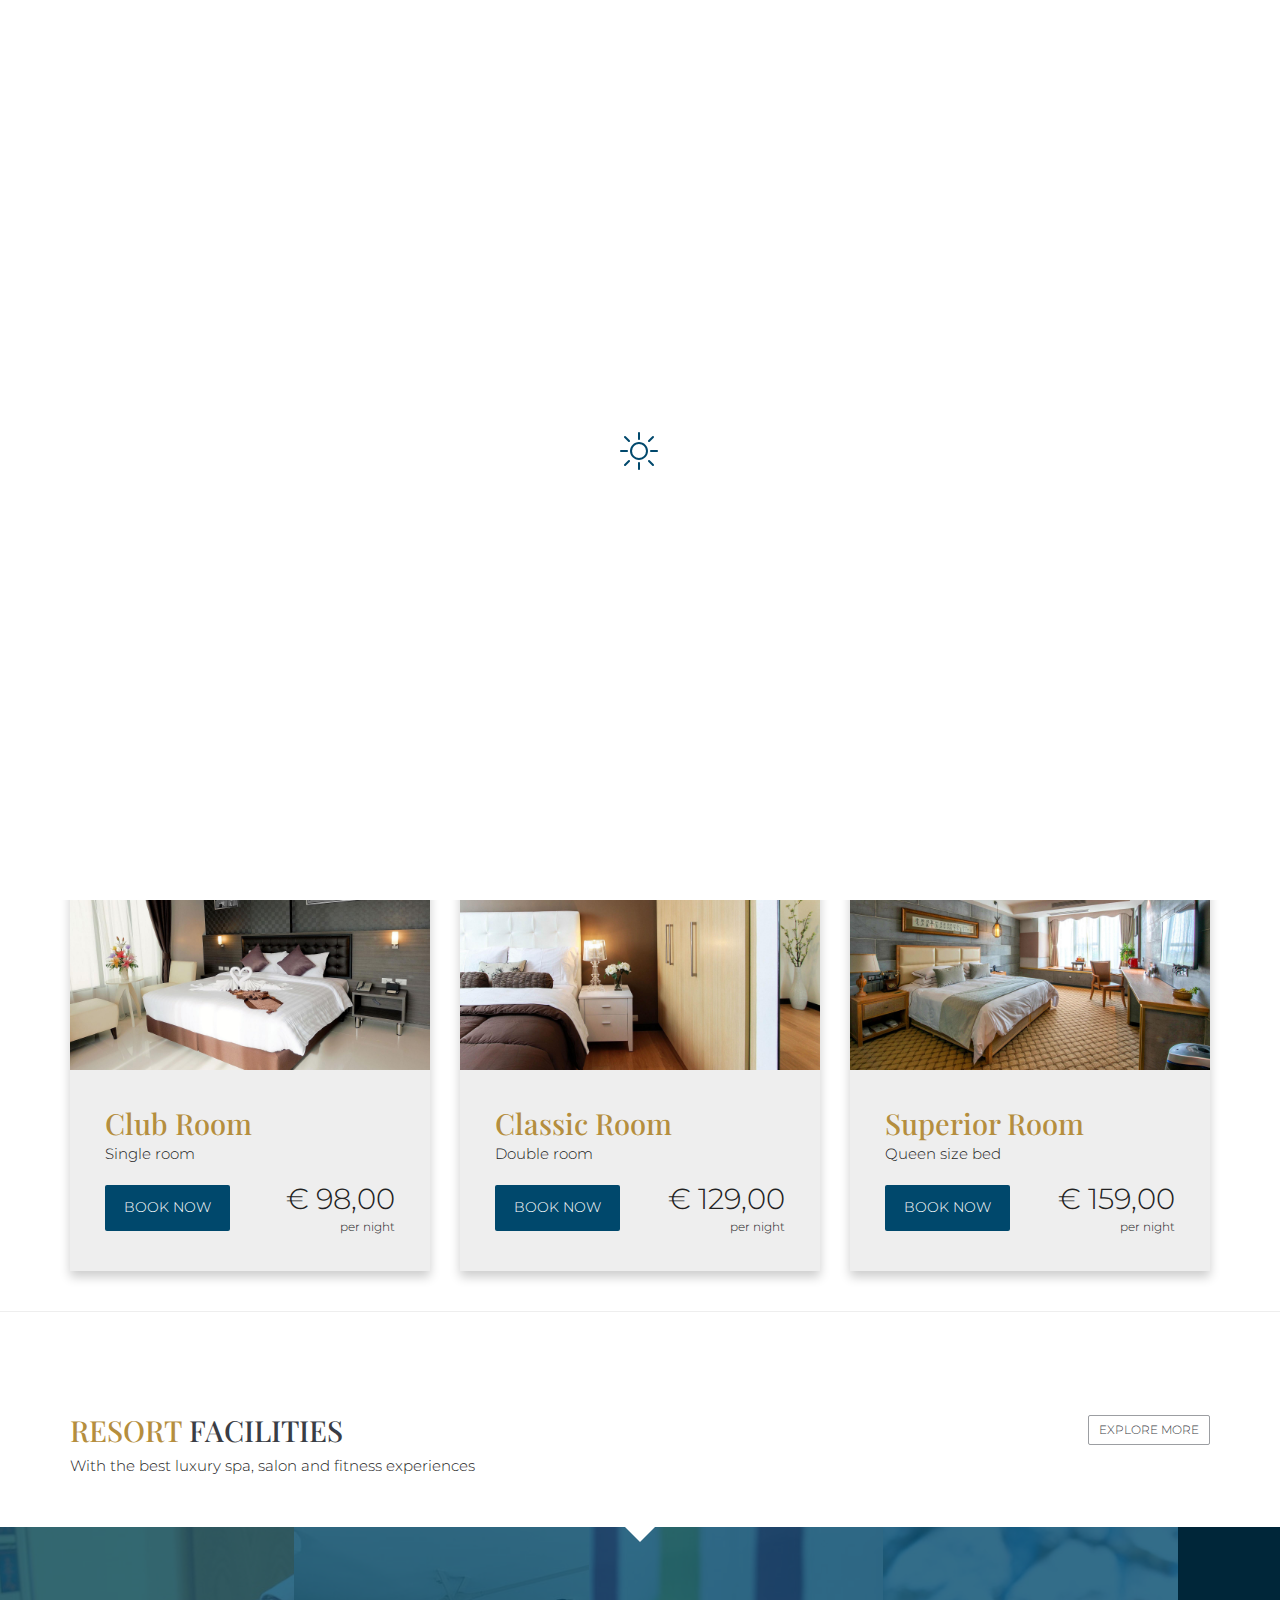
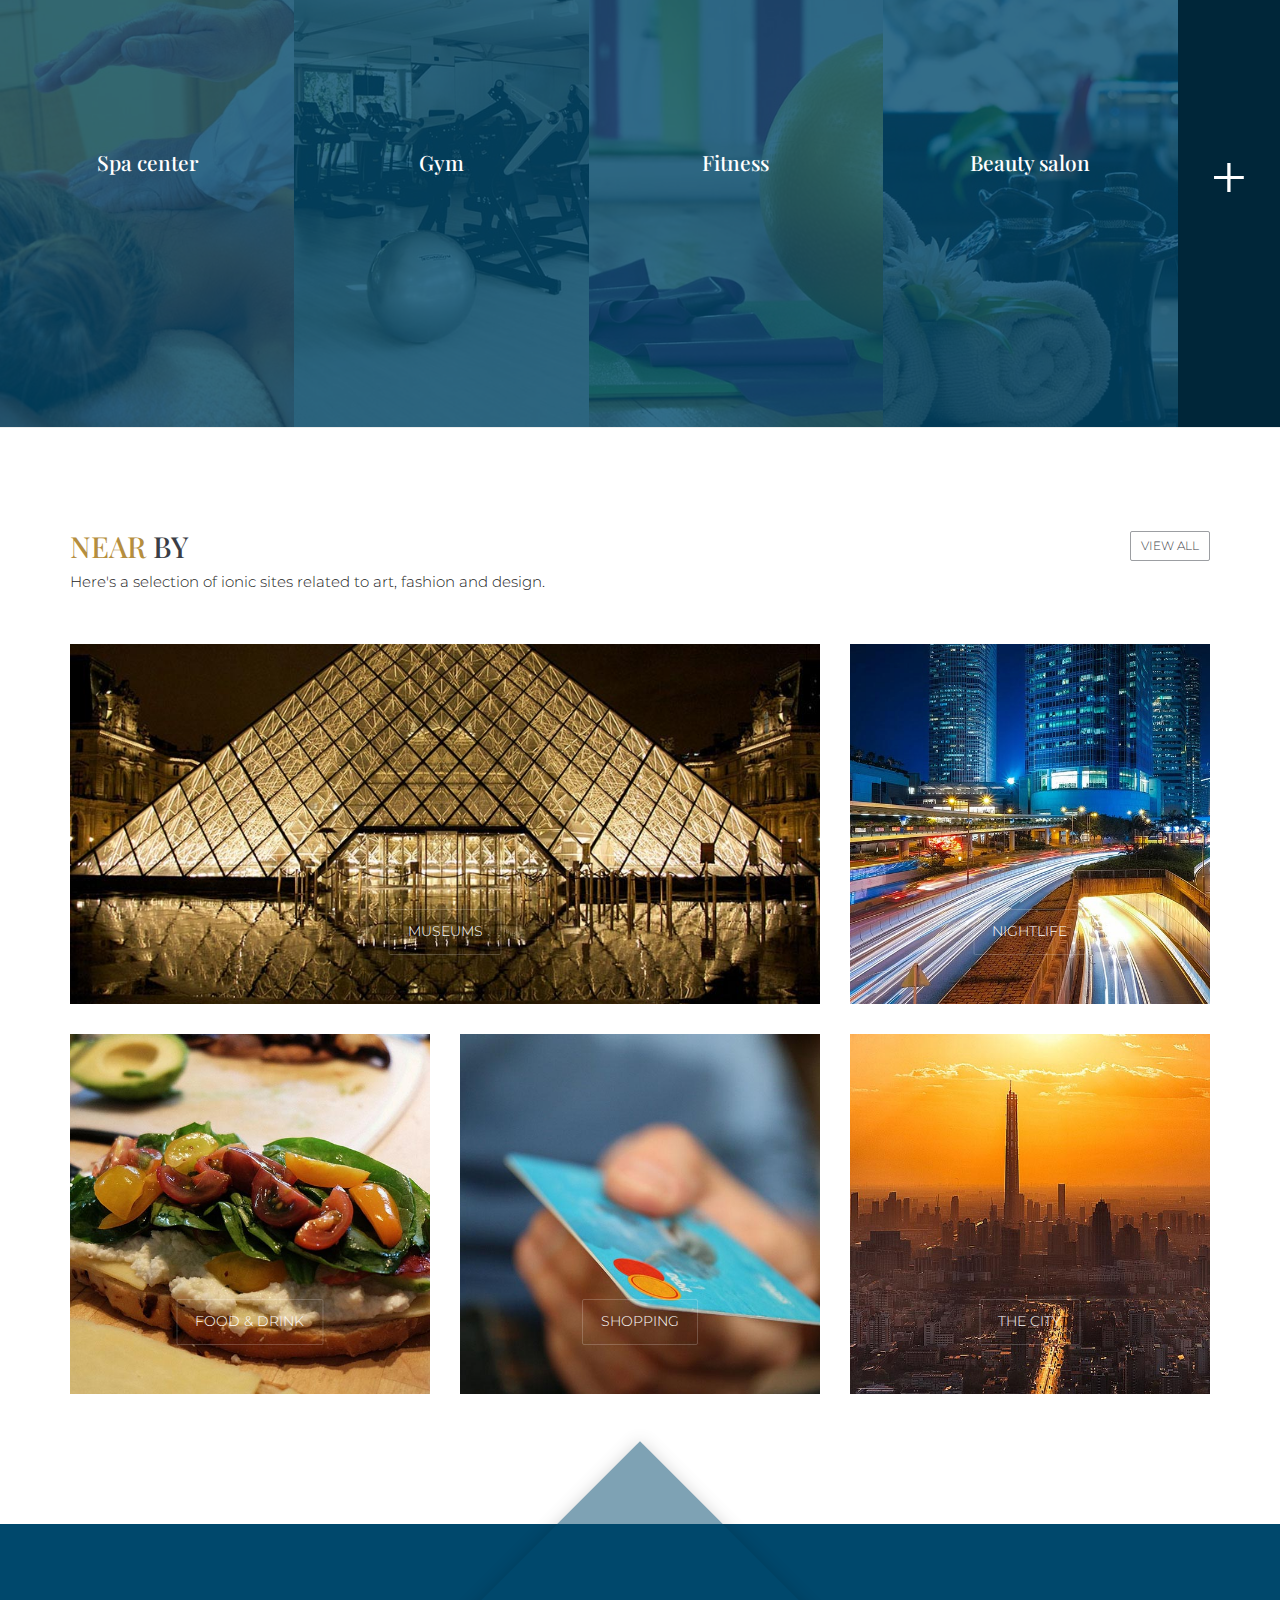
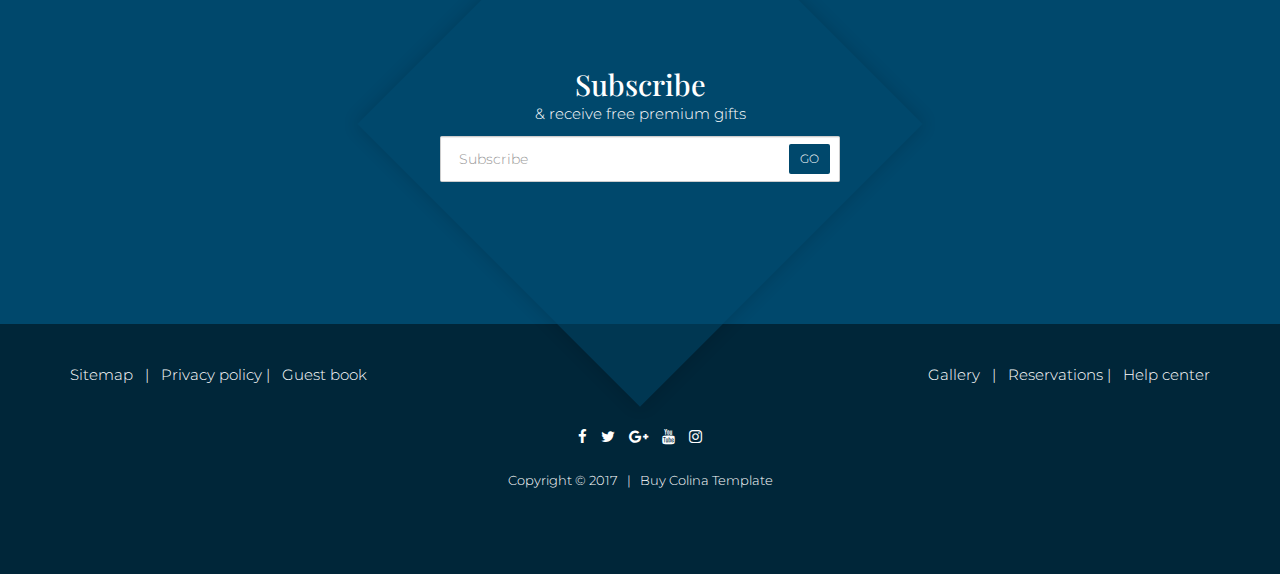
==== commit 07e331fb: "floraa" ====
--- a/index.html
+++ b/index.html
@@ -1,5 +1,5 @@
 ﻿<!DOCTYPE html>
-<html lang="en">
+<html lang="fr-FR">
 
 
 <head>
@@ -12,12 +12,24 @@
     <meta name="mobile-web-app-capable" content="yes">
 
     <!-- Meta tags -->
-    <meta name="description" content="">
-    <meta name="author" content="">
-    <link rel="icon" href="favicon.ico">
+
+    <meta name="description" content="Appartement meuble haut standing">
+    <meta name="theme-color" content="#003663" />
+    <meta name="keywords" content="Appartement, meuble, haut, standing, Résidence" />
+    <meta name="author" content="John Kokar" />
+    <meta property="og:title" content="les Résidence Des Anges" />
+    <meta property="og:type" content="website" />
+    <meta property="og:description" content="Appartement meuble haut standing" />
+    <meta property="og:site_name" content="les Résidence Des Anges" />
+    <meta property="og:locale" content="fr-FR" />
+    <meta property="image" content="assets/images/apartment-1.jpg" />
+    <meta property="og:image" content="assets/images/apartment-1.jpg" />
+    <meta name="google-site-verification" content="" />
+    <meta property="article:author" content="John Kokar" />
+    <link rel="shortcut icon" type="image/x-icon" href="assets/logo.png">
 
     <!--Title-->
-    <title>Residences les anges</title>
+    <title>les Résidence Des Anges</title>
 
     <!--CSS styles-->
     <link rel="stylesheet" media="all" href="css/bundle.min.css" />
@@ -160,8 +172,8 @@
 
                         <div class="logo animated fadeIn">
                             <a href="index.html">
-                                <img class="logo-desktop" src="assets/images/logo.png" alt="Alternate Text">
-                                <img class="logo-mobile" src="assets/images/logo-mobile.png" alt="Alternate Text">
+                                <img class="logo-desktop" src="assets/logo.png" alt="Alternate Text">
+                                <img class="logo-mobile" src="assets/logo.png" alt="Alternate Text">
                             </a>
                         </div>
 
@@ -233,361 +245,165 @@
             </div>
         </header>
 
-        <!-- ========================  Header content ======================== -->
-
-        <section class="frontpage-slider">
-            <div class="owl-slider owl-slider-header owl-slider-fullscreen">
-
-                <!-- === slide item === -->
-
-                <div class="item" style="background-image:url(assets/images/slide-3.jpg)">
-                    <div class="box text-center">
-                        <div class="container">
-                            <div class="rating animated" data-animation="fadeInDown">
-                                <i class="fa fa-star"></i>
-                                <i class="fa fa-star"></i>
-                                <i class="fa fa-star"></i>
-                                <i class="fa fa-star"></i>
-                                <i class="fa fa-star"></i>
-                            </div>
-                            <h2 class="title animated h1" data-animation="fadeInDown">
-                                A moment of <br /> <span>pure prestige</span>
-                            </h2>
-                            <div class="desc animated" data-animation="fadeInUp">
-                                Lavish social and business events
-                            </div>
-                            <div class="desc animated" data-animation="fadeInUp">
-                                and unforgettable weddings.
-                            </div>
-                            <div class="animated" data-animation="fadeInUp">
-                                <a href="https://themeforest.net/item/colina-hotel-website-template/20977257"
-                                    class="btn btn-clean">Buy this template</a>
-                            </div>
-                        </div>
-                    </div>
-                </div>
-
-                <!-- === slide item === -->
-
-                <div class="item" style="background-image:url(assets/images/slide-1.jpg)">
-                    <div class="box text-center">
-                        <div class="container">
-                            <h2 class="title animated h1" data-animation="fadeInDown">
-                                The privacy and <br />
-                                individuality of a custom
-                            </h2>
-                            <div class="desc animated" data-animation="fadeInUp">
-                                The Residences have their own dedicated private entrance as well <br />
-                                as an anonymous "celebrity" entrance, for ultimate privacy.
-                            </div>
-                            <div class="animated" data-animation="fadeInUp">
-                                <a href="#" class="btn btn-clean">Virtual tour</a>
-                            </div>
-                        </div>
-                    </div>
-                </div>
-
-                <!-- === slide item === -->
-
-                <div class="item" style="background-image:url(assets/images/slide-2.jpg)">
-                    <div class="box text-center">
-                        <div class="container">
-                            <div class="rating animated" data-animation="fadeInDown">
-                                <i class="fa fa-star"></i>
-                                <i class="fa fa-star"></i>
-                                <i class="fa fa-star"></i>
-                                <i class="fa fa-star"></i>
-                                <i class="fa fa-star"></i>
-                            </div>
-                            <h2 class="title animated h1" data-animation="fadeInDown">Fairmont managed!</h2>
-                            <div class="desc animated" data-animation="fadeInUp">The elegant Champagne Bar, the stylish
-                                Colina Club.</div>
-                            <div class="desc animated" data-animation="fadeInUp">Guestrooms and luxurious suites</div>
-                            <div class="animated" data-animation="fadeInUp">
-                                <a href="#" class="btn btn-clean">Get insipred</a>
-                            </div>
-                        </div>
-                    </div>
-                </div>
-
-            </div> <!--/owl-slider-->
-        </section>
-
-        <!-- ======================== Booking ======================== -->
-
-        <section class="booking booking-inner">
-
-            <div class="section-header hidden">
+        <!-- ========================  Rooms ======================== -->
+
+        <section class="page">
+
+            <!-- ========================  Page header ======================== -->
+
+            <div class="page-header" style="background-image:url(assets/images/header-1.jpg)">
                 <div class="container">
-                    <h2 class="title">Booking & reservations</h2>
+                    <h2 class="title">Rooms & Suites</h2>
+                    <p>At home while on the road. </p>
                 </div>
             </div>
 
-            <div class="booking-wrapper">
-
+            <!-- === rooms content === -->
+
+            <div class="rooms rooms-category">
                 <div class="container">
+
                     <div class="row">
 
-                        <!--=== date arrival ===-->
-
-                        <div class="col-xs-4 col-sm-3">
-                            <div class="date" id="dateArrival" data-text="Arrival">
-                                <input class="datepicker" readonly="readonly" />
-                                <div class="date-value"></div>
-                            </div>
-                        </div>
-
-                        <!--=== date departure ===-->
-
-                        <div class="col-xs-4 col-sm-3">
-                            <div class="date" id="dateDeparture" data-text="Departure">
-                                <input class="datepicker" readonly="readonly" />
-                                <div class="date-value"></div>
-                            </div>
-                        </div>
-
-                        <!--=== guests ===-->
-
-                        <div class="col-xs-4 col-sm-2">
-
-                            <div class="guests" data-text="Guests">
-                                <div class="result">
-                                    <input class="qty-result" type="text" value="2" id="qty-result"
-                                        readonly="readonly" />
-                                    <div class="qty-result-text date-value" id="qty-result-text"></div>
-                                </div>
-                                <!--=== guests list ===-->
-                                <ul class="guest-list">
-
-                                    <li class="header">
-                                        Please choose number of guests <span class="qty-apply"><i
-                                                class="icon icon-cross"></i></span>
-                                    </li>
-
-                                    <!--=== adults ===-->
-
-                                    <li class="clearfix">
-
-                                        <!--=== Adults value ===-->
-
-                                        <div>
-                                            <input class="qty-amount" value="2" type="text" id="ticket-adult"
-                                                data-value="2" readonly="readonly" />
-                                        </div>
-
-                                        <div>
-                                            <span>Adults <small>16+ years</small></span>
-                                        </div>
-
-                                        <!--=== Add/remove quantity buttons ===-->
-
-                                        <div>
-                                            <input class="qty-btn qty-minus" value="-" type="button"
-                                                data-field="ticket-adult" />
-                                            <input class="qty-btn qty-plus" value="+" type="button"
-                                                data-field="ticket-adult" />
-                                        </div>
-
-                                    </li>
-
-                                    <!--=== chilrens ===-->
-
-                                    <li class="clearfix">
-
-                                        <!--=== Adults value ===-->
-
-                                        <div>
-                                            <input class="qty-amount" value="0" type="text" id="ticket-children"
-                                                data-value="0" readonly="readonly" />
-                                        </div>
-
-                                        <!--=== Label ===-->
-
-                                        <div>
-                                            <span>Children <small>2-11 years</small></span>
-                                        </div>
-
-
-                                        <!--=== Add/remove quantity buttons ===-->
-
-                                        <div>
-                                            <input class="qty-btn qty-minus" value="-" type="button"
-                                                data-field="ticket-children" />
-                                            <input class="qty-btn qty-plus" value="+" type="button"
-                                                data-field="ticket-children" />
-                                        </div>
-
-                                    </li>
-
-                                    <!--=== Infants ===-->
-
-                                    <li class="clearfix">
-
-                                        <!--=== Adults value ===-->
-
-                                        <div>
-                                            <input class="qty-amount" value="0" type="text" id="ticket-infants"
-                                                data-value="0" readonly="readonly" />
-                                        </div>
-
-                                        <!--=== Label ===-->
-
-                                        <div>
-                                            <span>Infants <small>Under 2 years</small></span>
-                                        </div>
-
-                                        <!--=== Add/remove quantity buttons ===-->
-
-                                        <div>
-                                            <input class="qty-btn qty-minus" value="-" type="button"
-                                                data-field="ticket-infants" />
-                                            <input class="qty-btn qty-plus" value="+" type="button"
-                                                data-field="ticket-infants" />
-                                        </div>
-                                    </li>
-
-                                </ul>
-                            </div>
-                        </div>
-
-                        <!--=== button ===-->
-
-                        <div class="col-xs-12 col-sm-4">
-                            <a href="reservation-1.html" class="btn btn-clean">
-                                Book now
-                                <small>Best Prices Guaranteed</small>
-                            </a>
-                        </div>
-
-                    </div> <!--/row-->
-                </div><!--/booking-wrapper-->
-            </div> <!--/container-->
-        </section>
-
-        <!-- ========================  Rooms ======================== -->
-
-        <section class="rooms rooms-widget">
-
-            <!-- === rooms header === -->
-
-            <div class="section-header">
-                <div class="container">
-                    <h2 class="title">Rooms accommodation <a href="rooms-category.html"
-                            class="btn btn-sm btn-clean-dark">View all</a></h2>
-                    <p>Designed as a privileged almost private place where you'll feel right at home</p>
-                </div>
+                        <!-- === rooms item === -->
+
+                        <div class="col-sm-6 col-md-6">
+                            <div class="item">
+                                <article>
+                                    <div class="image">
+                                        <img src="assets/images/apartment-1.jpg" alt="" />
+                                    </div>
+                                    <div class="details">
+                                        <div class="text">
+                                            <h2 class="title"><a href="room-overview.html">Presidential Suite</a></h2>
+                                            <p>Family room</p>
+                                        </div>
+                                        <div class="book">
+                                            <div>
+                                                <a href="room-overview.html" class="btn btn-main">Book now</a>
+                                            </div>
+                                            <div>
+                                                <span class="price h2">€ 299,00</span>
+                                                <span>per night</span>
+                                            </div>
+                                        </div>
+                                    </div>
+                                </article>
+                            </div>
+                        </div>
+
+                        <!-- === rooms item === -->
+
+                        <div class="col-sm-6 col-md-6">
+                            <div class="item">
+                                <article>
+                                    <div class="image">
+                                        <img src="assets/images/apartment-2.jpg" alt="" />
+                                    </div>
+                                    <div class="details">
+                                        <div class="text">
+                                            <h2 class="title"><a href="room-overview.html">Luxury appartment</a></h2>
+                                            <p>Family room</p>
+                                        </div>
+                                        <div class="book">
+                                            <div>
+                                                <a href="room-overview.html" class="btn btn-main">Book now</a>
+                                            </div>
+                                            <div>
+                                                <span class="price h2">€ 199,00</span>
+                                                <span>per night</span>
+                                            </div>
+                                        </div>
+                                    </div>
+                                </article>
+                            </div>
+                        </div>
+
+                        <!-- === rooms item === -->
+
+                        <div class="col-sm-6 col-md-4">
+                            <div class="item">
+                                <article>
+                                    <div class="image">
+                                        <img src="assets/images/room-1.jpg" alt="" />
+                                    </div>
+                                    <div class="details">
+                                        <div class="text">
+                                            <h2 class="title"><a href="room-overview.html">Club Room</a></h2>
+                                            <p>Single room</p>
+                                        </div>
+                                        <div class="book">
+                                            <div>
+                                                <a href="room-overview.html" class="btn btn-main">Book now</a>
+                                            </div>
+                                            <div>
+                                                <span class="price h2">€ 98,00</span>
+                                                <span>per night</span>
+                                            </div>
+                                        </div>
+                                    </div>
+                                </article>
+                            </div>
+                        </div>
+
+                        <!-- === rooms item === -->
+
+                        <div class="col-sm-6 col-md-4">
+                            <div class="item">
+                                <article>
+                                    <div class="image">
+                                        <img src="assets/images/room-2.jpg" alt="" />
+                                    </div>
+                                    <div class="details">
+                                        <div class="text">
+                                            <h2 class="title"><a href="room-overview.html">Classic Room</a></h2>
+                                            <p>Double room</p>
+                                        </div>
+                                        <div class="book">
+                                            <div>
+                                                <a href="room-overview.html" class="btn btn-main">Book now</a>
+                                            </div>
+                                            <div>
+                                                <span class="price h2">€ 129,00</span>
+                                                <span>per night</span>
+                                            </div>
+                                        </div>
+                                    </div>
+                                </article>
+                            </div>
+                        </div>
+
+                        <!-- === rooms item === -->
+
+                        <div class="col-sm-6 col-md-4">
+                            <div class="item">
+                                <article>
+                                    <div class="image">
+                                        <img src="assets/images/room-3.jpg" alt="" />
+                                    </div>
+                                    <div class="details">
+                                        <div class="text">
+                                            <h2 class="title"><a href="room-overview.html">Superior Room</a></h2>
+                                            <p>Queen size bed</p>
+                                        </div>
+                                        <div class="book">
+                                            <div>
+                                                <a href="room-overview.html" class="btn btn-main">Book now</a>
+                                            </div>
+                                            <div>
+                                                <span class="price h2">€ 159,00</span>
+                                                <span>per night</span>
+                                            </div>
+                                        </div>
+                                    </div>
+                                </article>
+                            </div>
+                        </div>
+
+                    </div>
+
+                </div> <!--/container-->
             </div>
-
-            <!-- === rooms content === -->
-
-            <div class="container">
-
-                <div class="owl-rooms owl-theme">
-
-                    <!-- === rooms item === -->
-
-                    <div class="item">
-                        <article>
-                            <div class="image">
-                                <img src="assets/images/room-1.jpg" alt="" />
-                            </div>
-                            <div class="details">
-                                <div class="text">
-                                    <h3 class="title"><a href="room-overview.html">Club Room</a></h3>
-                                    <p>Single room</p>
-                                </div>
-                                <div class="book">
-                                    <div>
-                                        <a href="room-overview.html" class="btn btn-main">Book now</a>
-                                    </div>
-                                    <div>
-                                        <span class="price h4">$ 98,00</span>
-                                        <span>per night</span>
-                                    </div>
-                                </div>
-                            </div>
-                        </article>
-                    </div>
-
-                    <!-- === rooms item === -->
-
-                    <div class="item">
-                        <article>
-                            <div class="image">
-                                <img src="assets/images/room-2.jpg" alt="" />
-                            </div>
-                            <div class="details">
-                                <div class="text">
-                                    <h3 class="title"><a href="room-overview.html">Classic Room</a></h3>
-                                    <p>Double room</p>
-                                </div>
-                                <div class="book">
-                                    <div>
-                                        <a href="room-overview.html" class="btn btn-main">Book now</a>
-                                    </div>
-                                    <div>
-                                        <span class="price h4">$ 129,00</span>
-                                        <span>per night</span>
-                                    </div>
-                                </div>
-                            </div>
-                        </article>
-                    </div>
-
-                    <!-- === rooms item === -->
-
-                    <div class="item">
-                        <article>
-                            <div class="image">
-                                <img src="assets/images/room-3.jpg" alt="" />
-                            </div>
-                            <div class="details">
-                                <div class="text">
-                                    <h3 class="title"><a href="#">Superior Room</a></h3>
-                                    <p>Queen size bed</p>
-                                </div>
-                                <div class="book">
-                                    <div>
-                                        <a href="room-overview.html" class="btn btn-main">Book now</a>
-                                    </div>
-                                    <div>
-                                        <span class="price h4">$ 159,00</span>
-                                        <span>per night</span>
-                                    </div>
-                                </div>
-                            </div>
-                        </article>
-                    </div>
-
-                    <!-- === rooms item === -->
-
-                    <div class="item">
-                        <article>
-                            <div class="image">
-                                <img src="assets/images/room-4.jpg" alt="" />
-                            </div>
-                            <div class="details">
-                                <div class="text">
-                                    <h3 class="title"><a href="room-overview.html">Family Suite</a></h3>
-                                    <p>Family room</p>
-                                </div>
-                                <div class="book">
-                                    <div>
-                                        <a href="room-overview.html" class="btn btn-main">Book now</a>
-                                    </div>
-                                    <div>
-                                        <span class="price h4">$ 199,00</span>
-                                        <span>per night</span>
-                                    </div>
-                                </div>
-                            </div>
-                        </article>
-                    </div>
-
-                </div><!--/owl-rooms-->
-
-            </div> <!--/container-->
-
         </section>
 
         <!-- ========================  Stretcher widget ======================== -->
@@ -695,95 +511,6 @@
             </ul>
         </section>
 
-        <!-- ========================  Blog ======================== -->
-
-        <section class="blog blog-widget">
-
-            <!-- === stretcher header === -->
-
-            <div class="section-header">
-                <div class="container">
-                    <h2 class="title">Latest news <a href="blog-category.html" class="btn btn-sm btn-clean-dark">Explore
-                            more</a></h2>
-                    <p>
-                        Events, place to go, tour info & more
-                    </p>
-                </div>
-            </div>
-
-            <div class="container">
-                <div class="row">
-
-                    <!-- === article item === -->
-
-                    <div class="col-sm-4">
-                        <a href="blog-item.html">
-                            <article>
-                                <div class="image">
-                                    <img src="assets/images/activity-3.jpg" alt="" />
-                                </div>
-                                <div class="text">
-                                    <div class="time">
-                                        <span>22</span>
-                                        <span>05</span>
-                                        <span>2014</span>
-                                    </div>
-                                    <h2 class="h4 title">
-                                        What to do when holidays go wrong
-                                    </h2>
-                                </div>
-                            </article>
-                        </a>
-                    </div>
-
-                    <!-- === article item === -->
-
-                    <div class="col-sm-4">
-                        <a href="blog-item.html">
-                            <article>
-                                <div class="image">
-                                    <img src="assets/images/activity-4.jpg" alt="" />
-                                </div>
-                                <div class="text">
-                                    <div class="time">
-                                        <span>22</span>
-                                        <span>05</span>
-                                        <span>2014</span>
-                                    </div>
-                                    <h2 class="h4 title">
-                                        Everything you need to know about vaccinations
-                                    </h2>
-                                </div>
-                            </article>
-                        </a>
-                    </div>
-
-                    <!-- === article item === -->
-
-                    <div class="col-sm-4">
-                        <a href="blog-item.html">
-                            <article>
-                                <div class="image">
-                                    <img src="assets/images/activity-5.jpg" alt="" />
-                                </div>
-                                <div class="text">
-                                    <div class="time">
-                                        <span>22</span>
-                                        <span>05</span>
-                                        <span>2014</span>
-                                    </div>
-                                    <h2 class="h4 title">
-                                        Six simple ways to save money on airport car parking
-                                    </h2>
-                                </div>
-                            </article>
-                        </a>
-                    </div>
-
-                </div> <!--/row-->
-            </div> <!--/container-->
-        </section>
-
         <!-- ========================  Cards ======================== -->
 
         <section class="cards">
@@ -860,293 +587,82 @@
             </div> <!--/container-->
         </section>
 
-
-        <!-- ======================== Image blocks ======================== -->
-
-        <section class="image-blocks image-blocks-header">
-
-            <div class="section-header" style="background-image:url(assets/images/header-1.jpg)">
+        <div class="inc:_footer.html"> <!-- ========================  Subscribe ======================== -->
+
+            <section class="subscribe">
                 <div class="container">
-                    <h2 class="title">Apartment residences <a href="rooms-category.html"
-                            class="btn btn-sm btn-clean">View all</a></h2>
-                    <p>At home while on the road. </p>
+                    <div class="box">
+                        <h2 class="title">Subscribe</h2>
+                        <div class="text">
+                            <p>&amp; receive free premium gifts</p>
+                        </div>
+                        <div class="form-group">
+                            <input type="text" value="" placeholder="Subscribe" class="form-control">
+                            <button class="btn btn-sm btn-main">Go</button>
+                        </div>
+                    </div>
                 </div>
-            </div>
-
-            <div class="container">
-
-                <!--item block -->
-                <div class="blocks blocks-left">
-                    <div class="item">
-                        <div class="text">
-
-                            <!-- === room info === -->
-
-                            <h2 class="title">Presidential <br />Suite</h2>
-                            <p>
-                                Newly refurnished luxury accommodation with finest quality linen & quality decor.
-                                Air Conditioning Electric Blankets, Ironing Boards, Mini Bar, Flat Screen & Free Inhouse
-                                Movies, WiFi
-                                and Housekeeping by request.
-                            </p>
-
-                            <!-- === room facilities === -->
-
-                            <div class="room-facilities">
-
-                                <!--=== icon ===-->
-
-                                <figure>
-                                    <figcaption><i class="hotelicon hotelicon-guest"></i> 4 Persons</figcaption>
-                                </figure>
-
-                                <!--=== icon ===-->
-
-                                <figure>
-                                    <figcaption><i class="hotelicon hotelicon-roomservice"></i> Room service
-                                    </figcaption>
-                                </figure>
-
-                                <!--=== icon ===-->
-
-                                <figure>
-                                    <figcaption><i class="hotelicon hotelicon-king-bed"></i> Kingsize bed</figcaption>
-                                </figure>
-
-                                <!--=== icon ===-->
-
-                                <figure>
-                                    <figcaption><i class="hotelicon hotelicon-kitchen"></i> All inclusive</figcaption>
-                                </figure>
-
-                                <!--=== icon ===-->
-
-                                <figure>
-                                    <figcaption><i class="hotelicon hotelicon-compas"></i> 460 sqft room</figcaption>
-                                </figure>
-
-                                <!--=== icon ===-->
-
-                                <figure>
-                                    <figcaption><i class="hotelicon hotelicon-tv"></i> TV</figcaption>
-                                </figure>
-
-                            </div>
-
-                            <!-- === booking === -->
-
-                            <div class="book">
-                                <div>
-                                    <a href="room-overview.html" class="btn btn-danger btn-lg">Book</a>
-                                </div>
-                                <div>
-                                    <span class="price h2">$ 129,00</span>
-                                    <span>per night</span>
-                                </div>
-                            </div> <!--/booking-->
-
-                        </div><!--/text-->
-                    </div> <!--/item-->
-
-                    <div class="image" style="background-image:url(assets/images/apartment-1.jpg)">
-                        <img src="assets/images/apartment-1.jpg" alt="" />
+            </section>
+
+            <!-- ================== Footer  ================== -->
+
+            <footer>
+                <div class="container">
+
+                    <!--footer links-->
+                    <div class="footer-links">
+                        <div class="row">
+                            <div class="col-sm-6 footer-left">
+                                <a href="#">Sitemap</a> &nbsp; | &nbsp; <a href="#">Privacy policy</a> | &nbsp; <a
+                                    href="#">Guest book</a>
+                            </div>
+                            <div class="col-sm-6 footer-right">
+                                <a href="#">Gallery</a> &nbsp; | &nbsp; <a href="#">Reservations</a> | &nbsp; <a
+                                    href="#">Help center</a>
+                            </div>
+                        </div>
+                    </div>
+
+                    <!--footer social-->
+
+                    <div class="footer-social">
+                        <div class="row">
+                            <div class="col-sm-12 text-center hidden">
+                                <a href="" class="footer-logo"><img src="assets/images/logo.png"
+                                        alt="Alternate Text"></a>
+                            </div>
+                            <div class="col-sm-12 icons">
+                                <ul>
+                                    <li><a href="#"><i class="fa fa-facebook"></i></a></li>
+                                    <li><a href="#"><i class="fa fa-twitter"></i></a></li>
+                                    <li><a href="#"><i class="fa fa-google-plus"></i></a></li>
+                                    <li><a href="#"><i class="fa fa-youtube"></i></a></li>
+                                    <li><a href="#"><i class="fa fa-instagram"></i></a></li>
+                                </ul>
+                            </div>
+                            <div class="col-sm-12 copyright">
+                                <small>Copyright © 2017 &nbsp; | &nbsp; <a
+                                        href="https://themeforest.net/item/colina-hotel-website-template/20977257">Buy
+                                        Colina Template</a></small>
+                            </div>
+                            <div class="col-sm-12 text-center">
+                                <img src="assets/images/logo-footer.png" alt="">
+                            </div>
+                        </div>
                     </div>
                 </div>
-
-                <!--item block -->
-                <div class="blocks blocks-right">
-                    <div class="item">
-                        <div class="text">
-
-                            <!-- === room info === -->
-
-                            <h2 class="title">Luxury <br />appartment</h2>
-                            <p>
-                                The highest level of living with luxury. Residences are distinctively designed and
-                                exquisitely appointed,
-                                creating ideal places where memories are made and experiences are genuine.
-                            </p>
-
-                            <!-- === room facilities === -->
-
-                            <div class="room-facilities">
-
-                                <!--=== icon ===-->
-
-                                <figure>
-                                    <figcaption><i class="hotelicon hotelicon-guest"></i> 4 Persons</figcaption>
-                                </figure>
-
-                                <!--=== icon ===-->
-
-                                <figure>
-                                    <figcaption><i class="hotelicon hotelicon-king-bed"></i> Kingsize bed</figcaption>
-                                </figure>
-
-                                <!--=== icon ===-->
-
-                                <figure>
-                                    <figcaption><i class="hotelicon hotelicon-roomservice"></i> Room service
-                                    </figcaption>
-                                </figure>
-
-                                <!--=== icon ===-->
-
-                                <figure>
-                                    <figcaption><i class="hotelicon hotelicon-kitchen"></i> All inclusive</figcaption>
-                                </figure>
-
-                                <!--=== icon ===-->
-
-                                <figure>
-                                    <figcaption><i class="hotelicon hotelicon-compas"></i> 460 sqft room</figcaption>
-                                </figure>
-
-                                <!--=== icon ===-->
-
-                                <figure>
-                                    <figcaption><i class="hotelicon hotelicon-tv"></i> TV</figcaption>
-                                </figure>
-
-                            </div>
-
-                            <!-- === booking === -->
-
-                            <div class="book">
-                                <div>
-                                    <a href="room-overview.html" class="btn btn-danger btn-lg">Book</a>
-                                </div>
-                                <div>
-                                    <span class="price h2">$ 229,00</span>
-                                    <span>per night</span>
-                                </div>
-                            </div>
-
-                        </div>
-                    </div>
-                    <div class="image" style="background-image:url(assets/images/apartment-2.jpg)">
-                        <img src="assets/images/apartment-2.jpg" alt="" />
-                    </div>
-                </div>
-
-            </div> <!--/container-->
-        </section>
-
-        <!-- ======================== Quotes ======================== -->
-
-        <section class="quotes quotes-slider" style="background-image:url(assets/images/header-1.jpg)">
-            <div class="container">
-
-                <!-- === Quotes header === -->
-
-                <div class="section-header">
-                    <h2 class="title">Testimonials</h2>
-                    <p>What other think about us</p>
-                </div>
-
-                <div class="row">
-
-                    <div class="col-md-8 col-md-offset-2">
-                        <div class="quote-carousel">
-
-                            <!-- === quoute item === -->
-
-                            <div class="quote">
-
-                                <div class="text">
-                                    <h4>Jenna Hale</h4>
-                                    <p>Ipsum dolore eros dolore <br />dolor dolores sit iriure</p>
-                                </div>
-                                <div class="more">
-                                    <div class="rating">
-                                        <span class="fa fa-star"></span>
-                                        <span class="fa fa-star"></span>
-                                        <span class="fa fa-star"></span>
-                                        <span class="fa fa-star"></span>
-                                        <span class="fa fa-star"></span>
-                                    </div>
-                                </div>
-                            </div>
-
-                            <!-- === quoute item === -->
-
-                            <div class="quote">
-                                <div class="text">
-                                    <h4>Glen Jordan</h4>
-                                    <p>Ipsum dolore eros dolore <br />dolor dolores sit iriure</p>
-                                </div>
-                                <div class="more">
-                                    <div class="rating">
-                                        <span class="fa fa-star"></span>
-                                        <span class="fa fa-star"></span>
-                                        <span class="fa fa-star"></span>
-                                        <span class="fa fa-star"></span>
-                                        <span class="fa fa-star"></span>
-                                    </div>
-                                </div>
-                            </div>
-
-                            <!-- === quoute item === -->
-
-                            <div class="quote">
-                                <div class="text">
-                                    <h4>Lea Nils</h4>
-                                    <p>Ipsum dolore eros dolore <br />dolor dolores sit iriure</p>
-                                </div>
-                                <div class="more">
-                                    <div class="rating">
-                                        <span class="fa fa-star"></span>
-                                        <span class="fa fa-star"></span>
-                                        <span class="fa fa-star"></span>
-                                        <span class="fa fa-star"></span>
-                                        <span class="fa fa-star"></span>
-                                    </div>
-                                </div>
-                            </div>
-
-                            <!-- === quoute item === -->
-
-                            <div class="quote">
-                                <div class="text">
-                                    <h4>Nora Star</h4>
-                                    <p>Ipsum dolore eros dolore <br />dolor dolores sit iriure</p>
-                                </div>
-                                <div class="more">
-                                    <div class="rating">
-                                        <span class="fa fa-star"></span>
-                                        <span class="fa fa-star"></span>
-                                        <span class="fa fa-star"></span>
-                                        <span class="fa fa-star"></span>
-                                        <span class="fa fa-star"></span>
-                                    </div>
-                                </div>
-                            </div>
-
-                            <!-- === quoute item === -->
-
-                            <div class="quote">
-                                <div class="text">
-                                    <h4>Glen Jordan</h4>
-                                    <p>Ipsum dolore eros dolore <br />dolor dolores sit iriure</p>
-                                </div>
-                                <div class="more">
-                                    <div class="rating">
-                                        <span class="fa fa-star"></span>
-                                        <span class="fa fa-star"></span>
-                                        <span class="fa fa-star"></span>
-                                        <span class="fa fa-star"></span>
-                                        <span class="fa fa-star"></span>
-                                    </div>
-                                </div>
-                            </div>
-                        </div> <!--/quote-carousel-->
-                    </div>
-                </div> <!--/row-->
-            </div> <!--/container-->
-        </section>
-
-        <div class="inc:_footer.html"></div>
-
+            </footer>
+
+            <!-- Global site tag (gtag.js) - Google Analytics -->
+            <script async="" src="https://www.googletagmanager.com/gtag/js?id=UA-107919317-1"></script>
+            <script>
+                window.dataLayer = window.dataLayer || [];
+                function gtag() { dataLayer.push(arguments); }
+                gtag('js', new Date());
+
+                gtag('config', 'UA-107919317-1');
+            </script>
+        </div>
     </div> <!--/wrapper-->
     <!--JS files-->
     <script src="js/bundle.min.js"></script>
@@ -1154,5 +670,4 @@
 
 
 
-</html>
-
+</html>--- a/css/bundle.min.css
+++ b/css/bundle.min.css
@@ -1 +1,22128 @@
-html{font-family:sans-serif;-ms-text-size-adjust:100%;-webkit-text-size-adjust:100%}body{margin:0}article,aside,details,figcaption,figure,footer,header,hgroup,main,menu,nav,section,summary{display:block}audio,canvas,progress,video{display:inline-block;vertical-align:baseline}audio:not([controls]){display:none;height:0}[hidden],template{display:none}a{background-color:transparent}a:active,a:hover{outline:0}abbr[title]{border-bottom:1px dotted}b,strong{font-weight:bold}dfn{font-style:italic}h1{font-size:2em;margin:.67em 0}mark{background:#ff0;color:#000}small{font-size:80%}sub,sup{font-size:75%;line-height:0;position:relative;vertical-align:baseline}sup{top:-.5em}sub{bottom:-.25em}img{border:0}svg:not(:root){overflow:hidden}figure{margin:1em 40px}hr{box-sizing:content-box;height:0}pre{overflow:auto}code,kbd,pre,samp{font-family:monospace,monospace;font-size:1em}button,input,optgroup,select,textarea{color:inherit;font:inherit;margin:0}button{overflow:visible}button,select{text-transform:none}button,html input[type="button"],input[type="reset"],input[type="submit"]{-webkit-appearance:button;cursor:pointer}button[disabled],html input[disabled]{cursor:default}button::-moz-focus-inner,input::-moz-focus-inner{border:0;padding:0}input{line-height:normal}input[type="checkbox"],input[type="radio"]{box-sizing:border-box;padding:0}input[type="number"]::-webkit-inner-spin-button,input[type="number"]::-webkit-outer-spin-button{height:auto}input[type="search"]{-webkit-appearance:textfield;box-sizing:content-box}input[type="search"]::-webkit-search-cancel-button,input[type="search"]::-webkit-search-decoration{-webkit-appearance:none}fieldset{border:1px solid #c0c0c0;margin:0 2px;padding:.35em .625em .75em}legend{border:0;padding:0}textarea{overflow:auto}optgroup{font-weight:bold}table{border-collapse:collapse;border-spacing:0}td,th{padding:0}@media print{*,*:before,*:after{background:transparent !important;color:#000 !important;box-shadow:none !important;text-shadow:none !important}a,a:visited{text-decoration:underline}a[href]:after{content:" (" attr(href) ")"}abbr[title]:after{content:" (" attr(title) ")"}a[href^="#"]:after,a[href^="javascript:"]:after{content:""}pre,blockquote{border:1px solid #999;page-break-inside:avoid}thead{display:table-header-group}tr,img{page-break-inside:avoid}img{max-width:100% !important}p,h2,h3{orphans:3;widows:3}h2,h3{page-break-after:avoid}.navbar{display:none}.btn>.caret,.dropup>.btn>.caret{border-top-color:#000 !important}.label{border:1px solid #000}.table{border-collapse:collapse !important}.table td,.table th{background-color:#fff !important}.table-bordered th,.table-bordered td{border:1px solid #ddd !important}}@font-face{font-family:'Glyphicons Halflings';src:url("../fonts/glyphicons-halflings-regulard41d.eot?");src:url("../fonts/glyphicons-halflings-regulard41d.eot?#iefix") format("embedded-opentype"),url("../fonts/glyphicons-halflings-regular.woff2") format("woff2"),url("../fonts/glyphicons-halflings-regular.woff") format("woff"),url("../fonts/glyphicons-halflings-regular.ttf") format("truetype"),url("../fonts/glyphicons-halflings-regular.svg#glyphicons_halflingsregular") format("svg")}.glyphicon{position:relative;top:1px;display:inline-block;font-family:'Glyphicons Halflings';font-style:normal;font-weight:normal;line-height:1;-webkit-font-smoothing:antialiased;-moz-osx-font-smoothing:grayscale}.glyphicon-asterisk:before{content:"*"}.glyphicon-plus:before{content:"+"}.glyphicon-euro:before,.glyphicon-eur:before{content:"€"}.glyphicon-minus:before{content:"−"}.glyphicon-cloud:before{content:"☁"}.glyphicon-envelope:before{content:"✉"}.glyphicon-pencil:before{content:"✏"}.glyphicon-glass:before{content:""}.glyphicon-music:before{content:""}.glyphicon-search:before{content:""}.glyphicon-heart:before{content:""}.glyphicon-star:before{content:""}.glyphicon-star-empty:before{content:""}.glyphicon-user:before{content:""}.glyphicon-film:before{content:""}.glyphicon-th-large:before{content:""}.glyphicon-th:before{content:""}.glyphicon-th-list:before{content:""}.glyphicon-ok:before{content:""}.glyphicon-remove:before{content:""}.glyphicon-zoom-in:before{content:""}.glyphicon-zoom-out:before{content:""}.glyphicon-off:before{content:""}.glyphicon-signal:before{content:""}.glyphicon-cog:before{content:""}.glyphicon-trash:before{content:""}.glyphicon-home:before{content:""}.glyphicon-file:before{content:""}.glyphicon-time:before{content:""}.glyphicon-road:before{content:""}.glyphicon-download-alt:before{content:""}.glyphicon-download:before{content:""}.glyphicon-upload:before{content:""}.glyphicon-inbox:before{content:""}.glyphicon-play-circle:before{content:""}.glyphicon-repeat:before{content:""}.glyphicon-refresh:before{content:""}.glyphicon-list-alt:before{content:""}.glyphicon-lock:before{content:""}.glyphicon-flag:before{content:""}.glyphicon-headphones:before{content:""}.glyphicon-volume-off:before{content:""}.glyphicon-volume-down:before{content:""}.glyphicon-volume-up:before{content:""}.glyphicon-qrcode:before{content:""}.glyphicon-barcode:before{content:""}.glyphicon-tag:before{content:""}.glyphicon-tags:before{content:""}.glyphicon-book:before{content:""}.glyphicon-bookmark:before{content:""}.glyphicon-print:before{content:""}.glyphicon-camera:before{content:""}.glyphicon-font:before{content:""}.glyphicon-bold:before{content:""}.glyphicon-italic:before{content:""}.glyphicon-text-height:before{content:""}.glyphicon-text-width:before{content:""}.glyphicon-align-left:before{content:""}.glyphicon-align-center:before{content:""}.glyphicon-align-right:before{content:""}.glyphicon-align-justify:before{content:""}.glyphicon-list:before{content:""}.glyphicon-indent-left:before{content:""}.glyphicon-indent-right:before{content:""}.glyphicon-facetime-video:before{content:""}.glyphicon-picture:before{content:""}.glyphicon-map-marker:before{content:""}.glyphicon-adjust:before{content:""}.glyphicon-tint:before{content:""}.glyphicon-edit:before{content:""}.glyphicon-share:before{content:""}.glyphicon-check:before{content:""}.glyphicon-move:before{content:""}.glyphicon-step-backward:before{content:""}.glyphicon-fast-backward:before{content:""}.glyphicon-backward:before{content:""}.glyphicon-play:before{content:""}.glyphicon-pause:before{content:""}.glyphicon-stop:before{content:""}.glyphicon-forward:before{content:""}.glyphicon-fast-forward:before{content:""}.glyphicon-step-forward:before{content:""}.glyphicon-eject:before{content:""}.glyphicon-chevron-left:before{content:""}.glyphicon-chevron-right:before{content:""}.glyphicon-plus-sign:before{content:""}.glyphicon-minus-sign:before{content:""}.glyphicon-remove-sign:before{content:""}.glyphicon-ok-sign:before{content:""}.glyphicon-question-sign:before{content:""}.glyphicon-info-sign:before{content:""}.glyphicon-screenshot:before{content:""}.glyphicon-remove-circle:before{content:""}.glyphicon-ok-circle:before{content:""}.glyphicon-ban-circle:before{content:""}.glyphicon-arrow-left:before{content:""}.glyphicon-arrow-right:before{content:""}.glyphicon-arrow-up:before{content:""}.glyphicon-arrow-down:before{content:""}.glyphicon-share-alt:before{content:""}.glyphicon-resize-full:before{content:""}.glyphicon-resize-small:before{content:""}.glyphicon-exclamation-sign:before{content:""}.glyphicon-gift:before{content:""}.glyphicon-leaf:before{content:""}.glyphicon-fire:before{content:""}.glyphicon-eye-open:before{content:""}.glyphicon-eye-close:before{content:""}.glyphicon-warning-sign:before{content:""}.glyphicon-plane:before{content:""}.glyphicon-calendar:before{content:""}.glyphicon-random:before{content:""}.glyphicon-comment:before{content:""}.glyphicon-magnet:before{content:""}.glyphicon-chevron-up:before{content:""}.glyphicon-chevron-down:before{content:""}.glyphicon-retweet:before{content:""}.glyphicon-shopping-cart:before{content:""}.glyphicon-folder-close:before{content:""}.glyphicon-folder-open:before{content:""}.glyphicon-resize-vertical:before{content:""}.glyphicon-resize-horizontal:before{content:""}.glyphicon-hdd:before{content:""}.glyphicon-bullhorn:before{content:""}.glyphicon-bell:before{content:""}.glyphicon-certificate:before{content:""}.glyphicon-thumbs-up:before{content:""}.glyphicon-thumbs-down:before{content:""}.glyphicon-hand-right:before{content:""}.glyphicon-hand-left:before{content:""}.glyphicon-hand-up:before{content:""}.glyphicon-hand-down:before{content:""}.glyphicon-circle-arrow-right:before{content:""}.glyphicon-circle-arrow-left:before{content:""}.glyphicon-circle-arrow-up:before{content:""}.glyphicon-circle-arrow-down:before{content:""}.glyphicon-globe:before{content:""}.glyphicon-wrench:before{content:""}.glyphicon-tasks:before{content:""}.glyphicon-filter:before{content:""}.glyphicon-briefcase:before{content:""}.glyphicon-fullscreen:before{content:""}.glyphicon-dashboard:before{content:""}.glyphicon-paperclip:before{content:""}.glyphicon-heart-empty:before{content:""}.glyphicon-link:before{content:""}.glyphicon-phone:before{content:""}.glyphicon-pushpin:before{content:""}.glyphicon-usd:before{content:""}.glyphicon-gbp:before{content:""}.glyphicon-sort:before{content:""}.glyphicon-sort-by-alphabet:before{content:""}.glyphicon-sort-by-alphabet-alt:before{content:""}.glyphicon-sort-by-order:before{content:""}.glyphicon-sort-by-order-alt:before{content:""}.glyphicon-sort-by-attributes:before{content:""}.glyphicon-sort-by-attributes-alt:before{content:""}.glyphicon-unchecked:before{content:""}.glyphicon-expand:before{content:""}.glyphicon-collapse-down:before{content:""}.glyphicon-collapse-up:before{content:""}.glyphicon-log-in:before{content:""}.glyphicon-flash:before{content:""}.glyphicon-log-out:before{content:""}.glyphicon-new-window:before{content:""}.glyphicon-record:before{content:""}.glyphicon-save:before{content:""}.glyphicon-open:before{content:""}.glyphicon-saved:before{content:""}.glyphicon-import:before{content:""}.glyphicon-export:before{content:""}.glyphicon-send:before{content:""}.glyphicon-floppy-disk:before{content:""}.glyphicon-floppy-saved:before{content:""}.glyphicon-floppy-remove:before{content:""}.glyphicon-floppy-save:before{content:""}.glyphicon-floppy-open:before{content:""}.glyphicon-credit-card:before{content:""}.glyphicon-transfer:before{content:""}.glyphicon-cutlery:before{content:""}.glyphicon-header:before{content:""}.glyphicon-compressed:before{content:""}.glyphicon-earphone:before{content:""}.glyphicon-phone-alt:before{content:""}.glyphicon-tower:before{content:""}.glyphicon-stats:before{content:""}.glyphicon-sd-video:before{content:""}.glyphicon-hd-video:before{content:""}.glyphicon-subtitles:before{content:""}.glyphicon-sound-stereo:before{content:""}.glyphicon-sound-dolby:before{content:""}.glyphicon-sound-5-1:before{content:""}.glyphicon-sound-6-1:before{content:""}.glyphicon-sound-7-1:before{content:""}.glyphicon-copyright-mark:before{content:""}.glyphicon-registration-mark:before{content:""}.glyphicon-cloud-download:before{content:""}.glyphicon-cloud-upload:before{content:""}.glyphicon-tree-conifer:before{content:""}.glyphicon-tree-deciduous:before{content:""}.glyphicon-cd:before{content:""}.glyphicon-save-file:before{content:""}.glyphicon-open-file:before{content:""}.glyphicon-level-up:before{content:""}.glyphicon-copy:before{content:""}.glyphicon-paste:before{content:""}.glyphicon-alert:before{content:""}.glyphicon-equalizer:before{content:""}.glyphicon-king:before{content:""}.glyphicon-queen:before{content:""}.glyphicon-pawn:before{content:""}.glyphicon-bishop:before{content:""}.glyphicon-knight:before{content:""}.glyphicon-baby-formula:before{content:""}.glyphicon-tent:before{content:"⛺"}.glyphicon-blackboard:before{content:""}.glyphicon-bed:before{content:""}.glyphicon-apple:before{content:""}.glyphicon-erase:before{content:""}.glyphicon-hourglass:before{content:"⌛"}.glyphicon-lamp:before{content:""}.glyphicon-duplicate:before{content:""}.glyphicon-piggy-bank:before{content:""}.glyphicon-scissors:before{content:""}.glyphicon-bitcoin:before{content:""}.glyphicon-btc:before{content:""}.glyphicon-xbt:before{content:""}.glyphicon-yen:before{content:"¥"}.glyphicon-jpy:before{content:"¥"}.glyphicon-ruble:before{content:"₽"}.glyphicon-rub:before{content:"₽"}.glyphicon-scale:before{content:""}.glyphicon-ice-lolly:before{content:""}.glyphicon-ice-lolly-tasted:before{content:""}.glyphicon-education:before{content:""}.glyphicon-option-horizontal:before{content:""}.glyphicon-option-vertical:before{content:""}.glyphicon-menu-hamburger:before{content:""}.glyphicon-modal-window:before{content:""}.glyphicon-oil:before{content:""}.glyphicon-grain:before{content:""}.glyphicon-sunglasses:before{content:""}.glyphicon-text-size:before{content:""}.glyphicon-text-color:before{content:""}.glyphicon-text-background:before{content:""}.glyphicon-object-align-top:before{content:""}.glyphicon-object-align-bottom:before{content:""}.glyphicon-object-align-horizontal:before{content:""}.glyphicon-object-align-left:before{content:""}.glyphicon-object-align-vertical:before{content:""}.glyphicon-object-align-right:before{content:""}.glyphicon-triangle-right:before{content:""}.glyphicon-triangle-left:before{content:""}.glyphicon-triangle-bottom:before{content:""}.glyphicon-triangle-top:before{content:""}.glyphicon-console:before{content:""}.glyphicon-superscript:before{content:""}.glyphicon-subscript:before{content:""}.glyphicon-menu-left:before{content:""}.glyphicon-menu-right:before{content:""}.glyphicon-menu-down:before{content:""}.glyphicon-menu-up:before{content:""}*{-webkit-box-sizing:border-box;-moz-box-sizing:border-box;box-sizing:border-box}*:before,*:after{-webkit-box-sizing:border-box;-moz-box-sizing:border-box;box-sizing:border-box}html{font-size:10px;-webkit-tap-highlight-color:transparent}body{font-family:"Helvetica Neue",Helvetica,Arial,sans-serif;font-size:14px;line-height:1.42857;color:#333;background-color:#fff}input,button,select,textarea{font-family:inherit;font-size:inherit;line-height:inherit}a{color:#003663;text-decoration:none}a:hover,a:focus{color:#000c17;text-decoration:underline}a:focus{outline:thin dotted;outline:5px auto -webkit-focus-ring-color;outline-offset:-2px}figure{margin:0}img{vertical-align:middle}.img-responsive{display:block;max-width:100%;height:auto}.img-rounded{border-radius:4px}.img-thumbnail{padding:4px;line-height:1.42857;background-color:#fff;border:1px solid #ddd;border-radius:3px;-webkit-transition:all .2s ease-in-out;-o-transition:all .2s ease-in-out;transition:all .2s ease-in-out;display:inline-block;max-width:100%;height:auto}.img-circle{border-radius:50%}hr{margin-top:20px;margin-bottom:20px;border:0;border-top:1px solid #eee}.sr-only{position:absolute;width:1px;height:1px;margin:-1px;padding:0;overflow:hidden;clip:rect(0,0,0,0);border:0}.sr-only-focusable:active,.sr-only-focusable:focus{position:static;width:auto;height:auto;margin:0;overflow:visible;clip:auto}[role="button"]{cursor:pointer}h1,h2,h3,h4,h5,h6,.h1,.h2,.h3,.h4,.h5,.h6{font-family:inherit;font-weight:500;line-height:1.1;color:inherit}h1 small,h1 .small,h2 small,h2 .small,h3 small,h3 .small,h4 small,h4 .small,h5 small,h5 .small,h6 small,h6 .small,.h1 small,.h1 .small,.h2 small,.h2 .small,.h3 small,.h3 .small,.h4 small,.h4 .small,.h5 small,.h5 .small,.h6 small,.h6 .small{font-weight:normal;line-height:1;color:#777}h1,.h1,h2,.h2,h3,.h3{margin-top:20px;margin-bottom:10px}h1 small,h1 .small,.h1 small,.h1 .small,h2 small,h2 .small,.h2 small,.h2 .small,h3 small,h3 .small,.h3 small,.h3 .small{font-size:65%}h4,.h4,h5,.h5,h6,.h6{margin-top:10px;margin-bottom:10px}h4 small,h4 .small,.h4 small,.h4 .small,h5 small,h5 .small,.h5 small,.h5 .small,h6 small,h6 .small,.h6 small,.h6 .small{font-size:75%}h1,.h1{font-size:36px}h2,.h2{font-size:30px}h3,.h3{font-size:24px}h4,.h4{font-size:18px}h5,.h5{font-size:14px}h6,.h6{font-size:12px}p{margin:0 0 10px}.lead{margin-bottom:20px;font-size:16px;font-weight:300;line-height:1.4}@media(min-width:768px){.lead{font-size:21px}}small,.small{font-size:85%}mark,.mark{background-color:#efe1e3;padding:.2em}.text-left{text-align:left}.text-right{text-align:right}.text-center{text-align:center}.text-justify{text-align:justify}.text-nowrap{white-space:nowrap}.text-lowercase{text-transform:lowercase}.text-uppercase,.initialism{text-transform:uppercase}.text-capitalize{text-transform:capitalize}.text-muted{color:#777}.text-primary{color:#003663}a.text-primary:hover,a.text-primary:focus{color:#001a30}.text-success{color:#003663}a.text-success:hover,a.text-success:focus{color:#001a30}.text-info{color:#559c96}a.text-info:hover,a.text-info:focus{color:#437b76}.text-warning{color:#bb4b59}a.text-warning:hover,a.text-warning:focus{color:#993a46}.text-danger{color:#94722c}a.text-danger:hover,a.text-danger:focus{color:#6d5420}.bg-primary{color:#fff}.bg-primary{background-color:#003663}a.bg-primary:hover,a.bg-primary:focus{background-color:#001a30}.bg-success{background-color:#d4dfe8}a.bg-success:hover,a.bg-success:focus{background-color:#b3c6d6}.bg-info{background-color:#ccecea}a.bg-info:hover,a.bg-info:focus{background-color:#a7dedb}.bg-warning{background-color:#efe1e3}a.bg-warning:hover,a.bg-warning:focus{background-color:#ddc0c4}.bg-danger{background-color:#eadec5}a.bg-danger:hover,a.bg-danger:focus{background-color:#dcc9a0}.page-header{padding-bottom:9px;margin:40px 0 20px;border-bottom:1px solid #eee}ul,ol{margin-top:0;margin-bottom:10px}ul ul,ul ol,ol ul,ol ol{margin-bottom:0}.list-unstyled{padding-left:0;list-style:none}.list-inline{padding-left:0;list-style:none;margin-left:-5px}.list-inline>li{display:inline-block;padding-left:5px;padding-right:5px}dl{margin-top:0;margin-bottom:20px}dt,dd{line-height:1.42857}dt{font-weight:bold}dd{margin-left:0}.dl-horizontal dd:before,.dl-horizontal dd:after{content:" ";display:table}.dl-horizontal dd:after{clear:both}@media(min-width:768px){.dl-horizontal dt{float:left;width:160px;clear:left;text-align:right;overflow:hidden;text-overflow:ellipsis;white-space:nowrap}.dl-horizontal dd{margin-left:180px}}abbr[title],abbr[data-original-title]{cursor:help;border-bottom:1px dotted #777}.initialism{font-size:90%}blockquote{padding:10px 20px;margin:0 0 20px;font-size:17.5px;border-left:5px solid #eee}blockquote p:last-child,blockquote ul:last-child,blockquote ol:last-child{margin-bottom:0}blockquote footer,blockquote small,blockquote .small{display:block;font-size:80%;line-height:1.42857;color:#777}blockquote footer:before,blockquote small:before,blockquote .small:before{content:'— '}.blockquote-reverse,blockquote.pull-right{padding-right:15px;padding-left:0;border-right:5px solid #eee;border-left:0;text-align:right}.blockquote-reverse footer:before,.blockquote-reverse small:before,.blockquote-reverse .small:before,blockquote.pull-right footer:before,blockquote.pull-right small:before,blockquote.pull-right .small:before{content:''}.blockquote-reverse footer:after,.blockquote-reverse small:after,.blockquote-reverse .small:after,blockquote.pull-right footer:after,blockquote.pull-right small:after,blockquote.pull-right .small:after{content:' —'}address{margin-bottom:20px;font-style:normal;line-height:1.42857}code,kbd,pre,samp{font-family:Menlo,Monaco,Consolas,"Courier New",monospace}code{padding:2px 4px;font-size:90%;color:#c7254e;background-color:#f9f2f4;border-radius:3px}kbd{padding:2px 4px;font-size:90%;color:#fff;background-color:#333;border-radius:2px;box-shadow:inset 0 -1px 0 rgba(0,0,0,.25)}kbd kbd{padding:0;font-size:100%;font-weight:bold;box-shadow:none}pre{display:block;padding:9.5px;margin:0 0 10px;font-size:13px;line-height:1.42857;word-break:break-all;word-wrap:break-word;color:#333;background-color:#f5f5f5;border:1px solid #ccc;border-radius:3px}pre code{padding:0;font-size:inherit;color:inherit;white-space:pre-wrap;background-color:transparent;border-radius:0}.pre-scrollable{max-height:340px;overflow-y:scroll}.container{margin-right:auto;margin-left:auto;padding-left:15px;padding-right:15px}.container:before,.container:after{content:" ";display:table}.container:after{clear:both}@media(min-width:768px){.container{width:750px}}@media(min-width:992px){.container{width:970px}}@media(min-width:1200px){.container{width:1170px}}.container-fluid{margin-right:auto;margin-left:auto;padding-left:15px;padding-right:15px}.container-fluid:before,.container-fluid:after{content:" ";display:table}.container-fluid:after{clear:both}.row{margin-left:-15px;margin-right:-15px}.row:before,.row:after{content:" ";display:table}.row:after{clear:both}.col-xs-1,.col-sm-1,.col-md-1,.col-lg-1,.col-xs-2,.col-sm-2,.col-md-2,.col-lg-2,.col-xs-3,.col-sm-3,.col-md-3,.col-lg-3,.col-xs-4,.col-sm-4,.col-md-4,.col-lg-4,.col-xs-5,.col-sm-5,.col-md-5,.col-lg-5,.col-xs-6,.col-sm-6,.col-md-6,.col-lg-6,.col-xs-7,.col-sm-7,.col-md-7,.col-lg-7,.col-xs-8,.col-sm-8,.col-md-8,.col-lg-8,.col-xs-9,.col-sm-9,.col-md-9,.col-lg-9,.col-xs-10,.col-sm-10,.col-md-10,.col-lg-10,.col-xs-11,.col-sm-11,.col-md-11,.col-lg-11,.col-xs-12,.col-sm-12,.col-md-12,.col-lg-12{position:relative;min-height:1px;padding-left:15px;padding-right:15px}.col-xs-1,.col-xs-2,.col-xs-3,.col-xs-4,.col-xs-5,.col-xs-6,.col-xs-7,.col-xs-8,.col-xs-9,.col-xs-10,.col-xs-11,.col-xs-12{float:left}.col-xs-1{width:8.33333%}.col-xs-2{width:16.66667%}.col-xs-3{width:25%}.col-xs-4{width:33.33333%}.col-xs-5{width:41.66667%}.col-xs-6{width:50%}.col-xs-7{width:58.33333%}.col-xs-8{width:66.66667%}.col-xs-9{width:75%}.col-xs-10{width:83.33333%}.col-xs-11{width:91.66667%}.col-xs-12{width:100%}.col-xs-pull-0{right:auto}.col-xs-pull-1{right:8.33333%}.col-xs-pull-2{right:16.66667%}.col-xs-pull-3{right:25%}.col-xs-pull-4{right:33.33333%}.col-xs-pull-5{right:41.66667%}.col-xs-pull-6{right:50%}.col-xs-pull-7{right:58.33333%}.col-xs-pull-8{right:66.66667%}.col-xs-pull-9{right:75%}.col-xs-pull-10{right:83.33333%}.col-xs-pull-11{right:91.66667%}.col-xs-pull-12{right:100%}.col-xs-push-0{left:auto}.col-xs-push-1{left:8.33333%}.col-xs-push-2{left:16.66667%}.col-xs-push-3{left:25%}.col-xs-push-4{left:33.33333%}.col-xs-push-5{left:41.66667%}.col-xs-push-6{left:50%}.col-xs-push-7{left:58.33333%}.col-xs-push-8{left:66.66667%}.col-xs-push-9{left:75%}.col-xs-push-10{left:83.33333%}.col-xs-push-11{left:91.66667%}.col-xs-push-12{left:100%}.col-xs-offset-0{margin-left:0%}.col-xs-offset-1{margin-left:8.33333%}.col-xs-offset-2{margin-left:16.66667%}.col-xs-offset-3{margin-left:25%}.col-xs-offset-4{margin-left:33.33333%}.col-xs-offset-5{margin-left:41.66667%}.col-xs-offset-6{margin-left:50%}.col-xs-offset-7{margin-left:58.33333%}.col-xs-offset-8{margin-left:66.66667%}.col-xs-offset-9{margin-left:75%}.col-xs-offset-10{margin-left:83.33333%}.col-xs-offset-11{margin-left:91.66667%}.col-xs-offset-12{margin-left:100%}@media(min-width:768px){.col-sm-1,.col-sm-2,.col-sm-3,.col-sm-4,.col-sm-5,.col-sm-6,.col-sm-7,.col-sm-8,.col-sm-9,.col-sm-10,.col-sm-11,.col-sm-12{float:left}.col-sm-1{width:8.33333%}.col-sm-2{width:16.66667%}.col-sm-3{width:25%}.col-sm-4{width:33.33333%}.col-sm-5{width:41.66667%}.col-sm-6{width:50%}.col-sm-7{width:58.33333%}.col-sm-8{width:66.66667%}.col-sm-9{width:75%}.col-sm-10{width:83.33333%}.col-sm-11{width:91.66667%}.col-sm-12{width:100%}.col-sm-pull-0{right:auto}.col-sm-pull-1{right:8.33333%}.col-sm-pull-2{right:16.66667%}.col-sm-pull-3{right:25%}.col-sm-pull-4{right:33.33333%}.col-sm-pull-5{right:41.66667%}.col-sm-pull-6{right:50%}.col-sm-pull-7{right:58.33333%}.col-sm-pull-8{right:66.66667%}.col-sm-pull-9{right:75%}.col-sm-pull-10{right:83.33333%}.col-sm-pull-11{right:91.66667%}.col-sm-pull-12{right:100%}.col-sm-push-0{left:auto}.col-sm-push-1{left:8.33333%}.col-sm-push-2{left:16.66667%}.col-sm-push-3{left:25%}.col-sm-push-4{left:33.33333%}.col-sm-push-5{left:41.66667%}.col-sm-push-6{left:50%}.col-sm-push-7{left:58.33333%}.col-sm-push-8{left:66.66667%}.col-sm-push-9{left:75%}.col-sm-push-10{left:83.33333%}.col-sm-push-11{left:91.66667%}.col-sm-push-12{left:100%}.col-sm-offset-0{margin-left:0%}.col-sm-offset-1{margin-left:8.33333%}.col-sm-offset-2{margin-left:16.66667%}.col-sm-offset-3{margin-left:25%}.col-sm-offset-4{margin-left:33.33333%}.col-sm-offset-5{margin-left:41.66667%}.col-sm-offset-6{margin-left:50%}.col-sm-offset-7{margin-left:58.33333%}.col-sm-offset-8{margin-left:66.66667%}.col-sm-offset-9{margin-left:75%}.col-sm-offset-10{margin-left:83.33333%}.col-sm-offset-11{margin-left:91.66667%}.col-sm-offset-12{margin-left:100%}}@media(min-width:992px){.col-md-1,.col-md-2,.col-md-3,.col-md-4,.col-md-5,.col-md-6,.col-md-7,.col-md-8,.col-md-9,.col-md-10,.col-md-11,.col-md-12{float:left}.col-md-1{width:8.33333%}.col-md-2{width:16.66667%}.col-md-3{width:25%}.col-md-4{width:33.33333%}.col-md-5{width:41.66667%}.col-md-6{width:50%}.col-md-7{width:58.33333%}.col-md-8{width:66.66667%}.col-md-9{width:75%}.col-md-10{width:83.33333%}.col-md-11{width:91.66667%}.col-md-12{width:100%}.col-md-pull-0{right:auto}.col-md-pull-1{right:8.33333%}.col-md-pull-2{right:16.66667%}.col-md-pull-3{right:25%}.col-md-pull-4{right:33.33333%}.col-md-pull-5{right:41.66667%}.col-md-pull-6{right:50%}.col-md-pull-7{right:58.33333%}.col-md-pull-8{right:66.66667%}.col-md-pull-9{right:75%}.col-md-pull-10{right:83.33333%}.col-md-pull-11{right:91.66667%}.col-md-pull-12{right:100%}.col-md-push-0{left:auto}.col-md-push-1{left:8.33333%}.col-md-push-2{left:16.66667%}.col-md-push-3{left:25%}.col-md-push-4{left:33.33333%}.col-md-push-5{left:41.66667%}.col-md-push-6{left:50%}.col-md-push-7{left:58.33333%}.col-md-push-8{left:66.66667%}.col-md-push-9{left:75%}.col-md-push-10{left:83.33333%}.col-md-push-11{left:91.66667%}.col-md-push-12{left:100%}.col-md-offset-0{margin-left:0%}.col-md-offset-1{margin-left:8.33333%}.col-md-offset-2{margin-left:16.66667%}.col-md-offset-3{margin-left:25%}.col-md-offset-4{margin-left:33.33333%}.col-md-offset-5{margin-left:41.66667%}.col-md-offset-6{margin-left:50%}.col-md-offset-7{margin-left:58.33333%}.col-md-offset-8{margin-left:66.66667%}.col-md-offset-9{margin-left:75%}.col-md-offset-10{margin-left:83.33333%}.col-md-offset-11{margin-left:91.66667%}.col-md-offset-12{margin-left:100%}}@media(min-width:1200px){.col-lg-1,.col-lg-2,.col-lg-3,.col-lg-4,.col-lg-5,.col-lg-6,.col-lg-7,.col-lg-8,.col-lg-9,.col-lg-10,.col-lg-11,.col-lg-12{float:left}.col-lg-1{width:8.33333%}.col-lg-2{width:16.66667%}.col-lg-3{width:25%}.col-lg-4{width:33.33333%}.col-lg-5{width:41.66667%}.col-lg-6{width:50%}.col-lg-7{width:58.33333%}.col-lg-8{width:66.66667%}.col-lg-9{width:75%}.col-lg-10{width:83.33333%}.col-lg-11{width:91.66667%}.col-lg-12{width:100%}.col-lg-pull-0{right:auto}.col-lg-pull-1{right:8.33333%}.col-lg-pull-2{right:16.66667%}.col-lg-pull-3{right:25%}.col-lg-pull-4{right:33.33333%}.col-lg-pull-5{right:41.66667%}.col-lg-pull-6{right:50%}.col-lg-pull-7{right:58.33333%}.col-lg-pull-8{right:66.66667%}.col-lg-pull-9{right:75%}.col-lg-pull-10{right:83.33333%}.col-lg-pull-11{right:91.66667%}.col-lg-pull-12{right:100%}.col-lg-push-0{left:auto}.col-lg-push-1{left:8.33333%}.col-lg-push-2{left:16.66667%}.col-lg-push-3{left:25%}.col-lg-push-4{left:33.33333%}.col-lg-push-5{left:41.66667%}.col-lg-push-6{left:50%}.col-lg-push-7{left:58.33333%}.col-lg-push-8{left:66.66667%}.col-lg-push-9{left:75%}.col-lg-push-10{left:83.33333%}.col-lg-push-11{left:91.66667%}.col-lg-push-12{left:100%}.col-lg-offset-0{margin-left:0%}.col-lg-offset-1{margin-left:8.33333%}.col-lg-offset-2{margin-left:16.66667%}.col-lg-offset-3{margin-left:25%}.col-lg-offset-4{margin-left:33.33333%}.col-lg-offset-5{margin-left:41.66667%}.col-lg-offset-6{margin-left:50%}.col-lg-offset-7{margin-left:58.33333%}.col-lg-offset-8{margin-left:66.66667%}.col-lg-offset-9{margin-left:75%}.col-lg-offset-10{margin-left:83.33333%}.col-lg-offset-11{margin-left:91.66667%}.col-lg-offset-12{margin-left:100%}}table{background-color:transparent}caption{padding-top:8px;padding-bottom:8px;color:#777;text-align:left}th{text-align:left}.table{width:100%;max-width:100%;margin-bottom:20px}.table>thead>tr>th,.table>thead>tr>td,.table>tbody>tr>th,.table>tbody>tr>td,.table>tfoot>tr>th,.table>tfoot>tr>td{padding:8px;line-height:1.42857;vertical-align:top;border-top:1px solid #ddd}.table>thead>tr>th{vertical-align:bottom;border-bottom:2px solid #ddd}.table>caption+thead>tr:first-child>th,.table>caption+thead>tr:first-child>td,.table>colgroup+thead>tr:first-child>th,.table>colgroup+thead>tr:first-child>td,.table>thead:first-child>tr:first-child>th,.table>thead:first-child>tr:first-child>td{border-top:0}.table>tbody+tbody{border-top:2px solid #ddd}.table .table{background-color:#fff}.table-condensed>thead>tr>th,.table-condensed>thead>tr>td,.table-condensed>tbody>tr>th,.table-condensed>tbody>tr>td,.table-condensed>tfoot>tr>th,.table-condensed>tfoot>tr>td{padding:5px}.table-bordered{border:1px solid #ddd}.table-bordered>thead>tr>th,.table-bordered>thead>tr>td,.table-bordered>tbody>tr>th,.table-bordered>tbody>tr>td,.table-bordered>tfoot>tr>th,.table-bordered>tfoot>tr>td{border:1px solid #ddd}.table-bordered>thead>tr>th,.table-bordered>thead>tr>td{border-bottom-width:2px}.table-striped>tbody>tr:nth-of-type(odd){background-color:#f9f9f9}.table-hover>tbody>tr:hover{background-color:#f5f5f5}table col[class*="col-"]{position:static;float:none;display:table-column}table td[class*="col-"],table th[class*="col-"]{position:static;float:none;display:table-cell}.table>thead>tr>td.active,.table>thead>tr>th.active,.table>thead>tr.active>td,.table>thead>tr.active>th,.table>tbody>tr>td.active,.table>tbody>tr>th.active,.table>tbody>tr.active>td,.table>tbody>tr.active>th,.table>tfoot>tr>td.active,.table>tfoot>tr>th.active,.table>tfoot>tr.active>td,.table>tfoot>tr.active>th{background-color:#f5f5f5}.table-hover>tbody>tr>td.active:hover,.table-hover>tbody>tr>th.active:hover,.table-hover>tbody>tr.active:hover>td,.table-hover>tbody>tr:hover>.active,.table-hover>tbody>tr.active:hover>th{background-color:#e8e8e8}.table>thead>tr>td.success,.table>thead>tr>th.success,.table>thead>tr.success>td,.table>thead>tr.success>th,.table>tbody>tr>td.success,.table>tbody>tr>th.success,.table>tbody>tr.success>td,.table>tbody>tr.success>th,.table>tfoot>tr>td.success,.table>tfoot>tr>th.success,.table>tfoot>tr.success>td,.table>tfoot>tr.success>th{background-color:#d4dfe8}.table-hover>tbody>tr>td.success:hover,.table-hover>tbody>tr>th.success:hover,.table-hover>tbody>tr.success:hover>td,.table-hover>tbody>tr:hover>.success,.table-hover>tbody>tr.success:hover>th{background-color:#c3d3df}.table>thead>tr>td.info,.table>thead>tr>th.info,.table>thead>tr.info>td,.table>thead>tr.info>th,.table>tbody>tr>td.info,.table>tbody>tr>th.info,.table>tbody>tr.info>td,.table>tbody>tr.info>th,.table>tfoot>tr>td.info,.table>tfoot>tr>th.info,.table>tfoot>tr.info>td,.table>tfoot>tr.info>th{background-color:#ccecea}.table-hover>tbody>tr>td.info:hover,.table-hover>tbody>tr>th.info:hover,.table-hover>tbody>tr.info:hover>td,.table-hover>tbody>tr:hover>.info,.table-hover>tbody>tr.info:hover>th{background-color:#b9e5e2}.table>thead>tr>td.warning,.table>thead>tr>th.warning,.table>thead>tr.warning>td,.table>thead>tr.warning>th,.table>tbody>tr>td.warning,.table>tbody>tr>th.warning,.table>tbody>tr.warning>td,.table>tbody>tr.warning>th,.table>tfoot>tr>td.warning,.table>tfoot>tr>th.warning,.table>tfoot>tr.warning>td,.table>tfoot>tr.warning>th{background-color:#efe1e3}.table-hover>tbody>tr>td.warning:hover,.table-hover>tbody>tr>th.warning:hover,.table-hover>tbody>tr.warning:hover>td,.table-hover>tbody>tr:hover>.warning,.table-hover>tbody>tr.warning:hover>th{background-color:#e6d0d3}.table>thead>tr>td.danger,.table>thead>tr>th.danger,.table>thead>tr.danger>td,.table>thead>tr.danger>th,.table>tbody>tr>td.danger,.table>tbody>tr>th.danger,.table>tbody>tr.danger>td,.table>tbody>tr.danger>th,.table>tfoot>tr>td.danger,.table>tfoot>tr>th.danger,.table>tfoot>tr.danger>td,.table>tfoot>tr.danger>th{background-color:#eadec5}.table-hover>tbody>tr>td.danger:hover,.table-hover>tbody>tr>th.danger:hover,.table-hover>tbody>tr.danger:hover>td,.table-hover>tbody>tr:hover>.danger,.table-hover>tbody>tr.danger:hover>th{background-color:#e3d3b2}.table-responsive{overflow-x:auto;min-height:.01%}@media screen and (max-width:767px){.table-responsive{width:100%;margin-bottom:15px;overflow-y:hidden;-ms-overflow-style:-ms-autohiding-scrollbar;border:1px solid #ddd}.table-responsive>.table{margin-bottom:0}.table-responsive>.table>thead>tr>th,.table-responsive>.table>thead>tr>td,.table-responsive>.table>tbody>tr>th,.table-responsive>.table>tbody>tr>td,.table-responsive>.table>tfoot>tr>th,.table-responsive>.table>tfoot>tr>td{white-space:nowrap}.table-responsive>.table-bordered{border:0}.table-responsive>.table-bordered>thead>tr>th:first-child,.table-responsive>.table-bordered>thead>tr>td:first-child,.table-responsive>.table-bordered>tbody>tr>th:first-child,.table-responsive>.table-bordered>tbody>tr>td:first-child,.table-responsive>.table-bordered>tfoot>tr>th:first-child,.table-responsive>.table-bordered>tfoot>tr>td:first-child{border-left:0}.table-responsive>.table-bordered>thead>tr>th:last-child,.table-responsive>.table-bordered>thead>tr>td:last-child,.table-responsive>.table-bordered>tbody>tr>th:last-child,.table-responsive>.table-bordered>tbody>tr>td:last-child,.table-responsive>.table-bordered>tfoot>tr>th:last-child,.table-responsive>.table-bordered>tfoot>tr>td:last-child{border-right:0}.table-responsive>.table-bordered>tbody>tr:last-child>th,.table-responsive>.table-bordered>tbody>tr:last-child>td,.table-responsive>.table-bordered>tfoot>tr:last-child>th,.table-responsive>.table-bordered>tfoot>tr:last-child>td{border-bottom:0}}fieldset{padding:0;margin:0;border:0;min-width:0}legend{display:block;width:100%;padding:0;margin-bottom:20px;font-size:21px;line-height:inherit;color:#333;border:0;border-bottom:1px solid #e5e5e5}label{display:inline-block;max-width:100%;margin-bottom:5px;font-weight:bold}input[type="search"]{-webkit-box-sizing:border-box;-moz-box-sizing:border-box;box-sizing:border-box}input[type="radio"],input[type="checkbox"]{margin:4px 0 0;margin-top:1px \9;line-height:normal}input[type="file"]{display:block}input[type="range"]{display:block;width:100%}select[multiple],select[size]{height:auto}input[type="file"]:focus,input[type="radio"]:focus,input[type="checkbox"]:focus{outline:thin dotted;outline:5px auto -webkit-focus-ring-color;outline-offset:-2px}output{display:block;padding-top:13px;font-size:14px;line-height:1.42857;color:#555}.form-control{display:block;width:100%;height:46px;padding:12px 18px;font-size:14px;line-height:1.42857;color:#555;background-color:#fff;background-image:none;border:1px solid #ccc;border-radius:1.5px;-webkit-box-shadow:inset 0 1px 1px rgba(0,0,0,.075);box-shadow:inset 0 1px 1px rgba(0,0,0,.075);-webkit-transition:border-color ease-in-out .15s,box-shadow ease-in-out .15s;-o-transition:border-color ease-in-out .15s,box-shadow ease-in-out .15s;transition:border-color ease-in-out .15s,box-shadow ease-in-out .15s}.form-control:focus{border-color:#003663;outline:0}.form-control::-moz-placeholder{color:#999;opacity:1}.form-control:-ms-input-placeholder{color:#999}.form-control::-webkit-input-placeholder{color:#999}.form-control[disabled],.form-control[readonly],fieldset[disabled] .form-control{background-color:#eee;opacity:1}.form-control[disabled],fieldset[disabled] .form-control{cursor:not-allowed}textarea.form-control{height:auto}input[type="search"]{-webkit-appearance:none}@media screen and (-webkit-min-device-pixel-ratio:0){input[type="date"].form-control,input[type="time"].form-control,input[type="datetime-local"].form-control,input[type="month"].form-control{line-height:46px}input[type="date"].input-sm,.input-group-sm>input[type="date"].form-control,.input-group-sm>input[type="date"].input-group-addon,.input-group-sm>.input-group-btn>input[type="date"].btn,.input-group-sm input[type="date"],input[type="time"].input-sm,.input-group-sm>input[type="time"].form-control,.input-group-sm>input[type="time"].input-group-addon,.input-group-sm>.input-group-btn>input[type="time"].btn,.input-group-sm input[type="time"],input[type="datetime-local"].input-sm,.input-group-sm>input[type="datetime-local"].form-control,.input-group-sm>input[type="datetime-local"].input-group-addon,.input-group-sm>.input-group-btn>input[type="datetime-local"].btn,.input-group-sm input[type="datetime-local"],input[type="month"].input-sm,.input-group-sm>input[type="month"].form-control,.input-group-sm>input[type="month"].input-group-addon,.input-group-sm>.input-group-btn>input[type="month"].btn,.input-group-sm input[type="month"]{line-height:30px}input[type="date"].input-lg,.input-group-lg>input[type="date"].form-control,.input-group-lg>input[type="date"].input-group-addon,.input-group-lg>.input-group-btn>input[type="date"].btn,.input-group-lg input[type="date"],input[type="time"].input-lg,.input-group-lg>input[type="time"].form-control,.input-group-lg>input[type="time"].input-group-addon,.input-group-lg>.input-group-btn>input[type="time"].btn,.input-group-lg input[type="time"],input[type="datetime-local"].input-lg,.input-group-lg>input[type="datetime-local"].form-control,.input-group-lg>input[type="datetime-local"].input-group-addon,.input-group-lg>.input-group-btn>input[type="datetime-local"].btn,.input-group-lg input[type="datetime-local"],input[type="month"].input-lg,.input-group-lg>input[type="month"].form-control,.input-group-lg>input[type="month"].input-group-addon,.input-group-lg>.input-group-btn>input[type="month"].btn,.input-group-lg input[type="month"]{line-height:54px}}.form-group{margin-bottom:15px}.radio,.checkbox{position:relative;display:block;margin-top:10px;margin-bottom:10px}.radio label,.checkbox label{min-height:20px;padding-left:20px;margin-bottom:0;font-weight:normal;cursor:pointer}.radio input[type="radio"],.radio-inline input[type="radio"],.checkbox input[type="checkbox"],.checkbox-inline input[type="checkbox"]{position:absolute;margin-left:-20px;margin-top:4px \9}.radio+.radio,.checkbox+.checkbox{margin-top:-5px}.radio-inline,.checkbox-inline{position:relative;display:inline-block;padding-left:20px;margin-bottom:0;vertical-align:middle;font-weight:normal;cursor:pointer}.radio-inline+.radio-inline,.checkbox-inline+.checkbox-inline{margin-top:0;margin-left:10px}input[type="radio"][disabled],input[type="radio"].disabled,fieldset[disabled] input[type="radio"],input[type="checkbox"][disabled],input[type="checkbox"].disabled,fieldset[disabled] input[type="checkbox"]{cursor:not-allowed}.radio-inline.disabled,fieldset[disabled] .radio-inline,.checkbox-inline.disabled,fieldset[disabled] .checkbox-inline{cursor:not-allowed}.radio.disabled label,fieldset[disabled] .radio label,.checkbox.disabled label,fieldset[disabled] .checkbox label{cursor:not-allowed}.form-control-static{padding-top:13px;padding-bottom:13px;margin-bottom:0;min-height:34px}.form-control-static.input-lg,.input-group-lg>.form-control-static.form-control,.input-group-lg>.form-control-static.input-group-addon,.input-group-lg>.input-group-btn>.form-control-static.btn,.form-control-static.input-sm,.input-group-sm>.form-control-static.form-control,.input-group-sm>.form-control-static.input-group-addon,.input-group-sm>.input-group-btn>.form-control-static.btn{padding-left:0;padding-right:0}.input-sm,.input-group-sm>.form-control,.input-group-sm>.input-group-addon,.input-group-sm>.input-group-btn>.btn{height:30px;padding:5px 10px;font-size:12px;line-height:1.5;border-radius:.66667px}select.input-sm,.input-group-sm>select.form-control,.input-group-sm>select.input-group-addon,.input-group-sm>.input-group-btn>select.btn{height:30px;line-height:30px}textarea.input-sm,.input-group-sm>textarea.form-control,.input-group-sm>textarea.input-group-addon,.input-group-sm>.input-group-btn>textarea.btn,select[multiple].input-sm,.input-group-sm>select[multiple].form-control,.input-group-sm>select[multiple].input-group-addon,.input-group-sm>.input-group-btn>select[multiple].btn{height:auto}.form-group-sm .form-control{height:30px;padding:5px 10px;font-size:12px;line-height:1.5;border-radius:.66667px}.form-group-sm select.form-control{height:30px;line-height:30px}.form-group-sm textarea.form-control,.form-group-sm select[multiple].form-control{height:auto}.form-group-sm .form-control-static{height:30px;min-height:32px;padding:6px 10px;font-size:12px;line-height:1.5}.input-lg,.input-group-lg>.form-control,.input-group-lg>.input-group-addon,.input-group-lg>.input-group-btn>.btn{height:54px;padding:14px 20px;font-size:18px;line-height:1.33333;border-radius:2.66667px}select.input-lg,.input-group-lg>select.form-control,.input-group-lg>select.input-group-addon,.input-group-lg>.input-group-btn>select.btn{height:54px;line-height:54px}textarea.input-lg,.input-group-lg>textarea.form-control,.input-group-lg>textarea.input-group-addon,.input-group-lg>.input-group-btn>textarea.btn,select[multiple].input-lg,.input-group-lg>select[multiple].form-control,.input-group-lg>select[multiple].input-group-addon,.input-group-lg>.input-group-btn>select[multiple].btn{height:auto}.form-group-lg .form-control{height:54px;padding:14px 20px;font-size:18px;line-height:1.33333;border-radius:2.66667px}.form-group-lg select.form-control{height:54px;line-height:54px}.form-group-lg textarea.form-control,.form-group-lg select[multiple].form-control{height:auto}.form-group-lg .form-control-static{height:54px;min-height:38px;padding:15px 20px;font-size:18px;line-height:1.33333}.has-feedback{position:relative}.has-feedback .form-control{padding-right:57.5px}.form-control-feedback{position:absolute;top:0;right:0;z-index:2;display:block;width:46px;height:46px;line-height:46px;text-align:center;pointer-events:none}.input-lg+.form-control-feedback,.input-group-lg>.form-control+.form-control-feedback,.input-group-lg>.input-group-addon+.form-control-feedback,.input-group-lg>.input-group-btn>.btn+.form-control-feedback,.input-group-lg+.form-control-feedback,.form-group-lg .form-control+.form-control-feedback{width:54px;height:54px;line-height:54px}.input-sm+.form-control-feedback,.input-group-sm>.form-control+.form-control-feedback,.input-group-sm>.input-group-addon+.form-control-feedback,.input-group-sm>.input-group-btn>.btn+.form-control-feedback,.input-group-sm+.form-control-feedback,.form-group-sm .form-control+.form-control-feedback{width:30px;height:30px;line-height:30px}.has-success .help-block,.has-success .control-label,.has-success .radio,.has-success .checkbox,.has-success .radio-inline,.has-success .checkbox-inline,.has-success.radio label,.has-success.checkbox label,.has-success.radio-inline label,.has-success.checkbox-inline label{color:#003663}.has-success .form-control{border-color:#003663;-webkit-box-shadow:inset 0 1px 1px rgba(0,0,0,.075);box-shadow:inset 0 1px 1px rgba(0,0,0,.075)}.has-success .form-control:focus{border-color:#001a30}.has-success .input-group-addon{color:#003663;border-color:#003663;background-color:#d4dfe8}.has-success .form-control-feedback{color:#003663}.has-warning .help-block,.has-warning .control-label,.has-warning .radio,.has-warning .checkbox,.has-warning .radio-inline,.has-warning .checkbox-inline,.has-warning.radio label,.has-warning.checkbox label,.has-warning.radio-inline label,.has-warning.checkbox-inline label{color:#bb4b59}.has-warning .form-control{border-color:#bb4b59;-webkit-box-shadow:inset 0 1px 1px rgba(0,0,0,.075);box-shadow:inset 0 1px 1px rgba(0,0,0,.075)}.has-warning .form-control:focus{border-color:#993a46}.has-warning .input-group-addon{color:#bb4b59;border-color:#bb4b59;background-color:#efe1e3}.has-warning .form-control-feedback{color:#bb4b59}.has-error .help-block,.has-error .control-label,.has-error .radio,.has-error .checkbox,.has-error .radio-inline,.has-error .checkbox-inline,.has-error.radio label,.has-error.checkbox label,.has-error.radio-inline label,.has-error.checkbox-inline label{color:#94722c}.has-error .form-control{border-color:#94722c;-webkit-box-shadow:inset 0 1px 1px rgba(0,0,0,.075);box-shadow:inset 0 1px 1px rgba(0,0,0,.075)}.has-error .form-control:focus{border-color:#6d5420}.has-error .input-group-addon{color:#94722c;border-color:#94722c;background-color:#eadec5}.has-error .form-control-feedback{color:#94722c}.has-feedback label~.form-control-feedback{top:25px}.has-feedback label.sr-only~.form-control-feedback{top:0}.help-block{display:block;margin-top:5px;margin-bottom:10px;color:#737373}@media(min-width:768px){.form-inline .form-group{display:inline-block;margin-bottom:0;vertical-align:middle}.form-inline .form-control{display:inline-block;width:auto;vertical-align:middle}.form-inline .form-control-static{display:inline-block}.form-inline .input-group{display:inline-table;vertical-align:middle}.form-inline .input-group .input-group-addon,.form-inline .input-group .input-group-btn,.form-inline .input-group .form-control{width:auto}.form-inline .input-group>.form-control{width:100%}.form-inline .control-label{margin-bottom:0;vertical-align:middle}.form-inline .radio,.form-inline .checkbox{display:inline-block;margin-top:0;margin-bottom:0;vertical-align:middle}.form-inline .radio label,.form-inline .checkbox label{padding-left:0}.form-inline .radio input[type="radio"],.form-inline .checkbox input[type="checkbox"]{position:relative;margin-left:0}.form-inline .has-feedback .form-control-feedback{top:0}}.form-horizontal .radio,.form-horizontal .checkbox,.form-horizontal .radio-inline,.form-horizontal .checkbox-inline{margin-top:0;margin-bottom:0;padding-top:13px}.form-horizontal .radio,.form-horizontal .checkbox{min-height:33px}.form-horizontal .form-group{margin-left:-15px;margin-right:-15px}.form-horizontal .form-group:before,.form-horizontal .form-group:after{content:" ";display:table}.form-horizontal .form-group:after{clear:both}@media(min-width:768px){.form-horizontal .control-label{text-align:right;margin-bottom:0;padding-top:13px}}.form-horizontal .has-feedback .form-control-feedback{right:15px}@media(min-width:768px){.form-horizontal .form-group-lg .control-label{padding-top:19.66667px;font-size:18px}}@media(min-width:768px){.form-horizontal .form-group-sm .control-label{padding-top:6px;font-size:12px}}.btn{display:inline-block;margin-bottom:0;font-weight:normal;text-align:center;vertical-align:middle;touch-action:manipulation;cursor:pointer;background-image:none;border:1px solid transparent;white-space:nowrap;padding:12px 18px;font-size:14px;line-height:1.42857;border-radius:3px;-webkit-user-select:none;-moz-user-select:none;-ms-user-select:none;user-select:none}.btn:focus,.btn.focus,.btn:active:focus,.btn:active.focus,.btn.active:focus,.btn.active.focus{outline:thin dotted;outline:5px auto -webkit-focus-ring-color;outline-offset:-2px}.btn:hover,.btn:focus,.btn.focus{color:#333;text-decoration:none}.btn:active,.btn.active{outline:0;background-image:none;-webkit-box-shadow:inset 0 3px 5px rgba(0,0,0,.125);box-shadow:inset 0 3px 5px rgba(0,0,0,.125)}.btn.disabled,.btn[disabled],fieldset[disabled] .btn{cursor:not-allowed;opacity:.65;filter:alpha(opacity=65);-webkit-box-shadow:none;box-shadow:none}a.btn.disabled,fieldset[disabled] a.btn{pointer-events:none}.btn-default{color:#333;background-color:#fff;border-color:#333}.btn-default:focus,.btn-default.focus{color:#333;background-color:#e6e6e6;border-color:#000}.btn-default:hover{color:#333;background-color:#e6e6e6;border-color:#141414}.btn-default:active,.btn-default.active,.open>.btn-default.dropdown-toggle{color:#333;background-color:#e6e6e6;border-color:#141414}.btn-default:active:hover,.btn-default:active:focus,.btn-default:active.focus,.btn-default.active:hover,.btn-default.active:focus,.btn-default.active.focus,.open>.btn-default.dropdown-toggle:hover,.open>.btn-default.dropdown-toggle:focus,.open>.btn-default.dropdown-toggle.focus{color:#333;background-color:#d4d4d4;border-color:#000}.btn-default:active,.btn-default.active,.open>.btn-default.dropdown-toggle{background-image:none}.btn-default.disabled,.btn-default.disabled:hover,.btn-default.disabled:focus,.btn-default.disabled.focus,.btn-default.disabled:active,.btn-default.disabled.active,.btn-default[disabled],.btn-default[disabled]:hover,.btn-default[disabled]:focus,.btn-default[disabled].focus,.btn-default[disabled]:active,.btn-default[disabled].active,fieldset[disabled] .btn-default,fieldset[disabled] .btn-default:hover,fieldset[disabled] .btn-default:focus,fieldset[disabled] .btn-default.focus,fieldset[disabled] .btn-default:active,fieldset[disabled] .btn-default.active{background-color:#fff;border-color:#333}.btn-default .badge{color:#fff;background-color:#333}.btn-primary{color:#fff;background-color:#003663;border-color:#00284a}.btn-primary:focus,.btn-primary.focus{color:#fff;background-color:#001a30;border-color:#000}.btn-primary:hover{color:#fff;background-color:#001a30;border-color:#00070c}.btn-primary:active,.btn-primary.active,.open>.btn-primary.dropdown-toggle{color:#fff;background-color:#001a30;border-color:#00070c}.btn-primary:active:hover,.btn-primary:active:focus,.btn-primary:active.focus,.btn-primary.active:hover,.btn-primary.active:focus,.btn-primary.active.focus,.open>.btn-primary.dropdown-toggle:hover,.open>.btn-primary.dropdown-toggle:focus,.open>.btn-primary.dropdown-toggle.focus{color:#fff;background-color:#00070c;border-color:#000}.btn-primary:active,.btn-primary.active,.open>.btn-primary.dropdown-toggle{background-image:none}.btn-primary.disabled,.btn-primary.disabled:hover,.btn-primary.disabled:focus,.btn-primary.disabled.focus,.btn-primary.disabled:active,.btn-primary.disabled.active,.btn-primary[disabled],.btn-primary[disabled]:hover,.btn-primary[disabled]:focus,.btn-primary[disabled].focus,.btn-primary[disabled]:active,.btn-primary[disabled].active,fieldset[disabled] .btn-primary,fieldset[disabled] .btn-primary:hover,fieldset[disabled] .btn-primary:focus,fieldset[disabled] .btn-primary.focus,fieldset[disabled] .btn-primary:active,fieldset[disabled] .btn-primary.active{background-color:#003663;border-color:#00284a}.btn-primary .badge{color:#003663;background-color:#fff}.btn-success{color:#fff;background-color:#6c99bd;border-color:#5a8db5}.btn-success:focus,.btn-success.focus{color:#fff;background-color:#4c80aa;border-color:#2d4b63}.btn-success:hover{color:#fff;background-color:#4c80aa;border-color:#416e91}.btn-success:active,.btn-success.active,.open>.btn-success.dropdown-toggle{color:#fff;background-color:#4c80aa;border-color:#416e91}.btn-success:active:hover,.btn-success:active:focus,.btn-success:active.focus,.btn-success.active:hover,.btn-success.active:focus,.btn-success.active.focus,.open>.btn-success.dropdown-toggle:hover,.open>.btn-success.dropdown-toggle:focus,.open>.btn-success.dropdown-toggle.focus{color:#fff;background-color:#416e91;border-color:#2d4b63}.btn-success:active,.btn-success.active,.open>.btn-success.dropdown-toggle{background-image:none}.btn-success.disabled,.btn-success.disabled:hover,.btn-success.disabled:focus,.btn-success.disabled.focus,.btn-success.disabled:active,.btn-success.disabled.active,.btn-success[disabled],.btn-success[disabled]:hover,.btn-success[disabled]:focus,.btn-success[disabled].focus,.btn-success[disabled]:active,.btn-success[disabled].active,fieldset[disabled] .btn-success,fieldset[disabled] .btn-success:hover,fieldset[disabled] .btn-success:focus,fieldset[disabled] .btn-success.focus,fieldset[disabled] .btn-success:active,fieldset[disabled] .btn-success.active{background-color:#6c99bd;border-color:#5a8db5}.btn-success .badge{color:#6c99bd;background-color:#fff}.btn-info{color:#fff;background-color:#6bb9b2;border-color:#5ab1a9}.btn-info:focus,.btn-info.focus{color:#fff;background-color:#4da49c;border-color:#2d5e5a}.btn-info:hover{color:#fff;background-color:#4da49c;border-color:#428b85}.btn-info:active,.btn-info.active,.open>.btn-info.dropdown-toggle{color:#fff;background-color:#4da49c;border-color:#428b85}.btn-info:active:hover,.btn-info:active:focus,.btn-info:active.focus,.btn-info.active:hover,.btn-info.active:focus,.btn-info.active.focus,.open>.btn-info.dropdown-toggle:hover,.open>.btn-info.dropdown-toggle:focus,.open>.btn-info.dropdown-toggle.focus{color:#fff;background-color:#428b85;border-color:#2d5e5a}.btn-info:active,.btn-info.active,.open>.btn-info.dropdown-toggle{background-image:none}.btn-info.disabled,.btn-info.disabled:hover,.btn-info.disabled:focus,.btn-info.disabled.focus,.btn-info.disabled:active,.btn-info.disabled.active,.btn-info[disabled],.btn-info[disabled]:hover,.btn-info[disabled]:focus,.btn-info[disabled].focus,.btn-info[disabled]:active,.btn-info[disabled].active,fieldset[disabled] .btn-info,fieldset[disabled] .btn-info:hover,fieldset[disabled] .btn-info:focus,fieldset[disabled] .btn-info.focus,fieldset[disabled] .btn-info:active,fieldset[disabled] .btn-info.active{background-color:#6bb9b2;border-color:#5ab1a9}.btn-info .badge{color:#6bb9b2;background-color:#fff}.btn-warning{color:#fff;background-color:#bb4b59;border-color:#ac414e}.btn-warning:focus,.btn-warning.focus{color:#fff;background-color:#993a46;border-color:#4f1e24}.btn-warning:hover{color:#fff;background-color:#993a46;border-color:#7f303a}.btn-warning:active,.btn-warning.active,.open>.btn-warning.dropdown-toggle{color:#fff;background-color:#993a46;border-color:#7f303a}.btn-warning:active:hover,.btn-warning:active:focus,.btn-warning:active.focus,.btn-warning.active:hover,.btn-warning.active:focus,.btn-warning.active.focus,.open>.btn-warning.dropdown-toggle:hover,.open>.btn-warning.dropdown-toggle:focus,.open>.btn-warning.dropdown-toggle.focus{color:#fff;background-color:#7f303a;border-color:#4f1e24}.btn-warning:active,.btn-warning.active,.open>.btn-warning.dropdown-toggle{background-image:none}.btn-warning.disabled,.btn-warning.disabled:hover,.btn-warning.disabled:focus,.btn-warning.disabled.focus,.btn-warning.disabled:active,.btn-warning.disabled.active,.btn-warning[disabled],.btn-warning[disabled]:hover,.btn-warning[disabled]:focus,.btn-warning[disabled].focus,.btn-warning[disabled]:active,.btn-warning[disabled].active,fieldset[disabled] .btn-warning,fieldset[disabled] .btn-warning:hover,fieldset[disabled] .btn-warning:focus,fieldset[disabled] .btn-warning.focus,fieldset[disabled] .btn-warning:active,fieldset[disabled] .btn-warning.active{background-color:#bb4b59;border-color:#ac414e}.btn-warning .badge{color:#bb4b59;background-color:#fff}.btn-danger{color:#fff;background-color:#d0b376;border-color:#c9a863}.btn-danger:focus,.btn-danger.focus{color:#fff;background-color:#c39e50;border-color:#81662c}.btn-danger:hover{color:#fff;background-color:#c39e50;border-color:#b28c3d}.btn-danger:active,.btn-danger.active,.open>.btn-danger.dropdown-toggle{color:#fff;background-color:#c39e50;border-color:#b28c3d}.btn-danger:active:hover,.btn-danger:active:focus,.btn-danger:active.focus,.btn-danger.active:hover,.btn-danger.active:focus,.btn-danger.active.focus,.open>.btn-danger.dropdown-toggle:hover,.open>.btn-danger.dropdown-toggle:focus,.open>.btn-danger.dropdown-toggle.focus{color:#fff;background-color:#b28c3d;border-color:#81662c}.btn-danger:active,.btn-danger.active,.open>.btn-danger.dropdown-toggle{background-image:none}.btn-danger.disabled,.btn-danger.disabled:hover,.btn-danger.disabled:focus,.btn-danger.disabled.focus,.btn-danger.disabled:active,.btn-danger.disabled.active,.btn-danger[disabled],.btn-danger[disabled]:hover,.btn-danger[disabled]:focus,.btn-danger[disabled].focus,.btn-danger[disabled]:active,.btn-danger[disabled].active,fieldset[disabled] .btn-danger,fieldset[disabled] .btn-danger:hover,fieldset[disabled] .btn-danger:focus,fieldset[disabled] .btn-danger.focus,fieldset[disabled] .btn-danger:active,fieldset[disabled] .btn-danger.active{background-color:#d0b376;border-color:#c9a863}.btn-danger .badge{color:#d0b376;background-color:#fff}.btn-link{color:#003663;font-weight:normal;border-radius:0}.btn-link,.btn-link:active,.btn-link.active,.btn-link[disabled],fieldset[disabled] .btn-link{background-color:transparent;-webkit-box-shadow:none;box-shadow:none}.btn-link,.btn-link:hover,.btn-link:focus,.btn-link:active{border-color:transparent}.btn-link:hover,.btn-link:focus{color:#000c17;text-decoration:underline;background-color:transparent}.btn-link[disabled]:hover,.btn-link[disabled]:focus,fieldset[disabled] .btn-link:hover,fieldset[disabled] .btn-link:focus{color:#777;text-decoration:none}.btn-lg,.btn-group-lg>.btn{padding:14px 20px;font-size:18px;line-height:1.33333;border-radius:4px}.btn-sm,.btn-group-sm>.btn{padding:5px 10px;font-size:12px;line-height:1.5;border-radius:2px}.btn-xs,.btn-group-xs>.btn{padding:1px 5px;font-size:12px;line-height:1.5;border-radius:2px}.btn-block{display:block;width:100%}.btn-block+.btn-block{margin-top:5px}input[type="submit"].btn-block,input[type="reset"].btn-block,input[type="button"].btn-block{width:100%}.fade{opacity:0;-webkit-transition:opacity .15s linear;-o-transition:opacity .15s linear;transition:opacity .15s linear}.fade.in{opacity:1}.collapse{display:none}.collapse.in{display:block}tr.collapse.in{display:table-row}tbody.collapse.in{display:table-row-group}.collapsing{position:relative;height:0;overflow:hidden;-webkit-transition-property:height,visibility;transition-property:height,visibility;-webkit-transition-duration:.35s;transition-duration:.35s;-webkit-transition-timing-function:ease;transition-timing-function:ease}.caret{display:inline-block;width:0;height:0;margin-left:2px;vertical-align:middle;border-top:4px dashed;border-top:4px solid \9;border-right:4px solid transparent;border-left:4px solid transparent}.dropup,.dropdown{position:relative}.dropdown-toggle:focus{outline:0}.dropdown-menu{position:absolute;top:100%;left:0;z-index:1000;display:none;float:left;min-width:160px;padding:5px 0;margin:2px 0 0;list-style:none;font-size:14px;text-align:left;background-color:#fff;border:1px solid #ccc;border:1px solid rgba(0,0,0,.15);border-radius:3px;-webkit-box-shadow:0 6px 12px rgba(0,0,0,.175);box-shadow:0 6px 12px rgba(0,0,0,.175);background-clip:padding-box}.dropdown-menu.pull-right{right:0;left:auto}.dropdown-menu .divider{height:1px;margin:9px 0;overflow:hidden;background-color:#e5e5e5}.dropdown-menu>li>a{display:block;padding:3px 20px;clear:both;font-weight:normal;line-height:1.42857;color:#333;white-space:nowrap}.dropdown-menu>li>a:hover,.dropdown-menu>li>a:focus{text-decoration:none;color:#262626;background-color:#f5f5f5}.dropdown-menu>.active>a,.dropdown-menu>.active>a:hover,.dropdown-menu>.active>a:focus{color:#fff;text-decoration:none;outline:0;background-color:#003663}.dropdown-menu>.disabled>a,.dropdown-menu>.disabled>a:hover,.dropdown-menu>.disabled>a:focus{color:#777}.dropdown-menu>.disabled>a:hover,.dropdown-menu>.disabled>a:focus{text-decoration:none;background-color:transparent;background-image:none;filter:progid:DXImageTransform.Microsoft.gradient(enabled=false);cursor:not-allowed}.open>.dropdown-menu{display:block}.open>a{outline:0}.dropdown-menu-right{left:auto;right:0}.dropdown-menu-left{left:0;right:auto}.dropdown-header{display:block;padding:3px 20px;font-size:12px;line-height:1.42857;color:#777;white-space:nowrap}.dropdown-backdrop{position:fixed;left:0;right:0;bottom:0;top:0;z-index:990}.pull-right>.dropdown-menu{right:0;left:auto}.dropup .caret,.navbar-fixed-bottom .dropdown .caret{border-top:0;border-bottom:4px dashed;border-bottom:4px solid \9;content:""}.dropup .dropdown-menu,.navbar-fixed-bottom .dropdown .dropdown-menu{top:auto;bottom:100%;margin-bottom:2px}@media(min-width:768px){.navbar-right .dropdown-menu{right:0;left:auto}.navbar-right .dropdown-menu-left{left:0;right:auto}}.btn-group,.btn-group-vertical{position:relative;display:inline-block;vertical-align:middle}.btn-group>.btn,.btn-group-vertical>.btn{position:relative;float:left}.btn-group>.btn:hover,.btn-group>.btn:focus,.btn-group>.btn:active,.btn-group>.btn.active,.btn-group-vertical>.btn:hover,.btn-group-vertical>.btn:focus,.btn-group-vertical>.btn:active,.btn-group-vertical>.btn.active{z-index:2}.btn-group .btn+.btn,.btn-group .btn+.btn-group,.btn-group .btn-group+.btn,.btn-group .btn-group+.btn-group{margin-left:-1px}.btn-toolbar{margin-left:-5px}.btn-toolbar:before,.btn-toolbar:after{content:" ";display:table}.btn-toolbar:after{clear:both}.btn-toolbar .btn,.btn-toolbar .btn-group,.btn-toolbar .input-group{float:left}.btn-toolbar>.btn,.btn-toolbar>.btn-group,.btn-toolbar>.input-group{margin-left:5px}.btn-group>.btn:not(:first-child):not(:last-child):not(.dropdown-toggle){border-radius:0}.btn-group>.btn:first-child{margin-left:0}.btn-group>.btn:first-child:not(:last-child):not(.dropdown-toggle){border-bottom-right-radius:0;border-top-right-radius:0}.btn-group>.btn:last-child:not(:first-child),.btn-group>.dropdown-toggle:not(:first-child){border-bottom-left-radius:0;border-top-left-radius:0}.btn-group>.btn-group{float:left}.btn-group>.btn-group:not(:first-child):not(:last-child)>.btn{border-radius:0}.btn-group>.btn-group:first-child:not(:last-child)>.btn:last-child,.btn-group>.btn-group:first-child:not(:last-child)>.dropdown-toggle{border-bottom-right-radius:0;border-top-right-radius:0}.btn-group>.btn-group:last-child:not(:first-child)>.btn:first-child{border-bottom-left-radius:0;border-top-left-radius:0}.btn-group .dropdown-toggle:active,.btn-group.open .dropdown-toggle{outline:0}.btn-group>.btn+.dropdown-toggle{padding-left:8px;padding-right:8px}.btn-group>.btn-lg+.dropdown-toggle,.btn-group-lg.btn-group>.btn+.dropdown-toggle{padding-left:12px;padding-right:12px}.btn-group.open .dropdown-toggle{-webkit-box-shadow:inset 0 3px 5px rgba(0,0,0,.125);box-shadow:inset 0 3px 5px rgba(0,0,0,.125)}.btn-group.open .dropdown-toggle.btn-link{-webkit-box-shadow:none;box-shadow:none}.btn .caret{margin-left:0}.btn-lg .caret,.btn-group-lg>.btn .caret{border-width:5px 5px 0;border-bottom-width:0}.dropup .btn-lg .caret,.dropup .btn-group-lg>.btn .caret{border-width:0 5px 5px}.btn-group-vertical>.btn,.btn-group-vertical>.btn-group,.btn-group-vertical>.btn-group>.btn{display:block;float:none;width:100%;max-width:100%}.btn-group-vertical>.btn-group:before,.btn-group-vertical>.btn-group:after{content:" ";display:table}.btn-group-vertical>.btn-group:after{clear:both}.btn-group-vertical>.btn-group>.btn{float:none}.btn-group-vertical>.btn+.btn,.btn-group-vertical>.btn+.btn-group,.btn-group-vertical>.btn-group+.btn,.btn-group-vertical>.btn-group+.btn-group{margin-top:-1px;margin-left:0}.btn-group-vertical>.btn:not(:first-child):not(:last-child){border-radius:0}.btn-group-vertical>.btn:first-child:not(:last-child){border-top-right-radius:3px;border-bottom-right-radius:0;border-bottom-left-radius:0}.btn-group-vertical>.btn:last-child:not(:first-child){border-bottom-left-radius:3px;border-top-right-radius:0;border-top-left-radius:0}.btn-group-vertical>.btn-group:not(:first-child):not(:last-child)>.btn{border-radius:0}.btn-group-vertical>.btn-group:first-child:not(:last-child)>.btn:last-child,.btn-group-vertical>.btn-group:first-child:not(:last-child)>.dropdown-toggle{border-bottom-right-radius:0;border-bottom-left-radius:0}.btn-group-vertical>.btn-group:last-child:not(:first-child)>.btn:first-child{border-top-right-radius:0;border-top-left-radius:0}.btn-group-justified{display:table;width:100%;table-layout:fixed;border-collapse:separate}.btn-group-justified>.btn,.btn-group-justified>.btn-group{float:none;display:table-cell;width:1%}.btn-group-justified>.btn-group .btn{width:100%}.btn-group-justified>.btn-group .dropdown-menu{left:auto}[data-toggle="buttons"]>.btn input[type="radio"],[data-toggle="buttons"]>.btn input[type="checkbox"],[data-toggle="buttons"]>.btn-group>.btn input[type="radio"],[data-toggle="buttons"]>.btn-group>.btn input[type="checkbox"]{position:absolute;clip:rect(0,0,0,0);pointer-events:none}.input-group{position:relative;display:table;border-collapse:separate}.input-group[class*="col-"]{float:none;padding-left:0;padding-right:0}.input-group .form-control{position:relative;z-index:2;float:left;width:100%;margin-bottom:0}.input-group-addon,.input-group-btn,.input-group .form-control{display:table-cell}.input-group-addon:not(:first-child):not(:last-child),.input-group-btn:not(:first-child):not(:last-child),.input-group .form-control:not(:first-child):not(:last-child){border-radius:0}.input-group-addon,.input-group-btn{width:1%;white-space:nowrap;vertical-align:middle}.input-group-addon{padding:12px 18px;font-size:14px;font-weight:normal;line-height:1;color:#555;text-align:center;background-color:#eee;border:1px solid #ccc;border-radius:3px}.input-group-addon.input-sm,.input-group-sm>.input-group-addon,.input-group-sm>.input-group-btn>.input-group-addon.btn{padding:5px 10px;font-size:12px;border-radius:2px}.input-group-addon.input-lg,.input-group-lg>.input-group-addon,.input-group-lg>.input-group-btn>.input-group-addon.btn{padding:14px 20px;font-size:18px;border-radius:4px}.input-group-addon input[type="radio"],.input-group-addon input[type="checkbox"]{margin-top:0}.input-group .form-control:first-child,.input-group-addon:first-child,.input-group-btn:first-child>.btn,.input-group-btn:first-child>.btn-group>.btn,.input-group-btn:first-child>.dropdown-toggle,.input-group-btn:last-child>.btn:not(:last-child):not(.dropdown-toggle),.input-group-btn:last-child>.btn-group:not(:last-child)>.btn{border-bottom-right-radius:0;border-top-right-radius:0}.input-group-addon:first-child{border-right:0}.input-group .form-control:last-child,.input-group-addon:last-child,.input-group-btn:last-child>.btn,.input-group-btn:last-child>.btn-group>.btn,.input-group-btn:last-child>.dropdown-toggle,.input-group-btn:first-child>.btn:not(:first-child),.input-group-btn:first-child>.btn-group:not(:first-child)>.btn{border-bottom-left-radius:0;border-top-left-radius:0}.input-group-addon:last-child{border-left:0}.input-group-btn{position:relative;font-size:0;white-space:nowrap}.input-group-btn>.btn{position:relative}.input-group-btn>.btn+.btn{margin-left:-1px}.input-group-btn>.btn:hover,.input-group-btn>.btn:focus,.input-group-btn>.btn:active{z-index:2}.input-group-btn:first-child>.btn,.input-group-btn:first-child>.btn-group{margin-right:-1px}.input-group-btn:last-child>.btn,.input-group-btn:last-child>.btn-group{z-index:2;margin-left:-1px}.nav{margin-bottom:0;padding-left:0;list-style:none}.nav:before,.nav:after{content:" ";display:table}.nav:after{clear:both}.nav>li{position:relative;display:block}.nav>li>a{position:relative;display:block;padding:10px 15px}.nav>li>a:hover,.nav>li>a:focus{text-decoration:none;background-color:#eee}.nav>li.disabled>a{color:#777}.nav>li.disabled>a:hover,.nav>li.disabled>a:focus{color:#777;text-decoration:none;background-color:transparent;cursor:not-allowed}.nav .open>a,.nav .open>a:hover,.nav .open>a:focus{background-color:#eee;border-color:#003663}.nav .nav-divider{height:1px;margin:9px 0;overflow:hidden;background-color:#e5e5e5}.nav>li>a>img{max-width:none}.nav-tabs{border-bottom:1px solid #ddd}.nav-tabs>li{float:left;margin-bottom:-1px}.nav-tabs>li>a{margin-right:2px;line-height:1.42857;border:1px solid transparent;border-radius:3px 3px 0 0}.nav-tabs>li>a:hover{border-color:#eee #eee #ddd}.nav-tabs>li.active>a,.nav-tabs>li.active>a:hover,.nav-tabs>li.active>a:focus{color:#555;background-color:#fff;border:1px solid #ddd;border-bottom-color:transparent;cursor:default}.nav-pills>li{float:left}.nav-pills>li>a{border-radius:3px}.nav-pills>li+li{margin-left:2px}.nav-pills>li.active>a,.nav-pills>li.active>a:hover,.nav-pills>li.active>a:focus{color:#fff;background-color:#003663}.nav-stacked>li{float:none}.nav-stacked>li+li{margin-top:2px;margin-left:0}.nav-justified,.nav-tabs.nav-justified{width:100%}.nav-justified>li,.nav-tabs.nav-justified>li{float:none}.nav-justified>li>a,.nav-tabs.nav-justified>li>a{text-align:center;margin-bottom:5px}.nav-justified>.dropdown .dropdown-menu{top:auto;left:auto}@media(min-width:768px){.nav-justified>li,.nav-tabs.nav-justified>li{display:table-cell;width:1%}.nav-justified>li>a,.nav-tabs.nav-justified>li>a{margin-bottom:0}}.nav-tabs-justified,.nav-tabs.nav-justified{border-bottom:0}.nav-tabs-justified>li>a,.nav-tabs.nav-justified>li>a{margin-right:0;border-radius:3px}.nav-tabs-justified>.active>a,.nav-tabs.nav-justified>.active>a,.nav-tabs-justified>.active>a:hover,.nav-tabs.nav-justified>.active>a:hover,.nav-tabs-justified>.active>a:focus,.nav-tabs.nav-justified>.active>a:focus{border:1px solid #ddd}@media(min-width:768px){.nav-tabs-justified>li>a,.nav-tabs.nav-justified>li>a{border-bottom:1px solid #ddd;border-radius:3px 3px 0 0}.nav-tabs-justified>.active>a,.nav-tabs.nav-justified>.active>a,.nav-tabs-justified>.active>a:hover,.nav-tabs.nav-justified>.active>a:hover,.nav-tabs-justified>.active>a:focus,.nav-tabs.nav-justified>.active>a:focus{border-bottom-color:#fff}}.tab-content>.tab-pane{display:none}.tab-content>.active{display:block}.nav-tabs .dropdown-menu{margin-top:-1px;border-top-right-radius:0;border-top-left-radius:0}.navbar{position:relative;min-height:50px;margin-bottom:20px;border:1px solid transparent}.navbar:before,.navbar:after{content:" ";display:table}.navbar:after{clear:both}@media(min-width:768px){.navbar{border-radius:3px}}.navbar-header:before,.navbar-header:after{content:" ";display:table}.navbar-header:after{clear:both}@media(min-width:768px){.navbar-header{float:left}}.navbar-collapse{overflow-x:visible;padding-right:15px;padding-left:15px;border-top:1px solid transparent;box-shadow:inset 0 1px 0 rgba(255,255,255,.1);-webkit-overflow-scrolling:touch}.navbar-collapse:before,.navbar-collapse:after{content:" ";display:table}.navbar-collapse:after{clear:both}.navbar-collapse.in{overflow-y:auto}@media(min-width:768px){.navbar-collapse{width:auto;border-top:0;box-shadow:none}.navbar-collapse.collapse{display:block !important;height:auto !important;padding-bottom:0;overflow:visible !important}.navbar-collapse.in{overflow-y:visible}.navbar-fixed-top .navbar-collapse,.navbar-static-top .navbar-collapse,.navbar-fixed-bottom .navbar-collapse{padding-left:0;padding-right:0}}.navbar-fixed-top .navbar-collapse,.navbar-fixed-bottom .navbar-collapse{max-height:340px}@media(max-device-width:480px) and (orientation:landscape){.navbar-fixed-top .navbar-collapse,.navbar-fixed-bottom .navbar-collapse{max-height:200px}}.container>.navbar-header,.container>.navbar-collapse,.container-fluid>.navbar-header,.container-fluid>.navbar-collapse{margin-right:-15px;margin-left:-15px}@media(min-width:768px){.container>.navbar-header,.container>.navbar-collapse,.container-fluid>.navbar-header,.container-fluid>.navbar-collapse{margin-right:0;margin-left:0}}.navbar-static-top{z-index:1000;border-width:0 0 1px}@media(min-width:768px){.navbar-static-top{border-radius:0}}.navbar-fixed-top,.navbar-fixed-bottom{position:fixed;right:0;left:0;z-index:1030}@media(min-width:768px){.navbar-fixed-top,.navbar-fixed-bottom{border-radius:0}}.navbar-fixed-top{top:0;border-width:0 0 1px}.navbar-fixed-bottom{bottom:0;margin-bottom:0;border-width:1px 0 0}.navbar-brand{float:left;padding:15px 15px;font-size:18px;line-height:20px;height:50px}.navbar-brand:hover,.navbar-brand:focus{text-decoration:none}.navbar-brand>img{display:block}@media(min-width:768px){.navbar>.container .navbar-brand,.navbar>.container-fluid .navbar-brand{margin-left:-15px}}.navbar-toggle{position:relative;float:right;margin-right:15px;padding:9px 10px;margin-top:8px;margin-bottom:8px;background-color:transparent;background-image:none;border:1px solid transparent;border-radius:3px}.navbar-toggle:focus{outline:0}.navbar-toggle .icon-bar{display:block;width:22px;height:2px;border-radius:1px}.navbar-toggle .icon-bar+.icon-bar{margin-top:4px}@media(min-width:768px){.navbar-toggle{display:none}}.navbar-nav{margin:7.5px -15px}.navbar-nav>li>a{padding-top:10px;padding-bottom:10px;line-height:20px}@media(max-width:767px){.navbar-nav .open .dropdown-menu{position:static;float:none;width:auto;margin-top:0;background-color:transparent;border:0;box-shadow:none}.navbar-nav .open .dropdown-menu>li>a,.navbar-nav .open .dropdown-menu .dropdown-header{padding:5px 15px 5px 25px}.navbar-nav .open .dropdown-menu>li>a{line-height:20px}.navbar-nav .open .dropdown-menu>li>a:hover,.navbar-nav .open .dropdown-menu>li>a:focus{background-image:none}}@media(min-width:768px){.navbar-nav{float:left;margin:0}.navbar-nav>li{float:left}.navbar-nav>li>a{padding-top:15px;padding-bottom:15px}}.navbar-form{margin-left:-15px;margin-right:-15px;padding:10px 15px;border-top:1px solid transparent;border-bottom:1px solid transparent;-webkit-box-shadow:inset 0 1px 0 rgba(255,255,255,.1),0 1px 0 rgba(255,255,255,.1);box-shadow:inset 0 1px 0 rgba(255,255,255,.1),0 1px 0 rgba(255,255,255,.1);margin-top:2px;margin-bottom:2px}@media(min-width:768px){.navbar-form .form-group{display:inline-block;margin-bottom:0;vertical-align:middle}.navbar-form .form-control{display:inline-block;width:auto;vertical-align:middle}.navbar-form .form-control-static{display:inline-block}.navbar-form .input-group{display:inline-table;vertical-align:middle}.navbar-form .input-group .input-group-addon,.navbar-form .input-group .input-group-btn,.navbar-form .input-group .form-control{width:auto}.navbar-form .input-group>.form-control{width:100%}.navbar-form .control-label{margin-bottom:0;vertical-align:middle}.navbar-form .radio,.navbar-form .checkbox{display:inline-block;margin-top:0;margin-bottom:0;vertical-align:middle}.navbar-form .radio label,.navbar-form .checkbox label{padding-left:0}.navbar-form .radio input[type="radio"],.navbar-form .checkbox input[type="checkbox"]{position:relative;margin-left:0}.navbar-form .has-feedback .form-control-feedback{top:0}}@media(max-width:767px){.navbar-form .form-group{margin-bottom:5px}.navbar-form .form-group:last-child{margin-bottom:0}}@media(min-width:768px){.navbar-form{width:auto;border:0;margin-left:0;margin-right:0;padding-top:0;padding-bottom:0;-webkit-box-shadow:none;box-shadow:none}}.navbar-nav>li>.dropdown-menu{margin-top:0;border-top-right-radius:0;border-top-left-radius:0}.navbar-fixed-bottom .navbar-nav>li>.dropdown-menu{margin-bottom:0;border-top-right-radius:3px;border-top-left-radius:3px;border-bottom-right-radius:0;border-bottom-left-radius:0}.navbar-btn{margin-top:2px;margin-bottom:2px}.navbar-btn.btn-sm,.btn-group-sm>.navbar-btn.btn{margin-top:10px;margin-bottom:10px}.navbar-btn.btn-xs,.btn-group-xs>.navbar-btn.btn{margin-top:14px;margin-bottom:14px}.navbar-text{margin-top:15px;margin-bottom:15px}@media(min-width:768px){.navbar-text{float:left;margin-left:15px;margin-right:15px}}@media(min-width:768px){.navbar-left{float:left !important}.navbar-right{float:right !important;margin-right:-15px}.navbar-right~.navbar-right{margin-right:0}}.navbar-default{background-color:#f8f8f8;border-color:#e7e7e7}.navbar-default .navbar-brand{color:#777}.navbar-default .navbar-brand:hover,.navbar-default .navbar-brand:focus{color:#5e5e5e;background-color:transparent}.navbar-default .navbar-text{color:#777}.navbar-default .navbar-nav>li>a{color:#777}.navbar-default .navbar-nav>li>a:hover,.navbar-default .navbar-nav>li>a:focus{color:#333;background-color:transparent}.navbar-default .navbar-nav>.active>a,.navbar-default .navbar-nav>.active>a:hover,.navbar-default .navbar-nav>.active>a:focus{color:#555;background-color:#e7e7e7}.navbar-default .navbar-nav>.disabled>a,.navbar-default .navbar-nav>.disabled>a:hover,.navbar-default .navbar-nav>.disabled>a:focus{color:#ccc;background-color:transparent}.navbar-default .navbar-toggle{border-color:#ddd}.navbar-default .navbar-toggle:hover,.navbar-default .navbar-toggle:focus{background-color:#ddd}.navbar-default .navbar-toggle .icon-bar{background-color:#888}.navbar-default .navbar-collapse,.navbar-default .navbar-form{border-color:#e7e7e7}.navbar-default .navbar-nav>.open>a,.navbar-default .navbar-nav>.open>a:hover,.navbar-default .navbar-nav>.open>a:focus{background-color:#e7e7e7;color:#555}@media(max-width:767px){.navbar-default .navbar-nav .open .dropdown-menu>li>a{color:#777}.navbar-default .navbar-nav .open .dropdown-menu>li>a:hover,.navbar-default .navbar-nav .open .dropdown-menu>li>a:focus{color:#333;background-color:transparent}.navbar-default .navbar-nav .open .dropdown-menu>.active>a,.navbar-default .navbar-nav .open .dropdown-menu>.active>a:hover,.navbar-default .navbar-nav .open .dropdown-menu>.active>a:focus{color:#555;background-color:#e7e7e7}.navbar-default .navbar-nav .open .dropdown-menu>.disabled>a,.navbar-default .navbar-nav .open .dropdown-menu>.disabled>a:hover,.navbar-default .navbar-nav .open .dropdown-menu>.disabled>a:focus{color:#ccc;background-color:transparent}}.navbar-default .navbar-link{color:#777}.navbar-default .navbar-link:hover{color:#333}.navbar-default .btn-link{color:#777}.navbar-default .btn-link:hover,.navbar-default .btn-link:focus{color:#333}.navbar-default .btn-link[disabled]:hover,.navbar-default .btn-link[disabled]:focus,fieldset[disabled] .navbar-default .btn-link:hover,fieldset[disabled] .navbar-default .btn-link:focus{color:#ccc}.navbar-inverse{background-color:#222;border-color:#090909}.navbar-inverse .navbar-brand{color:#9d9d9d}.navbar-inverse .navbar-brand:hover,.navbar-inverse .navbar-brand:focus{color:#fff;background-color:transparent}.navbar-inverse .navbar-text{color:#9d9d9d}.navbar-inverse .navbar-nav>li>a{color:#9d9d9d}.navbar-inverse .navbar-nav>li>a:hover,.navbar-inverse .navbar-nav>li>a:focus{color:#fff;background-color:transparent}.navbar-inverse .navbar-nav>.active>a,.navbar-inverse .navbar-nav>.active>a:hover,.navbar-inverse .navbar-nav>.active>a:focus{color:#fff;background-color:#090909}.navbar-inverse .navbar-nav>.disabled>a,.navbar-inverse .navbar-nav>.disabled>a:hover,.navbar-inverse .navbar-nav>.disabled>a:focus{color:#444;background-color:transparent}.navbar-inverse .navbar-toggle{border-color:#333}.navbar-inverse .navbar-toggle:hover,.navbar-inverse .navbar-toggle:focus{background-color:#333}.navbar-inverse .navbar-toggle .icon-bar{background-color:#fff}.navbar-inverse .navbar-collapse,.navbar-inverse .navbar-form{border-color:#101010}.navbar-inverse .navbar-nav>.open>a,.navbar-inverse .navbar-nav>.open>a:hover,.navbar-inverse .navbar-nav>.open>a:focus{background-color:#090909;color:#fff}@media(max-width:767px){.navbar-inverse .navbar-nav .open .dropdown-menu>.dropdown-header{border-color:#090909}.navbar-inverse .navbar-nav .open .dropdown-menu .divider{background-color:#090909}.navbar-inverse .navbar-nav .open .dropdown-menu>li>a{color:#9d9d9d}.navbar-inverse .navbar-nav .open .dropdown-menu>li>a:hover,.navbar-inverse .navbar-nav .open .dropdown-menu>li>a:focus{color:#fff;background-color:transparent}.navbar-inverse .navbar-nav .open .dropdown-menu>.active>a,.navbar-inverse .navbar-nav .open .dropdown-menu>.active>a:hover,.navbar-inverse .navbar-nav .open .dropdown-menu>.active>a:focus{color:#fff;background-color:#090909}.navbar-inverse .navbar-nav .open .dropdown-menu>.disabled>a,.navbar-inverse .navbar-nav .open .dropdown-menu>.disabled>a:hover,.navbar-inverse .navbar-nav .open .dropdown-menu>.disabled>a:focus{color:#444;background-color:transparent}}.navbar-inverse .navbar-link{color:#9d9d9d}.navbar-inverse .navbar-link:hover{color:#fff}.navbar-inverse .btn-link{color:#9d9d9d}.navbar-inverse .btn-link:hover,.navbar-inverse .btn-link:focus{color:#fff}.navbar-inverse .btn-link[disabled]:hover,.navbar-inverse .btn-link[disabled]:focus,fieldset[disabled] .navbar-inverse .btn-link:hover,fieldset[disabled] .navbar-inverse .btn-link:focus{color:#444}.breadcrumb{padding:8px 15px;margin-bottom:20px;list-style:none;background-color:#f5f5f5;border-radius:3px}.breadcrumb>li{display:inline-block}.breadcrumb>li+li:before{content:"/ ";padding:0 5px;color:#ccc}.breadcrumb>.active{color:#777}.pagination{display:inline-block;padding-left:0;margin:20px 0;border-radius:3px}.pagination>li{display:inline}.pagination>li>a,.pagination>li>span{position:relative;float:left;padding:12px 18px;line-height:1.42857;text-decoration:none;color:#fff;background-color:#003663;border:1px solid #003e72;margin-left:-1px}.pagination>li:first-child>a,.pagination>li:first-child>span{margin-left:0;border-bottom-left-radius:3px;border-top-left-radius:3px}.pagination>li:last-child>a,.pagination>li:last-child>span{border-bottom-right-radius:3px;border-top-right-radius:3px}.pagination>li>a:hover,.pagination>li>a:focus,.pagination>li>span:hover,.pagination>li>span:focus{z-index:3;color:#fff;background-color:#003059;border-color:#003059}.pagination>.active>a,.pagination>.active>a:hover,.pagination>.active>a:focus,.pagination>.active>span,.pagination>.active>span:hover,.pagination>.active>span:focus{z-index:2;color:#fff;background-color:#00284a;border-color:#00284a;cursor:default}.pagination>.disabled>span,.pagination>.disabled>span:hover,.pagination>.disabled>span:focus,.pagination>.disabled>a,.pagination>.disabled>a:hover,.pagination>.disabled>a:focus{color:#777;background-color:#00284a;border-color:#00284a;cursor:not-allowed}.pagination-lg>li>a,.pagination-lg>li>span{padding:14px 20px;font-size:18px;line-height:1.33333}.pagination-lg>li:first-child>a,.pagination-lg>li:first-child>span{border-bottom-left-radius:4px;border-top-left-radius:4px}.pagination-lg>li:last-child>a,.pagination-lg>li:last-child>span{border-bottom-right-radius:4px;border-top-right-radius:4px}.pagination-sm>li>a,.pagination-sm>li>span{padding:5px 10px;font-size:12px;line-height:1.5}.pagination-sm>li:first-child>a,.pagination-sm>li:first-child>span{border-bottom-left-radius:2px;border-top-left-radius:2px}.pagination-sm>li:last-child>a,.pagination-sm>li:last-child>span{border-bottom-right-radius:2px;border-top-right-radius:2px}.pager{padding-left:0;margin:20px 0;list-style:none;text-align:center}.pager:before,.pager:after{content:" ";display:table}.pager:after{clear:both}.pager li{display:inline}.pager li>a,.pager li>span{display:inline-block;padding:5px 14px;background-color:#003663;border:1px solid #003e72;border-radius:3px;color:#fff}.pager li>a:hover,.pager li>a:focus{text-decoration:none;color:#fff;background-color:#003059}.pager .next>a,.pager .next>span{float:right}.pager .previous>a,.pager .previous>span{float:left}.pager .disabled>a,.pager .disabled>a:hover,.pager .disabled>a:focus,.pager .disabled>span{color:#777;background-color:#003663;cursor:not-allowed}.label{display:inline;padding:.2em .6em .3em;font-size:75%;font-weight:bold;line-height:1;color:#fff;text-align:center;white-space:nowrap;vertical-align:baseline;border-radius:.25em}.label:empty{display:none}.btn .label{position:relative;top:-1px}a.label:hover,a.label:focus{color:#fff;text-decoration:none;cursor:pointer}.label-default{background-color:#777}.label-default[href]:hover,.label-default[href]:focus{background-color:#5e5e5e}.label-primary{background-color:#003663}.label-primary[href]:hover,.label-primary[href]:focus{background-color:#001a30}.label-success{background-color:#6c99bd}.label-success[href]:hover,.label-success[href]:focus{background-color:#4c80aa}.label-info{background-color:#6bb9b2}.label-info[href]:hover,.label-info[href]:focus{background-color:#4da49c}.label-warning{background-color:#bb4b59}.label-warning[href]:hover,.label-warning[href]:focus{background-color:#993a46}.label-danger{background-color:#d0b376}.label-danger[href]:hover,.label-danger[href]:focus{background-color:#c39e50}.badge{display:inline-block;min-width:10px;padding:3px 7px;font-size:12px;font-weight:bold;color:#fff;line-height:1;vertical-align:middle;white-space:nowrap;text-align:center;background-color:#777;border-radius:10px}.badge:empty{display:none}.btn .badge{position:relative;top:-1px}.btn-xs .badge,.btn-group-xs>.btn .badge,.btn-group-xs>.btn .badge{top:0;padding:1px 5px}.list-group-item.active>.badge,.nav-pills>.active>a>.badge{color:#003663;background-color:#fff}.list-group-item>.badge{float:right}.list-group-item>.badge+.badge{margin-right:5px}.nav-pills>li>a>.badge{margin-left:3px}a.badge:hover,a.badge:focus{color:#fff;text-decoration:none;cursor:pointer}.jumbotron{padding-top:30px;padding-bottom:30px;margin-bottom:30px;color:inherit;background-color:#eee}.jumbotron h1,.jumbotron .h1{color:inherit}.jumbotron p{margin-bottom:15px;font-size:21px;font-weight:200}.jumbotron>hr{border-top-color:#d5d5d5}.container .jumbotron,.container-fluid .jumbotron{border-radius:4px}.jumbotron .container{max-width:100%}@media screen and (min-width:768px){.jumbotron{padding-top:48px;padding-bottom:48px}.container .jumbotron,.container-fluid .jumbotron{padding-left:60px;padding-right:60px}.jumbotron h1,.jumbotron .h1{font-size:63px}}.thumbnail{display:block;padding:4px;margin-bottom:20px;line-height:1.42857;background-color:#fff;border:1px solid #ddd;border-radius:3px;-webkit-transition:border .2s ease-in-out;-o-transition:border .2s ease-in-out;transition:border .2s ease-in-out}.thumbnail>img,.thumbnail a>img{display:block;max-width:100%;height:auto;margin-left:auto;margin-right:auto}.thumbnail .caption{padding:9px;color:#333}a.thumbnail:hover,a.thumbnail:focus,a.thumbnail.active{border-color:#003663}.alert{padding:15px;margin-bottom:20px;border:1px solid transparent;border-radius:3px}.alert h4{margin-top:0;color:inherit}.alert .alert-link{font-weight:bold}.alert>p,.alert>ul{margin-bottom:0}.alert>p+p{margin-top:5px}.alert-dismissable,.alert-dismissible{padding-right:35px}.alert-dismissable .close,.alert-dismissible .close{position:relative;top:-2px;right:-21px;color:inherit}.alert-success{background-color:#d4dfe8;border-color:#c3d7df;color:#003663}.alert-success hr{border-top-color:#b3ccd6}.alert-success .alert-link{color:#001a30}.alert-info{background-color:#ccecea;border-color:#b2e2d7;color:#559c96}.alert-info hr{border-top-color:#9fdbce}.alert-info .alert-link{color:#437b76}.alert-warning{background-color:#efe1e3;border-color:#e6d0d7;color:#bb4b59}.alert-warning hr{border-top-color:#ddc0c9}.alert-warning .alert-link{color:#993a46}.alert-danger{background-color:#eadec5;border-color:#e3cbb2;color:#94722c}.alert-danger hr{border-top-color:#dcbfa0}.alert-danger .alert-link{color:#6d5420}@-webkit-keyframes progress-bar-stripes{from{background-position:40px 0}to{background-position:0 0}}@keyframes progress-bar-stripes{from{background-position:40px 0}to{background-position:0 0}}.progress{overflow:hidden;height:20px;margin-bottom:20px;background-color:#f5f5f5;border-radius:3px;-webkit-box-shadow:inset 0 1px 2px rgba(0,0,0,.1);box-shadow:inset 0 1px 2px rgba(0,0,0,.1)}.progress-bar{float:left;width:0%;height:100%;font-size:12px;line-height:20px;color:#fff;text-align:center;background-color:#003663;-webkit-box-shadow:inset 0 -1px 0 rgba(0,0,0,.15);box-shadow:inset 0 -1px 0 rgba(0,0,0,.15);-webkit-transition:width .6s ease;-o-transition:width .6s ease;transition:width .6s ease}.progress-striped .progress-bar,.progress-bar-striped{background-image:-webkit-linear-gradient(45deg,rgba(255,255,255,.15) 25%,transparent 25%,transparent 50%,rgba(255,255,255,.15) 50%,rgba(255,255,255,.15) 75%,transparent 75%,transparent);background-image:-o-linear-gradient(45deg,rgba(255,255,255,.15) 25%,transparent 25%,transparent 50%,rgba(255,255,255,.15) 50%,rgba(255,255,255,.15) 75%,transparent 75%,transparent);background-image:linear-gradient(45deg,rgba(255,255,255,.15) 25%,transparent 25%,transparent 50%,rgba(255,255,255,.15) 50%,rgba(255,255,255,.15) 75%,transparent 75%,transparent);background-size:40px 40px}.progress.active .progress-bar,.progress-bar.active{-webkit-animation:progress-bar-stripes 2s linear infinite;-o-animation:progress-bar-stripes 2s linear infinite;animation:progress-bar-stripes 2s linear infinite}.progress-bar-success{background-color:#6c99bd}.progress-striped .progress-bar-success{background-image:-webkit-linear-gradient(45deg,rgba(255,255,255,.15) 25%,transparent 25%,transparent 50%,rgba(255,255,255,.15) 50%,rgba(255,255,255,.15) 75%,transparent 75%,transparent);background-image:-o-linear-gradient(45deg,rgba(255,255,255,.15) 25%,transparent 25%,transparent 50%,rgba(255,255,255,.15) 50%,rgba(255,255,255,.15) 75%,transparent 75%,transparent);background-image:linear-gradient(45deg,rgba(255,255,255,.15) 25%,transparent 25%,transparent 50%,rgba(255,255,255,.15) 50%,rgba(255,255,255,.15) 75%,transparent 75%,transparent)}.progress-bar-info{background-color:#6bb9b2}.progress-striped .progress-bar-info{background-image:-webkit-linear-gradient(45deg,rgba(255,255,255,.15) 25%,transparent 25%,transparent 50%,rgba(255,255,255,.15) 50%,rgba(255,255,255,.15) 75%,transparent 75%,transparent);background-image:-o-linear-gradient(45deg,rgba(255,255,255,.15) 25%,transparent 25%,transparent 50%,rgba(255,255,255,.15) 50%,rgba(255,255,255,.15) 75%,transparent 75%,transparent);background-image:linear-gradient(45deg,rgba(255,255,255,.15) 25%,transparent 25%,transparent 50%,rgba(255,255,255,.15) 50%,rgba(255,255,255,.15) 75%,transparent 75%,transparent)}.progress-bar-warning{background-color:#bb4b59}.progress-striped .progress-bar-warning{background-image:-webkit-linear-gradient(45deg,rgba(255,255,255,.15) 25%,transparent 25%,transparent 50%,rgba(255,255,255,.15) 50%,rgba(255,255,255,.15) 75%,transparent 75%,transparent);background-image:-o-linear-gradient(45deg,rgba(255,255,255,.15) 25%,transparent 25%,transparent 50%,rgba(255,255,255,.15) 50%,rgba(255,255,255,.15) 75%,transparent 75%,transparent);background-image:linear-gradient(45deg,rgba(255,255,255,.15) 25%,transparent 25%,transparent 50%,rgba(255,255,255,.15) 50%,rgba(255,255,255,.15) 75%,transparent 75%,transparent)}.progress-bar-danger{background-color:#d0b376}.progress-striped .progress-bar-danger{background-image:-webkit-linear-gradient(45deg,rgba(255,255,255,.15) 25%,transparent 25%,transparent 50%,rgba(255,255,255,.15) 50%,rgba(255,255,255,.15) 75%,transparent 75%,transparent);background-image:-o-linear-gradient(45deg,rgba(255,255,255,.15) 25%,transparent 25%,transparent 50%,rgba(255,255,255,.15) 50%,rgba(255,255,255,.15) 75%,transparent 75%,transparent);background-image:linear-gradient(45deg,rgba(255,255,255,.15) 25%,transparent 25%,transparent 50%,rgba(255,255,255,.15) 50%,rgba(255,255,255,.15) 75%,transparent 75%,transparent)}.media{margin-top:15px}.media:first-child{margin-top:0}.media,.media-body{zoom:1;overflow:hidden}.media-body{width:10000px}.media-object{display:block}.media-object.img-thumbnail{max-width:none}.media-right,.media>.pull-right{padding-left:10px}.media-left,.media>.pull-left{padding-right:10px}.media-left,.media-right,.media-body{display:table-cell;vertical-align:top}.media-middle{vertical-align:middle}.media-bottom{vertical-align:bottom}.media-heading{margin-top:0;margin-bottom:5px}.media-list{padding-left:0;list-style:none}.list-group{margin-bottom:20px;padding-left:0}.list-group-item{position:relative;display:block;padding:10px 15px;margin-bottom:-1px;background-color:#fff;border:1px solid #ddd}.list-group-item:first-child{border-top-right-radius:3px;border-top-left-radius:3px}.list-group-item:last-child{margin-bottom:0;border-bottom-right-radius:3px;border-bottom-left-radius:3px}a.list-group-item,button.list-group-item{color:#555}a.list-group-item .list-group-item-heading,button.list-group-item .list-group-item-heading{color:#333}a.list-group-item:hover,a.list-group-item:focus,button.list-group-item:hover,button.list-group-item:focus{text-decoration:none;color:#555;background-color:#f5f5f5}button.list-group-item{width:100%;text-align:left}.list-group-item.disabled,.list-group-item.disabled:hover,.list-group-item.disabled:focus{background-color:#eee;color:#777;cursor:not-allowed}.list-group-item.disabled .list-group-item-heading,.list-group-item.disabled:hover .list-group-item-heading,.list-group-item.disabled:focus .list-group-item-heading{color:inherit}.list-group-item.disabled .list-group-item-text,.list-group-item.disabled:hover .list-group-item-text,.list-group-item.disabled:focus .list-group-item-text{color:#777}.list-group-item.active,.list-group-item.active:hover,.list-group-item.active:focus{z-index:2;color:#fff;background-color:#003663;border-color:#003663}.list-group-item.active .list-group-item-heading,.list-group-item.active .list-group-item-heading>small,.list-group-item.active .list-group-item-heading>.small,.list-group-item.active:hover .list-group-item-heading,.list-group-item.active:hover .list-group-item-heading>small,.list-group-item.active:hover .list-group-item-heading>.small,.list-group-item.active:focus .list-group-item-heading,.list-group-item.active:focus .list-group-item-heading>small,.list-group-item.active:focus .list-group-item-heading>.small{color:inherit}.list-group-item.active .list-group-item-text,.list-group-item.active:hover .list-group-item-text,.list-group-item.active:focus .list-group-item-text{color:#30a1ff}.list-group-item-success{color:#003663;background-color:#d4dfe8}a.list-group-item-success,button.list-group-item-success{color:#003663}a.list-group-item-success .list-group-item-heading,button.list-group-item-success .list-group-item-heading{color:inherit}a.list-group-item-success:hover,a.list-group-item-success:focus,button.list-group-item-success:hover,button.list-group-item-success:focus{color:#003663;background-color:#c3d3df}a.list-group-item-success.active,a.list-group-item-success.active:hover,a.list-group-item-success.active:focus,button.list-group-item-success.active,button.list-group-item-success.active:hover,button.list-group-item-success.active:focus{color:#fff;background-color:#003663;border-color:#003663}.list-group-item-info{color:#559c96;background-color:#ccecea}a.list-group-item-info,button.list-group-item-info{color:#559c96}a.list-group-item-info .list-group-item-heading,button.list-group-item-info .list-group-item-heading{color:inherit}a.list-group-item-info:hover,a.list-group-item-info:focus,button.list-group-item-info:hover,button.list-group-item-info:focus{color:#559c96;background-color:#b9e5e2}a.list-group-item-info.active,a.list-group-item-info.active:hover,a.list-group-item-info.active:focus,button.list-group-item-info.active,button.list-group-item-info.active:hover,button.list-group-item-info.active:focus{color:#fff;background-color:#559c96;border-color:#559c96}.list-group-item-warning{color:#bb4b59;background-color:#efe1e3}a.list-group-item-warning,button.list-group-item-warning{color:#bb4b59}a.list-group-item-warning .list-group-item-heading,button.list-group-item-warning .list-group-item-heading{color:inherit}a.list-group-item-warning:hover,a.list-group-item-warning:focus,button.list-group-item-warning:hover,button.list-group-item-warning:focus{color:#bb4b59;background-color:#e6d0d3}a.list-group-item-warning.active,a.list-group-item-warning.active:hover,a.list-group-item-warning.active:focus,button.list-group-item-warning.active,button.list-group-item-warning.active:hover,button.list-group-item-warning.active:focus{color:#fff;background-color:#bb4b59;border-color:#bb4b59}.list-group-item-danger{color:#94722c;background-color:#eadec5}a.list-group-item-danger,button.list-group-item-danger{color:#94722c}a.list-group-item-danger .list-group-item-heading,button.list-group-item-danger .list-group-item-heading{color:inherit}a.list-group-item-danger:hover,a.list-group-item-danger:focus,button.list-group-item-danger:hover,button.list-group-item-danger:focus{color:#94722c;background-color:#e3d3b2}a.list-group-item-danger.active,a.list-group-item-danger.active:hover,a.list-group-item-danger.active:focus,button.list-group-item-danger.active,button.list-group-item-danger.active:hover,button.list-group-item-danger.active:focus{color:#fff;background-color:#94722c;border-color:#94722c}.list-group-item-heading{margin-top:0;margin-bottom:5px}.list-group-item-text{margin-bottom:0;line-height:1.3}.panel{margin-bottom:20px;background-color:#fff;border:1px solid transparent;border-radius:3px;-webkit-box-shadow:0 1px 1px rgba(0,0,0,.05);box-shadow:0 1px 1px rgba(0,0,0,.05)}.panel-body{padding:15px}.panel-body:before,.panel-body:after{content:" ";display:table}.panel-body:after{clear:both}.panel-heading{padding:10px 15px;border-bottom:1px solid transparent;border-top-right-radius:2px;border-top-left-radius:2px}.panel-heading>.dropdown .dropdown-toggle{color:inherit}.panel-title{margin-top:0;margin-bottom:0;font-size:16px;color:inherit}.panel-title>a,.panel-title>small,.panel-title>.small,.panel-title>small>a,.panel-title>.small>a{color:inherit}.panel-footer{padding:10px 15px;background-color:#f5f5f5;border-top:1px solid #ddd;border-bottom-right-radius:2px;border-bottom-left-radius:2px}.panel>.list-group,.panel>.panel-collapse>.list-group{margin-bottom:0}.panel>.list-group .list-group-item,.panel>.panel-collapse>.list-group .list-group-item{border-width:1px 0;border-radius:0}.panel>.list-group:first-child .list-group-item:first-child,.panel>.panel-collapse>.list-group:first-child .list-group-item:first-child{border-top:0;border-top-right-radius:2px;border-top-left-radius:2px}.panel>.list-group:last-child .list-group-item:last-child,.panel>.panel-collapse>.list-group:last-child .list-group-item:last-child{border-bottom:0;border-bottom-right-radius:2px;border-bottom-left-radius:2px}.panel>.panel-heading+.panel-collapse>.list-group .list-group-item:first-child{border-top-right-radius:0;border-top-left-radius:0}.panel-heading+.list-group .list-group-item:first-child{border-top-width:0}.list-group+.panel-footer{border-top-width:0}.panel>.table,.panel>.table-responsive>.table,.panel>.panel-collapse>.table{margin-bottom:0}.panel>.table caption,.panel>.table-responsive>.table caption,.panel>.panel-collapse>.table caption{padding-left:15px;padding-right:15px}.panel>.table:first-child,.panel>.table-responsive:first-child>.table:first-child{border-top-right-radius:2px;border-top-left-radius:2px}.panel>.table:first-child>thead:first-child>tr:first-child,.panel>.table:first-child>tbody:first-child>tr:first-child,.panel>.table-responsive:first-child>.table:first-child>thead:first-child>tr:first-child,.panel>.table-responsive:first-child>.table:first-child>tbody:first-child>tr:first-child{border-top-left-radius:2px;border-top-right-radius:2px}.panel>.table:first-child>thead:first-child>tr:first-child td:first-child,.panel>.table:first-child>thead:first-child>tr:first-child th:first-child,.panel>.table:first-child>tbody:first-child>tr:first-child td:first-child,.panel>.table:first-child>tbody:first-child>tr:first-child th:first-child,.panel>.table-responsive:first-child>.table:first-child>thead:first-child>tr:first-child td:first-child,.panel>.table-responsive:first-child>.table:first-child>thead:first-child>tr:first-child th:first-child,.panel>.table-responsive:first-child>.table:first-child>tbody:first-child>tr:first-child td:first-child,.panel>.table-responsive:first-child>.table:first-child>tbody:first-child>tr:first-child th:first-child{border-top-left-radius:2px}.panel>.table:first-child>thead:first-child>tr:first-child td:last-child,.panel>.table:first-child>thead:first-child>tr:first-child th:last-child,.panel>.table:first-child>tbody:first-child>tr:first-child td:last-child,.panel>.table:first-child>tbody:first-child>tr:first-child th:last-child,.panel>.table-responsive:first-child>.table:first-child>thead:first-child>tr:first-child td:last-child,.panel>.table-responsive:first-child>.table:first-child>thead:first-child>tr:first-child th:last-child,.panel>.table-responsive:first-child>.table:first-child>tbody:first-child>tr:first-child td:last-child,.panel>.table-responsive:first-child>.table:first-child>tbody:first-child>tr:first-child th:last-child{border-top-right-radius:2px}.panel>.table:last-child,.panel>.table-responsive:last-child>.table:last-child{border-bottom-right-radius:2px;border-bottom-left-radius:2px}.panel>.table:last-child>tbody:last-child>tr:last-child,.panel>.table:last-child>tfoot:last-child>tr:last-child,.panel>.table-responsive:last-child>.table:last-child>tbody:last-child>tr:last-child,.panel>.table-responsive:last-child>.table:last-child>tfoot:last-child>tr:last-child{border-bottom-left-radius:2px;border-bottom-right-radius:2px}.panel>.table:last-child>tbody:last-child>tr:last-child td:first-child,.panel>.table:last-child>tbody:last-child>tr:last-child th:first-child,.panel>.table:last-child>tfoot:last-child>tr:last-child td:first-child,.panel>.table:last-child>tfoot:last-child>tr:last-child th:first-child,.panel>.table-responsive:last-child>.table:last-child>tbody:last-child>tr:last-child td:first-child,.panel>.table-responsive:last-child>.table:last-child>tbody:last-child>tr:last-child th:first-child,.panel>.table-responsive:last-child>.table:last-child>tfoot:last-child>tr:last-child td:first-child,.panel>.table-responsive:last-child>.table:last-child>tfoot:last-child>tr:last-child th:first-child{border-bottom-left-radius:2px}.panel>.table:last-child>tbody:last-child>tr:last-child td:last-child,.panel>.table:last-child>tbody:last-child>tr:last-child th:last-child,.panel>.table:last-child>tfoot:last-child>tr:last-child td:last-child,.panel>.table:last-child>tfoot:last-child>tr:last-child th:last-child,.panel>.table-responsive:last-child>.table:last-child>tbody:last-child>tr:last-child td:last-child,.panel>.table-responsive:last-child>.table:last-child>tbody:last-child>tr:last-child th:last-child,.panel>.table-responsive:last-child>.table:last-child>tfoot:last-child>tr:last-child td:last-child,.panel>.table-responsive:last-child>.table:last-child>tfoot:last-child>tr:last-child th:last-child{border-bottom-right-radius:2px}.panel>.panel-body+.table,.panel>.panel-body+.table-responsive,.panel>.table+.panel-body,.panel>.table-responsive+.panel-body{border-top:1px solid #ddd}.panel>.table>tbody:first-child>tr:first-child th,.panel>.table>tbody:first-child>tr:first-child td{border-top:0}.panel>.table-bordered,.panel>.table-responsive>.table-bordered{border:0}.panel>.table-bordered>thead>tr>th:first-child,.panel>.table-bordered>thead>tr>td:first-child,.panel>.table-bordered>tbody>tr>th:first-child,.panel>.table-bordered>tbody>tr>td:first-child,.panel>.table-bordered>tfoot>tr>th:first-child,.panel>.table-bordered>tfoot>tr>td:first-child,.panel>.table-responsive>.table-bordered>thead>tr>th:first-child,.panel>.table-responsive>.table-bordered>thead>tr>td:first-child,.panel>.table-responsive>.table-bordered>tbody>tr>th:first-child,.panel>.table-responsive>.table-bordered>tbody>tr>td:first-child,.panel>.table-responsive>.table-bordered>tfoot>tr>th:first-child,.panel>.table-responsive>.table-bordered>tfoot>tr>td:first-child{border-left:0}.panel>.table-bordered>thead>tr>th:last-child,.panel>.table-bordered>thead>tr>td:last-child,.panel>.table-bordered>tbody>tr>th:last-child,.panel>.table-bordered>tbody>tr>td:last-child,.panel>.table-bordered>tfoot>tr>th:last-child,.panel>.table-bordered>tfoot>tr>td:last-child,.panel>.table-responsive>.table-bordered>thead>tr>th:last-child,.panel>.table-responsive>.table-bordered>thead>tr>td:last-child,.panel>.table-responsive>.table-bordered>tbody>tr>th:last-child,.panel>.table-responsive>.table-bordered>tbody>tr>td:last-child,.panel>.table-responsive>.table-bordered>tfoot>tr>th:last-child,.panel>.table-responsive>.table-bordered>tfoot>tr>td:last-child{border-right:0}.panel>.table-bordered>thead>tr:first-child>td,.panel>.table-bordered>thead>tr:first-child>th,.panel>.table-bordered>tbody>tr:first-child>td,.panel>.table-bordered>tbody>tr:first-child>th,.panel>.table-responsive>.table-bordered>thead>tr:first-child>td,.panel>.table-responsive>.table-bordered>thead>tr:first-child>th,.panel>.table-responsive>.table-bordered>tbody>tr:first-child>td,.panel>.table-responsive>.table-bordered>tbody>tr:first-child>th{border-bottom:0}.panel>.table-bordered>tbody>tr:last-child>td,.panel>.table-bordered>tbody>tr:last-child>th,.panel>.table-bordered>tfoot>tr:last-child>td,.panel>.table-bordered>tfoot>tr:last-child>th,.panel>.table-responsive>.table-bordered>tbody>tr:last-child>td,.panel>.table-responsive>.table-bordered>tbody>tr:last-child>th,.panel>.table-responsive>.table-bordered>tfoot>tr:last-child>td,.panel>.table-responsive>.table-bordered>tfoot>tr:last-child>th{border-bottom:0}.panel>.table-responsive{border:0;margin-bottom:0}.panel-group{margin-bottom:20px}.panel-group .panel{margin-bottom:0;border-radius:3px}.panel-group .panel+.panel{margin-top:5px}.panel-group .panel-heading{border-bottom:0}.panel-group .panel-heading+.panel-collapse>.panel-body,.panel-group .panel-heading+.panel-collapse>.list-group{border-top:1px solid #ddd}.panel-group .panel-footer{border-top:0}.panel-group .panel-footer+.panel-collapse .panel-body{border-bottom:1px solid #ddd}.panel-default{border-color:#ddd}.panel-default>.panel-heading{color:#333;background-color:#f5f5f5;border-color:#ddd}.panel-default>.panel-heading+.panel-collapse>.panel-body{border-top-color:#ddd}.panel-default>.panel-heading .badge{color:#f5f5f5;background-color:#333}.panel-default>.panel-footer+.panel-collapse>.panel-body{border-bottom-color:#ddd}.panel-primary{border-color:#003663}.panel-primary>.panel-heading{color:#fff;background-color:#003663;border-color:#003663}.panel-primary>.panel-heading+.panel-collapse>.panel-body{border-top-color:#003663}.panel-primary>.panel-heading .badge{color:#003663;background-color:#fff}.panel-primary>.panel-footer+.panel-collapse>.panel-body{border-bottom-color:#003663}.panel-success{border-color:#c3d7df}.panel-success>.panel-heading{color:#003663;background-color:#d4dfe8;border-color:#c3d7df}.panel-success>.panel-heading+.panel-collapse>.panel-body{border-top-color:#c3d7df}.panel-success>.panel-heading .badge{color:#d4dfe8;background-color:#003663}.panel-success>.panel-footer+.panel-collapse>.panel-body{border-bottom-color:#c3d7df}.panel-info{border-color:#b2e2d7}.panel-info>.panel-heading{color:#559c96;background-color:#ccecea;border-color:#b2e2d7}.panel-info>.panel-heading+.panel-collapse>.panel-body{border-top-color:#b2e2d7}.panel-info>.panel-heading .badge{color:#ccecea;background-color:#559c96}.panel-info>.panel-footer+.panel-collapse>.panel-body{border-bottom-color:#b2e2d7}.panel-warning{border-color:#e6d0d7}.panel-warning>.panel-heading{color:#bb4b59;background-color:#efe1e3;border-color:#e6d0d7}.panel-warning>.panel-heading+.panel-collapse>.panel-body{border-top-color:#e6d0d7}.panel-warning>.panel-heading .badge{color:#efe1e3;background-color:#bb4b59}.panel-warning>.panel-footer+.panel-collapse>.panel-body{border-bottom-color:#e6d0d7}.panel-danger{border-color:#e3cbb2}.panel-danger>.panel-heading{color:#94722c;background-color:#eadec5;border-color:#e3cbb2}.panel-danger>.panel-heading+.panel-collapse>.panel-body{border-top-color:#e3cbb2}.panel-danger>.panel-heading .badge{color:#eadec5;background-color:#94722c}.panel-danger>.panel-footer+.panel-collapse>.panel-body{border-bottom-color:#e3cbb2}.embed-responsive{position:relative;display:block;height:0;padding:0;overflow:hidden}.embed-responsive .embed-responsive-item,.embed-responsive iframe,.embed-responsive embed,.embed-responsive object,.embed-responsive video{position:absolute;top:0;left:0;bottom:0;height:100%;width:100%;border:0}.embed-responsive-16by9{padding-bottom:56.25%}.embed-responsive-4by3{padding-bottom:75%}.well{min-height:20px;padding:19px;margin-bottom:20px;background-color:#f5f5f5;border:1px solid #e3e3e3;border-radius:3px;-webkit-box-shadow:inset 0 1px 1px rgba(0,0,0,.05);box-shadow:inset 0 1px 1px rgba(0,0,0,.05)}.well blockquote{border-color:#ddd;border-color:rgba(0,0,0,.15)}.well-lg{padding:24px;border-radius:4px}.well-sm{padding:9px;border-radius:2px}.close{float:right;font-size:21px;font-weight:bold;line-height:1;color:#000;text-shadow:0 1px 0 #fff;opacity:.2;filter:alpha(opacity=20)}.close:hover,.close:focus{color:#000;text-decoration:none;cursor:pointer;opacity:.5;filter:alpha(opacity=50)}button.close{padding:0;cursor:pointer;background:transparent;border:0;-webkit-appearance:none}.modal-open{overflow:hidden}.modal{display:none;overflow:hidden;position:fixed;top:0;right:0;bottom:0;left:0;z-index:1050;-webkit-overflow-scrolling:touch;outline:0}.modal.fade .modal-dialog{-webkit-transform:translate(0,-25%);-ms-transform:translate(0,-25%);-o-transform:translate(0,-25%);transform:translate(0,-25%);-webkit-transition:-webkit-transform .3s ease-out;-moz-transition:-moz-transform .3s ease-out;-o-transition:-o-transform .3s ease-out;transition:transform .3s ease-out}.modal.in .modal-dialog{-webkit-transform:translate(0,0);-ms-transform:translate(0,0);-o-transform:translate(0,0);transform:translate(0,0)}.modal-open .modal{overflow-x:hidden;overflow-y:auto}.modal-dialog{position:relative;width:auto;margin:10px}.modal-content{position:relative;background-color:#fff;border:1px solid #999;border:1px solid rgba(0,0,0,.2);border-radius:4px;-webkit-box-shadow:0 3px 9px rgba(0,0,0,.5);box-shadow:0 3px 9px rgba(0,0,0,.5);background-clip:padding-box;outline:0}.modal-backdrop{position:fixed;top:0;right:0;bottom:0;left:0;z-index:1040;background-color:#000}.modal-backdrop.fade{opacity:0;filter:alpha(opacity=0)}.modal-backdrop.in{opacity:.5;filter:alpha(opacity=50)}.modal-header{padding:15px;border-bottom:1px solid #e5e5e5;min-height:16.42857px}.modal-header .close{margin-top:-2px}.modal-title{margin:0;line-height:1.42857}.modal-body{position:relative;padding:15px}.modal-footer{padding:15px;text-align:right;border-top:1px solid #e5e5e5}.modal-footer:before,.modal-footer:after{content:" ";display:table}.modal-footer:after{clear:both}.modal-footer .btn+.btn{margin-left:5px;margin-bottom:0}.modal-footer .btn-group .btn+.btn{margin-left:-1px}.modal-footer .btn-block+.btn-block{margin-left:0}.modal-scrollbar-measure{position:absolute;top:-9999px;width:50px;height:50px;overflow:scroll}@media(min-width:768px){.modal-dialog{width:600px;margin:30px auto}.modal-content{-webkit-box-shadow:0 5px 15px rgba(0,0,0,.5);box-shadow:0 5px 15px rgba(0,0,0,.5)}.modal-sm{width:300px}}@media(min-width:992px){.modal-lg{width:900px}}.tooltip{position:absolute;z-index:1070;display:block;font-family:"Helvetica Neue",Helvetica,Arial,sans-serif;font-style:normal;font-weight:normal;letter-spacing:normal;line-break:auto;line-height:1.42857;text-align:left;text-align:start;text-decoration:none;text-shadow:none;text-transform:none;white-space:normal;word-break:normal;word-spacing:normal;word-wrap:normal;font-size:12px;opacity:0;filter:alpha(opacity=0)}.tooltip.in{opacity:.9;filter:alpha(opacity=90)}.tooltip.top{margin-top:-3px;padding:5px 0}.tooltip.right{margin-left:3px;padding:0 5px}.tooltip.bottom{margin-top:3px;padding:5px 0}.tooltip.left{margin-left:-3px;padding:0 5px}.tooltip-inner{max-width:200px;padding:3px 8px;color:#fff;text-align:center;background-color:#000;border-radius:3px}.tooltip-arrow{position:absolute;width:0;height:0;border-color:transparent;border-style:solid}.tooltip.top .tooltip-arrow{bottom:0;left:50%;margin-left:-5px;border-width:5px 5px 0;border-top-color:#000}.tooltip.top-left .tooltip-arrow{bottom:0;right:5px;margin-bottom:-5px;border-width:5px 5px 0;border-top-color:#000}.tooltip.top-right .tooltip-arrow{bottom:0;left:5px;margin-bottom:-5px;border-width:5px 5px 0;border-top-color:#000}.tooltip.right .tooltip-arrow{top:50%;left:0;margin-top:-5px;border-width:5px 5px 5px 0;border-right-color:#000}.tooltip.left .tooltip-arrow{top:50%;right:0;margin-top:-5px;border-width:5px 0 5px 5px;border-left-color:#000}.tooltip.bottom .tooltip-arrow{top:0;left:50%;margin-left:-5px;border-width:0 5px 5px;border-bottom-color:#000}.tooltip.bottom-left .tooltip-arrow{top:0;right:5px;margin-top:-5px;border-width:0 5px 5px;border-bottom-color:#000}.tooltip.bottom-right .tooltip-arrow{top:0;left:5px;margin-top:-5px;border-width:0 5px 5px;border-bottom-color:#000}.popover{position:absolute;top:0;left:0;z-index:1060;display:none;max-width:276px;padding:1px;font-family:"Helvetica Neue",Helvetica,Arial,sans-serif;font-style:normal;font-weight:normal;letter-spacing:normal;line-break:auto;line-height:1.42857;text-align:left;text-align:start;text-decoration:none;text-shadow:none;text-transform:none;white-space:normal;word-break:normal;word-spacing:normal;word-wrap:normal;font-size:14px;background-color:#fff;background-clip:padding-box;border:1px solid #ccc;border:1px solid rgba(0,0,0,.2);border-radius:4px;-webkit-box-shadow:0 5px 10px rgba(0,0,0,.2);box-shadow:0 5px 10px rgba(0,0,0,.2)}.popover.top{margin-top:-10px}.popover.right{margin-left:10px}.popover.bottom{margin-top:10px}.popover.left{margin-left:-10px}.popover-title{margin:0;padding:8px 14px;font-size:14px;background-color:#f7f7f7;border-bottom:1px solid #ebebeb;border-radius:3px 3px 0 0}.popover-content{padding:9px 14px}.popover>.arrow,.popover>.arrow:after{position:absolute;display:block;width:0;height:0;border-color:transparent;border-style:solid}.popover>.arrow{border-width:11px}.popover>.arrow:after{border-width:10px;content:""}.popover.top>.arrow{left:50%;margin-left:-11px;border-bottom-width:0;border-top-color:#999;border-top-color:rgba(0,0,0,.25);bottom:-11px}.popover.top>.arrow:after{content:" ";bottom:1px;margin-left:-10px;border-bottom-width:0;border-top-color:#fff}.popover.right>.arrow{top:50%;left:-11px;margin-top:-11px;border-left-width:0;border-right-color:#999;border-right-color:rgba(0,0,0,.25)}.popover.right>.arrow:after{content:" ";left:1px;bottom:-10px;border-left-width:0;border-right-color:#fff}.popover.bottom>.arrow{left:50%;margin-left:-11px;border-top-width:0;border-bottom-color:#999;border-bottom-color:rgba(0,0,0,.25);top:-11px}.popover.bottom>.arrow:after{content:" ";top:1px;margin-left:-10px;border-top-width:0;border-bottom-color:#fff}.popover.left>.arrow{top:50%;right:-11px;margin-top:-11px;border-right-width:0;border-left-color:#999;border-left-color:rgba(0,0,0,.25)}.popover.left>.arrow:after{content:" ";right:1px;border-right-width:0;border-left-color:#fff;bottom:-10px}.carousel{position:relative}.carousel-inner{position:relative;overflow:hidden;width:100%}.carousel-inner>.item{display:none;position:relative;-webkit-transition:.6s ease-in-out left;-o-transition:.6s ease-in-out left;transition:.6s ease-in-out left}.carousel-inner>.item>img,.carousel-inner>.item>a>img{display:block;max-width:100%;height:auto;line-height:1}@media all and (transform-3d),(-webkit-transform-3d){.carousel-inner>.item{-webkit-transition:-webkit-transform .6s ease-in-out;-moz-transition:-moz-transform .6s ease-in-out;-o-transition:-o-transform .6s ease-in-out;transition:transform .6s ease-in-out;-webkit-backface-visibility:hidden;-moz-backface-visibility:hidden;backface-visibility:hidden;-webkit-perspective:1000px;-moz-perspective:1000px;perspective:1000px}.carousel-inner>.item.next,.carousel-inner>.item.active.right{-webkit-transform:translate3d(100%,0,0);transform:translate3d(100%,0,0);left:0}.carousel-inner>.item.prev,.carousel-inner>.item.active.left{-webkit-transform:translate3d(-100%,0,0);transform:translate3d(-100%,0,0);left:0}.carousel-inner>.item.next.left,.carousel-inner>.item.prev.right,.carousel-inner>.item.active{-webkit-transform:translate3d(0,0,0);transform:translate3d(0,0,0);left:0}}.carousel-inner>.active,.carousel-inner>.next,.carousel-inner>.prev{display:block}.carousel-inner>.active{left:0}.carousel-inner>.next,.carousel-inner>.prev{position:absolute;top:0;width:100%}.carousel-inner>.next{left:100%}.carousel-inner>.prev{left:-100%}.carousel-inner>.next.left,.carousel-inner>.prev.right{left:0}.carousel-inner>.active.left{left:-100%}.carousel-inner>.active.right{left:100%}.carousel-control{position:absolute;top:0;left:0;bottom:0;width:15%;opacity:.5;filter:alpha(opacity=50);font-size:20px;color:#fff;text-align:center;text-shadow:0 1px 2px rgba(0,0,0,.6)}.carousel-control.left{background-image:-webkit-linear-gradient(left,rgba(0,0,0,.5) 0%,rgba(0,0,0,.0001) 100%);background-image:-o-linear-gradient(left,rgba(0,0,0,.5) 0%,rgba(0,0,0,.0001) 100%);background-image:linear-gradient(to right,rgba(0,0,0,.5) 0%,rgba(0,0,0,.0001) 100%);background-repeat:repeat-x;filter:progid:DXImageTransform.Microsoft.gradient(startColorstr='#80000000',endColorstr='#00000000',GradientType=1)}.carousel-control.right{left:auto;right:0;background-image:-webkit-linear-gradient(left,rgba(0,0,0,.0001) 0%,rgba(0,0,0,.5) 100%);background-image:-o-linear-gradient(left,rgba(0,0,0,.0001) 0%,rgba(0,0,0,.5) 100%);background-image:linear-gradient(to right,rgba(0,0,0,.0001) 0%,rgba(0,0,0,.5) 100%);background-repeat:repeat-x;filter:progid:DXImageTransform.Microsoft.gradient(startColorstr='#00000000',endColorstr='#80000000',GradientType=1)}.carousel-control:hover,.carousel-control:focus{outline:0;color:#fff;text-decoration:none;opacity:.9;filter:alpha(opacity=90)}.carousel-control .icon-prev,.carousel-control .icon-next,.carousel-control .glyphicon-chevron-left,.carousel-control .glyphicon-chevron-right{position:absolute;top:50%;margin-top:-10px;z-index:5;display:inline-block}.carousel-control .icon-prev,.carousel-control .glyphicon-chevron-left{left:50%;margin-left:-10px}.carousel-control .icon-next,.carousel-control .glyphicon-chevron-right{right:50%;margin-right:-10px}.carousel-control .icon-prev,.carousel-control .icon-next{width:20px;height:20px;line-height:1;font-family:serif}.carousel-control .icon-prev:before{content:'‹'}.carousel-control .icon-next:before{content:'›'}.carousel-indicators{position:absolute;bottom:10px;left:50%;z-index:15;width:60%;margin-left:-30%;padding-left:0;list-style:none;text-align:center}.carousel-indicators li{display:inline-block;width:10px;height:10px;margin:1px;text-indent:-999px;border:1px solid #fff;border-radius:10px;cursor:pointer;background-color:#000 \9;background-color:transparent}.carousel-indicators .active{margin:0;width:12px;height:12px;background-color:#fff}.carousel-caption{position:absolute;left:15%;right:15%;bottom:20px;z-index:10;padding-top:20px;padding-bottom:20px;color:#fff;text-align:center;text-shadow:0 1px 2px rgba(0,0,0,.6)}.carousel-caption .btn{text-shadow:none}@media screen and (min-width:768px){.carousel-control .glyphicon-chevron-left,.carousel-control .glyphicon-chevron-right,.carousel-control .icon-prev,.carousel-control .icon-next{width:30px;height:30px;margin-top:-15px;font-size:30px}.carousel-control .glyphicon-chevron-left,.carousel-control .icon-prev{margin-left:-15px}.carousel-control .glyphicon-chevron-right,.carousel-control .icon-next{margin-right:-15px}.carousel-caption{left:20%;right:20%;padding-bottom:30px}.carousel-indicators{bottom:20px}}.clearfix:before,.clearfix:after{content:" ";display:table}.clearfix:after{clear:both}.center-block{display:block;margin-left:auto;margin-right:auto}.pull-right{float:right !important}.pull-left{float:left !important}.hide{display:none !important}.show{display:block !important}.invisible{visibility:hidden}.text-hide{font:0/0 a;color:transparent;text-shadow:none;background-color:transparent;border:0}.hidden{display:none !important}.affix{position:fixed}@-ms-viewport{width:device-width;}.visible-xs{display:none !important}.visible-sm{display:none !important}.visible-md{display:none !important}.visible-lg{display:none !important}.visible-xs-block,.visible-xs-inline,.visible-xs-inline-block,.visible-sm-block,.visible-sm-inline,.visible-sm-inline-block,.visible-md-block,.visible-md-inline,.visible-md-inline-block,.visible-lg-block,.visible-lg-inline,.visible-lg-inline-block{display:none !important}@media(max-width:767px){.visible-xs{display:block !important}table.visible-xs{display:table !important}tr.visible-xs{display:table-row !important}th.visible-xs,td.visible-xs{display:table-cell !important}}@media(max-width:767px){.visible-xs-block{display:block !important}}@media(max-width:767px){.visible-xs-inline{display:inline !important}}@media(max-width:767px){.visible-xs-inline-block{display:inline-block !important}}@media(min-width:768px) and (max-width:991px){.visible-sm{display:block !important}table.visible-sm{display:table !important}tr.visible-sm{display:table-row !important}th.visible-sm,td.visible-sm{display:table-cell !important}}@media(min-width:768px) and (max-width:991px){.visible-sm-block{display:block !important}}@media(min-width:768px) and (max-width:991px){.visible-sm-inline{display:inline !important}}@media(min-width:768px) and (max-width:991px){.visible-sm-inline-block{display:inline-block !important}}@media(min-width:992px) and (max-width:1199px){.visible-md{display:block !important}table.visible-md{display:table !important}tr.visible-md{display:table-row !important}th.visible-md,td.visible-md{display:table-cell !important}}@media(min-width:992px) and (max-width:1199px){.visible-md-block{display:block !important}}@media(min-width:992px) and (max-width:1199px){.visible-md-inline{display:inline !important}}@media(min-width:992px) and (max-width:1199px){.visible-md-inline-block{display:inline-block !important}}@media(min-width:1200px){.visible-lg{display:block !important}table.visible-lg{display:table !important}tr.visible-lg{display:table-row !important}th.visible-lg,td.visible-lg{display:table-cell !important}}@media(min-width:1200px){.visible-lg-block{display:block !important}}@media(min-width:1200px){.visible-lg-inline{display:inline !important}}@media(min-width:1200px){.visible-lg-inline-block{display:inline-block !important}}@media(max-width:767px){.hidden-xs{display:none !important}}@media(min-width:768px) and (max-width:991px){.hidden-sm{display:none !important}}@media(min-width:992px) and (max-width:1199px){.hidden-md{display:none !important}}@media(min-width:1200px){.hidden-lg{display:none !important}}.visible-print{display:none !important}@media print{.visible-print{display:block !important}table.visible-print{display:table !important}tr.visible-print{display:table-row !important}th.visible-print,td.visible-print{display:table-cell !important}}.visible-print-block{display:none !important}@media print{.visible-print-block{display:block !important}}.visible-print-inline{display:none !important}@media print{.visible-print-inline{display:inline !important}}.visible-print-inline-block{display:none !important}@media print{.visible-print-inline-block{display:inline-block !important}}@media print{.hidden-print{display:none !important}}@charset "UTF-8";.animated{-webkit-animation-duration:1s;animation-duration:1s;-webkit-animation-fill-mode:both;animation-fill-mode:both}.animated.infinite{-webkit-animation-iteration-count:infinite;animation-iteration-count:infinite}.animated.hinge{-webkit-animation-duration:2s;animation-duration:2s}.animated.flipOutX,.animated.flipOutY,.animated.bounceIn,.animated.bounceOut{-webkit-animation-duration:.75s;animation-duration:.75s}@-webkit-keyframes bounce{from,20%,53%,80%,to{-webkit-animation-timing-function:cubic-bezier(.215,.61,.355,1);animation-timing-function:cubic-bezier(.215,.61,.355,1);-webkit-transform:translate3d(0,0,0);transform:translate3d(0,0,0)}40%,43%{-webkit-animation-timing-function:cubic-bezier(.755,.05,.855,.06);animation-timing-function:cubic-bezier(.755,.05,.855,.06);-webkit-transform:translate3d(0,-30px,0);transform:translate3d(0,-30px,0)}70%{-webkit-animation-timing-function:cubic-bezier(.755,.05,.855,.06);animation-timing-function:cubic-bezier(.755,.05,.855,.06);-webkit-transform:translate3d(0,-15px,0);transform:translate3d(0,-15px,0)}90%{-webkit-transform:translate3d(0,-4px,0);transform:translate3d(0,-4px,0)}}@keyframes bounce{from,20%,53%,80%,to{-webkit-animation-timing-function:cubic-bezier(.215,.61,.355,1);animation-timing-function:cubic-bezier(.215,.61,.355,1);-webkit-transform:translate3d(0,0,0);transform:translate3d(0,0,0)}40%,43%{-webkit-animation-timing-function:cubic-bezier(.755,.05,.855,.06);animation-timing-function:cubic-bezier(.755,.05,.855,.06);-webkit-transform:translate3d(0,-30px,0);transform:translate3d(0,-30px,0)}70%{-webkit-animation-timing-function:cubic-bezier(.755,.05,.855,.06);animation-timing-function:cubic-bezier(.755,.05,.855,.06);-webkit-transform:translate3d(0,-15px,0);transform:translate3d(0,-15px,0)}90%{-webkit-transform:translate3d(0,-4px,0);transform:translate3d(0,-4px,0)}}.bounce{-webkit-animation-name:bounce;animation-name:bounce;-webkit-transform-origin:center bottom;transform-origin:center bottom}@-webkit-keyframes flash{from,50%,to{opacity:1}25%,75%{opacity:0}}@keyframes flash{from,50%,to{opacity:1}25%,75%{opacity:0}}.flash{-webkit-animation-name:flash;animation-name:flash}@-webkit-keyframes pulse{from{-webkit-transform:scale3d(1,1,1);transform:scale3d(1,1,1)}50%{-webkit-transform:scale3d(1.05,1.05,1.05);transform:scale3d(1.05,1.05,1.05)}to{-webkit-transform:scale3d(1,1,1);transform:scale3d(1,1,1)}}@keyframes pulse{from{-webkit-transform:scale3d(1,1,1);transform:scale3d(1,1,1)}50%{-webkit-transform:scale3d(1.05,1.05,1.05);transform:scale3d(1.05,1.05,1.05)}to{-webkit-transform:scale3d(1,1,1);transform:scale3d(1,1,1)}}.pulse{-webkit-animation-name:pulse;animation-name:pulse}@-webkit-keyframes rubberBand{from{-webkit-transform:scale3d(1,1,1);transform:scale3d(1,1,1)}30%{-webkit-transform:scale3d(1.25,.75,1);transform:scale3d(1.25,.75,1)}40%{-webkit-transform:scale3d(.75,1.25,1);transform:scale3d(.75,1.25,1)}50%{-webkit-transform:scale3d(1.15,.85,1);transform:scale3d(1.15,.85,1)}65%{-webkit-transform:scale3d(.95,1.05,1);transform:scale3d(.95,1.05,1)}75%{-webkit-transform:scale3d(1.05,.95,1);transform:scale3d(1.05,.95,1)}to{-webkit-transform:scale3d(1,1,1);transform:scale3d(1,1,1)}}@keyframes rubberBand{from{-webkit-transform:scale3d(1,1,1);transform:scale3d(1,1,1)}30%{-webkit-transform:scale3d(1.25,.75,1);transform:scale3d(1.25,.75,1)}40%{-webkit-transform:scale3d(.75,1.25,1);transform:scale3d(.75,1.25,1)}50%{-webkit-transform:scale3d(1.15,.85,1);transform:scale3d(1.15,.85,1)}65%{-webkit-transform:scale3d(.95,1.05,1);transform:scale3d(.95,1.05,1)}75%{-webkit-transform:scale3d(1.05,.95,1);transform:scale3d(1.05,.95,1)}to{-webkit-transform:scale3d(1,1,1);transform:scale3d(1,1,1)}}.rubberBand{-webkit-animation-name:rubberBand;animation-name:rubberBand}@-webkit-keyframes shake{from,to{-webkit-transform:translate3d(0,0,0);transform:translate3d(0,0,0)}10%,30%,50%,70%,90%{-webkit-transform:translate3d(-10px,0,0);transform:translate3d(-10px,0,0)}20%,40%,60%,80%{-webkit-transform:translate3d(10px,0,0);transform:translate3d(10px,0,0)}}@keyframes shake{from,to{-webkit-transform:translate3d(0,0,0);transform:translate3d(0,0,0)}10%,30%,50%,70%,90%{-webkit-transform:translate3d(-10px,0,0);transform:translate3d(-10px,0,0)}20%,40%,60%,80%{-webkit-transform:translate3d(10px,0,0);transform:translate3d(10px,0,0)}}.shake{-webkit-animation-name:shake;animation-name:shake}@-webkit-keyframes headShake{0%{-webkit-transform:translateX(0);transform:translateX(0)}6.5%{-webkit-transform:translateX(-6px) rotateY(-9deg);transform:translateX(-6px) rotateY(-9deg)}18.5%{-webkit-transform:translateX(5px) rotateY(7deg);transform:translateX(5px) rotateY(7deg)}31.5%{-webkit-transform:translateX(-3px) rotateY(-5deg);transform:translateX(-3px) rotateY(-5deg)}43.5%{-webkit-transform:translateX(2px) rotateY(3deg);transform:translateX(2px) rotateY(3deg)}50%{-webkit-transform:translateX(0);transform:translateX(0)}}@keyframes headShake{0%{-webkit-transform:translateX(0);transform:translateX(0)}6.5%{-webkit-transform:translateX(-6px) rotateY(-9deg);transform:translateX(-6px) rotateY(-9deg)}18.5%{-webkit-transform:translateX(5px) rotateY(7deg);transform:translateX(5px) rotateY(7deg)}31.5%{-webkit-transform:translateX(-3px) rotateY(-5deg);transform:translateX(-3px) rotateY(-5deg)}43.5%{-webkit-transform:translateX(2px) rotateY(3deg);transform:translateX(2px) rotateY(3deg)}50%{-webkit-transform:translateX(0);transform:translateX(0)}}.headShake{-webkit-animation-timing-function:ease-in-out;animation-timing-function:ease-in-out;-webkit-animation-name:headShake;animation-name:headShake}@-webkit-keyframes swing{20%{-webkit-transform:rotate3d(0,0,1,15deg);transform:rotate3d(0,0,1,15deg)}40%{-webkit-transform:rotate3d(0,0,1,-10deg);transform:rotate3d(0,0,1,-10deg)}60%{-webkit-transform:rotate3d(0,0,1,5deg);transform:rotate3d(0,0,1,5deg)}80%{-webkit-transform:rotate3d(0,0,1,-5deg);transform:rotate3d(0,0,1,-5deg)}to{-webkit-transform:rotate3d(0,0,1,0deg);transform:rotate3d(0,0,1,0deg)}}@keyframes swing{20%{-webkit-transform:rotate3d(0,0,1,15deg);transform:rotate3d(0,0,1,15deg)}40%{-webkit-transform:rotate3d(0,0,1,-10deg);transform:rotate3d(0,0,1,-10deg)}60%{-webkit-transform:rotate3d(0,0,1,5deg);transform:rotate3d(0,0,1,5deg)}80%{-webkit-transform:rotate3d(0,0,1,-5deg);transform:rotate3d(0,0,1,-5deg)}to{-webkit-transform:rotate3d(0,0,1,0deg);transform:rotate3d(0,0,1,0deg)}}.swing{-webkit-transform-origin:top center;transform-origin:top center;-webkit-animation-name:swing;animation-name:swing}@-webkit-keyframes tada{from{-webkit-transform:scale3d(1,1,1);transform:scale3d(1,1,1)}10%,20%{-webkit-transform:scale3d(.9,.9,.9) rotate3d(0,0,1,-3deg);transform:scale3d(.9,.9,.9) rotate3d(0,0,1,-3deg)}30%,50%,70%,90%{-webkit-transform:scale3d(1.1,1.1,1.1) rotate3d(0,0,1,3deg);transform:scale3d(1.1,1.1,1.1) rotate3d(0,0,1,3deg)}40%,60%,80%{-webkit-transform:scale3d(1.1,1.1,1.1) rotate3d(0,0,1,-3deg);transform:scale3d(1.1,1.1,1.1) rotate3d(0,0,1,-3deg)}to{-webkit-transform:scale3d(1,1,1);transform:scale3d(1,1,1)}}@keyframes tada{from{-webkit-transform:scale3d(1,1,1);transform:scale3d(1,1,1)}10%,20%{-webkit-transform:scale3d(.9,.9,.9) rotate3d(0,0,1,-3deg);transform:scale3d(.9,.9,.9) rotate3d(0,0,1,-3deg)}30%,50%,70%,90%{-webkit-transform:scale3d(1.1,1.1,1.1) rotate3d(0,0,1,3deg);transform:scale3d(1.1,1.1,1.1) rotate3d(0,0,1,3deg)}40%,60%,80%{-webkit-transform:scale3d(1.1,1.1,1.1) rotate3d(0,0,1,-3deg);transform:scale3d(1.1,1.1,1.1) rotate3d(0,0,1,-3deg)}to{-webkit-transform:scale3d(1,1,1);transform:scale3d(1,1,1)}}.tada{-webkit-animation-name:tada;animation-name:tada}@-webkit-keyframes wobble{from{-webkit-transform:none;transform:none}15%{-webkit-transform:translate3d(-25%,0,0) rotate3d(0,0,1,-5deg);transform:translate3d(-25%,0,0) rotate3d(0,0,1,-5deg)}30%{-webkit-transform:translate3d(20%,0,0) rotate3d(0,0,1,3deg);transform:translate3d(20%,0,0) rotate3d(0,0,1,3deg)}45%{-webkit-transform:translate3d(-15%,0,0) rotate3d(0,0,1,-3deg);transform:translate3d(-15%,0,0) rotate3d(0,0,1,-3deg)}60%{-webkit-transform:translate3d(10%,0,0) rotate3d(0,0,1,2deg);transform:translate3d(10%,0,0) rotate3d(0,0,1,2deg)}75%{-webkit-transform:translate3d(-5%,0,0) rotate3d(0,0,1,-1deg);transform:translate3d(-5%,0,0) rotate3d(0,0,1,-1deg)}to{-webkit-transform:none;transform:none}}@keyframes wobble{from{-webkit-transform:none;transform:none}15%{-webkit-transform:translate3d(-25%,0,0) rotate3d(0,0,1,-5deg);transform:translate3d(-25%,0,0) rotate3d(0,0,1,-5deg)}30%{-webkit-transform:translate3d(20%,0,0) rotate3d(0,0,1,3deg);transform:translate3d(20%,0,0) rotate3d(0,0,1,3deg)}45%{-webkit-transform:translate3d(-15%,0,0) rotate3d(0,0,1,-3deg);transform:translate3d(-15%,0,0) rotate3d(0,0,1,-3deg)}60%{-webkit-transform:translate3d(10%,0,0) rotate3d(0,0,1,2deg);transform:translate3d(10%,0,0) rotate3d(0,0,1,2deg)}75%{-webkit-transform:translate3d(-5%,0,0) rotate3d(0,0,1,-1deg);transform:translate3d(-5%,0,0) rotate3d(0,0,1,-1deg)}to{-webkit-transform:none;transform:none}}.wobble{-webkit-animation-name:wobble;animation-name:wobble}@-webkit-keyframes jello{from,11.1%,to{-webkit-transform:none;transform:none}22.2%{-webkit-transform:skewX(-12.5deg) skewY(-12.5deg);transform:skewX(-12.5deg) skewY(-12.5deg)}33.3%{-webkit-transform:skewX(6.25deg) skewY(6.25deg);transform:skewX(6.25deg) skewY(6.25deg)}44.4%{-webkit-transform:skewX(-3.125deg) skewY(-3.125deg);transform:skewX(-3.125deg) skewY(-3.125deg)}55.5%{-webkit-transform:skewX(1.5625deg) skewY(1.5625deg);transform:skewX(1.5625deg) skewY(1.5625deg)}66.6%{-webkit-transform:skewX(-.78125deg) skewY(-.78125deg);transform:skewX(-.78125deg) skewY(-.78125deg)}77.7%{-webkit-transform:skewX(.390625deg) skewY(.390625deg);transform:skewX(.390625deg) skewY(.390625deg)}88.8%{-webkit-transform:skewX(-.1953125deg) skewY(-.1953125deg);transform:skewX(-.1953125deg) skewY(-.1953125deg)}}@keyframes jello{from,11.1%,to{-webkit-transform:none;transform:none}22.2%{-webkit-transform:skewX(-12.5deg) skewY(-12.5deg);transform:skewX(-12.5deg) skewY(-12.5deg)}33.3%{-webkit-transform:skewX(6.25deg) skewY(6.25deg);transform:skewX(6.25deg) skewY(6.25deg)}44.4%{-webkit-transform:skewX(-3.125deg) skewY(-3.125deg);transform:skewX(-3.125deg) skewY(-3.125deg)}55.5%{-webkit-transform:skewX(1.5625deg) skewY(1.5625deg);transform:skewX(1.5625deg) skewY(1.5625deg)}66.6%{-webkit-transform:skewX(-.78125deg) skewY(-.78125deg);transform:skewX(-.78125deg) skewY(-.78125deg)}77.7%{-webkit-transform:skewX(.390625deg) skewY(.390625deg);transform:skewX(.390625deg) skewY(.390625deg)}88.8%{-webkit-transform:skewX(-.1953125deg) skewY(-.1953125deg);transform:skewX(-.1953125deg) skewY(-.1953125deg)}}.jello{-webkit-animation-name:jello;animation-name:jello;-webkit-transform-origin:center;transform-origin:center}@-webkit-keyframes bounceIn{from,20%,40%,60%,80%,to{-webkit-animation-timing-function:cubic-bezier(.215,.61,.355,1);animation-timing-function:cubic-bezier(.215,.61,.355,1)}0%{opacity:0;-webkit-transform:scale3d(.3,.3,.3);transform:scale3d(.3,.3,.3)}20%{-webkit-transform:scale3d(1.1,1.1,1.1);transform:scale3d(1.1,1.1,1.1)}40%{-webkit-transform:scale3d(.9,.9,.9);transform:scale3d(.9,.9,.9)}60%{opacity:1;-webkit-transform:scale3d(1.03,1.03,1.03);transform:scale3d(1.03,1.03,1.03)}80%{-webkit-transform:scale3d(.97,.97,.97);transform:scale3d(.97,.97,.97)}to{opacity:1;-webkit-transform:scale3d(1,1,1);transform:scale3d(1,1,1)}}@keyframes bounceIn{from,20%,40%,60%,80%,to{-webkit-animation-timing-function:cubic-bezier(.215,.61,.355,1);animation-timing-function:cubic-bezier(.215,.61,.355,1)}0%{opacity:0;-webkit-transform:scale3d(.3,.3,.3);transform:scale3d(.3,.3,.3)}20%{-webkit-transform:scale3d(1.1,1.1,1.1);transform:scale3d(1.1,1.1,1.1)}40%{-webkit-transform:scale3d(.9,.9,.9);transform:scale3d(.9,.9,.9)}60%{opacity:1;-webkit-transform:scale3d(1.03,1.03,1.03);transform:scale3d(1.03,1.03,1.03)}80%{-webkit-transform:scale3d(.97,.97,.97);transform:scale3d(.97,.97,.97)}to{opacity:1;-webkit-transform:scale3d(1,1,1);transform:scale3d(1,1,1)}}.bounceIn{-webkit-animation-name:bounceIn;animation-name:bounceIn}@-webkit-keyframes bounceInDown{from,60%,75%,90%,to{-webkit-animation-timing-function:cubic-bezier(.215,.61,.355,1);animation-timing-function:cubic-bezier(.215,.61,.355,1)}0%{opacity:0;-webkit-transform:translate3d(0,-3000px,0);transform:translate3d(0,-3000px,0)}60%{opacity:1;-webkit-transform:translate3d(0,25px,0);transform:translate3d(0,25px,0)}75%{-webkit-transform:translate3d(0,-10px,0);transform:translate3d(0,-10px,0)}90%{-webkit-transform:translate3d(0,5px,0);transform:translate3d(0,5px,0)}to{-webkit-transform:none;transform:none}}@keyframes bounceInDown{from,60%,75%,90%,to{-webkit-animation-timing-function:cubic-bezier(.215,.61,.355,1);animation-timing-function:cubic-bezier(.215,.61,.355,1)}0%{opacity:0;-webkit-transform:translate3d(0,-3000px,0);transform:translate3d(0,-3000px,0)}60%{opacity:1;-webkit-transform:translate3d(0,25px,0);transform:translate3d(0,25px,0)}75%{-webkit-transform:translate3d(0,-10px,0);transform:translate3d(0,-10px,0)}90%{-webkit-transform:translate3d(0,5px,0);transform:translate3d(0,5px,0)}to{-webkit-transform:none;transform:none}}.bounceInDown{-webkit-animation-name:bounceInDown;animation-name:bounceInDown}@-webkit-keyframes bounceInLeft{from,60%,75%,90%,to{-webkit-animation-timing-function:cubic-bezier(.215,.61,.355,1);animation-timing-function:cubic-bezier(.215,.61,.355,1)}0%{opacity:0;-webkit-transform:translate3d(-3000px,0,0);transform:translate3d(-3000px,0,0)}60%{opacity:1;-webkit-transform:translate3d(25px,0,0);transform:translate3d(25px,0,0)}75%{-webkit-transform:translate3d(-10px,0,0);transform:translate3d(-10px,0,0)}90%{-webkit-transform:translate3d(5px,0,0);transform:translate3d(5px,0,0)}to{-webkit-transform:none;transform:none}}@keyframes bounceInLeft{from,60%,75%,90%,to{-webkit-animation-timing-function:cubic-bezier(.215,.61,.355,1);animation-timing-function:cubic-bezier(.215,.61,.355,1)}0%{opacity:0;-webkit-transform:translate3d(-3000px,0,0);transform:translate3d(-3000px,0,0)}60%{opacity:1;-webkit-transform:translate3d(25px,0,0);transform:translate3d(25px,0,0)}75%{-webkit-transform:translate3d(-10px,0,0);transform:translate3d(-10px,0,0)}90%{-webkit-transform:translate3d(5px,0,0);transform:translate3d(5px,0,0)}to{-webkit-transform:none;transform:none}}.bounceInLeft{-webkit-animation-name:bounceInLeft;animation-name:bounceInLeft}@-webkit-keyframes bounceInRight{from,60%,75%,90%,to{-webkit-animation-timing-function:cubic-bezier(.215,.61,.355,1);animation-timing-function:cubic-bezier(.215,.61,.355,1)}from{opacity:0;-webkit-transform:translate3d(3000px,0,0);transform:translate3d(3000px,0,0)}60%{opacity:1;-webkit-transform:translate3d(-25px,0,0);transform:translate3d(-25px,0,0)}75%{-webkit-transform:translate3d(10px,0,0);transform:translate3d(10px,0,0)}90%{-webkit-transform:translate3d(-5px,0,0);transform:translate3d(-5px,0,0)}to{-webkit-transform:none;transform:none}}@keyframes bounceInRight{from,60%,75%,90%,to{-webkit-animation-timing-function:cubic-bezier(.215,.61,.355,1);animation-timing-function:cubic-bezier(.215,.61,.355,1)}from{opacity:0;-webkit-transform:translate3d(3000px,0,0);transform:translate3d(3000px,0,0)}60%{opacity:1;-webkit-transform:translate3d(-25px,0,0);transform:translate3d(-25px,0,0)}75%{-webkit-transform:translate3d(10px,0,0);transform:translate3d(10px,0,0)}90%{-webkit-transform:translate3d(-5px,0,0);transform:translate3d(-5px,0,0)}to{-webkit-transform:none;transform:none}}.bounceInRight{-webkit-animation-name:bounceInRight;animation-name:bounceInRight}@-webkit-keyframes bounceInUp{from,60%,75%,90%,to{-webkit-animation-timing-function:cubic-bezier(.215,.61,.355,1);animation-timing-function:cubic-bezier(.215,.61,.355,1)}from{opacity:0;-webkit-transform:translate3d(0,3000px,0);transform:translate3d(0,3000px,0)}60%{opacity:1;-webkit-transform:translate3d(0,-20px,0);transform:translate3d(0,-20px,0)}75%{-webkit-transform:translate3d(0,10px,0);transform:translate3d(0,10px,0)}90%{-webkit-transform:translate3d(0,-5px,0);transform:translate3d(0,-5px,0)}to{-webkit-transform:translate3d(0,0,0);transform:translate3d(0,0,0)}}@keyframes bounceInUp{from,60%,75%,90%,to{-webkit-animation-timing-function:cubic-bezier(.215,.61,.355,1);animation-timing-function:cubic-bezier(.215,.61,.355,1)}from{opacity:0;-webkit-transform:translate3d(0,3000px,0);transform:translate3d(0,3000px,0)}60%{opacity:1;-webkit-transform:translate3d(0,-20px,0);transform:translate3d(0,-20px,0)}75%{-webkit-transform:translate3d(0,10px,0);transform:translate3d(0,10px,0)}90%{-webkit-transform:translate3d(0,-5px,0);transform:translate3d(0,-5px,0)}to{-webkit-transform:translate3d(0,0,0);transform:translate3d(0,0,0)}}.bounceInUp{-webkit-animation-name:bounceInUp;animation-name:bounceInUp}@-webkit-keyframes bounceOut{20%{-webkit-transform:scale3d(.9,.9,.9);transform:scale3d(.9,.9,.9)}50%,55%{opacity:1;-webkit-transform:scale3d(1.1,1.1,1.1);transform:scale3d(1.1,1.1,1.1)}to{opacity:0;-webkit-transform:scale3d(.3,.3,.3);transform:scale3d(.3,.3,.3)}}@keyframes bounceOut{20%{-webkit-transform:scale3d(.9,.9,.9);transform:scale3d(.9,.9,.9)}50%,55%{opacity:1;-webkit-transform:scale3d(1.1,1.1,1.1);transform:scale3d(1.1,1.1,1.1)}to{opacity:0;-webkit-transform:scale3d(.3,.3,.3);transform:scale3d(.3,.3,.3)}}.bounceOut{-webkit-animation-name:bounceOut;animation-name:bounceOut}@-webkit-keyframes bounceOutDown{20%{-webkit-transform:translate3d(0,10px,0);transform:translate3d(0,10px,0)}40%,45%{opacity:1;-webkit-transform:translate3d(0,-20px,0);transform:translate3d(0,-20px,0)}to{opacity:0;-webkit-transform:translate3d(0,2000px,0);transform:translate3d(0,2000px,0)}}@keyframes bounceOutDown{20%{-webkit-transform:translate3d(0,10px,0);transform:translate3d(0,10px,0)}40%,45%{opacity:1;-webkit-transform:translate3d(0,-20px,0);transform:translate3d(0,-20px,0)}to{opacity:0;-webkit-transform:translate3d(0,2000px,0);transform:translate3d(0,2000px,0)}}.bounceOutDown{-webkit-animation-name:bounceOutDown;animation-name:bounceOutDown}@-webkit-keyframes bounceOutLeft{20%{opacity:1;-webkit-transform:translate3d(20px,0,0);transform:translate3d(20px,0,0)}to{opacity:0;-webkit-transform:translate3d(-2000px,0,0);transform:translate3d(-2000px,0,0)}}@keyframes bounceOutLeft{20%{opacity:1;-webkit-transform:translate3d(20px,0,0);transform:translate3d(20px,0,0)}to{opacity:0;-webkit-transform:translate3d(-2000px,0,0);transform:translate3d(-2000px,0,0)}}.bounceOutLeft{-webkit-animation-name:bounceOutLeft;animation-name:bounceOutLeft}@-webkit-keyframes bounceOutRight{20%{opacity:1;-webkit-transform:translate3d(-20px,0,0);transform:translate3d(-20px,0,0)}to{opacity:0;-webkit-transform:translate3d(2000px,0,0);transform:translate3d(2000px,0,0)}}@keyframes bounceOutRight{20%{opacity:1;-webkit-transform:translate3d(-20px,0,0);transform:translate3d(-20px,0,0)}to{opacity:0;-webkit-transform:translate3d(2000px,0,0);transform:translate3d(2000px,0,0)}}.bounceOutRight{-webkit-animation-name:bounceOutRight;animation-name:bounceOutRight}@-webkit-keyframes bounceOutUp{20%{-webkit-transform:translate3d(0,-10px,0);transform:translate3d(0,-10px,0)}40%,45%{opacity:1;-webkit-transform:translate3d(0,20px,0);transform:translate3d(0,20px,0)}to{opacity:0;-webkit-transform:translate3d(0,-2000px,0);transform:translate3d(0,-2000px,0)}}@keyframes bounceOutUp{20%{-webkit-transform:translate3d(0,-10px,0);transform:translate3d(0,-10px,0)}40%,45%{opacity:1;-webkit-transform:translate3d(0,20px,0);transform:translate3d(0,20px,0)}to{opacity:0;-webkit-transform:translate3d(0,-2000px,0);transform:translate3d(0,-2000px,0)}}.bounceOutUp{-webkit-animation-name:bounceOutUp;animation-name:bounceOutUp}@-webkit-keyframes fadeIn{from{opacity:0}to{opacity:1}}@keyframes fadeIn{from{opacity:0}to{opacity:1}}.fadeIn{-webkit-animation-name:fadeIn;animation-name:fadeIn}@-webkit-keyframes fadeInDown{from{opacity:0;-webkit-transform:translate3d(0,-100%,0);transform:translate3d(0,-100%,0)}to{opacity:1;-webkit-transform:none;transform:none}}@keyframes fadeInDown{from{opacity:0;-webkit-transform:translate3d(0,-100%,0);transform:translate3d(0,-100%,0)}to{opacity:1;-webkit-transform:none;transform:none}}.fadeInDown{-webkit-animation-name:fadeInDown;animation-name:fadeInDown}@-webkit-keyframes fadeInDownBig{from{opacity:0;-webkit-transform:translate3d(0,-2000px,0);transform:translate3d(0,-2000px,0)}to{opacity:1;-webkit-transform:none;transform:none}}@keyframes fadeInDownBig{from{opacity:0;-webkit-transform:translate3d(0,-2000px,0);transform:translate3d(0,-2000px,0)}to{opacity:1;-webkit-transform:none;transform:none}}.fadeInDownBig{-webkit-animation-name:fadeInDownBig;animation-name:fadeInDownBig}@-webkit-keyframes fadeInLeft{from{opacity:0;-webkit-transform:translate3d(-100%,0,0);transform:translate3d(-100%,0,0)}to{opacity:1;-webkit-transform:none;transform:none}}@keyframes fadeInLeft{from{opacity:0;-webkit-transform:translate3d(-100%,0,0);transform:translate3d(-100%,0,0)}to{opacity:1;-webkit-transform:none;transform:none}}.fadeInLeft{-webkit-animation-name:fadeInLeft;animation-name:fadeInLeft}@-webkit-keyframes fadeInLeftBig{from{opacity:0;-webkit-transform:translate3d(-2000px,0,0);transform:translate3d(-2000px,0,0)}to{opacity:1;-webkit-transform:none;transform:none}}@keyframes fadeInLeftBig{from{opacity:0;-webkit-transform:translate3d(-2000px,0,0);transform:translate3d(-2000px,0,0)}to{opacity:1;-webkit-transform:none;transform:none}}.fadeInLeftBig{-webkit-animation-name:fadeInLeftBig;animation-name:fadeInLeftBig}@-webkit-keyframes fadeInRight{from{opacity:0;-webkit-transform:translate3d(100%,0,0);transform:translate3d(100%,0,0)}to{opacity:1;-webkit-transform:none;transform:none}}@keyframes fadeInRight{from{opacity:0;-webkit-transform:translate3d(100%,0,0);transform:translate3d(100%,0,0)}to{opacity:1;-webkit-transform:none;transform:none}}.fadeInRight{-webkit-animation-name:fadeInRight;animation-name:fadeInRight}@-webkit-keyframes fadeInRightBig{from{opacity:0;-webkit-transform:translate3d(2000px,0,0);transform:translate3d(2000px,0,0)}to{opacity:1;-webkit-transform:none;transform:none}}@keyframes fadeInRightBig{from{opacity:0;-webkit-transform:translate3d(2000px,0,0);transform:translate3d(2000px,0,0)}to{opacity:1;-webkit-transform:none;transform:none}}.fadeInRightBig{-webkit-animation-name:fadeInRightBig;animation-name:fadeInRightBig}@-webkit-keyframes fadeInUp{from{opacity:0;-webkit-transform:translate3d(0,100%,0);transform:translate3d(0,100%,0)}to{opacity:1;-webkit-transform:none;transform:none}}@keyframes fadeInUp{from{opacity:0;-webkit-transform:translate3d(0,100%,0);transform:translate3d(0,100%,0)}to{opacity:1;-webkit-transform:none;transform:none}}.fadeInUp{-webkit-animation-name:fadeInUp;animation-name:fadeInUp}@-webkit-keyframes fadeInUpBig{from{opacity:0;-webkit-transform:translate3d(0,2000px,0);transform:translate3d(0,2000px,0)}to{opacity:1;-webkit-transform:none;transform:none}}@keyframes fadeInUpBig{from{opacity:0;-webkit-transform:translate3d(0,2000px,0);transform:translate3d(0,2000px,0)}to{opacity:1;-webkit-transform:none;transform:none}}.fadeInUpBig{-webkit-animation-name:fadeInUpBig;animation-name:fadeInUpBig}@-webkit-keyframes fadeOut{from{opacity:1}to{opacity:0}}@keyframes fadeOut{from{opacity:1}to{opacity:0}}.fadeOut{-webkit-animation-name:fadeOut;animation-name:fadeOut}@-webkit-keyframes fadeOutDown{from{opacity:1}to{opacity:0;-webkit-transform:translate3d(0,100%,0);transform:translate3d(0,100%,0)}}@keyframes fadeOutDown{from{opacity:1}to{opacity:0;-webkit-transform:translate3d(0,100%,0);transform:translate3d(0,100%,0)}}.fadeOutDown{-webkit-animation-name:fadeOutDown;animation-name:fadeOutDown}@-webkit-keyframes fadeOutDownBig{from{opacity:1}to{opacity:0;-webkit-transform:translate3d(0,2000px,0);transform:translate3d(0,2000px,0)}}@keyframes fadeOutDownBig{from{opacity:1}to{opacity:0;-webkit-transform:translate3d(0,2000px,0);transform:translate3d(0,2000px,0)}}.fadeOutDownBig{-webkit-animation-name:fadeOutDownBig;animation-name:fadeOutDownBig}@-webkit-keyframes fadeOutLeft{from{opacity:1}to{opacity:0;-webkit-transform:translate3d(-100%,0,0);transform:translate3d(-100%,0,0)}}@keyframes fadeOutLeft{from{opacity:1}to{opacity:0;-webkit-transform:translate3d(-100%,0,0);transform:translate3d(-100%,0,0)}}.fadeOutLeft{-webkit-animation-name:fadeOutLeft;animation-name:fadeOutLeft}@-webkit-keyframes fadeOutLeftBig{from{opacity:1}to{opacity:0;-webkit-transform:translate3d(-2000px,0,0);transform:translate3d(-2000px,0,0)}}@keyframes fadeOutLeftBig{from{opacity:1}to{opacity:0;-webkit-transform:translate3d(-2000px,0,0);transform:translate3d(-2000px,0,0)}}.fadeOutLeftBig{-webkit-animation-name:fadeOutLeftBig;animation-name:fadeOutLeftBig}@-webkit-keyframes fadeOutRight{from{opacity:1}to{opacity:0;-webkit-transform:translate3d(100%,0,0);transform:translate3d(100%,0,0)}}@keyframes fadeOutRight{from{opacity:1}to{opacity:0;-webkit-transform:translate3d(100%,0,0);transform:translate3d(100%,0,0)}}.fadeOutRight{-webkit-animation-name:fadeOutRight;animation-name:fadeOutRight}@-webkit-keyframes fadeOutRightBig{from{opacity:1}to{opacity:0;-webkit-transform:translate3d(2000px,0,0);transform:translate3d(2000px,0,0)}}@keyframes fadeOutRightBig{from{opacity:1}to{opacity:0;-webkit-transform:translate3d(2000px,0,0);transform:translate3d(2000px,0,0)}}.fadeOutRightBig{-webkit-animation-name:fadeOutRightBig;animation-name:fadeOutRightBig}@-webkit-keyframes fadeOutUp{from{opacity:1}to{opacity:0;-webkit-transform:translate3d(0,-100%,0);transform:translate3d(0,-100%,0)}}@keyframes fadeOutUp{from{opacity:1}to{opacity:0;-webkit-transform:translate3d(0,-100%,0);transform:translate3d(0,-100%,0)}}.fadeOutUp{-webkit-animation-name:fadeOutUp;animation-name:fadeOutUp}@-webkit-keyframes fadeOutUpBig{from{opacity:1}to{opacity:0;-webkit-transform:translate3d(0,-2000px,0);transform:translate3d(0,-2000px,0)}}@keyframes fadeOutUpBig{from{opacity:1}to{opacity:0;-webkit-transform:translate3d(0,-2000px,0);transform:translate3d(0,-2000px,0)}}.fadeOutUpBig{-webkit-animation-name:fadeOutUpBig;animation-name:fadeOutUpBig}@-webkit-keyframes flip{from{-webkit-transform:perspective(400px) rotate3d(0,1,0,-360deg);transform:perspective(400px) rotate3d(0,1,0,-360deg);-webkit-animation-timing-function:ease-out;animation-timing-function:ease-out}40%{-webkit-transform:perspective(400px) translate3d(0,0,150px) rotate3d(0,1,0,-190deg);transform:perspective(400px) translate3d(0,0,150px) rotate3d(0,1,0,-190deg);-webkit-animation-timing-function:ease-out;animation-timing-function:ease-out}50%{-webkit-transform:perspective(400px) translate3d(0,0,150px) rotate3d(0,1,0,-170deg);transform:perspective(400px) translate3d(0,0,150px) rotate3d(0,1,0,-170deg);-webkit-animation-timing-function:ease-in;animation-timing-function:ease-in}80%{-webkit-transform:perspective(400px) scale3d(.95,.95,.95);transform:perspective(400px) scale3d(.95,.95,.95);-webkit-animation-timing-function:ease-in;animation-timing-function:ease-in}to{-webkit-transform:perspective(400px);transform:perspective(400px);-webkit-animation-timing-function:ease-in;animation-timing-function:ease-in}}@keyframes flip{from{-webkit-transform:perspective(400px) rotate3d(0,1,0,-360deg);transform:perspective(400px) rotate3d(0,1,0,-360deg);-webkit-animation-timing-function:ease-out;animation-timing-function:ease-out}40%{-webkit-transform:perspective(400px) translate3d(0,0,150px) rotate3d(0,1,0,-190deg);transform:perspective(400px) translate3d(0,0,150px) rotate3d(0,1,0,-190deg);-webkit-animation-timing-function:ease-out;animation-timing-function:ease-out}50%{-webkit-transform:perspective(400px) translate3d(0,0,150px) rotate3d(0,1,0,-170deg);transform:perspective(400px) translate3d(0,0,150px) rotate3d(0,1,0,-170deg);-webkit-animation-timing-function:ease-in;animation-timing-function:ease-in}80%{-webkit-transform:perspective(400px) scale3d(.95,.95,.95);transform:perspective(400px) scale3d(.95,.95,.95);-webkit-animation-timing-function:ease-in;animation-timing-function:ease-in}to{-webkit-transform:perspective(400px);transform:perspective(400px);-webkit-animation-timing-function:ease-in;animation-timing-function:ease-in}}.animated.flip{-webkit-backface-visibility:visible;backface-visibility:visible;-webkit-animation-name:flip;animation-name:flip}@-webkit-keyframes flipInX{from{-webkit-transform:perspective(400px) rotate3d(1,0,0,90deg);transform:perspective(400px) rotate3d(1,0,0,90deg);-webkit-animation-timing-function:ease-in;animation-timing-function:ease-in;opacity:0}40%{-webkit-transform:perspective(400px) rotate3d(1,0,0,-20deg);transform:perspective(400px) rotate3d(1,0,0,-20deg);-webkit-animation-timing-function:ease-in;animation-timing-function:ease-in}60%{-webkit-transform:perspective(400px) rotate3d(1,0,0,10deg);transform:perspective(400px) rotate3d(1,0,0,10deg);opacity:1}80%{-webkit-transform:perspective(400px) rotate3d(1,0,0,-5deg);transform:perspective(400px) rotate3d(1,0,0,-5deg)}to{-webkit-transform:perspective(400px);transform:perspective(400px)}}@keyframes flipInX{from{-webkit-transform:perspective(400px) rotate3d(1,0,0,90deg);transform:perspective(400px) rotate3d(1,0,0,90deg);-webkit-animation-timing-function:ease-in;animation-timing-function:ease-in;opacity:0}40%{-webkit-transform:perspective(400px) rotate3d(1,0,0,-20deg);transform:perspective(400px) rotate3d(1,0,0,-20deg);-webkit-animation-timing-function:ease-in;animation-timing-function:ease-in}60%{-webkit-transform:perspective(400px) rotate3d(1,0,0,10deg);transform:perspective(400px) rotate3d(1,0,0,10deg);opacity:1}80%{-webkit-transform:perspective(400px) rotate3d(1,0,0,-5deg);transform:perspective(400px) rotate3d(1,0,0,-5deg)}to{-webkit-transform:perspective(400px);transform:perspective(400px)}}.flipInX{-webkit-backface-visibility:visible !important;backface-visibility:visible !important;-webkit-animation-name:flipInX;animation-name:flipInX}@-webkit-keyframes flipInY{from{-webkit-transform:perspective(400px) rotate3d(0,1,0,90deg);transform:perspective(400px) rotate3d(0,1,0,90deg);-webkit-animation-timing-function:ease-in;animation-timing-function:ease-in;opacity:0}40%{-webkit-transform:perspective(400px) rotate3d(0,1,0,-20deg);transform:perspective(400px) rotate3d(0,1,0,-20deg);-webkit-animation-timing-function:ease-in;animation-timing-function:ease-in}60%{-webkit-transform:perspective(400px) rotate3d(0,1,0,10deg);transform:perspective(400px) rotate3d(0,1,0,10deg);opacity:1}80%{-webkit-transform:perspective(400px) rotate3d(0,1,0,-5deg);transform:perspective(400px) rotate3d(0,1,0,-5deg)}to{-webkit-transform:perspective(400px);transform:perspective(400px)}}@keyframes flipInY{from{-webkit-transform:perspective(400px) rotate3d(0,1,0,90deg);transform:perspective(400px) rotate3d(0,1,0,90deg);-webkit-animation-timing-function:ease-in;animation-timing-function:ease-in;opacity:0}40%{-webkit-transform:perspective(400px) rotate3d(0,1,0,-20deg);transform:perspective(400px) rotate3d(0,1,0,-20deg);-webkit-animation-timing-function:ease-in;animation-timing-function:ease-in}60%{-webkit-transform:perspective(400px) rotate3d(0,1,0,10deg);transform:perspective(400px) rotate3d(0,1,0,10deg);opacity:1}80%{-webkit-transform:perspective(400px) rotate3d(0,1,0,-5deg);transform:perspective(400px) rotate3d(0,1,0,-5deg)}to{-webkit-transform:perspective(400px);transform:perspective(400px)}}.flipInY{-webkit-backface-visibility:visible !important;backface-visibility:visible !important;-webkit-animation-name:flipInY;animation-name:flipInY}@-webkit-keyframes flipOutX{from{-webkit-transform:perspective(400px);transform:perspective(400px)}30%{-webkit-transform:perspective(400px) rotate3d(1,0,0,-20deg);transform:perspective(400px) rotate3d(1,0,0,-20deg);opacity:1}to{-webkit-transform:perspective(400px) rotate3d(1,0,0,90deg);transform:perspective(400px) rotate3d(1,0,0,90deg);opacity:0}}@keyframes flipOutX{from{-webkit-transform:perspective(400px);transform:perspective(400px)}30%{-webkit-transform:perspective(400px) rotate3d(1,0,0,-20deg);transform:perspective(400px) rotate3d(1,0,0,-20deg);opacity:1}to{-webkit-transform:perspective(400px) rotate3d(1,0,0,90deg);transform:perspective(400px) rotate3d(1,0,0,90deg);opacity:0}}.flipOutX{-webkit-animation-name:flipOutX;animation-name:flipOutX;-webkit-backface-visibility:visible !important;backface-visibility:visible !important}@-webkit-keyframes flipOutY{from{-webkit-transform:perspective(400px);transform:perspective(400px)}30%{-webkit-transform:perspective(400px) rotate3d(0,1,0,-15deg);transform:perspective(400px) rotate3d(0,1,0,-15deg);opacity:1}to{-webkit-transform:perspective(400px) rotate3d(0,1,0,90deg);transform:perspective(400px) rotate3d(0,1,0,90deg);opacity:0}}@keyframes flipOutY{from{-webkit-transform:perspective(400px);transform:perspective(400px)}30%{-webkit-transform:perspective(400px) rotate3d(0,1,0,-15deg);transform:perspective(400px) rotate3d(0,1,0,-15deg);opacity:1}to{-webkit-transform:perspective(400px) rotate3d(0,1,0,90deg);transform:perspective(400px) rotate3d(0,1,0,90deg);opacity:0}}.flipOutY{-webkit-backface-visibility:visible !important;backface-visibility:visible !important;-webkit-animation-name:flipOutY;animation-name:flipOutY}@-webkit-keyframes lightSpeedIn{from{-webkit-transform:translate3d(100%,0,0) skewX(-30deg);transform:translate3d(100%,0,0) skewX(-30deg);opacity:0}60%{-webkit-transform:skewX(20deg);transform:skewX(20deg);opacity:1}80%{-webkit-transform:skewX(-5deg);transform:skewX(-5deg);opacity:1}to{-webkit-transform:none;transform:none;opacity:1}}@keyframes lightSpeedIn{from{-webkit-transform:translate3d(100%,0,0) skewX(-30deg);transform:translate3d(100%,0,0) skewX(-30deg);opacity:0}60%{-webkit-transform:skewX(20deg);transform:skewX(20deg);opacity:1}80%{-webkit-transform:skewX(-5deg);transform:skewX(-5deg);opacity:1}to{-webkit-transform:none;transform:none;opacity:1}}.lightSpeedIn{-webkit-animation-name:lightSpeedIn;animation-name:lightSpeedIn;-webkit-animation-timing-function:ease-out;animation-timing-function:ease-out}@-webkit-keyframes lightSpeedOut{from{opacity:1}to{-webkit-transform:translate3d(100%,0,0) skewX(30deg);transform:translate3d(100%,0,0) skewX(30deg);opacity:0}}@keyframes lightSpeedOut{from{opacity:1}to{-webkit-transform:translate3d(100%,0,0) skewX(30deg);transform:translate3d(100%,0,0) skewX(30deg);opacity:0}}.lightSpeedOut{-webkit-animation-name:lightSpeedOut;animation-name:lightSpeedOut;-webkit-animation-timing-function:ease-in;animation-timing-function:ease-in}@-webkit-keyframes rotateIn{from{-webkit-transform-origin:center;transform-origin:center;-webkit-transform:rotate3d(0,0,1,-200deg);transform:rotate3d(0,0,1,-200deg);opacity:0}to{-webkit-transform-origin:center;transform-origin:center;-webkit-transform:none;transform:none;opacity:1}}@keyframes rotateIn{from{-webkit-transform-origin:center;transform-origin:center;-webkit-transform:rotate3d(0,0,1,-200deg);transform:rotate3d(0,0,1,-200deg);opacity:0}to{-webkit-transform-origin:center;transform-origin:center;-webkit-transform:none;transform:none;opacity:1}}.rotateIn{-webkit-animation-name:rotateIn;animation-name:rotateIn}@-webkit-keyframes rotateInDownLeft{from{-webkit-transform-origin:left bottom;transform-origin:left bottom;-webkit-transform:rotate3d(0,0,1,-45deg);transform:rotate3d(0,0,1,-45deg);opacity:0}to{-webkit-transform-origin:left bottom;transform-origin:left bottom;-webkit-transform:none;transform:none;opacity:1}}@keyframes rotateInDownLeft{from{-webkit-transform-origin:left bottom;transform-origin:left bottom;-webkit-transform:rotate3d(0,0,1,-45deg);transform:rotate3d(0,0,1,-45deg);opacity:0}to{-webkit-transform-origin:left bottom;transform-origin:left bottom;-webkit-transform:none;transform:none;opacity:1}}.rotateInDownLeft{-webkit-animation-name:rotateInDownLeft;animation-name:rotateInDownLeft}@-webkit-keyframes rotateInDownRight{from{-webkit-transform-origin:right bottom;transform-origin:right bottom;-webkit-transform:rotate3d(0,0,1,45deg);transform:rotate3d(0,0,1,45deg);opacity:0}to{-webkit-transform-origin:right bottom;transform-origin:right bottom;-webkit-transform:none;transform:none;opacity:1}}@keyframes rotateInDownRight{from{-webkit-transform-origin:right bottom;transform-origin:right bottom;-webkit-transform:rotate3d(0,0,1,45deg);transform:rotate3d(0,0,1,45deg);opacity:0}to{-webkit-transform-origin:right bottom;transform-origin:right bottom;-webkit-transform:none;transform:none;opacity:1}}.rotateInDownRight{-webkit-animation-name:rotateInDownRight;animation-name:rotateInDownRight}@-webkit-keyframes rotateInUpLeft{from{-webkit-transform-origin:left bottom;transform-origin:left bottom;-webkit-transform:rotate3d(0,0,1,45deg);transform:rotate3d(0,0,1,45deg);opacity:0}to{-webkit-transform-origin:left bottom;transform-origin:left bottom;-webkit-transform:none;transform:none;opacity:1}}@keyframes rotateInUpLeft{from{-webkit-transform-origin:left bottom;transform-origin:left bottom;-webkit-transform:rotate3d(0,0,1,45deg);transform:rotate3d(0,0,1,45deg);opacity:0}to{-webkit-transform-origin:left bottom;transform-origin:left bottom;-webkit-transform:none;transform:none;opacity:1}}.rotateInUpLeft{-webkit-animation-name:rotateInUpLeft;animation-name:rotateInUpLeft}@-webkit-keyframes rotateInUpRight{from{-webkit-transform-origin:right bottom;transform-origin:right bottom;-webkit-transform:rotate3d(0,0,1,-90deg);transform:rotate3d(0,0,1,-90deg);opacity:0}to{-webkit-transform-origin:right bottom;transform-origin:right bottom;-webkit-transform:none;transform:none;opacity:1}}@keyframes rotateInUpRight{from{-webkit-transform-origin:right bottom;transform-origin:right bottom;-webkit-transform:rotate3d(0,0,1,-90deg);transform:rotate3d(0,0,1,-90deg);opacity:0}to{-webkit-transform-origin:right bottom;transform-origin:right bottom;-webkit-transform:none;transform:none;opacity:1}}.rotateInUpRight{-webkit-animation-name:rotateInUpRight;animation-name:rotateInUpRight}@-webkit-keyframes rotateOut{from{-webkit-transform-origin:center;transform-origin:center;opacity:1}to{-webkit-transform-origin:center;transform-origin:center;-webkit-transform:rotate3d(0,0,1,200deg);transform:rotate3d(0,0,1,200deg);opacity:0}}@keyframes rotateOut{from{-webkit-transform-origin:center;transform-origin:center;opacity:1}to{-webkit-transform-origin:center;transform-origin:center;-webkit-transform:rotate3d(0,0,1,200deg);transform:rotate3d(0,0,1,200deg);opacity:0}}.rotateOut{-webkit-animation-name:rotateOut;animation-name:rotateOut}@-webkit-keyframes rotateOutDownLeft{from{-webkit-transform-origin:left bottom;transform-origin:left bottom;opacity:1}to{-webkit-transform-origin:left bottom;transform-origin:left bottom;-webkit-transform:rotate3d(0,0,1,45deg);transform:rotate3d(0,0,1,45deg);opacity:0}}@keyframes rotateOutDownLeft{from{-webkit-transform-origin:left bottom;transform-origin:left bottom;opacity:1}to{-webkit-transform-origin:left bottom;transform-origin:left bottom;-webkit-transform:rotate3d(0,0,1,45deg);transform:rotate3d(0,0,1,45deg);opacity:0}}.rotateOutDownLeft{-webkit-animation-name:rotateOutDownLeft;animation-name:rotateOutDownLeft}@-webkit-keyframes rotateOutDownRight{from{-webkit-transform-origin:right bottom;transform-origin:right bottom;opacity:1}to{-webkit-transform-origin:right bottom;transform-origin:right bottom;-webkit-transform:rotate3d(0,0,1,-45deg);transform:rotate3d(0,0,1,-45deg);opacity:0}}@keyframes rotateOutDownRight{from{-webkit-transform-origin:right bottom;transform-origin:right bottom;opacity:1}to{-webkit-transform-origin:right bottom;transform-origin:right bottom;-webkit-transform:rotate3d(0,0,1,-45deg);transform:rotate3d(0,0,1,-45deg);opacity:0}}.rotateOutDownRight{-webkit-animation-name:rotateOutDownRight;animation-name:rotateOutDownRight}@-webkit-keyframes rotateOutUpLeft{from{-webkit-transform-origin:left bottom;transform-origin:left bottom;opacity:1}to{-webkit-transform-origin:left bottom;transform-origin:left bottom;-webkit-transform:rotate3d(0,0,1,-45deg);transform:rotate3d(0,0,1,-45deg);opacity:0}}@keyframes rotateOutUpLeft{from{-webkit-transform-origin:left bottom;transform-origin:left bottom;opacity:1}to{-webkit-transform-origin:left bottom;transform-origin:left bottom;-webkit-transform:rotate3d(0,0,1,-45deg);transform:rotate3d(0,0,1,-45deg);opacity:0}}.rotateOutUpLeft{-webkit-animation-name:rotateOutUpLeft;animation-name:rotateOutUpLeft}@-webkit-keyframes rotateOutUpRight{from{-webkit-transform-origin:right bottom;transform-origin:right bottom;opacity:1}to{-webkit-transform-origin:right bottom;transform-origin:right bottom;-webkit-transform:rotate3d(0,0,1,90deg);transform:rotate3d(0,0,1,90deg);opacity:0}}@keyframes rotateOutUpRight{from{-webkit-transform-origin:right bottom;transform-origin:right bottom;opacity:1}to{-webkit-transform-origin:right bottom;transform-origin:right bottom;-webkit-transform:rotate3d(0,0,1,90deg);transform:rotate3d(0,0,1,90deg);opacity:0}}.rotateOutUpRight{-webkit-animation-name:rotateOutUpRight;animation-name:rotateOutUpRight}@-webkit-keyframes hinge{0%{-webkit-transform-origin:top left;transform-origin:top left;-webkit-animation-timing-function:ease-in-out;animation-timing-function:ease-in-out}20%,60%{-webkit-transform:rotate3d(0,0,1,80deg);transform:rotate3d(0,0,1,80deg);-webkit-transform-origin:top left;transform-origin:top left;-webkit-animation-timing-function:ease-in-out;animation-timing-function:ease-in-out}40%,80%{-webkit-transform:rotate3d(0,0,1,60deg);transform:rotate3d(0,0,1,60deg);-webkit-transform-origin:top left;transform-origin:top left;-webkit-animation-timing-function:ease-in-out;animation-timing-function:ease-in-out;opacity:1}to{-webkit-transform:translate3d(0,700px,0);transform:translate3d(0,700px,0);opacity:0}}@keyframes hinge{0%{-webkit-transform-origin:top left;transform-origin:top left;-webkit-animation-timing-function:ease-in-out;animation-timing-function:ease-in-out}20%,60%{-webkit-transform:rotate3d(0,0,1,80deg);transform:rotate3d(0,0,1,80deg);-webkit-transform-origin:top left;transform-origin:top left;-webkit-animation-timing-function:ease-in-out;animation-timing-function:ease-in-out}40%,80%{-webkit-transform:rotate3d(0,0,1,60deg);transform:rotate3d(0,0,1,60deg);-webkit-transform-origin:top left;transform-origin:top left;-webkit-animation-timing-function:ease-in-out;animation-timing-function:ease-in-out;opacity:1}to{-webkit-transform:translate3d(0,700px,0);transform:translate3d(0,700px,0);opacity:0}}.hinge{-webkit-animation-name:hinge;animation-name:hinge}@-webkit-keyframes rollIn{from{opacity:0;-webkit-transform:translate3d(-100%,0,0) rotate3d(0,0,1,-120deg);transform:translate3d(-100%,0,0) rotate3d(0,0,1,-120deg)}to{opacity:1;-webkit-transform:none;transform:none}}@keyframes rollIn{from{opacity:0;-webkit-transform:translate3d(-100%,0,0) rotate3d(0,0,1,-120deg);transform:translate3d(-100%,0,0) rotate3d(0,0,1,-120deg)}to{opacity:1;-webkit-transform:none;transform:none}}.rollIn{-webkit-animation-name:rollIn;animation-name:rollIn}@-webkit-keyframes rollOut{from{opacity:1}to{opacity:0;-webkit-transform:translate3d(100%,0,0) rotate3d(0,0,1,120deg);transform:translate3d(100%,0,0) rotate3d(0,0,1,120deg)}}@keyframes rollOut{from{opacity:1}to{opacity:0;-webkit-transform:translate3d(100%,0,0) rotate3d(0,0,1,120deg);transform:translate3d(100%,0,0) rotate3d(0,0,1,120deg)}}.rollOut{-webkit-animation-name:rollOut;animation-name:rollOut}@-webkit-keyframes zoomIn{from{opacity:0;-webkit-transform:scale3d(.3,.3,.3);transform:scale3d(.3,.3,.3)}50%{opacity:1}}@keyframes zoomIn{from{opacity:0;-webkit-transform:scale3d(.3,.3,.3);transform:scale3d(.3,.3,.3)}50%{opacity:1}}.zoomIn{-webkit-animation-name:zoomIn;animation-name:zoomIn}@-webkit-keyframes zoomInDown{from{opacity:0;-webkit-transform:scale3d(.1,.1,.1) translate3d(0,-1000px,0);transform:scale3d(.1,.1,.1) translate3d(0,-1000px,0);-webkit-animation-timing-function:cubic-bezier(.55,.055,.675,.19);animation-timing-function:cubic-bezier(.55,.055,.675,.19)}60%{opacity:1;-webkit-transform:scale3d(.475,.475,.475) translate3d(0,60px,0);transform:scale3d(.475,.475,.475) translate3d(0,60px,0);-webkit-animation-timing-function:cubic-bezier(.175,.885,.32,1);animation-timing-function:cubic-bezier(.175,.885,.32,1)}}@keyframes zoomInDown{from{opacity:0;-webkit-transform:scale3d(.1,.1,.1) translate3d(0,-1000px,0);transform:scale3d(.1,.1,.1) translate3d(0,-1000px,0);-webkit-animation-timing-function:cubic-bezier(.55,.055,.675,.19);animation-timing-function:cubic-bezier(.55,.055,.675,.19)}60%{opacity:1;-webkit-transform:scale3d(.475,.475,.475) translate3d(0,60px,0);transform:scale3d(.475,.475,.475) translate3d(0,60px,0);-webkit-animation-timing-function:cubic-bezier(.175,.885,.32,1);animation-timing-function:cubic-bezier(.175,.885,.32,1)}}.zoomInDown{-webkit-animation-name:zoomInDown;animation-name:zoomInDown}@-webkit-keyframes zoomInLeft{from{opacity:0;-webkit-transform:scale3d(.1,.1,.1) translate3d(-1000px,0,0);transform:scale3d(.1,.1,.1) translate3d(-1000px,0,0);-webkit-animation-timing-function:cubic-bezier(.55,.055,.675,.19);animation-timing-function:cubic-bezier(.55,.055,.675,.19)}60%{opacity:1;-webkit-transform:scale3d(.475,.475,.475) translate3d(10px,0,0);transform:scale3d(.475,.475,.475) translate3d(10px,0,0);-webkit-animation-timing-function:cubic-bezier(.175,.885,.32,1);animation-timing-function:cubic-bezier(.175,.885,.32,1)}}@keyframes zoomInLeft{from{opacity:0;-webkit-transform:scale3d(.1,.1,.1) translate3d(-1000px,0,0);transform:scale3d(.1,.1,.1) translate3d(-1000px,0,0);-webkit-animation-timing-function:cubic-bezier(.55,.055,.675,.19);animation-timing-function:cubic-bezier(.55,.055,.675,.19)}60%{opacity:1;-webkit-transform:scale3d(.475,.475,.475) translate3d(10px,0,0);transform:scale3d(.475,.475,.475) translate3d(10px,0,0);-webkit-animation-timing-function:cubic-bezier(.175,.885,.32,1);animation-timing-function:cubic-bezier(.175,.885,.32,1)}}.zoomInLeft{-webkit-animation-name:zoomInLeft;animation-name:zoomInLeft}@-webkit-keyframes zoomInRight{from{opacity:0;-webkit-transform:scale3d(.1,.1,.1) translate3d(1000px,0,0);transform:scale3d(.1,.1,.1) translate3d(1000px,0,0);-webkit-animation-timing-function:cubic-bezier(.55,.055,.675,.19);animation-timing-function:cubic-bezier(.55,.055,.675,.19)}60%{opacity:1;-webkit-transform:scale3d(.475,.475,.475) translate3d(-10px,0,0);transform:scale3d(.475,.475,.475) translate3d(-10px,0,0);-webkit-animation-timing-function:cubic-bezier(.175,.885,.32,1);animation-timing-function:cubic-bezier(.175,.885,.32,1)}}@keyframes zoomInRight{from{opacity:0;-webkit-transform:scale3d(.1,.1,.1) translate3d(1000px,0,0);transform:scale3d(.1,.1,.1) translate3d(1000px,0,0);-webkit-animation-timing-function:cubic-bezier(.55,.055,.675,.19);animation-timing-function:cubic-bezier(.55,.055,.675,.19)}60%{opacity:1;-webkit-transform:scale3d(.475,.475,.475) translate3d(-10px,0,0);transform:scale3d(.475,.475,.475) translate3d(-10px,0,0);-webkit-animation-timing-function:cubic-bezier(.175,.885,.32,1);animation-timing-function:cubic-bezier(.175,.885,.32,1)}}.zoomInRight{-webkit-animation-name:zoomInRight;animation-name:zoomInRight}@-webkit-keyframes zoomInUp{from{opacity:0;-webkit-transform:scale3d(.1,.1,.1) translate3d(0,1000px,0);transform:scale3d(.1,.1,.1) translate3d(0,1000px,0);-webkit-animation-timing-function:cubic-bezier(.55,.055,.675,.19);animation-timing-function:cubic-bezier(.55,.055,.675,.19)}60%{opacity:1;-webkit-transform:scale3d(.475,.475,.475) translate3d(0,-60px,0);transform:scale3d(.475,.475,.475) translate3d(0,-60px,0);-webkit-animation-timing-function:cubic-bezier(.175,.885,.32,1);animation-timing-function:cubic-bezier(.175,.885,.32,1)}}@keyframes zoomInUp{from{opacity:0;-webkit-transform:scale3d(.1,.1,.1) translate3d(0,1000px,0);transform:scale3d(.1,.1,.1) translate3d(0,1000px,0);-webkit-animation-timing-function:cubic-bezier(.55,.055,.675,.19);animation-timing-function:cubic-bezier(.55,.055,.675,.19)}60%{opacity:1;-webkit-transform:scale3d(.475,.475,.475) translate3d(0,-60px,0);transform:scale3d(.475,.475,.475) translate3d(0,-60px,0);-webkit-animation-timing-function:cubic-bezier(.175,.885,.32,1);animation-timing-function:cubic-bezier(.175,.885,.32,1)}}.zoomInUp{-webkit-animation-name:zoomInUp;animation-name:zoomInUp}@-webkit-keyframes zoomOut{from{opacity:1}50%{opacity:0;-webkit-transform:scale3d(.3,.3,.3);transform:scale3d(.3,.3,.3)}to{opacity:0}}@keyframes zoomOut{from{opacity:1}50%{opacity:0;-webkit-transform:scale3d(.3,.3,.3);transform:scale3d(.3,.3,.3)}to{opacity:0}}.zoomOut{-webkit-animation-name:zoomOut;animation-name:zoomOut}@-webkit-keyframes zoomOutDown{40%{opacity:1;-webkit-transform:scale3d(.475,.475,.475) translate3d(0,-60px,0);transform:scale3d(.475,.475,.475) translate3d(0,-60px,0);-webkit-animation-timing-function:cubic-bezier(.55,.055,.675,.19);animation-timing-function:cubic-bezier(.55,.055,.675,.19)}to{opacity:0;-webkit-transform:scale3d(.1,.1,.1) translate3d(0,2000px,0);transform:scale3d(.1,.1,.1) translate3d(0,2000px,0);-webkit-transform-origin:center bottom;transform-origin:center bottom;-webkit-animation-timing-function:cubic-bezier(.175,.885,.32,1);animation-timing-function:cubic-bezier(.175,.885,.32,1)}}@keyframes zoomOutDown{40%{opacity:1;-webkit-transform:scale3d(.475,.475,.475) translate3d(0,-60px,0);transform:scale3d(.475,.475,.475) translate3d(0,-60px,0);-webkit-animation-timing-function:cubic-bezier(.55,.055,.675,.19);animation-timing-function:cubic-bezier(.55,.055,.675,.19)}to{opacity:0;-webkit-transform:scale3d(.1,.1,.1) translate3d(0,2000px,0);transform:scale3d(.1,.1,.1) translate3d(0,2000px,0);-webkit-transform-origin:center bottom;transform-origin:center bottom;-webkit-animation-timing-function:cubic-bezier(.175,.885,.32,1);animation-timing-function:cubic-bezier(.175,.885,.32,1)}}.zoomOutDown{-webkit-animation-name:zoomOutDown;animation-name:zoomOutDown}@-webkit-keyframes zoomOutLeft{40%{opacity:1;-webkit-transform:scale3d(.475,.475,.475) translate3d(42px,0,0);transform:scale3d(.475,.475,.475) translate3d(42px,0,0)}to{opacity:0;-webkit-transform:scale(.1) translate3d(-2000px,0,0);transform:scale(.1) translate3d(-2000px,0,0);-webkit-transform-origin:left center;transform-origin:left center}}@keyframes zoomOutLeft{40%{opacity:1;-webkit-transform:scale3d(.475,.475,.475) translate3d(42px,0,0);transform:scale3d(.475,.475,.475) translate3d(42px,0,0)}to{opacity:0;-webkit-transform:scale(.1) translate3d(-2000px,0,0);transform:scale(.1) translate3d(-2000px,0,0);-webkit-transform-origin:left center;transform-origin:left center}}.zoomOutLeft{-webkit-animation-name:zoomOutLeft;animation-name:zoomOutLeft}@-webkit-keyframes zoomOutRight{40%{opacity:1;-webkit-transform:scale3d(.475,.475,.475) translate3d(-42px,0,0);transform:scale3d(.475,.475,.475) translate3d(-42px,0,0)}to{opacity:0;-webkit-transform:scale(.1) translate3d(2000px,0,0);transform:scale(.1) translate3d(2000px,0,0);-webkit-transform-origin:right center;transform-origin:right center}}@keyframes zoomOutRight{40%{opacity:1;-webkit-transform:scale3d(.475,.475,.475) translate3d(-42px,0,0);transform:scale3d(.475,.475,.475) translate3d(-42px,0,0)}to{opacity:0;-webkit-transform:scale(.1) translate3d(2000px,0,0);transform:scale(.1) translate3d(2000px,0,0);-webkit-transform-origin:right center;transform-origin:right center}}.zoomOutRight{-webkit-animation-name:zoomOutRight;animation-name:zoomOutRight}@-webkit-keyframes zoomOutUp{40%{opacity:1;-webkit-transform:scale3d(.475,.475,.475) translate3d(0,60px,0);transform:scale3d(.475,.475,.475) translate3d(0,60px,0);-webkit-animation-timing-function:cubic-bezier(.55,.055,.675,.19);animation-timing-function:cubic-bezier(.55,.055,.675,.19)}to{opacity:0;-webkit-transform:scale3d(.1,.1,.1) translate3d(0,-2000px,0);transform:scale3d(.1,.1,.1) translate3d(0,-2000px,0);-webkit-transform-origin:center bottom;transform-origin:center bottom;-webkit-animation-timing-function:cubic-bezier(.175,.885,.32,1);animation-timing-function:cubic-bezier(.175,.885,.32,1)}}@keyframes zoomOutUp{40%{opacity:1;-webkit-transform:scale3d(.475,.475,.475) translate3d(0,60px,0);transform:scale3d(.475,.475,.475) translate3d(0,60px,0);-webkit-animation-timing-function:cubic-bezier(.55,.055,.675,.19);animation-timing-function:cubic-bezier(.55,.055,.675,.19)}to{opacity:0;-webkit-transform:scale3d(.1,.1,.1) translate3d(0,-2000px,0);transform:scale3d(.1,.1,.1) translate3d(0,-2000px,0);-webkit-transform-origin:center bottom;transform-origin:center bottom;-webkit-animation-timing-function:cubic-bezier(.175,.885,.32,1);animation-timing-function:cubic-bezier(.175,.885,.32,1)}}.zoomOutUp{-webkit-animation-name:zoomOutUp;animation-name:zoomOutUp}@-webkit-keyframes slideInDown{from{-webkit-transform:translate3d(0,-100%,0);transform:translate3d(0,-100%,0);visibility:visible}to{-webkit-transform:translate3d(0,0,0);transform:translate3d(0,0,0)}}@keyframes slideInDown{from{-webkit-transform:translate3d(0,-100%,0);transform:translate3d(0,-100%,0);visibility:visible}to{-webkit-transform:translate3d(0,0,0);transform:translate3d(0,0,0)}}.slideInDown{-webkit-animation-name:slideInDown;animation-name:slideInDown}@-webkit-keyframes slideInLeft{from{-webkit-transform:translate3d(-100%,0,0);transform:translate3d(-100%,0,0);visibility:visible}to{-webkit-transform:translate3d(0,0,0);transform:translate3d(0,0,0)}}@keyframes slideInLeft{from{-webkit-transform:translate3d(-100%,0,0);transform:translate3d(-100%,0,0);visibility:visible}to{-webkit-transform:translate3d(0,0,0);transform:translate3d(0,0,0)}}.slideInLeft{-webkit-animation-name:slideInLeft;animation-name:slideInLeft}@-webkit-keyframes slideInRight{from{-webkit-transform:translate3d(100%,0,0);transform:translate3d(100%,0,0);visibility:visible}to{-webkit-transform:translate3d(0,0,0);transform:translate3d(0,0,0)}}@keyframes slideInRight{from{-webkit-transform:translate3d(100%,0,0);transform:translate3d(100%,0,0);visibility:visible}to{-webkit-transform:translate3d(0,0,0);transform:translate3d(0,0,0)}}.slideInRight{-webkit-animation-name:slideInRight;animation-name:slideInRight}@-webkit-keyframes slideInUp{from{-webkit-transform:translate3d(0,100%,0);transform:translate3d(0,100%,0);visibility:visible}to{-webkit-transform:translate3d(0,0,0);transform:translate3d(0,0,0)}}@keyframes slideInUp{from{-webkit-transform:translate3d(0,100%,0);transform:translate3d(0,100%,0);visibility:visible}to{-webkit-transform:translate3d(0,0,0);transform:translate3d(0,0,0)}}.slideInUp{-webkit-animation-name:slideInUp;animation-name:slideInUp}@-webkit-keyframes slideOutDown{from{-webkit-transform:translate3d(0,0,0);transform:translate3d(0,0,0)}to{visibility:hidden;-webkit-transform:translate3d(0,100%,0);transform:translate3d(0,100%,0)}}@keyframes slideOutDown{from{-webkit-transform:translate3d(0,0,0);transform:translate3d(0,0,0)}to{visibility:hidden;-webkit-transform:translate3d(0,100%,0);transform:translate3d(0,100%,0)}}.slideOutDown{-webkit-animation-name:slideOutDown;animation-name:slideOutDown}@-webkit-keyframes slideOutLeft{from{-webkit-transform:translate3d(0,0,0);transform:translate3d(0,0,0)}to{visibility:hidden;-webkit-transform:translate3d(-100%,0,0);transform:translate3d(-100%,0,0)}}@keyframes slideOutLeft{from{-webkit-transform:translate3d(0,0,0);transform:translate3d(0,0,0)}to{visibility:hidden;-webkit-transform:translate3d(-100%,0,0);transform:translate3d(-100%,0,0)}}.slideOutLeft{-webkit-animation-name:slideOutLeft;animation-name:slideOutLeft}@-webkit-keyframes slideOutRight{from{-webkit-transform:translate3d(0,0,0);transform:translate3d(0,0,0)}to{visibility:hidden;-webkit-transform:translate3d(100%,0,0);transform:translate3d(100%,0,0)}}@keyframes slideOutRight{from{-webkit-transform:translate3d(0,0,0);transform:translate3d(0,0,0)}to{visibility:hidden;-webkit-transform:translate3d(100%,0,0);transform:translate3d(100%,0,0)}}.slideOutRight{-webkit-animation-name:slideOutRight;animation-name:slideOutRight}@-webkit-keyframes slideOutUp{from{-webkit-transform:translate3d(0,0,0);transform:translate3d(0,0,0)}to{visibility:hidden;-webkit-transform:translate3d(0,-100%,0);transform:translate3d(0,-100%,0)}}@keyframes slideOutUp{from{-webkit-transform:translate3d(0,0,0);transform:translate3d(0,0,0)}to{visibility:hidden;-webkit-transform:translate3d(0,-100%,0);transform:translate3d(0,-100%,0)}}.slideOutUp{-webkit-animation-name:slideOutUp;animation-name:slideOutUp}@font-face{font-family:'FontAwesome';src:url('../fonts/fontawesome-webfont3e6e.eot?v=4.7.0');src:url('../fonts/fontawesome-webfontd41d.eot?#iefix&v=4.7.0') format('embedded-opentype'),url('../fonts/fontawesome-webfont3e6e.woff2?v=4.7.0') format('woff2'),url('../fonts/fontawesome-webfont3e6e.woff?v=4.7.0') format('woff'),url('../fonts/fontawesome-webfont3e6e.ttf?v=4.7.0') format('truetype'),url('../fonts/fontawesome-webfont3e6e.svg?v=4.7.0#fontawesomeregular') format('svg');font-weight:normal;font-style:normal}.fa{display:inline-block;font:normal normal normal 14px/1 FontAwesome;font-size:inherit;text-rendering:auto;-webkit-font-smoothing:antialiased;-moz-osx-font-smoothing:grayscale}.fa-lg{font-size:1.33333333em;line-height:.75em;vertical-align:-15%}.fa-2x{font-size:2em}.fa-3x{font-size:3em}.fa-4x{font-size:4em}.fa-5x{font-size:5em}.fa-fw{width:1.28571429em;text-align:center}.fa-ul{padding-left:0;margin-left:2.14285714em;list-style-type:none}.fa-ul>li{position:relative}.fa-li{position:absolute;left:-2.14285714em;width:2.14285714em;top:.14285714em;text-align:center}.fa-li.fa-lg{left:-1.85714286em}.fa-border{padding:.2em .25em .15em;border:solid .08em #eee;border-radius:.1em}.fa-pull-left{float:left}.fa-pull-right{float:right}.fa.fa-pull-left{margin-right:.3em}.fa.fa-pull-right{margin-left:.3em}.pull-right{float:right}.pull-left{float:left}.fa.pull-left{margin-right:.3em}.fa.pull-right{margin-left:.3em}.fa-spin{-webkit-animation:fa-spin 2s infinite linear;animation:fa-spin 2s infinite linear}.fa-pulse{-webkit-animation:fa-spin 1s infinite steps(8);animation:fa-spin 1s infinite steps(8)}@-webkit-keyframes fa-spin{0%{-webkit-transform:rotate(0deg);transform:rotate(0deg)}100%{-webkit-transform:rotate(359deg);transform:rotate(359deg)}}@keyframes fa-spin{0%{-webkit-transform:rotate(0deg);transform:rotate(0deg)}100%{-webkit-transform:rotate(359deg);transform:rotate(359deg)}}.fa-rotate-90{-ms-filter:"progid:DXImageTransform.Microsoft.BasicImage(rotation=1)";-webkit-transform:rotate(90deg);-ms-transform:rotate(90deg);transform:rotate(90deg)}.fa-rotate-180{-ms-filter:"progid:DXImageTransform.Microsoft.BasicImage(rotation=2)";-webkit-transform:rotate(180deg);-ms-transform:rotate(180deg);transform:rotate(180deg)}.fa-rotate-270{-ms-filter:"progid:DXImageTransform.Microsoft.BasicImage(rotation=3)";-webkit-transform:rotate(270deg);-ms-transform:rotate(270deg);transform:rotate(270deg)}.fa-flip-horizontal{-ms-filter:"progid:DXImageTransform.Microsoft.BasicImage(rotation=0, mirror=1)";-webkit-transform:scale(-1,1);-ms-transform:scale(-1,1);transform:scale(-1,1)}.fa-flip-vertical{-ms-filter:"progid:DXImageTransform.Microsoft.BasicImage(rotation=2, mirror=1)";-webkit-transform:scale(1,-1);-ms-transform:scale(1,-1);transform:scale(1,-1)}:root .fa-rotate-90,:root .fa-rotate-180,:root .fa-rotate-270,:root .fa-flip-horizontal,:root .fa-flip-vertical{filter:none}.fa-stack{position:relative;display:inline-block;width:2em;height:2em;line-height:2em;vertical-align:middle}.fa-stack-1x,.fa-stack-2x{position:absolute;left:0;width:100%;text-align:center}.fa-stack-1x{line-height:inherit}.fa-stack-2x{font-size:2em}.fa-inverse{color:#fff}.fa-glass:before{content:""}.fa-music:before{content:""}.fa-search:before{content:""}.fa-envelope-o:before{content:""}.fa-heart:before{content:""}.fa-star:before{content:""}.fa-star-o:before{content:""}.fa-user:before{content:""}.fa-film:before{content:""}.fa-th-large:before{content:""}.fa-th:before{content:""}.fa-th-list:before{content:""}.fa-check:before{content:""}.fa-remove:before,.fa-close:before,.fa-times:before{content:""}.fa-search-plus:before{content:""}.fa-search-minus:before{content:""}.fa-power-off:before{content:""}.fa-signal:before{content:""}.fa-gear:before,.fa-cog:before{content:""}.fa-trash-o:before{content:""}.fa-home:before{content:""}.fa-file-o:before{content:""}.fa-clock-o:before{content:""}.fa-road:before{content:""}.fa-download:before{content:""}.fa-arrow-circle-o-down:before{content:""}.fa-arrow-circle-o-up:before{content:""}.fa-inbox:before{content:""}.fa-play-circle-o:before{content:""}.fa-rotate-right:before,.fa-repeat:before{content:""}.fa-refresh:before{content:""}.fa-list-alt:before{content:""}.fa-lock:before{content:""}.fa-flag:before{content:""}.fa-headphones:before{content:""}.fa-volume-off:before{content:""}.fa-volume-down:before{content:""}.fa-volume-up:before{content:""}.fa-qrcode:before{content:""}.fa-barcode:before{content:""}.fa-tag:before{content:""}.fa-tags:before{content:""}.fa-book:before{content:""}.fa-bookmark:before{content:""}.fa-print:before{content:""}.fa-camera:before{content:""}.fa-font:before{content:""}.fa-bold:before{content:""}.fa-italic:before{content:""}.fa-text-height:before{content:""}.fa-text-width:before{content:""}.fa-align-left:before{content:""}.fa-align-center:before{content:""}.fa-align-right:before{content:""}.fa-align-justify:before{content:""}.fa-list:before{content:""}.fa-dedent:before,.fa-outdent:before{content:""}.fa-indent:before{content:""}.fa-video-camera:before{content:""}.fa-photo:before,.fa-image:before,.fa-picture-o:before{content:""}.fa-pencil:before{content:""}.fa-map-marker:before{content:""}.fa-adjust:before{content:""}.fa-tint:before{content:""}.fa-edit:before,.fa-pencil-square-o:before{content:""}.fa-share-square-o:before{content:""}.fa-check-square-o:before{content:""}.fa-arrows:before{content:""}.fa-step-backward:before{content:""}.fa-fast-backward:before{content:""}.fa-backward:before{content:""}.fa-play:before{content:""}.fa-pause:before{content:""}.fa-stop:before{content:""}.fa-forward:before{content:""}.fa-fast-forward:before{content:""}.fa-step-forward:before{content:""}.fa-eject:before{content:""}.fa-chevron-left:before{content:""}.fa-chevron-right:before{content:""}.fa-plus-circle:before{content:""}.fa-minus-circle:before{content:""}.fa-times-circle:before{content:""}.fa-check-circle:before{content:""}.fa-question-circle:before{content:""}.fa-info-circle:before{content:""}.fa-crosshairs:before{content:""}.fa-times-circle-o:before{content:""}.fa-check-circle-o:before{content:""}.fa-ban:before{content:""}.fa-arrow-left:before{content:""}.fa-arrow-right:before{content:""}.fa-arrow-up:before{content:""}.fa-arrow-down:before{content:""}.fa-mail-forward:before,.fa-share:before{content:""}.fa-expand:before{content:""}.fa-compress:before{content:""}.fa-plus:before{content:""}.fa-minus:before{content:""}.fa-asterisk:before{content:""}.fa-exclamation-circle:before{content:""}.fa-gift:before{content:""}.fa-leaf:before{content:""}.fa-fire:before{content:""}.fa-eye:before{content:""}.fa-eye-slash:before{content:""}.fa-warning:before,.fa-exclamation-triangle:before{content:""}.fa-plane:before{content:""}.fa-calendar:before{content:""}.fa-random:before{content:""}.fa-comment:before{content:""}.fa-magnet:before{content:""}.fa-chevron-up:before{content:""}.fa-chevron-down:before{content:""}.fa-retweet:before{content:""}.fa-shopping-cart:before{content:""}.fa-folder:before{content:""}.fa-folder-open:before{content:""}.fa-arrows-v:before{content:""}.fa-arrows-h:before{content:""}.fa-bar-chart-o:before,.fa-bar-chart:before{content:""}.fa-twitter-square:before{content:""}.fa-facebook-square:before{content:""}.fa-camera-retro:before{content:""}.fa-key:before{content:""}.fa-gears:before,.fa-cogs:before{content:""}.fa-comments:before{content:""}.fa-thumbs-o-up:before{content:""}.fa-thumbs-o-down:before{content:""}.fa-star-half:before{content:""}.fa-heart-o:before{content:""}.fa-sign-out:before{content:""}.fa-linkedin-square:before{content:""}.fa-thumb-tack:before{content:""}.fa-external-link:before{content:""}.fa-sign-in:before{content:""}.fa-trophy:before{content:""}.fa-github-square:before{content:""}.fa-upload:before{content:""}.fa-lemon-o:before{content:""}.fa-phone:before{content:""}.fa-square-o:before{content:""}.fa-bookmark-o:before{content:""}.fa-phone-square:before{content:""}.fa-twitter:before{content:""}.fa-facebook-f:before,.fa-facebook:before{content:""}.fa-github:before{content:""}.fa-unlock:before{content:""}.fa-credit-card:before{content:""}.fa-feed:before,.fa-rss:before{content:""}.fa-hdd-o:before{content:""}.fa-bullhorn:before{content:""}.fa-bell:before{content:""}.fa-certificate:before{content:""}.fa-hand-o-right:before{content:""}.fa-hand-o-left:before{content:""}.fa-hand-o-up:before{content:""}.fa-hand-o-down:before{content:""}.fa-arrow-circle-left:before{content:""}.fa-arrow-circle-right:before{content:""}.fa-arrow-circle-up:before{content:""}.fa-arrow-circle-down:before{content:""}.fa-globe:before{content:""}.fa-wrench:before{content:""}.fa-tasks:before{content:""}.fa-filter:before{content:""}.fa-briefcase:before{content:""}.fa-arrows-alt:before{content:""}.fa-group:before,.fa-users:before{content:""}.fa-chain:before,.fa-link:before{content:""}.fa-cloud:before{content:""}.fa-flask:before{content:""}.fa-cut:before,.fa-scissors:before{content:""}.fa-copy:before,.fa-files-o:before{content:""}.fa-paperclip:before{content:""}.fa-save:before,.fa-floppy-o:before{content:""}.fa-square:before{content:""}.fa-navicon:before,.fa-reorder:before,.fa-bars:before{content:""}.fa-list-ul:before{content:""}.fa-list-ol:before{content:""}.fa-strikethrough:before{content:""}.fa-underline:before{content:""}.fa-table:before{content:""}.fa-magic:before{content:""}.fa-truck:before{content:""}.fa-pinterest:before{content:""}.fa-pinterest-square:before{content:""}.fa-google-plus-square:before{content:""}.fa-google-plus:before{content:""}.fa-money:before{content:""}.fa-caret-down:before{content:""}.fa-caret-up:before{content:""}.fa-caret-left:before{content:""}.fa-caret-right:before{content:""}.fa-columns:before{content:""}.fa-unsorted:before,.fa-sort:before{content:""}.fa-sort-down:before,.fa-sort-desc:before{content:""}.fa-sort-up:before,.fa-sort-asc:before{content:""}.fa-envelope:before{content:""}.fa-linkedin:before{content:""}.fa-rotate-left:before,.fa-undo:before{content:""}.fa-legal:before,.fa-gavel:before{content:""}.fa-dashboard:before,.fa-tachometer:before{content:""}.fa-comment-o:before{content:""}.fa-comments-o:before{content:""}.fa-flash:before,.fa-bolt:before{content:""}.fa-sitemap:before{content:""}.fa-umbrella:before{content:""}.fa-paste:before,.fa-clipboard:before{content:""}.fa-lightbulb-o:before{content:""}.fa-exchange:before{content:""}.fa-cloud-download:before{content:""}.fa-cloud-upload:before{content:""}.fa-user-md:before{content:""}.fa-stethoscope:before{content:""}.fa-suitcase:before{content:""}.fa-bell-o:before{content:""}.fa-coffee:before{content:""}.fa-cutlery:before{content:""}.fa-file-text-o:before{content:""}.fa-building-o:before{content:""}.fa-hospital-o:before{content:""}.fa-ambulance:before{content:""}.fa-medkit:before{content:""}.fa-fighter-jet:before{content:""}.fa-beer:before{content:""}.fa-h-square:before{content:""}.fa-plus-square:before{content:""}.fa-angle-double-left:before{content:""}.fa-angle-double-right:before{content:""}.fa-angle-double-up:before{content:""}.fa-angle-double-down:before{content:""}.fa-angle-left:before{content:""}.fa-angle-right:before{content:""}.fa-angle-up:before{content:""}.fa-angle-down:before{content:""}.fa-desktop:before{content:""}.fa-laptop:before{content:""}.fa-tablet:before{content:""}.fa-mobile-phone:before,.fa-mobile:before{content:""}.fa-circle-o:before{content:""}.fa-quote-left:before{content:""}.fa-quote-right:before{content:""}.fa-spinner:before{content:""}.fa-circle:before{content:""}.fa-mail-reply:before,.fa-reply:before{content:""}.fa-github-alt:before{content:""}.fa-folder-o:before{content:""}.fa-folder-open-o:before{content:""}.fa-smile-o:before{content:""}.fa-frown-o:before{content:""}.fa-meh-o:before{content:""}.fa-gamepad:before{content:""}.fa-keyboard-o:before{content:""}.fa-flag-o:before{content:""}.fa-flag-checkered:before{content:""}.fa-terminal:before{content:""}.fa-code:before{content:""}.fa-mail-reply-all:before,.fa-reply-all:before{content:""}.fa-star-half-empty:before,.fa-star-half-full:before,.fa-star-half-o:before{content:""}.fa-location-arrow:before{content:""}.fa-crop:before{content:""}.fa-code-fork:before{content:""}.fa-unlink:before,.fa-chain-broken:before{content:""}.fa-question:before{content:""}.fa-info:before{content:""}.fa-exclamation:before{content:""}.fa-superscript:before{content:""}.fa-subscript:before{content:""}.fa-eraser:before{content:""}.fa-puzzle-piece:before{content:""}.fa-microphone:before{content:""}.fa-microphone-slash:before{content:""}.fa-shield:before{content:""}.fa-calendar-o:before{content:""}.fa-fire-extinguisher:before{content:""}.fa-rocket:before{content:""}.fa-maxcdn:before{content:""}.fa-chevron-circle-left:before{content:""}.fa-chevron-circle-right:before{content:""}.fa-chevron-circle-up:before{content:""}.fa-chevron-circle-down:before{content:""}.fa-html5:before{content:""}.fa-css3:before{content:""}.fa-anchor:before{content:""}.fa-unlock-alt:before{content:""}.fa-bullseye:before{content:""}.fa-ellipsis-h:before{content:""}.fa-ellipsis-v:before{content:""}.fa-rss-square:before{content:""}.fa-play-circle:before{content:""}.fa-ticket:before{content:""}.fa-minus-square:before{content:""}.fa-minus-square-o:before{content:""}.fa-level-up:before{content:""}.fa-level-down:before{content:""}.fa-check-square:before{content:""}.fa-pencil-square:before{content:""}.fa-external-link-square:before{content:""}.fa-share-square:before{content:""}.fa-compass:before{content:""}.fa-toggle-down:before,.fa-caret-square-o-down:before{content:""}.fa-toggle-up:before,.fa-caret-square-o-up:before{content:""}.fa-toggle-right:before,.fa-caret-square-o-right:before{content:""}.fa-euro:before,.fa-eur:before{content:""}.fa-gbp:before{content:""}.fa-dollar:before,.fa-usd:before{content:""}.fa-rupee:before,.fa-inr:before{content:""}.fa-cny:before,.fa-rmb:before,.fa-yen:before,.fa-jpy:before{content:""}.fa-ruble:before,.fa-rouble:before,.fa-rub:before{content:""}.fa-won:before,.fa-krw:before{content:""}.fa-bitcoin:before,.fa-btc:before{content:""}.fa-file:before{content:""}.fa-file-text:before{content:""}.fa-sort-alpha-asc:before{content:""}.fa-sort-alpha-desc:before{content:""}.fa-sort-amount-asc:before{content:""}.fa-sort-amount-desc:before{content:""}.fa-sort-numeric-asc:before{content:""}.fa-sort-numeric-desc:before{content:""}.fa-thumbs-up:before{content:""}.fa-thumbs-down:before{content:""}.fa-youtube-square:before{content:""}.fa-youtube:before{content:""}.fa-xing:before{content:""}.fa-xing-square:before{content:""}.fa-youtube-play:before{content:""}.fa-dropbox:before{content:""}.fa-stack-overflow:before{content:""}.fa-instagram:before{content:""}.fa-flickr:before{content:""}.fa-adn:before{content:""}.fa-bitbucket:before{content:""}.fa-bitbucket-square:before{content:""}.fa-tumblr:before{content:""}.fa-tumblr-square:before{content:""}.fa-long-arrow-down:before{content:""}.fa-long-arrow-up:before{content:""}.fa-long-arrow-left:before{content:""}.fa-long-arrow-right:before{content:""}.fa-apple:before{content:""}.fa-windows:before{content:""}.fa-android:before{content:""}.fa-linux:before{content:""}.fa-dribbble:before{content:""}.fa-skype:before{content:""}.fa-foursquare:before{content:""}.fa-trello:before{content:""}.fa-female:before{content:""}.fa-male:before{content:""}.fa-gittip:before,.fa-gratipay:before{content:""}.fa-sun-o:before{content:""}.fa-moon-o:before{content:""}.fa-archive:before{content:""}.fa-bug:before{content:""}.fa-vk:before{content:""}.fa-weibo:before{content:""}.fa-renren:before{content:""}.fa-pagelines:before{content:""}.fa-stack-exchange:before{content:""}.fa-arrow-circle-o-right:before{content:""}.fa-arrow-circle-o-left:before{content:""}.fa-toggle-left:before,.fa-caret-square-o-left:before{content:""}.fa-dot-circle-o:before{content:""}.fa-wheelchair:before{content:""}.fa-vimeo-square:before{content:""}.fa-turkish-lira:before,.fa-try:before{content:""}.fa-plus-square-o:before{content:""}.fa-space-shuttle:before{content:""}.fa-slack:before{content:""}.fa-envelope-square:before{content:""}.fa-wordpress:before{content:""}.fa-openid:before{content:""}.fa-institution:before,.fa-bank:before,.fa-university:before{content:""}.fa-mortar-board:before,.fa-graduation-cap:before{content:""}.fa-yahoo:before{content:""}.fa-google:before{content:""}.fa-reddit:before{content:""}.fa-reddit-square:before{content:""}.fa-stumbleupon-circle:before{content:""}.fa-stumbleupon:before{content:""}.fa-delicious:before{content:""}.fa-digg:before{content:""}.fa-pied-piper-pp:before{content:""}.fa-pied-piper-alt:before{content:""}.fa-drupal:before{content:""}.fa-joomla:before{content:""}.fa-language:before{content:""}.fa-fax:before{content:""}.fa-building:before{content:""}.fa-child:before{content:""}.fa-paw:before{content:""}.fa-spoon:before{content:""}.fa-cube:before{content:""}.fa-cubes:before{content:""}.fa-behance:before{content:""}.fa-behance-square:before{content:""}.fa-steam:before{content:""}.fa-steam-square:before{content:""}.fa-recycle:before{content:""}.fa-automobile:before,.fa-car:before{content:""}.fa-cab:before,.fa-taxi:before{content:""}.fa-tree:before{content:""}.fa-spotify:before{content:""}.fa-deviantart:before{content:""}.fa-soundcloud:before{content:""}.fa-database:before{content:""}.fa-file-pdf-o:before{content:""}.fa-file-word-o:before{content:""}.fa-file-excel-o:before{content:""}.fa-file-powerpoint-o:before{content:""}.fa-file-photo-o:before,.fa-file-picture-o:before,.fa-file-image-o:before{content:""}.fa-file-zip-o:before,.fa-file-archive-o:before{content:""}.fa-file-sound-o:before,.fa-file-audio-o:before{content:""}.fa-file-movie-o:before,.fa-file-video-o:before{content:""}.fa-file-code-o:before{content:""}.fa-vine:before{content:""}.fa-codepen:before{content:""}.fa-jsfiddle:before{content:""}.fa-life-bouy:before,.fa-life-buoy:before,.fa-life-saver:before,.fa-support:before,.fa-life-ring:before{content:""}.fa-circle-o-notch:before{content:""}.fa-ra:before,.fa-resistance:before,.fa-rebel:before{content:""}.fa-ge:before,.fa-empire:before{content:""}.fa-git-square:before{content:""}.fa-git:before{content:""}.fa-y-combinator-square:before,.fa-yc-square:before,.fa-hacker-news:before{content:""}.fa-tencent-weibo:before{content:""}.fa-qq:before{content:""}.fa-wechat:before,.fa-weixin:before{content:""}.fa-send:before,.fa-paper-plane:before{content:""}.fa-send-o:before,.fa-paper-plane-o:before{content:""}.fa-history:before{content:""}.fa-circle-thin:before{content:""}.fa-header:before{content:""}.fa-paragraph:before{content:""}.fa-sliders:before{content:""}.fa-share-alt:before{content:""}.fa-share-alt-square:before{content:""}.fa-bomb:before{content:""}.fa-soccer-ball-o:before,.fa-futbol-o:before{content:""}.fa-tty:before{content:""}.fa-binoculars:before{content:""}.fa-plug:before{content:""}.fa-slideshare:before{content:""}.fa-twitch:before{content:""}.fa-yelp:before{content:""}.fa-newspaper-o:before{content:""}.fa-wifi:before{content:""}.fa-calculator:before{content:""}.fa-paypal:before{content:""}.fa-google-wallet:before{content:""}.fa-cc-visa:before{content:""}.fa-cc-mastercard:before{content:""}.fa-cc-discover:before{content:""}.fa-cc-amex:before{content:""}.fa-cc-paypal:before{content:""}.fa-cc-stripe:before{content:""}.fa-bell-slash:before{content:""}.fa-bell-slash-o:before{content:""}.fa-trash:before{content:""}.fa-copyright:before{content:""}.fa-at:before{content:""}.fa-eyedropper:before{content:""}.fa-paint-brush:before{content:""}.fa-birthday-cake:before{content:""}.fa-area-chart:before{content:""}.fa-pie-chart:before{content:""}.fa-line-chart:before{content:""}.fa-lastfm:before{content:""}.fa-lastfm-square:before{content:""}.fa-toggle-off:before{content:""}.fa-toggle-on:before{content:""}.fa-bicycle:before{content:""}.fa-bus:before{content:""}.fa-ioxhost:before{content:""}.fa-angellist:before{content:""}.fa-cc:before{content:""}.fa-shekel:before,.fa-sheqel:before,.fa-ils:before{content:""}.fa-meanpath:before{content:""}.fa-buysellads:before{content:""}.fa-connectdevelop:before{content:""}.fa-dashcube:before{content:""}.fa-forumbee:before{content:""}.fa-leanpub:before{content:""}.fa-sellsy:before{content:""}.fa-shirtsinbulk:before{content:""}.fa-simplybuilt:before{content:""}.fa-skyatlas:before{content:""}.fa-cart-plus:before{content:""}.fa-cart-arrow-down:before{content:""}.fa-diamond:before{content:""}.fa-ship:before{content:""}.fa-user-secret:before{content:""}.fa-motorcycle:before{content:""}.fa-street-view:before{content:""}.fa-heartbeat:before{content:""}.fa-venus:before{content:""}.fa-mars:before{content:""}.fa-mercury:before{content:""}.fa-intersex:before,.fa-transgender:before{content:""}.fa-transgender-alt:before{content:""}.fa-venus-double:before{content:""}.fa-mars-double:before{content:""}.fa-venus-mars:before{content:""}.fa-mars-stroke:before{content:""}.fa-mars-stroke-v:before{content:""}.fa-mars-stroke-h:before{content:""}.fa-neuter:before{content:""}.fa-genderless:before{content:""}.fa-facebook-official:before{content:""}.fa-pinterest-p:before{content:""}.fa-whatsapp:before{content:""}.fa-server:before{content:""}.fa-user-plus:before{content:""}.fa-user-times:before{content:""}.fa-hotel:before,.fa-bed:before{content:""}.fa-viacoin:before{content:""}.fa-train:before{content:""}.fa-subway:before{content:""}.fa-medium:before{content:""}.fa-yc:before,.fa-y-combinator:before{content:""}.fa-optin-monster:before{content:""}.fa-opencart:before{content:""}.fa-expeditedssl:before{content:""}.fa-battery-4:before,.fa-battery:before,.fa-battery-full:before{content:""}.fa-battery-3:before,.fa-battery-three-quarters:before{content:""}.fa-battery-2:before,.fa-battery-half:before{content:""}.fa-battery-1:before,.fa-battery-quarter:before{content:""}.fa-battery-0:before,.fa-battery-empty:before{content:""}.fa-mouse-pointer:before{content:""}.fa-i-cursor:before{content:""}.fa-object-group:before{content:""}.fa-object-ungroup:before{content:""}.fa-sticky-note:before{content:""}.fa-sticky-note-o:before{content:""}.fa-cc-jcb:before{content:""}.fa-cc-diners-club:before{content:""}.fa-clone:before{content:""}.fa-balance-scale:before{content:""}.fa-hourglass-o:before{content:""}.fa-hourglass-1:before,.fa-hourglass-start:before{content:""}.fa-hourglass-2:before,.fa-hourglass-half:before{content:""}.fa-hourglass-3:before,.fa-hourglass-end:before{content:""}.fa-hourglass:before{content:""}.fa-hand-grab-o:before,.fa-hand-rock-o:before{content:""}.fa-hand-stop-o:before,.fa-hand-paper-o:before{content:""}.fa-hand-scissors-o:before{content:""}.fa-hand-lizard-o:before{content:""}.fa-hand-spock-o:before{content:""}.fa-hand-pointer-o:before{content:""}.fa-hand-peace-o:before{content:""}.fa-trademark:before{content:""}.fa-registered:before{content:""}.fa-creative-commons:before{content:""}.fa-gg:before{content:""}.fa-gg-circle:before{content:""}.fa-tripadvisor:before{content:""}.fa-odnoklassniki:before{content:""}.fa-odnoklassniki-square:before{content:""}.fa-get-pocket:before{content:""}.fa-wikipedia-w:before{content:""}.fa-safari:before{content:""}.fa-chrome:before{content:""}.fa-firefox:before{content:""}.fa-opera:before{content:""}.fa-internet-explorer:before{content:""}.fa-tv:before,.fa-television:before{content:""}.fa-contao:before{content:""}.fa-500px:before{content:""}.fa-amazon:before{content:""}.fa-calendar-plus-o:before{content:""}.fa-calendar-minus-o:before{content:""}.fa-calendar-times-o:before{content:""}.fa-calendar-check-o:before{content:""}.fa-industry:before{content:""}.fa-map-pin:before{content:""}.fa-map-signs:before{content:""}.fa-map-o:before{content:""}.fa-map:before{content:""}.fa-commenting:before{content:""}.fa-commenting-o:before{content:""}.fa-houzz:before{content:""}.fa-vimeo:before{content:""}.fa-black-tie:before{content:""}.fa-fonticons:before{content:""}.fa-reddit-alien:before{content:""}.fa-edge:before{content:""}.fa-credit-card-alt:before{content:""}.fa-codiepie:before{content:""}.fa-modx:before{content:""}.fa-fort-awesome:before{content:""}.fa-usb:before{content:""}.fa-product-hunt:before{content:""}.fa-mixcloud:before{content:""}.fa-scribd:before{content:""}.fa-pause-circle:before{content:""}.fa-pause-circle-o:before{content:""}.fa-stop-circle:before{content:""}.fa-stop-circle-o:before{content:""}.fa-shopping-bag:before{content:""}.fa-shopping-basket:before{content:""}.fa-hashtag:before{content:""}.fa-bluetooth:before{content:""}.fa-bluetooth-b:before{content:""}.fa-percent:before{content:""}.fa-gitlab:before{content:""}.fa-wpbeginner:before{content:""}.fa-wpforms:before{content:""}.fa-envira:before{content:""}.fa-universal-access:before{content:""}.fa-wheelchair-alt:before{content:""}.fa-question-circle-o:before{content:""}.fa-blind:before{content:""}.fa-audio-description:before{content:""}.fa-volume-control-phone:before{content:""}.fa-braille:before{content:""}.fa-assistive-listening-systems:before{content:""}.fa-asl-interpreting:before,.fa-american-sign-language-interpreting:before{content:""}.fa-deafness:before,.fa-hard-of-hearing:before,.fa-deaf:before{content:""}.fa-glide:before{content:""}.fa-glide-g:before{content:""}.fa-signing:before,.fa-sign-language:before{content:""}.fa-low-vision:before{content:""}.fa-viadeo:before{content:""}.fa-viadeo-square:before{content:""}.fa-snapchat:before{content:""}.fa-snapchat-ghost:before{content:""}.fa-snapchat-square:before{content:""}.fa-pied-piper:before{content:""}.fa-first-order:before{content:""}.fa-yoast:before{content:""}.fa-themeisle:before{content:""}.fa-google-plus-circle:before,.fa-google-plus-official:before{content:""}.fa-fa:before,.fa-font-awesome:before{content:""}.fa-handshake-o:before{content:""}.fa-envelope-open:before{content:""}.fa-envelope-open-o:before{content:""}.fa-linode:before{content:""}.fa-address-book:before{content:""}.fa-address-book-o:before{content:""}.fa-vcard:before,.fa-address-card:before{content:""}.fa-vcard-o:before,.fa-address-card-o:before{content:""}.fa-user-circle:before{content:""}.fa-user-circle-o:before{content:""}.fa-user-o:before{content:""}.fa-id-badge:before{content:""}.fa-drivers-license:before,.fa-id-card:before{content:""}.fa-drivers-license-o:before,.fa-id-card-o:before{content:""}.fa-quora:before{content:""}.fa-free-code-camp:before{content:""}.fa-telegram:before{content:""}.fa-thermometer-4:before,.fa-thermometer:before,.fa-thermometer-full:before{content:""}.fa-thermometer-3:before,.fa-thermometer-three-quarters:before{content:""}.fa-thermometer-2:before,.fa-thermometer-half:before{content:""}.fa-thermometer-1:before,.fa-thermometer-quarter:before{content:""}.fa-thermometer-0:before,.fa-thermometer-empty:before{content:""}.fa-shower:before{content:""}.fa-bathtub:before,.fa-s15:before,.fa-bath:before{content:""}.fa-podcast:before{content:""}.fa-window-maximize:before{content:""}.fa-window-minimize:before{content:""}.fa-window-restore:before{content:""}.fa-times-rectangle:before,.fa-window-close:before{content:""}.fa-times-rectangle-o:before,.fa-window-close-o:before{content:""}.fa-bandcamp:before{content:""}.fa-grav:before{content:""}.fa-etsy:before{content:""}.fa-imdb:before{content:""}.fa-ravelry:before{content:""}.fa-eercast:before{content:""}.fa-microchip:before{content:""}.fa-snowflake-o:before{content:""}.fa-superpowers:before{content:""}.fa-wpexplorer:before{content:""}.fa-meetup:before{content:""}.sr-only{position:absolute;width:1px;height:1px;padding:0;margin:-1px;overflow:hidden;clip:rect(0,0,0,0);border:0}.sr-only-focusable:active,.sr-only-focusable:focus{position:static;width:auto;height:auto;margin:0;overflow:visible;clip:auto}@font-face{font-family:'LinearIcons';src:url('../fonts/linearIcons54e9.html?w118d');src:url('../fonts/linearIconsd41d.html?#iefixw118d') format('embedded-opentype'),url('../fonts/linearIcons54e9.woff2?w118d') format('woff2'),url('../fonts/linearIcons54e9.woff?w118d') format('woff'),url('../fonts/linearIcons54e9.ttf?w118d') format('truetype'),url('../fonts/linearIcons54e9.svg?w118d#Linearicons-Free') format('svg');font-weight:normal;font-style:normal}.icon{font-family:'LinearIcons';font-style:normal;font-variant-ligatures:normal;font-variant-caps:normal;font-variant-numeric:normal;font-weight:normal;font-stretch:normal;text-transform:none;speak:none;-webkit-font-smoothing:antialiased;-moz-osx-font-smoothing:grayscale}.icon-home:before{content:""}.icon-apartment:before{content:""}.icon-pencil:before{content:""}.icon-magic-wand:before{content:""}.icon-drop:before{content:""}.icon-lighter:before{content:""}.icon-poop:before{content:""}.icon-sun:before{content:""}.icon-moon:before{content:""}.icon-cloud:before{content:""}.icon-cloud-upload:before{content:""}.icon-cloud-download:before{content:""}.icon-cloud-sync:before{content:""}.icon-cloud-check:before{content:""}.icon-database:before{content:""}.icon-lock:before{content:""}.icon-cog:before{content:""}.icon-trash:before{content:""}.icon-dice:before{content:""}.icon-heart:before{content:""}.icon-star:before{content:""}.icon-star-half:before{content:""}.icon-star-empty:before{content:""}.icon-flag:before{content:""}.icon-envelope:before{content:""}.icon-paperclip:before{content:""}.icon-inbox:before{content:""}.icon-eye:before{content:""}.icon-printer:before{content:""}.icon-file-empty:before{content:""}.icon-file-add:before{content:""}.icon-enter:before{content:""}.icon-exit:before{content:""}.icon-graduation-hat:before{content:""}.icon-license:before{content:""}.icon-music-note:before{content:""}.icon-film-play:before{content:""}.icon-camera-video:before{content:""}.icon-camera:before{content:""}.icon-picture:before{content:""}.icon-book:before{content:""}.icon-bookmark:before{content:""}.icon-user:before{content:""}.icon-users:before{content:""}.icon-shirt:before{content:""}.icon-store:before{content:""}.icon-cart:before{content:""}.icon-tag:before{content:""}.icon-phone-handset:before{content:""}.icon-phone:before{content:""}.icon-pushpin:before{content:""}.icon-map-marker:before{content:""}.icon-map:before{content:""}.icon-location:before{content:""}.icon-calendar-full:before{content:""}.icon-keyboard:before{content:""}.icon-spell-check:before{content:""}.icon-screen:before{content:""}.icon-smartphone:before{content:""}.icon-tablet:before{content:""}.icon-laptop:before{content:""}.icon-laptop-phone:before{content:""}.icon-power-switch:before{content:""}.icon-bubble:before{content:""}.icon-heart-pulse:before{content:""}.icon-construction:before{content:""}.icon-pie-chart:before{content:""}.icon-chart-bars:before{content:""}.icon-gift:before{content:""}.icon-diamond:before{content:""}.icon-linearicons:before{content:""}.icon-dinner:before{content:""}.icon-coffee-cup:before{content:""}.icon-leaf:before{content:""}.icon-paw:before{content:""}.icon-rocket:before{content:""}.icon-briefcase:before{content:""}.icon-bus:before{content:""}.icon-car:before{content:""}.icon-train:before{content:""}.icon-bicycle:before{content:""}.icon-wheelchair:before{content:""}.icon-select:before{content:""}.icon-earth:before{content:""}.icon-smile:before{content:""}.icon-sad:before{content:""}.icon-neutral:before{content:""}.icon-mustache:before{content:""}.icon-alarm:before{content:""}.icon-bullhorn:before{content:""}.icon-volume-high:before{content:""}.icon-volume-medium:before{content:""}.icon-volume-low:before{content:""}.icon-volume:before{content:""}.icon-mic:before{content:""}.icon-hourglass:before{content:""}.icon-undo:before{content:""}.icon-redo:before{content:""}.icon-sync:before{content:""}.icon-history:before{content:""}.icon-clock:before{content:""}.icon-download:before{content:""}.icon-upload:before{content:""}.icon-enter-down:before{content:""}.icon-exit-up:before{content:""}.icon-bug:before{content:""}.icon-code:before{content:""}.icon-link:before{content:""}.icon-unlink:before{content:""}.icon-thumbs-up:before{content:""}.icon-thumbs-down:before{content:""}.icon-magnifier:before{content:""}.icon-cross:before{content:""}.icon-menu:before{content:""}.icon-list:before{content:""}.icon-chevron-up:before{content:""}.icon-chevron-down:before{content:""}.icon-chevron-left:before{content:""}.icon-chevron-right:before{content:""}.icon-arrow-up:before{content:""}.icon-arrow-down:before{content:""}.icon-arrow-left:before{content:""}.icon-arrow-right:before{content:""}.icon-move:before{content:""}.icon-warning:before{content:""}.icon-question-circle:before{content:""}.icon-menu-circle:before{content:""}.icon-checkmark-circle:before{content:""}.icon-cross-circle:before{content:""}.icon-plus-circle:before{content:""}.icon-circle-minus:before{content:""}.icon-arrow-up-circle:before{content:""}.icon-arrow-down-circle:before{content:""}.icon-arrow-left-circle:before{content:""}.icon-arrow-right-circle:before{content:""}.icon-chevron-up-circle:before{content:""}.icon-chevron-down-circle:before{content:""}.icon-chevron-left-circle:before{content:""}.icon-chevron-right-circle:before{content:""}.icon-crop:before{content:""}.icon-frame-expand:before{content:""}.icon-frame-contract:before{content:""}.icon-layers:before{content:""}.icon-funnel:before{content:""}.icon-text-format:before{content:""}.icon-text-format-remove:before{content:""}.icon-text-size:before{content:""}.icon-bold:before{content:""}.icon-italic:before{content:""}.icon-underline:before{content:""}.icon-strikethrough:before{content:""}.icon-highlight:before{content:""}.icon-text-align-left:before{content:""}.icon-text-align-center:before{content:""}.icon-text-align-right:before{content:""}.icon-text-align-justify:before{content:""}.icon-line-spacing:before{content:""}.icon-indent-increase:before{content:""}.icon-indent-decrease:before{content:""}.icon-pilcrow:before{content:""}.icon-direction-ltr:before{content:""}.icon-direction-rtl:before{content:""}.icon-page-break:before{content:""}.icon-sort-alpha-asc:before{content:""}.icon-sort-amount-asc:before{content:""}.icon-hand:before{content:""}.icon-pointer-up:before{content:""}.icon-pointer-right:before{content:""}.icon-pointer-down:before{content:""}.icon-pointer-left:before{content:""}@charset "UTF-8";@font-face{font-family:"hotel";src:url("../fonts/hoteld41d.eot?");src:url("../fonts/hoteld41d.eot?#iefix") format("embedded-opentype"),url("../fonts/hotel.woff") format("woff"),url("../fonts/hotel.ttf") format("truetype"),url("../fonts/hotel.svg#hotel") format("svg");font-weight:normal;font-style:normal}.hotelicon{font-family:"hotel" !important;font-style:normal !important;font-weight:normal !important;font-variant:normal !important;text-transform:none !important;speak:none;line-height:1;-webkit-font-smoothing:antialiased;-moz-osx-font-smoothing:grayscale;vertical-align:middle}.hotelicon-air-condition:before{content:"a"}.hotelicon-bathtub:before{content:"b"}.hotelicon-bed:before{content:"c"}.hotelicon-burger:before{content:"d"}.hotelicon-card:before{content:"e"}.hotelicon-coctail:before{content:"f"}.hotelicon-coffee:before{content:"g"}.hotelicon-compas:before{content:"h"}.hotelicon-dining:before{content:"i"}.hotelicon-guest:before{content:"j"}.hotelicon-guestbook:before{content:"k"}.hotelicon-hangers:before{content:"l"}.hotelicon-clock:before{content:"m"}.hotelicon-hotel:before{content:"n"}.hotelicon-icecream:before{content:"o"}.hotelicon-keys:before{content:"p"}.hotelicon-king-bed:before{content:"q"}.hotelicon-kitchen:before{content:"r"}.hotelicon-parking:before{content:"s"}.hotelicon-phone:before{content:"t"}.hotelicon-plane:before{content:"u"}.hotelicon-pool:before{content:"v"}.hotelicon-private:before{content:"w"}.hotelicon-roomservice:before{content:"x"}.hotelicon-stuff:before{content:"y"}.hotelicon-tv:before{content:"z"}.hotelicon-washer:before{content:"A"}.hotelicon-wheel-chair:before{content:"B"}.hotelicon-wheels:before{content:"C"}.hotelicon-wifi:before{content:"D"}.hotelicon-elevator:before{content:"E"}.mfp-open,.mfp-open:focus{outline:none}.mfp-bg{top:0;left:0;width:100%;height:100%;z-index:1042;overflow:hidden;position:fixed;background:#0b0b0b;opacity:.8;filter:alpha(opacity=80)}.mfp-wrap{top:0;left:0;width:100%;height:100%;z-index:1043;position:fixed;outline:none !important;-webkit-backface-visibility:hidden}.mfp-container{text-align:center;position:absolute;width:100%;height:100%;left:0;top:0;padding:0 8px;-webkit-box-sizing:border-box;-moz-box-sizing:border-box;box-sizing:border-box}.mfp-container:before{content:'';display:inline-block;height:100%;vertical-align:middle}.mfp-align-top .mfp-container:before{display:none}.mfp-content{position:relative;display:inline-block;vertical-align:middle;margin:0 auto;text-align:left;z-index:1045}.mfp-inline-holder .mfp-content,.mfp-ajax-holder .mfp-content{width:100%;cursor:auto}.mfp-ajax-cur{cursor:progress}.mfp-zoom-out-cur,.mfp-zoom-out-cur .mfp-image-holder .mfp-close{cursor:-moz-zoom-out;cursor:-webkit-zoom-out;cursor:zoom-out}.mfp-zoom{cursor:pointer;cursor:-webkit-zoom-in;cursor:-moz-zoom-in;cursor:zoom-in}.mfp-auto-cursor .mfp-content{cursor:auto}.mfp-close,.mfp-arrow,.mfp-preloader,.mfp-counter{-webkit-user-select:none;-moz-user-select:none;user-select:none}.mfp-loading.mfp-figure{display:none}.mfp-hide{display:none !important}.mfp-preloader{color:#ccc;position:absolute;top:50%;width:auto;text-align:center;margin-top:-.8em;left:8px;right:8px;z-index:1044}.mfp-preloader a{color:#ccc}.mfp-preloader a:hover{color:#fff}.mfp-s-ready .mfp-preloader{display:none}.mfp-s-error .mfp-content{display:none}button.mfp-close,button.mfp-arrow{overflow:visible;cursor:pointer;background:transparent;border:0;-webkit-appearance:none;display:block;outline:none;padding:0;z-index:1046;-webkit-box-shadow:none;box-shadow:none;color:#fff}button::-moz-focus-inner{padding:0;border:0}.mfp-close{width:64px;line-height:44px;position:absolute;right:0;top:0;text-decoration:none;text-align:center;opacity:.65;filter:alpha(opacity=65);padding:0 0 18px 10px;color:#fff;font-style:normal;font-size:28px;font-family:Arial,Baskerville,monospace}.mfp-close:hover,.mfp-close:focus{opacity:1;filter:alpha(opacity=100)}.mfp-close:active{top:1px}.mfp-close-btn-in .mfp-close{color:#333}.mfp-image-holder .mfp-close,.mfp-iframe-holder .mfp-close{color:#fff;text-align:right;width:100%}.mfp-counter{position:absolute;top:0;right:0;color:#ccc;font-size:12px;line-height:18px;white-space:nowrap}.mfp-arrow{position:absolute;opacity:.65;filter:alpha(opacity=65);margin:0;top:50%;margin-top:-55px;padding:0;width:90px;height:110px;-webkit-tap-highlight-color:transparent}.mfp-arrow:active{margin-top:-54px}.mfp-arrow:hover,.mfp-arrow:focus{opacity:1;filter:alpha(opacity=100)}.mfp-arrow-left{left:0}.mfp-arrow-left:after,.mfp-arrow-left .mfp-a{margin-left:31px;margin-left:39px;content:"";display:inline-block;font:normal normal normal 14px/1 FontAwesome;font-size:78px;text-rendering:auto;-webkit-font-smoothing:antialiased;-moz-osx-font-smoothing:grayscale}.mfp-arrow-right{right:0}.mfp-arrow-right:after,.mfp-arrow-right .mfp-a{margin-left:39px;content:"";display:inline-block;font:normal normal normal 14px/1 FontAwesome;font-size:78px;text-rendering:auto;-webkit-font-smoothing:antialiased;-moz-osx-font-smoothing:grayscale}.mfp-iframe-holder{padding-top:40px;padding-bottom:40px}.mfp-iframe-holder .mfp-content{line-height:0;width:100%;max-width:1200px;max-width:80%}.mfp-iframe-holder .mfp-close{top:-40px}.mfp-iframe-scaler{width:100%;height:0;overflow:hidden;padding-top:56.25%}.mfp-iframe-scaler iframe{position:absolute;display:block;top:0;left:0;width:100%;height:100%;box-shadow:0 0 8px rgba(0,0,0,.6);background:#000}img.mfp-img{width:auto;max-width:100%;height:auto;display:block;line-height:0;-webkit-box-sizing:border-box;-moz-box-sizing:border-box;box-sizing:border-box;padding:40px 0 40px;margin:0 auto}.mfp-figure{line-height:0}.mfp-figure:after{content:'';position:absolute;left:0;top:40px;bottom:40px;display:block;right:0;width:auto;height:auto;z-index:-1;box-shadow:0 0 8px rgba(0,0,0,.6);background:#444}.mfp-figure small{color:#bdbdbd;display:block;font-size:12px;line-height:14px}.mfp-figure figure{margin:0}.mfp-bottom-bar{margin-top:-36px;position:absolute;top:100%;left:0;width:100%;cursor:auto}.mfp-title{text-align:left;line-height:18px;color:#f3f3f3;word-wrap:break-word;padding-right:36px}.mfp-image-holder .mfp-content{max-width:100%}.mfp-gallery .mfp-image-holder .mfp-figure{cursor:pointer}@media screen and (max-width:800px) and (orientation:landscape),screen and (max-height:300px){.mfp-img-mobile .mfp-image-holder{padding-left:0;padding-right:0}.mfp-img-mobile img.mfp-img{padding:0}.mfp-img-mobile .mfp-figure:after{top:0;bottom:0}.mfp-img-mobile .mfp-figure small{display:inline;margin-left:5px}.mfp-img-mobile .mfp-bottom-bar{background:rgba(0,0,0,.6);bottom:0;margin:0;top:auto;padding:3px 5px;position:fixed;-webkit-box-sizing:border-box;-moz-box-sizing:border-box;box-sizing:border-box}.mfp-img-mobile .mfp-bottom-bar:empty{padding:0}.mfp-img-mobile .mfp-counter{right:5px;top:3px}.mfp-img-mobile .mfp-close{top:0;right:0;width:35px;height:35px;line-height:35px;background:rgba(0,0,0,.6);position:fixed;text-align:center;padding:0}}@media all and (max-width:900px){.mfp-arrow{-webkit-transform:scale(.75);transform:scale(.75)}.mfp-arrow-left{-webkit-transform-origin:0;transform-origin:0}.mfp-arrow-right{-webkit-transform-origin:100%;transform-origin:100%}.mfp-container{padding-left:6px;padding-right:6px}}.mfp-ie7 .mfp-img{padding:0}.mfp-ie7 .mfp-bottom-bar{width:600px;left:50%;margin-left:-300px;margin-top:5px;padding-bottom:5px}.mfp-ie7 .mfp-container{padding:0}.mfp-ie7 .mfp-content{padding-top:44px}.mfp-ie7 .mfp-close{top:0;right:0;padding-top:0}.my-mfp-zoom-in{opacity:0;-webkit-transition:all .2s ease-in-out;-moz-transition:all .2s ease-in-out;-o-transition:all .2s ease-in-out;transition:all .2s ease-in-out;-webkit-transform:scale(.8);-moz-transform:scale(.8);-ms-transform:scale(.8);-o-transform:scale(.8);transform:scale(.8)}.my-mfp-zoom-in.mfp-ready{opacity:1;-webkit-transform:scale(1);-moz-transform:scale(1);-ms-transform:scale(1);-o-transform:scale(1);transform:scale(1)}.my-mfp-zoom-in.mfp-removing{-webkit-transform:scale(.8);-moz-transform:scale(.8);-ms-transform:scale(.8);-o-transform:scale(.8);transform:scale(.8);opacity:0}.my-mfp-zoom-in.mfp-bg{opacity:0;-webkit-transition:opacity .3s ease-out;-moz-transition:opacity .3s ease-out;-o-transition:opacity .3s ease-out;transition:opacity .3s ease-out}.my-mfp-zoom-in.mfp-ready.mfp-bg{opacity:1;background:#fff;background:#000;opacity:.8}.my-mfp-zoom-in.mfp-removing.mfp-bg{opacity:0}.owl-carousel .owl-wrapper:after{content:".";display:block;clear:both;visibility:hidden;line-height:0;height:0}.owl-carousel{display:none;position:relative;width:100%;-ms-touch-action:pan-y}.owl-carousel .owl-wrapper{display:none;position:relative;-webkit-transform:translate3d(0,0,0)}.owl-carousel .owl-wrapper-outer{overflow:hidden;position:relative;width:100%}.owl-carousel .owl-wrapper-outer.autoHeight{-webkit-transition:height 500ms ease-in-out;-moz-transition:height 500ms ease-in-out;-ms-transition:height 500ms ease-in-out;-o-transition:height 500ms ease-in-out;transition:height 500ms ease-in-out}.owl-carousel .owl-item{float:left}.owl-controls .owl-page,.owl-controls .owl-buttons div{cursor:pointer}.owl-controls{-webkit-user-select:none;-khtml-user-select:none;-moz-user-select:none;-ms-user-select:none;user-select:none;-webkit-tap-highlight-color:rgba(0,0,0,0)}.grabbing{cursor:url(img/grabbing.png) 8 8,move}.owl-carousel .owl-wrapper,.owl-carousel .owl-item{-webkit-backface-visibility:hidden;-moz-backface-visibility:hidden;-ms-backface-visibility:hidden;-webkit-transform:translate3d(0,0,0);-moz-transform:translate3d(0,0,0);-ms-transform:translate3d(0,0,0)}.owl-carousel .owl-wrapper,.owl-carousel .owl-item img{width:100%;height:auto}.owl-theme .owl-controls{margin-top:0;text-align:center}.owl-theme .owl-controls .owl-buttons div{position:absolute;top:50%;right:auto;left:auto;background-repeat:no-repeat;-moz-transform:translateY(-50%);-ms-transform:translateY(-50%);-o-transform:translateY(-50%);-webkit-transform:translateY(-50%);transform:translateY(-50%)}.owl-theme .owl-controls .owl-buttons div:hover span{text-decoration:none;-moz-transform:scale(1.2);-ms-transform:scale(1.2);-o-transform:scale(1.2);-webkit-transform:scale(1.2);transform:scale(1.2)}.owl-theme .owl-controls .owl-buttons div span{-moz-transition:all .3s;-o-transition:all .3s;-webkit-transition:all .3s;transition:all .3s;width:50px;height:50px;line-height:50px;display:block;font-size:20px;color:#fff;border-radius:100%;text-align:center}.owl-theme .owl-controls .owl-buttons .owl-prev{left:10px}.owl-theme .owl-controls .owl-buttons .owl-next{right:10px}.owl-theme .owl-controls .owl-buttons{opacity:0;-moz-transition:all .5s;-o-transition:all .5s;-webkit-transition:all .5s;transition:all .5s}.owl-theme:hover .owl-controls .owl-buttons{opacity:1}.owl-theme .owl-controls .owl-pagination{position:absolute;width:100%;bottom:0}.owl-theme .owl-controls .owl-page{display:inline-block;zoom:1;*display:inline}.owl-theme .owl-controls .owl-page span{display:block;width:5px;height:5px;margin:5px;opacity:.5;-webkit-border-radius:20px;-moz-border-radius:20px;border-radius:20px;background:#828282}.owl-theme .owl-controls .owl-page.active span,.owl-theme .owl-controls.clickable .owl-page:hover span{opacity:1}.owl-theme .owl-controls .owl-page span.owl-numbers{height:auto;width:auto;color:#fff;padding:2px 10px;font-size:12px;-webkit-border-radius:30px;-moz-border-radius:30px;border-radius:30px}.owl-item.loading{min-height:150px;background:url(img/loader.gif) no-repeat center center}.owl-origin{-webkit-perspective:1200px;-webkit-perspective-origin-x:50%;-webkit-perspective-origin-y:50%;-moz-perspective:1200px;-moz-perspective-origin-x:50%;-moz-perspective-origin-y:50%;perspective:1200px}.owl-fade-out{z-index:10;-webkit-animation:fadeOut .7s both ease;-moz-animation:fadeOut .7s both ease;animation:fadeOut .7s both ease}.owl-fade-in{-webkit-animation:fadeIn .7s both ease;-moz-animation:fadeIn .7s both ease;animation:fadeIn .7s both ease}.owl-backSlide-out{-webkit-animation:backSlideOut 1s both ease;-moz-animation:backSlideOut 1s both ease;animation:backSlideOut 1s both ease}.owl-backSlide-in{-webkit-animation:backSlideIn 1s both ease;-moz-animation:backSlideIn 1s both ease;animation:backSlideIn 1s both ease}.owl-goDown-out{-webkit-animation:scaleToFade .7s ease both;-moz-animation:scaleToFade .7s ease both;animation:scaleToFade .7s ease both}.owl-goDown-in{-webkit-animation:goDown .6s ease both;-moz-animation:goDown .6s ease both;animation:goDown .6s ease both}.owl-fadeUp-in{-webkit-animation:scaleUpFrom .5s ease both;-moz-animation:scaleUpFrom .5s ease both;animation:scaleUpFrom .5s ease both}.owl-fadeUp-out{-webkit-animation:scaleUpTo .5s ease both;-moz-animation:scaleUpTo .5s ease both;animation:scaleUpTo .5s ease both}@-webkit-keyframes empty{0%{opacity:1}}@-moz-keyframes empty{0%{opacity:1}}@keyframes empty{0%{opacity:1}}@-webkit-keyframes fadeIn{0%{opacity:0}100%{opacity:1}}@-moz-keyframes fadeIn{0%{opacity:0}100%{opacity:1}}@keyframes fadeIn{0%{opacity:0}100%{opacity:1}}@-webkit-keyframes fadeOut{0%{opacity:1}100%{opacity:0}}@-moz-keyframes fadeOut{0%{opacity:1}100%{opacity:0}}@keyframes fadeOut{0%{opacity:1}100%{opacity:0}}@-webkit-keyframes backSlideOut{25%{opacity:.5;-webkit-transform:translateZ(-500px)}75%{opacity:.5;-webkit-transform:translateZ(-500px) translateX(-200%)}100%{opacity:.5;-webkit-transform:translateZ(-500px) translateX(-200%)}}@-moz-keyframes backSlideOut{25%{opacity:.5;-moz-transform:translateZ(-500px)}75%{opacity:.5;-moz-transform:translateZ(-500px) translateX(-200%)}100%{opacity:.5;-moz-transform:translateZ(-500px) translateX(-200%)}}@keyframes backSlideOut{25%{opacity:.5;transform:translateZ(-500px)}75%{opacity:.5;transform:translateZ(-500px) translateX(-200%)}100%{opacity:.5;transform:translateZ(-500px) translateX(-200%)}}@-webkit-keyframes backSlideIn{0%,25%{opacity:.5;-webkit-transform:translateZ(-500px) translateX(200%)}75%{opacity:.5;-webkit-transform:translateZ(-500px)}100%{opacity:1;-webkit-transform:translateZ(0) translateX(0)}}@-moz-keyframes backSlideIn{0%,25%{opacity:.5;-moz-transform:translateZ(-500px) translateX(200%)}75%{opacity:.5;-moz-transform:translateZ(-500px)}100%{opacity:1;-moz-transform:translateZ(0) translateX(0)}}@keyframes backSlideIn{0%,25%{opacity:.5;transform:translateZ(-500px) translateX(200%)}75%{opacity:.5;transform:translateZ(-500px)}100%{opacity:1;transform:translateZ(0) translateX(0)}}@-webkit-keyframes scaleToFade{to{opacity:0;-webkit-transform:scale(.8)}}@-moz-keyframes scaleToFade{to{opacity:0;-moz-transform:scale(.8)}}@keyframes scaleToFade{to{opacity:0;transform:scale(.8)}}@-webkit-keyframes goDown{from{-webkit-transform:translateY(-100%)}}@-moz-keyframes goDown{from{-moz-transform:translateY(-100%)}}@keyframes goDown{from{transform:translateY(-100%)}}@-webkit-keyframes scaleUpFrom{from{opacity:0;-webkit-transform:scale(1.5)}}@-moz-keyframes scaleUpFrom{from{opacity:0;-moz-transform:scale(1.5)}}@keyframes scaleUpFrom{from{opacity:0;transform:scale(1.5)}}@-webkit-keyframes scaleUpTo{to{opacity:0;-webkit-transform:scale(1.5)}}@-moz-keyframes scaleUpTo{to{opacity:0;-moz-transform:scale(1.5)}}@keyframes scaleUpTo{to{opacity:0;transform:scale(1.5)}}.ui-datepicker{width:auto;height:auto;margin:5px auto 0;font:9pt Arial,sans-serif;-webkit-box-shadow:0 0 10px 0 rgba(0,0,0,.5);-moz-box-shadow:0 0 10px 0 rgba(0,0,0,.5);box-shadow:0 0 10px 0 rgba(0,0,0,.5);background:#fff;display:none}.ui-datepicker a{text-decoration:none}.ui-datepicker table{width:100%}.ui-datepicker-header{background:#828282;color:#e0e0e0;line-height:30px}.ui-datepicker-title{text-align:center;padding:15px;font-size:18px}.ui-datepicker-prev,.ui-datepicker-next{display:inline-block;width:50px;height:60px;line-height:60px;text-align:center;cursor:pointer;overflow:hidden;position:relative;color:transparent!important}.ui-datepicker-prev:before,.ui-datepicker-next:before{position:absolute;content:"";display:inline-block;font-family:'LinearIcons';font-style:normal;font-variant-ligatures:normal;font-variant-caps:normal;font-variant-numeric:normal;font-weight:normal;font-stretch:normal;text-transform:none;speak:none;-webkit-font-smoothing:antialiased;-moz-osx-font-smoothing:grayscale;width:100%;height:100%;color:#fff;font-size:15px;left:0}.ui-datepicker-prev:before{content:""}.ui-datepicker-next:before{content:""}.ui-datepicker-prev{float:left;background-position:center -30px}.ui-datepicker-next{float:right;background-position:center 0}.ui-datepicker thead{background-color:#f7f7f7;background-image:-moz-linear-gradient(top,#f7f7f7 0%,#f1f1f1 100%);background-image:-webkit-gradient(linear,left top,left bottom,color-stop(0%,#f7f7f7),color-stop(100%,#f1f1f1));background-image:-webkit-linear-gradient(top,#f7f7f7 0%,#f1f1f1 100%);background-image:-o-linear-gradient(top,#f7f7f7 0%,#f1f1f1 100%);background-image:-ms-linear-gradient(top,#f7f7f7 0%,#f1f1f1 100%);background-image:linear-gradient(top,#f7f7f7 0%,#f1f1f1 100%);filter:progid:DXImageTransform.Microsoft.gradient(startColorstr='#f7f7f7',endColorstr='#f1f1f1',GradientType=0);border-bottom:1px solid #bbb}.ui-datepicker th{text-transform:uppercase;font-size:6pt;padding:5px 0;color:#666;text-shadow:1px 0 0 #fff;filter:dropshadow(color=#fff,offx=1,offy=0);text-align:center}.ui-datepicker tbody td{padding:0;border-right:1px solid #bbb}.ui-datepicker tbody td:last-child{border-right:0}.ui-datepicker tbody tr{border-bottom:1px solid #bbb}.ui-datepicker tbody tr:last-child{border-bottom:0}.ui-datepicker td span,.ui-datepicker td a{display:block;font-weight:bold;text-align:center;line-height:30px;color:#666;filter:dropshadow(color=#fff,offx=1,offy=1);padding:15px 20px}.ui-datepicker-calendar .ui-state-default{background:#efefef}.ui-datepicker-calendar .ui-state-hover{background:#f7f7f7}.ui-datepicker-calendar .ui-state-active{color:#e0e0e0;position:relative;margin:-1px}.ui-datepicker-unselectable .ui-state-default{background:#f4f4f4;color:#b4b3b3}.ui-datepicker-calendar td:first-child .ui-state-active{margin-left:-1px}.ui-datepicker-calendar td:last-child .ui-state-active{margin-right:-1px}.ui-datepicker-calendar tr:last-child .ui-state-active{margin-bottom:-1px}body{font-family:"Montserrat",sans-serif;font-size:13px;line-height:1.3;color:#222;font-weight:300}@media(min-width:992px){body{font-size:15px;line-height:1.5}}body .wrapper{position:relative;overflow:hidden;width:100%}body b,body strong,body label,body .label{font-weight:500}body a{color:#b58e3e}body a:focus,body a:active,body a:hover{color:#222;text-decoration:none}body a,body .btn{-moz-transition:all .3s;-o-transition:all .3s;-webkit-transition:all .3s;transition:all .3s}body input,body textarea,body select{-webkit-appearance:none;-moz-appearance:none;border-radius:0}body *:focus{outline:none !important}@media(min-width:1366px){.container{width:1300px}}@media(min-width:1680px){.container{width:1400px}}@media print{.container{width:99%}}.page-loader{position:fixed;width:100%;height:100%;overflow:hidden;z-index:999999;background-color:#fff}.page-loader:before{font-family:'LinearIcons';speak:none;font-style:normal;font-weight:normal;font-variant:normal;text-transform:none;line-height:40px;-webkit-font-smoothing:antialiased;-moz-osx-font-smoothing:grayscale;content:"";position:fixed;font-size:40px;left:50%;top:50%;z-index:999999;width:40px;height:40px;text-align:center;margin-left:-20px;margin-top:-20px;-webkit-animation:fa-spin 2s infinite linear;animation:fa-spin 2s infinite linear;color:#00486c;-moz-transition:all .3s;-o-transition:all .3s;-webkit-transition:all .3s;transition:all .3s}.page-loader.loaded{width:0;left:0;-moz-transition:all 1s cubic-bezier(.8,.2,.2,.9);-o-transition:all 1s cubic-bezier(.8,.2,.2,.9);-webkit-transition:all 1s cubic-bezier(.8,.2,.2,.9);transition:all 1s cubic-bezier(.8,.2,.2,.9)}.page-loader.loaded:before{opacity:0}h1,h2,h3,h4,h5,h6,.h1,.h2,.h3,.h4,.h5,.h6{font-family:"Playfair Display",serif;font-weight:500}h1:first-child,h2:first-child,h3:first-child,h4:first-child,h5:first-child,h6:first-child,.h1:first-child,.h2:first-child,.h3:first-child,.h4:first-child,.h5:first-child,.h6:first-child{margin-top:0}h1 small,h2 small,h3 small,h4 small,h5 small,h6 small,.h1 small,.h2 small,.h3 small,.h4 small,.h5 small,.h6 small{font-weight:300}h1,.h1{font-size:26px;margin-top:15px;margin-bottom:15px;line-height:1.3}@media(min-width:992px){h1,.h1{font-size:33px;margin-top:35px;margin-bottom:28px}}h2,.h2{font-size:23px;margin-top:15px;margin-bottom:15px;line-height:1.3}@media(min-width:992px){h2,.h2{font-size:29px;margin-top:35px;margin-bottom:28px}}h3,.h3{font-size:20px;margin-top:15px;margin-bottom:15px;line-height:1.3}@media(min-width:992px){h3,.h3{font-size:25px;margin-top:35px;margin-bottom:28px}}h4,.h4{font-size:17px;margin-top:15px;margin-bottom:15px;line-height:1.3}@media(min-width:992px){h4,.h4{font-size:21px;margin-top:35px;margin-bottom:28px}}h5,.h5{font-size:14px;margin-top:15px;margin-bottom:15px;line-height:1.3}@media(min-width:992px){h5,.h5{font-size:17px;margin-top:35px;margin-bottom:28px}}h6,.h6{font-size:11px;margin-top:15px;margin-bottom:15px;line-height:1.3}@media(min-width:992px){h6,.h6{font-size:13px;margin-top:35px;margin-bottom:28px}}header{position:fixed;width:auto;left:0;right:0;display:block;padding-top:0;z-index:9999;border-bottom:1px solid rgba(255,255,255,.1);-moz-transition:all .5s;-o-transition:all .5s;-webkit-transition:all .5s;transition:all .5s}header.sticked{background-color:#00486c;border-color:transparent;box-shadow:0 0 10px rgba(0,0,0,.5)}@media(min-width:992px){header.sticked nav.navigation-top{margin-top:-50px}header.sticked nav.navigation-main .logo{bottom:-35px;-moz-border-radius:100%;-webkit-border-radius:100%;border-radius:100%;background-color:#00486c;width:90px;height:93px;box-shadow:0 0 10px rgba(0,0,0,.5)}header.sticked nav.navigation-main .logo img{height:auto;width:100%}}@media(max-width:767px){header.sticked{position:absolute;background-color:#00486c}}@media(max-width:991px){header .container{padding-left:0;padding-right:0;width:100%}}nav.navigation-top{display:none;margin-top:5px;margin-bottom:5px;-moz-transition:all .5s;-o-transition:all .5s;-webkit-transition:all .5s;transition:all .5s}@media(min-width:992px){nav.navigation-top{display:block;padding:20px 0}nav.navigation-top .navigation-top-left{float:left}nav.navigation-top .navigation-top-left .box{padding-right:13.33333px}nav.navigation-top .navigation-top-right{float:right}nav.navigation-top .navigation-top-right .box{padding-left:13.33333px}}nav.navigation-top .box{color:#fff;display:inline-block;font-size:12px;text-transform:uppercase}nav.navigation-top .box .icon{font-size:85%;vertical-align:middle}nav.navigation-main{position:relative}nav.navigation-main .logo{height:50px;-moz-transition:height .5s;-o-transition:height .5s;-webkit-transition:height .5s;transition:height .5s}nav.navigation-main .logo .logo-desktop{display:none}@media(min-width:992px){nav.navigation-main .logo .logo-desktop{display:inline-block !important}nav.navigation-main .logo .logo-mobile{display:none}nav.navigation-main .logo>a{text-align:center;height:100%}nav.navigation-main .logo img{width:100%;margin:0 auto}}nav.navigation-main .logo>a{display:block}nav.navigation-main .toggle-menu{height:50px;position:absolute;right:0;top:0;font-size:27px;padding:5px 10px;line-height:36px;color:#fff}nav.navigation-main .toggle-menu .icon{display:block;-moz-transition:all .5s;-o-transition:all .5s;-webkit-transition:all .5s;transition:all .5s}nav.navigation-main .toggle-menu .icon:before{display:inline-block}nav.navigation-main .toggle-menu.open .icon{-moz-transform:scale(.8) rotate(180deg);-ms-transform:scale(.8) rotate(180deg);-o-transform:scale(.8) rotate(180deg);-webkit-transform:scale(.8) rotate(180deg);transform:scale(.8) rotate(180deg)}nav.navigation-main .toggle-menu.open .icon:before{content:"" !important}nav.navigation-main .navigation-block ul{margin:0;padding:0}nav.navigation-main .navigation-block ul li{list-style-type:none}nav.navigation-main .navigation-block ul li a{display:block;padding:15px;text-transform:uppercase;font-family:"Montserrat",sans-serif;font-size:13px;font-weight:500}nav.navigation-main .navigation-block ul li>a{color:#fff}nav.navigation-main .navigation-block ul li>ul{background-color:rgba(81,85,97,.1)}nav.navigation-main .navigation-block ul li>ul li{display:block}nav.navigation-main .navigation-block ul li>ul li a{font-size:12px;text-transform:uppercase;padding:10px 15px}@media(min-width:992px){nav.navigation-main{position:relative;z-index:999}nav.navigation-main .logo{-moz-transform:translateX(-50%);-ms-transform:translateX(-50%);-o-transform:translateX(-50%);-webkit-transform:translateX(-50%);transform:translateX(-50%);position:absolute;bottom:0;left:50%;width:150px;height:113px;z-index:9}nav.navigation-main .logo img{width:auto;height:100%}nav.navigation-main .toggle-menu{display:none}nav.navigation-main .navigation-block{display:block}nav.navigation-main .navigation-block>ul>li{float:left;display:block}nav.navigation-main .navigation-block>ul>li:first-child>a{padding-left:0}nav.navigation-main .navigation-block>ul>li:last-child>a{padding-right:0}nav.navigation-main .navigation-block>ul li>ul{padding-top:10px;background-color:transparent;min-width:180px;position:absolute;z-index:-1;top:100%;z-index:999;opacity:0;visibility:hidden;-moz-transform:translateY(10px);-ms-transform:translateY(10px);-o-transform:translateY(10px);-webkit-transform:translateY(10px);transform:translateY(10px);-moz-box-shadow:0 3px 4px rgba(0,0,0,.2);-webkit-box-shadow:0 3px 4px rgba(0,0,0,.2);box-shadow:0 3px 4px rgba(0,0,0,.2);border-bottom-right-radius:8px}nav.navigation-main .navigation-block>ul li>ul:after{content:"";position:absolute;top:1px;left:20px;border-width:0 10px 10px 10px;border-style:solid solid solid solid;border-color:#fff transparent #fff}nav.navigation-main .navigation-block>ul li>ul li{background-color:#fff}nav.navigation-main .navigation-block>ul li>ul li:hover a{color:#3a3d45;-moz-transform:translateX(5px);-ms-transform:translateX(5px);-o-transform:translateX(5px);-webkit-transform:translateX(5px);transform:translateX(5px)}nav.navigation-main .navigation-block>ul li>ul li a{-moz-transition:all .3s;-o-transition:all .3s;-webkit-transition:all .3s;transition:all .3s;font-weight:bold;background-color:#fff;color:#515561}nav.navigation-main .navigation-block>ul li.hovered a{text-shadow:0 0 10px white}nav.navigation-main .navigation-block>ul li.hovered>ul{-moz-transform:translateY(0);-ms-transform:translateY(0);-o-transform:translateY(0);-webkit-transform:translateY(0);transform:translateY(0);-moz-transition:all .4s;-o-transition:all .4s;-webkit-transition:all .4s;transition:all .4s;overflow:hidden;visibility:visible;opacity:1;z-index:1}nav.navigation-main .navigation-block>ul.navigation-left{float:left}nav.navigation-main .navigation-block>ul.navigation-right{float:right}nav.navigation-main .navigation-block>ul.navigation-right li>ul:after{left:auto;right:20px}nav.navigation-main .navigation-block>ul.navigation-right li{position:relative}nav.navigation-main .navigation-block>ul.navigation-right li:nth-last-child(-n+2) ul{right:0;left:auto}nav.navigation-main .navigation-block ul li>ul li{border-top:1px solid #ddd}}@media(max-width:991px){nav.navigation-main .navigation-block{position:absolute;position:absolute;top:100%;width:100%;left:0;z-index:999;-moz-transform:translate3d(-100%,0,0);-ms-transform:translate3d(-100%,0,0);-o-transform:translate3d(-100%,0,0);-webkit-transform:translate3d(-100%,0,0);transform:translate3d(-100%,0,0);-moz-transition:all .3s;-o-transition:all .3s;-webkit-transition:all .3s;transition:all .3s}nav.navigation-main .navigation-block.open{background-color:#00486c;-moz-transform:translate3d(0,0,0);-ms-transform:translate3d(0,0,0);-o-transform:translate3d(0,0,0);-webkit-transform:translate3d(0,0,0);transform:translate3d(0,0,0)}nav.navigation-main .navigation-block ul li{border-top:1px solid #006a9f}nav.navigation-main .navigation-block ul li a{position:relative}nav.navigation-main .navigation-block ul li a .open-dropdown{position:absolute;right:0;height:100%;width:50px;top:0;line-height:49px;font-size:30px;text-align:center}nav.navigation-main .navigation-block ul li a .open-dropdown i{-moz-transition:all .3s;-o-transition:all .3s;-webkit-transition:all .3s;transition:all .3s}nav.navigation-main .navigation-block ul li>ul{display:none}nav.navigation-main .navigation-block ul li>ul li{padding-left:15px}nav.navigation-main .navigation-block ul li.expanded>a{background-color:#002639}nav.navigation-main .navigation-block ul li.expanded .open-dropdown i{-moz-transform:rotate(180deg);-ms-transform:rotate(180deg);-o-transform:rotate(180deg);-webkit-transform:rotate(180deg);transform:rotate(180deg)}}.owl-theme .owl-controls .owl-buttons .owl-next{right:-50px}.owl-theme .owl-controls .owl-buttons .owl-prev{left:-50px}.owl-theme .owl-controls .owl-page{-moz-transition:all .3s;-o-transition:all .3s;-webkit-transition:all .3s;transition:all .3s}.owl-theme .owl-controls .owl-page span{background-color:#fff}.owl-theme .owl-controls .owl-page.active{-moz-transform:scale(1.8);-ms-transform:scale(1.8);-o-transform:scale(1.8);-webkit-transform:scale(1.8);transform:scale(1.8)}.owl-slider-header .item{height:300px;position:relative;overflow:hidden;background-position:center;background-size:cover}.owl-slider-header .item>.container{position:relative}.owl-slider-header .item:before{content:"";position:absolute;width:100%;height:100%;background-color:rgba(0,38,57,.3)}.owl-slider-header .item .box{position:absolute;width:100%;color:#fff;top:50%;right:0;left:0;z-index:99;-moz-transform:translateY(-50%);-ms-transform:translateY(-50%);-o-transform:translateY(-50%);-webkit-transform:translateY(-50%);transform:translateY(-50%)}.owl-slider-header .item .box.box-bottom{top:90%;-moz-transform:translateY(-100%);-ms-transform:translateY(-100%);-o-transform:translateY(-100%);-webkit-transform:translateY(-100%);transform:translateY(-100%)}.owl-slider-header .item .desc{display:none;text-shadow:0 0 10px #000}.owl-slider-header .item .title{font-size:32px;font-family:"Playfair Display",serif;color:#fff;text-shadow:0 2px 5px rgba(0,0,0,.5);text-transform:none}.owl-slider-header .item .title span{color:#ceb071}.owl-slider-header .item .btn{margin-top:15px}@media(min-width:768px){.owl-slider-header .item{height:740px}.owl-slider-header .item .desc{display:block;font-size:16px}.owl-slider-header .item .title{font-size:46px;text-transform:uppercase}.owl-slider-header .item .btn{margin-top:40px}}@media(min-width:1200px){.owl-slider-header .item{height:700px}.owl-slider-header .item .desc{font-size:18px}.owl-slider-header .item .title{font-size:48px}}@media(max-width:767px){.owl-slider-header .item .btn{display:none}}.owl-slider-header .owl-controls .owl-buttons div span{color:#fff}.owl-slider-header .owl-controls .owl-buttons .owl-next{right:10px}.owl-slider-header .owl-controls .owl-buttons .owl-prev{left:10px}@media(min-width:992px){.owl-slider-header .owl-controls .owl-buttons .owl-next{right:50px}.owl-slider-header .owl-controls .owl-buttons .owl-prev{left:50px}}.owl-slider-header .owl-controls .owl-page span{background:#fff}.owl-slider-gallery{background-color:#fff}@media(min-width:768px){.owl-slider-gallery .item{height:450px;background-position:center;background-size:cover}.owl-slider-gallery .item img{display:none}}@media(min-width:1200px){.owl-slider-gallery .item{height:600px}}.owl-slider-gallery .owl-controls .owl-pagination{bottom:auto;top:20px;text-align:right;right:40px}.owl-slider-gallery .owl-controls .owl-buttons>div{-moz-border-radius:100%;-webkit-border-radius:100%;border-radius:100%;-moz-transform:translateY(-50%) scale(2);-ms-transform:translateY(-50%) scale(2);-o-transform:translateY(-50%) scale(2);-webkit-transform:translateY(-50%) scale(2);transform:translateY(-50%) scale(2)}.owl-slider-gallery .owl-controls .owl-buttons .owl-next{right:50px}.owl-slider-gallery .owl-controls .owl-buttons .owl-prev{left:50px}.owl-rooms{margin-top:-20px}.owl-rooms .owl-controls .owl-pagination{bottom:-10px}.owl-rooms .item article{margin-top:20px}@media(min-width:480px){.owl-rooms{width:auto;margin-left:-15px;margin-right:-15px}.owl-rooms .item{padding:0 15px}.owl-rooms .owl-controls .owl-pagination{bottom:-20px}}.btn{-moz-border-radius:3px;-webkit-border-radius:3px;border-radius:3px;font-family:"Montserrat",sans-serif;font-weight:300;text-transform:uppercase;border-radius:2px}.btn.btn-main{background-color:#00486c}.btn.btn-main:hover{background-color:#002639}.btn.btn-main,.btn.btn-main:hover,.btn.btn-main:focus,.btn.btn-main:active{color:#fff}.btn.btn-clean{background-color:transparent;border-color:rgba(255,255,255,.2);color:#fff !important}.btn.btn-clean:hover{background-color:#fff;border-color:#fff;color:#000 !important}.btn.btn-clean-dark{background-color:transparent;border-color:rgba(58,61,69,.5);color:#3a3d45 !important}.btn.btn-clean-dark:hover{background-color:#3a3d45;border-color:#3a3d45;color:#fff !important}.btn.btn-buy{background-color:#00486c;color:#fff;position:absolute;padding:0;right:10px;top:0;width:80px;height:80px;font-size:25px;line-height:50px;text-align:center;overflow:hidden;-moz-border-radius:100%;-webkit-border-radius:100%;border-radius:100%;z-index:20}.btn.btn-buy:after,.btn.btn-buy:before{display:block;position:absolute;top:0;left:0;width:100%;height:100%;line-height:80px;-moz-transition:all .3s;-o-transition:all .3s;-webkit-transition:all .3s;transition:all .3s}.btn.btn-buy:before{font-family:'LinearIcons';content:"";-moz-transform:translate3d(0,0,0);-ms-transform:translate3d(0,0,0);-o-transform:translate3d(0,0,0);-webkit-transform:translate3d(0,0,0);transform:translate3d(0,0,0)}.btn.btn-buy:after{font-family:"Montserrat",sans-serif;text-transform:uppercase;font-weight:600;content:attr(data-text);-moz-transform:translate3d(0,100%,0);-ms-transform:translate3d(0,100%,0);-o-transform:translate3d(0,100%,0);-webkit-transform:translate3d(0,100%,0);transform:translate3d(0,100%,0)}.btn.btn-buy:hover:before{font-family:'LinearIcons';content:"";-moz-transform:translate3d(0,100%,0);-ms-transform:translate3d(0,100%,0);-o-transform:translate3d(0,100%,0);-webkit-transform:translate3d(0,100%,0);transform:translate3d(0,100%,0)}.btn.btn-buy:hover:after{-moz-transform:translate3d(0,0,0);-ms-transform:translate3d(0,0,0);-o-transform:translate3d(0,0,0);-webkit-transform:translate3d(0,0,0);transform:translate3d(0,0,0)}.breadcrumb.breadcrumb-inverted{background:transparent;white-space:nowrap;text-overflow:ellipsis;overflow:hidden;margin:0;padding:0}.breadcrumb.breadcrumb-inverted>li{color:#fff}.breadcrumb.breadcrumb-inverted>li>a{color:#fff}.breadcrumb>li.active,.breadcrumb>li.active a{color:#00486c}.breadcrumb>li a.active{color:#00486c}.checkbox{margin:0;padding:15px 0}.checkbox label{padding-left:35px;line-height:1.8;font-weight:300}.checkbox label a{color:#8b8b8b;text-decoration:underline}.checkbox label a:hover{color:#00486c}.checkbox label small{line-height:1.3;display:block}.checkbox input[type="checkbox"],.checkbox input[type="radio"]{display:none}.checkbox input[type="checkbox"]+label:before,.checkbox input[type="radio"]+label:before{font-family:'LinearIcons';content:"";line-height:22px;font-size:16px;position:absolute;display:inline-block;height:25px;width:25px;border:1px solid #00486c;padding:0;left:0;top:18px;-moz-border-radius:100%;-webkit-border-radius:100%;border-radius:100%;-moz-transform:scale(.8);-ms-transform:scale(.8);-o-transform:scale(.8);-webkit-transform:scale(.8);transform:scale(.8);-moz-transition:all .5s;-o-transition:all .5s;-webkit-transition:all .5s;transition:all .5s}.checkbox input[type="checkbox"]:checked+label:before,.checkbox input[type="radio"]:checked+label:before{color:#00486c;border-color:transparent;text-align:center;-moz-transform:scale(1.2);-ms-transform:scale(1.2);-o-transform:scale(1.2);-webkit-transform:scale(1.2);transform:scale(1.2)}.checkbox input[type="checkbox"]:checked+label:before{content:""}.checkbox input[type="radio"]:checked+label:before{content:""}.checkbox input[type="checkbox"]:checked+label:after,.checkbox input[type="radio"]:checked+label:after{font-weight:bold}section{padding-top:35px;padding-bottom:35px}@media(min-width:768px){section{padding-top:40px;padding-bottom:40px}}@media(min-width:992px){section{padding-top:70px;padding-bottom:70px}}@media(min-width:1200px){section{padding-top:100px;padding-bottom:100px}}.section-header{display:block;padding-bottom:15px}.section-header .title{margin-top:0;margin-bottom:5px;color:#3a3d45;font-family:"Playfair Display",serif;position:relative;text-transform:uppercase}.section-header .title span{display:block;color:#b58e3e}.section-header .title .btn{position:absolute;right:0;top:3px}.section-header .title:last-child{margin-bottom:0}.section-header .subtitle{text-transform:none}.section-header .text p:last-child{margin-bottom:0}@media(min-width:768px){.section-header{padding-bottom:30px}.section-header .title span{display:inline-block}}@media(min-width:992px){.section-header{padding-bottom:35px}}@media(min-width:1200px){.section-header{padding-bottom:40px}}@media(max-width:767px){.section-header .title{position:relative}.section-header .title .btn{position:absolute;right:0;top:3px}.section-header p{display:none}}.page{padding-top:0;padding-bottom:0}.page .page-header{margin-top:0;border-bottom:0;text-transform:uppercase}.page-header{background-position:center;background-size:cover;padding-top:80px;padding-bottom:35px;margin-bottom:20px;display:block;text-align:center;background-color:#474747;color:#fff}.page-header .title{margin-top:0;margin-bottom:5px;color:#fff;font-family:"Playfair Display",serif}.page-header .title .btn{margin-left:10px}.page-header .title:last-child{margin-bottom:0}.page-header p{margin-bottom:0}@media(min-width:992px){.page-header{padding-top:200px;padding-bottom:200px;margin-bottom:-160px}}@media print{.page-header{padding:15px 0}}.category-header{background:#474747;background:-moz-linear-gradient(left,#474747 0%,#a0a0a0 100%);background:-webkit-linear-gradient(left,#474747 0%,#a0a0a0 100%);background:linear-gradient(to right,#474747 0%,#a0a0a0 100%);filter:progid:DXImageTransform.Microsoft.gradient(startColorstr='#474747',endColorstr='#a0a0a0',GradientType=1)}.frontpage-slider{padding:0;background:#474747;background:-moz-linear-gradient(left,#474747 0%,#a0a0a0 100%);background:-webkit-linear-gradient(left,#474747 0%,#a0a0a0 100%);background:linear-gradient(to right,#474747 0%,#a0a0a0 100%);filter:progid:DXImageTransform.Microsoft.gradient(startColorstr='#474747',endColorstr='#a0a0a0',GradientType=1)}@media(max-width:991px){.frontpage-slider .container{padding-left:0;padding-right:0;width:100%}}.image-blocks.image-blocks-header{padding-top:0}@media(min-width:768px){.image-blocks.image-blocks-header{padding-top:0}.image-blocks.image-blocks-category{padding-top:0}}.image-blocks .section-header{width:100%;background-size:cover;background-position:center;background-color:#474747;min-height:250px;padding-top:40px;margin-bottom:-130px}.image-blocks .section-header,.image-blocks .section-header .title{col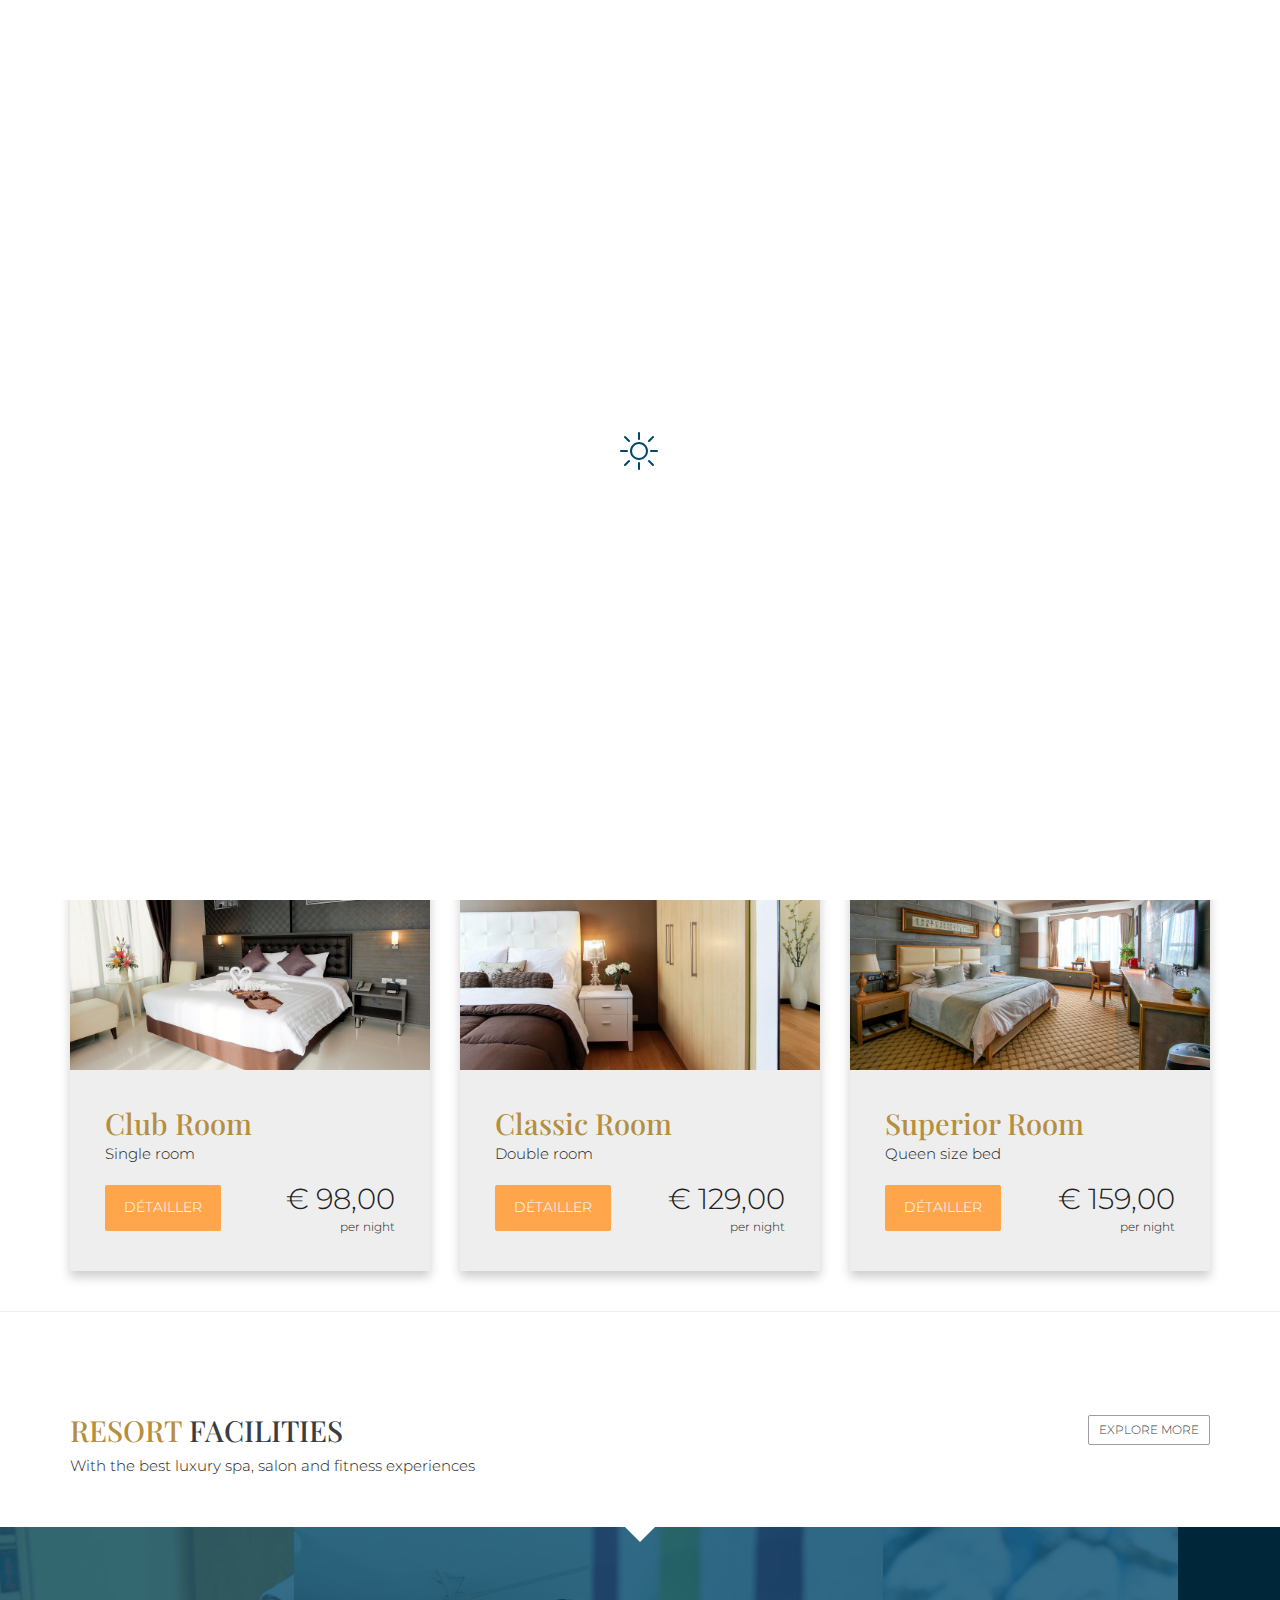
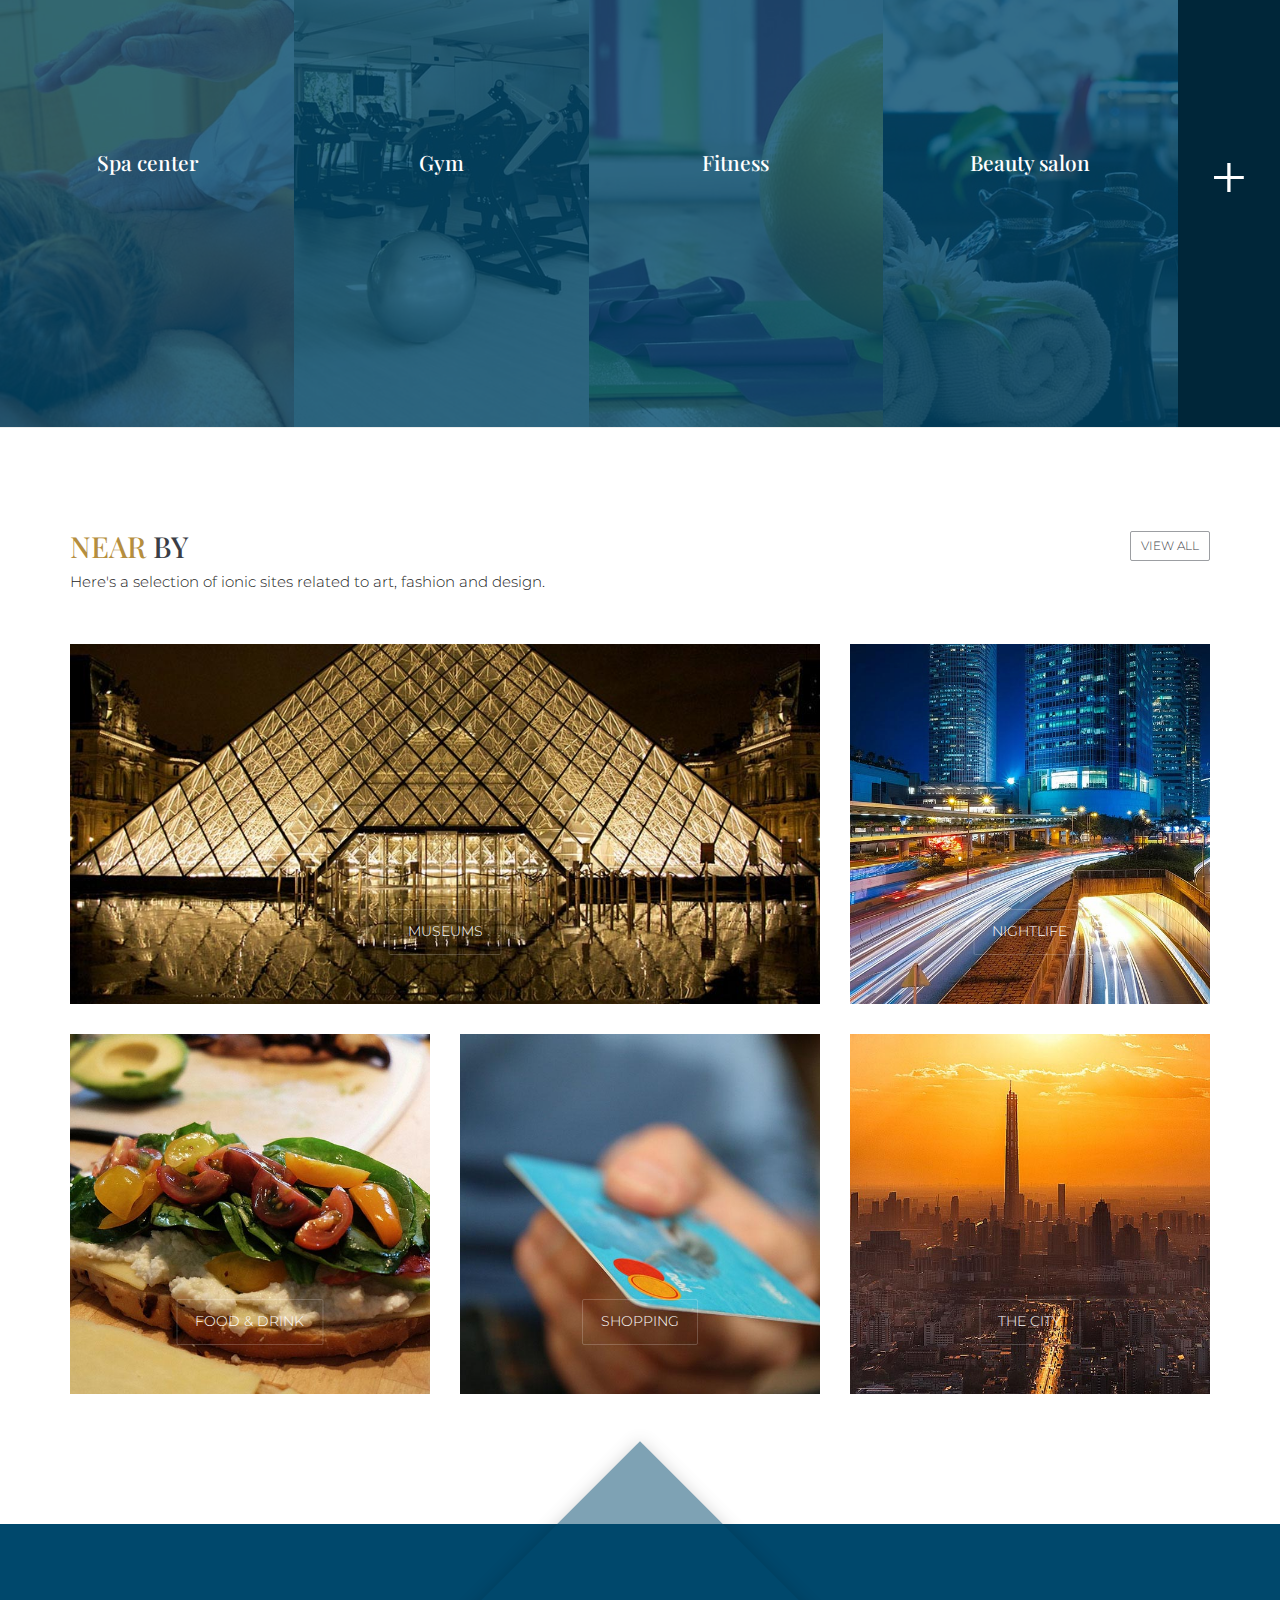
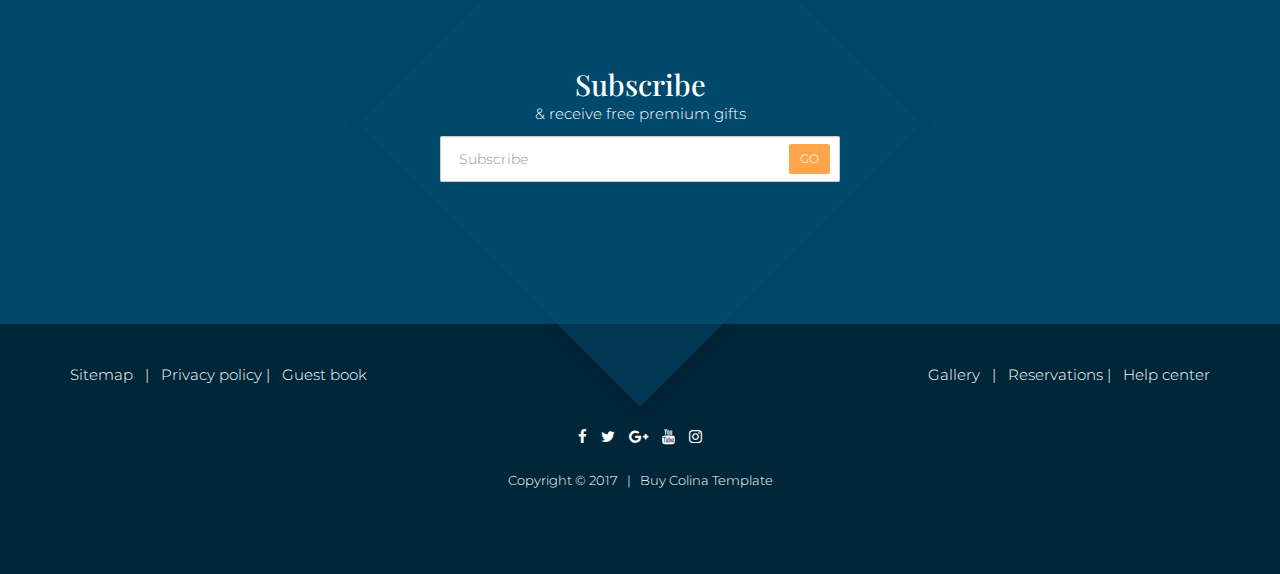
==== commit 21bd6227: "floraa" ====
--- a/index.html
+++ b/index.html
@@ -135,14 +135,11 @@
                         <!-- navigation-top-left -->
 
                         <div class="navigation-top-left">
-                            <a class="box" href="#">
+                            <a class="box" href="https://www.facebook.com/kobrissa">
                                 <i class="fa fa-facebook"></i>
                             </a>
-                            <a class="box" href="#">
-                                <i class="fa fa-twitter"></i>
-                            </a>
-                            <a class="box" href="#">
-                                <i class="fa fa-youtube"></i>
+                            <a class="box" href="https://wa.me/2250767521324">
+                                <i class="fa fa-whatsapp"></i>
                             </a>
                         </div>
 
@@ -150,16 +147,18 @@
 
                         <div class="navigation-top-right">
                             <a class="box" href="#">
-                                <i class="icon icon-star"></i>
-                                Special offers
+                                <!-- <i class="icon icon-star"></i>
+                                 Special offers -->
+
                             </a>
                             <a class="box" href="reservation-1.html">
+                                <!-- 
                                 <i class="icon icon-tag"></i>
-                                Reservations
+                                 reservation -->
                             </a>
                             <a class="box" href="#">
                                 <i class="icon icon-phone-handset"></i>
-                                (01) 252-3333
+                                +(225) 07 67 52 13 24
                             </a>
                         </div>
                     </nav>
@@ -172,8 +171,8 @@
 
                         <div class="logo animated fadeIn">
                             <a href="index.html">
-                                <img class="logo-desktop" src="assets/logo.png" alt="Alternate Text">
-                                <img class="logo-mobile" src="assets/logo.png" alt="Alternate Text">
+                                <img class="logo-desktop" src="assets/logoin.png" alt="Texte alternatif">
+                                <img class="logo-mobile" src="assets/logoin.png" alt="Texte alternatif">
                             </a>
                         </div>
 
@@ -189,49 +188,28 @@
 
                             <ul class="navigation-left">
                                 <li>
-                                    <a href="index.html">Home <span class="open-dropdown"><i
-                                                class="fa fa-angle-down"></i></span></a>
-                                    <ul>
-                                        <li><a href="index.html">Home - Booking intro</a></li>
-                                        <li><a href="index-2.html">Home - Booking box</a></li>
-                                        <li><a href="index-3.html">Home - Rooms intro</a></li>
-                                    </ul>
+                                    <a href="/">Accueil
+                                    </a>
+                                </li>
+
+                                <li>
+                                    <a href="/reservation">Réservation</a>
+                                    <!--<ul>
+                                        <li><a href="reservation-1.html">Réservation étape 1</a></li>
+                                        <li><a href="reservation-2.html">Réservation étape 2</a></li>
+                                        <li><a href="reservation-3.html">Réservation étape 3</a></li>
+                                    </ul>-->
+                                </li>
+                            </ul>
+
+                            <!-- navigation-right -->
+
+                            <ul class="navigation-right">
+                                <li>
+                                    <!-- <a href="facility.html">Installations</a>-->
                                 </li>
                                 <li>
-                                    <a href="#">Pages <span class="open-dropdown"><i
-                                                class="fa fa-angle-down"></i></span></a>
-                                    <ul>
-                                        <li><a href="about.html">About us</a></li>
-                                        <li><a href="rooms-category.html">Rooms category</a></li>
-                                        <li><a href="room-overview.html">Room overview</a></li>
-                                        <li><a href="404.html">404 Not found</a></li>
-                                        <li><a href="shortcodes.html">Shortcodes</a></li>
-                                    </ul>
-                                </li>
-                                <li>
-                                    <a href="#">Booking <span class="open-dropdown"><i
-                                                class="fa fa-angle-down"></i></span></a>
-                                    <ul>
-                                        <li><a href="reservation-1.html">Booking step 1</a></li>
-                                        <li><a href="reservation-2.html">Booking step 2</a></li>
-                                        <li><a href="reservation-3.html">Booking step 3</a></li>
-                                    </ul>
-                                </li>
-                            </ul>
-
-                            <!-- navigation-right -->
-
-                            <ul class="navigation-right">
-                                <li>
-                                    <a href="facility.html">Facilities</a>
-                                </li>
-                                <li>
-                                    <a href="#">Blog <span class="open-dropdown"><i
-                                                class="fa fa-angle-down"></i></span></a>
-                                    <ul>
-                                        <li><a href="blog-category.html">Blog category</a></li>
-                                        <li><a href="blog-item.html">Blog item</a></li>
-                                    </ul>
+                                    <a href="/a_propos">À propos</a>
                                 </li>
                                 <li>
                                     <a href="contact.html">Contact</a>
@@ -241,6 +219,7 @@
                         </div> <!--/navigation-block-->
 
                     </nav>
+
                 </div> <!--/container-->
             </div>
         </header>
@@ -253,8 +232,8 @@
 
             <div class="page-header" style="background-image:url(assets/images/header-1.jpg)">
                 <div class="container">
-                    <h2 class="title">Rooms & Suites</h2>
-                    <p>At home while on the road. </p>
+                    <h2 class="title">Chambres & Suites</h2>
+                    <p>Appartement meuble haut standing</p>
                 </div>
             </div>
 
@@ -280,7 +259,7 @@
                                         </div>
                                         <div class="book">
                                             <div>
-                                                <a href="room-overview.html" class="btn btn-main">Book now</a>
+                                                <a href="room-overview.html" class="btn btn-main">Détailler</a>
                                             </div>
                                             <div>
                                                 <span class="price h2">€ 299,00</span>
@@ -307,7 +286,7 @@
                                         </div>
                                         <div class="book">
                                             <div>
-                                                <a href="room-overview.html" class="btn btn-main">Book now</a>
+                                                <a href="room-overview.html" class="btn btn-main">Détailler</a>
                                             </div>
                                             <div>
                                                 <span class="price h2">€ 199,00</span>
@@ -334,7 +313,7 @@
                                         </div>
                                         <div class="book">
                                             <div>
-                                                <a href="room-overview.html" class="btn btn-main">Book now</a>
+                                                <a href="room-overview.html" class="btn btn-main">Détailler</a>
                                             </div>
                                             <div>
                                                 <span class="price h2">€ 98,00</span>
@@ -361,7 +340,7 @@
                                         </div>
                                         <div class="book">
                                             <div>
-                                                <a href="room-overview.html" class="btn btn-main">Book now</a>
+                                                <a href="room-overview.html" class="btn btn-main">Détailler</a>
                                             </div>
                                             <div>
                                                 <span class="price h2">€ 129,00</span>
@@ -388,7 +367,7 @@
                                         </div>
                                         <div class="book">
                                             <div>
-                                                <a href="room-overview.html" class="btn btn-main">Book now</a>
+                                                <a href="room-overview.html" class="btn btn-main">Détailler</a>
                                             </div>
                                             <div>
                                                 <span class="price h2">€ 159,00</span>
--- a/css/bundle.min.css
+++ b/css/bundle.min.css
@@ -17872,7 +17872,7 @@
 }
 
 .btn.btn-main {
-    background-color: #00486c
+    background-color: #ffa64d
 }
 
 .btn.btn-main:hover {
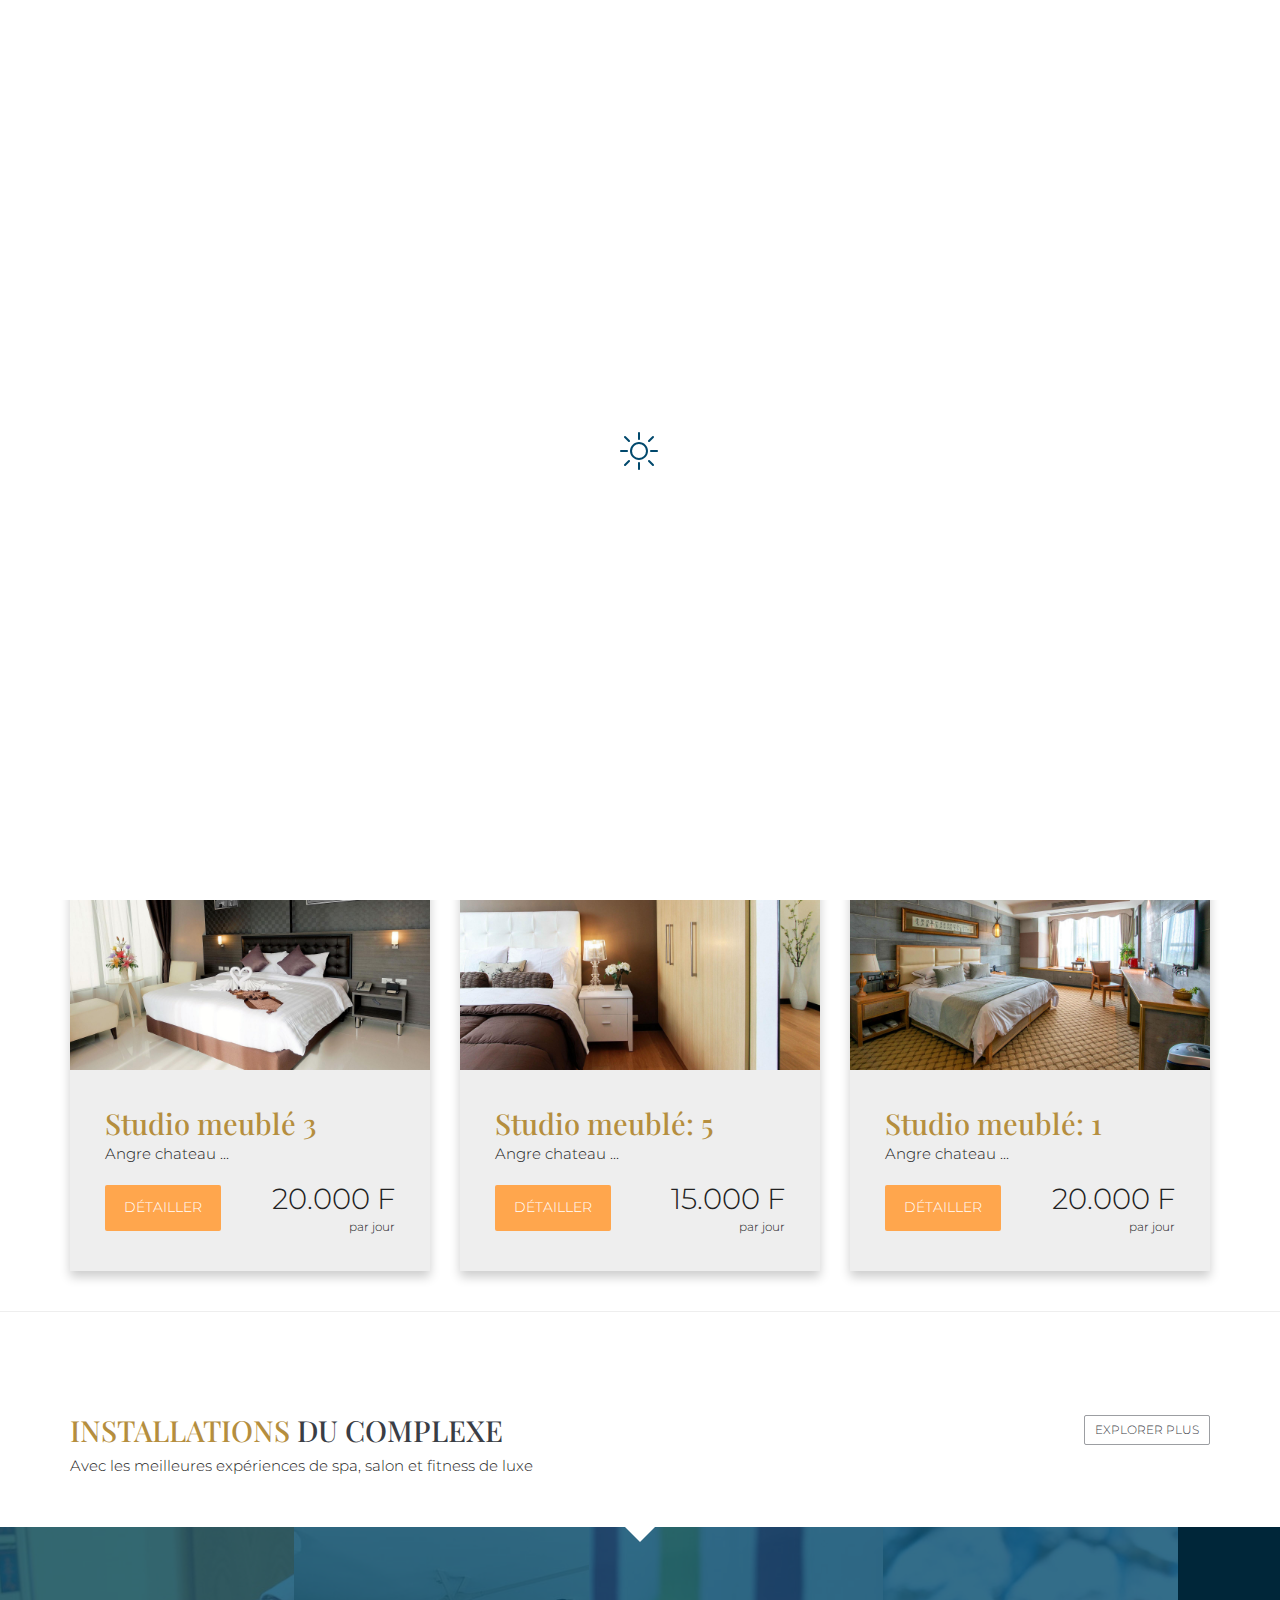
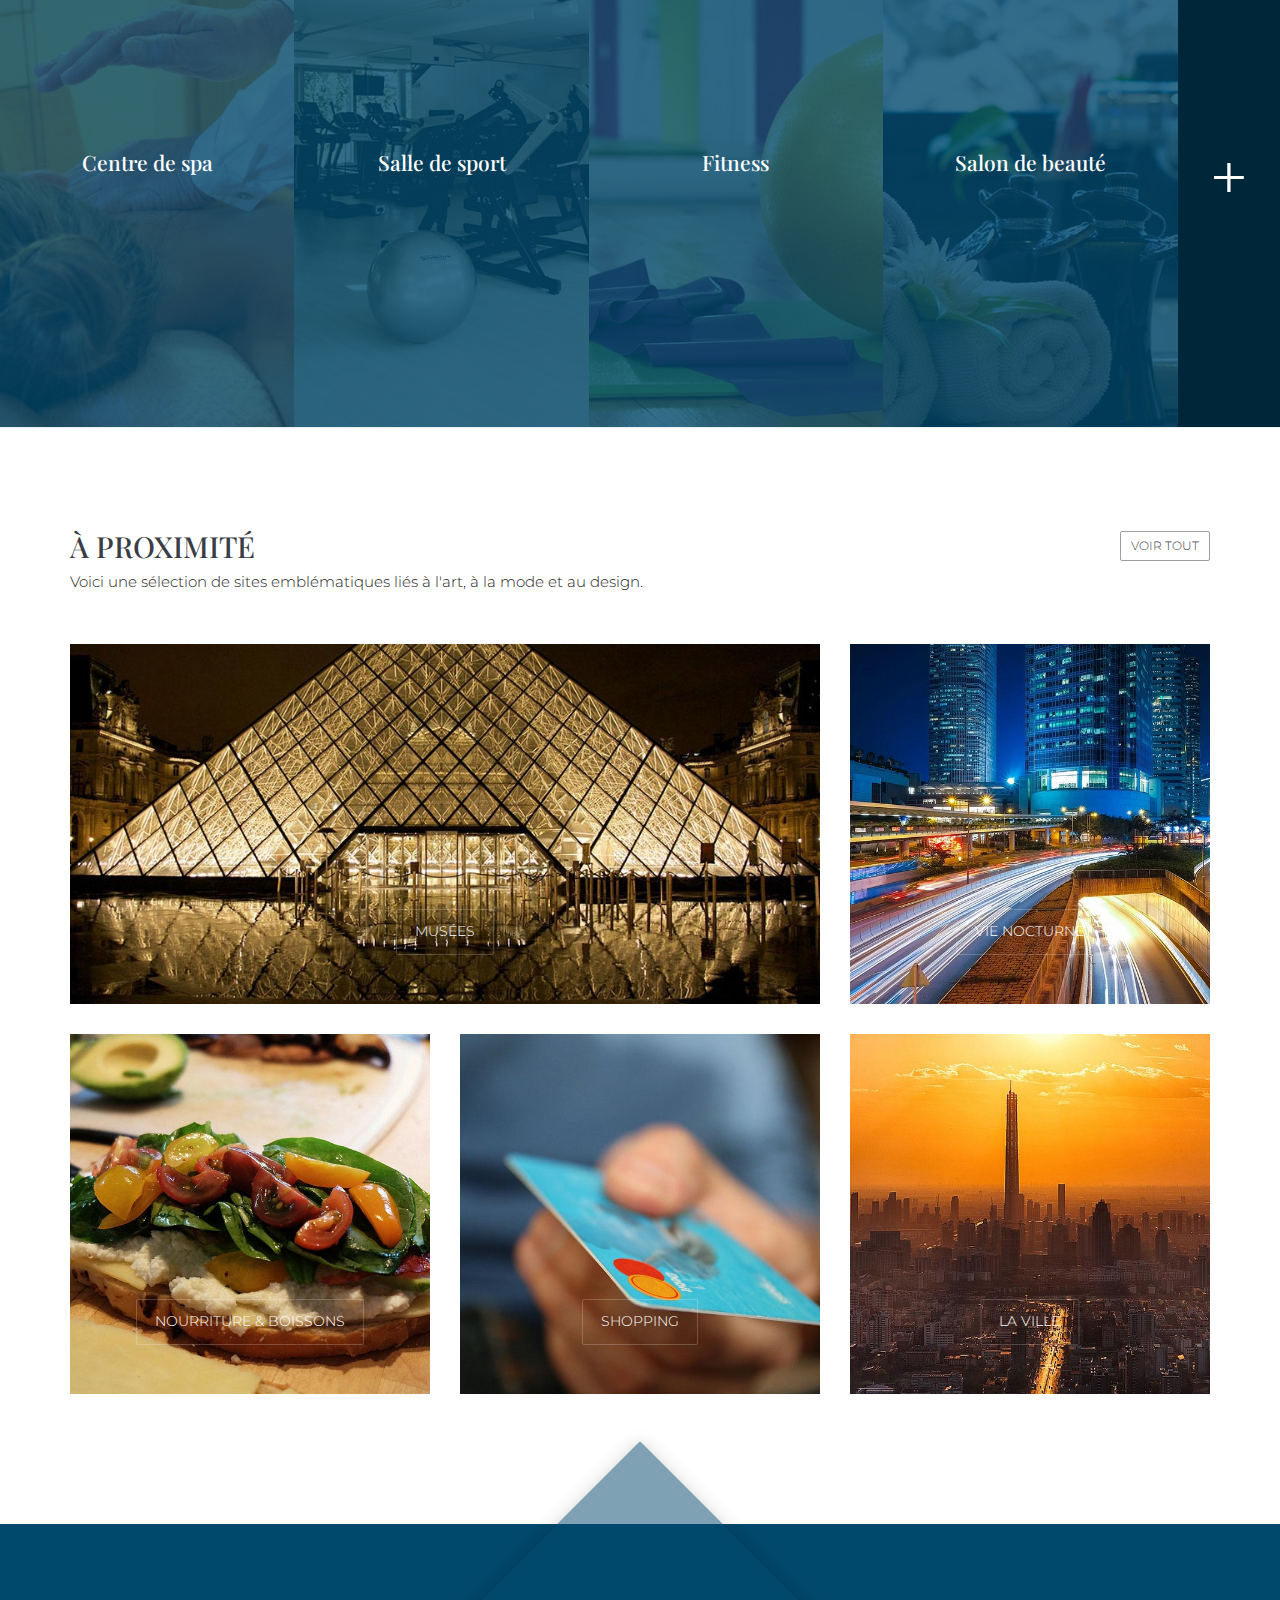
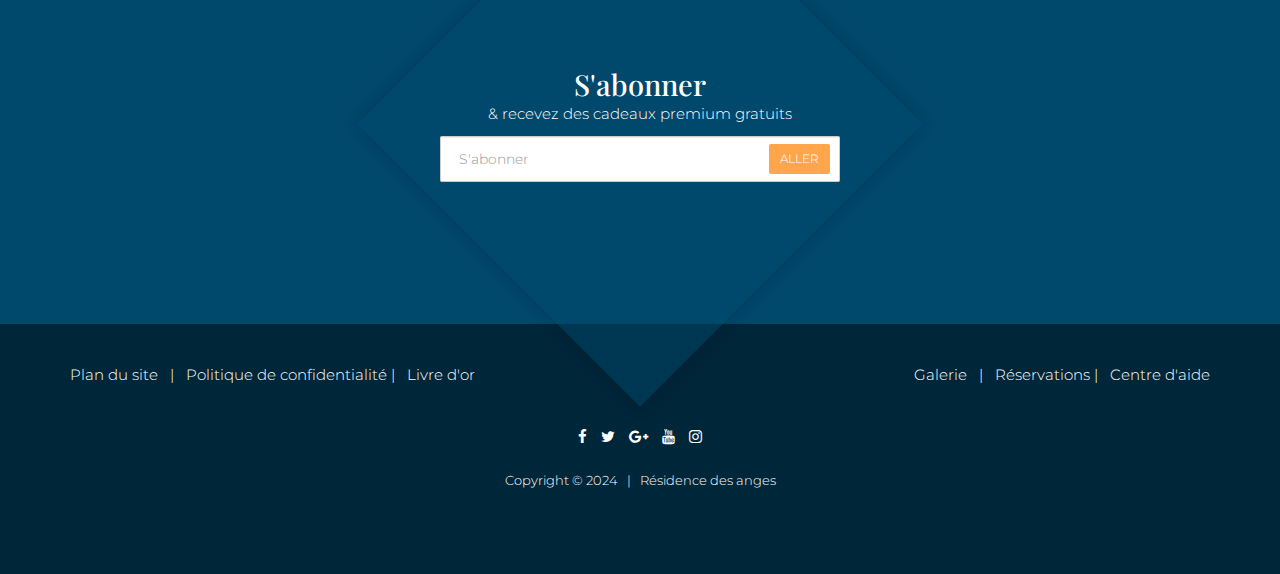
==== commit e6be154f: "floraa" ====
--- a/index.html
+++ b/index.html
@@ -151,7 +151,7 @@
                                  Special offers -->
 
                             </a>
-                            <a class="box" href="reservation-1.html">
+                            <a class="box" href="/">
                                 <!-- 
                                 <i class="icon icon-tag"></i>
                                  reservation -->
@@ -170,7 +170,7 @@
                         <!-- logo -->
 
                         <div class="logo animated fadeIn">
-                            <a href="index.html">
+                            <a href="/">
                                 <img class="logo-desktop" src="assets/logoin.png" alt="Texte alternatif">
                                 <img class="logo-mobile" src="assets/logoin.png" alt="Texte alternatif">
                             </a>
@@ -193,7 +193,7 @@
                                 </li>
 
                                 <li>
-                                    <a href="/reservation">Réservation</a>
+                                    <a href="/">Réservation</a>
                                     <!--<ul>
                                         <li><a href="reservation-1.html">Réservation étape 1</a></li>
                                         <li><a href="reservation-2.html">Réservation étape 2</a></li>
@@ -209,10 +209,10 @@
                                     <!-- <a href="facility.html">Installations</a>-->
                                 </li>
                                 <li>
-                                    <a href="/a_propos">À propos</a>
+                                    <a href="/">À propos</a>
                                 </li>
                                 <li>
-                                    <a href="contact.html">Contact</a>
+                                    <a href="/">Contact</a>
                                 </li>
                             </ul>
 
@@ -254,16 +254,16 @@
                                     </div>
                                     <div class="details">
                                         <div class="text">
-                                            <h2 class="title"><a href="room-overview.html">Presidential Suite</a></h2>
-                                            <p>Family room</p>
+                                            <h2 class="title"><a href="/">Deux pièces meublé</a></h2>
+                                            <p>Angre chateau ...</p>
                                         </div>
                                         <div class="book">
                                             <div>
-                                                <a href="room-overview.html" class="btn btn-main">Détailler</a>
-                                            </div>
-                                            <div>
-                                                <span class="price h2">€ 299,00</span>
-                                                <span>per night</span>
+                                                <a href="/" class="btn btn-main">Détailler</a>
+                                            </div>
+                                            <div>
+                                                <span class="price h2">20.000 F</span>
+                                                <span>par jour</span>
                                             </div>
                                         </div>
                                     </div>
@@ -281,16 +281,16 @@
                                     </div>
                                     <div class="details">
                                         <div class="text">
-                                            <h2 class="title"><a href="room-overview.html">Luxury appartment</a></h2>
-                                            <p>Family room</p>
+                                            <h2 class="title"><a href="/">Studio 12</a></h2>
+                                            <p>Angre chateau ...</p>
                                         </div>
                                         <div class="book">
                                             <div>
-                                                <a href="room-overview.html" class="btn btn-main">Détailler</a>
-                                            </div>
-                                            <div>
-                                                <span class="price h2">€ 199,00</span>
-                                                <span>per night</span>
+                                                <a href="/" class="btn btn-main">Détailler</a>
+                                            </div>
+                                            <div>
+                                                <span class="price h2">20.000 F</span>
+                                                <span>par jour</span>
                                             </div>
                                         </div>
                                     </div>
@@ -308,16 +308,16 @@
                                     </div>
                                     <div class="details">
                                         <div class="text">
-                                            <h2 class="title"><a href="room-overview.html">Club Room</a></h2>
-                                            <p>Single room</p>
+                                            <h2 class="title"><a href="/">Studio meublé 3</a></h2>
+                                            <p>Angre chateau ...</p>
                                         </div>
                                         <div class="book">
                                             <div>
-                                                <a href="room-overview.html" class="btn btn-main">Détailler</a>
-                                            </div>
-                                            <div>
-                                                <span class="price h2">€ 98,00</span>
-                                                <span>per night</span>
+                                                <a href="/" class="btn btn-main">Détailler</a>
+                                            </div>
+                                            <div>
+                                                <span class="price h2">20.000 F</span>
+                                                <span>par jour</span>
                                             </div>
                                         </div>
                                     </div>
@@ -335,16 +335,16 @@
                                     </div>
                                     <div class="details">
                                         <div class="text">
-                                            <h2 class="title"><a href="room-overview.html">Classic Room</a></h2>
-                                            <p>Double room</p>
+                                            <h2 class="title"><a href="/">Studio meublé: 5</a></h2>
+                                            <p>Angre chateau ...</p>
                                         </div>
                                         <div class="book">
                                             <div>
-                                                <a href="room-overview.html" class="btn btn-main">Détailler</a>
-                                            </div>
-                                            <div>
-                                                <span class="price h2">€ 129,00</span>
-                                                <span>per night</span>
+                                                <a href="/" class="btn btn-main">Détailler</a>
+                                            </div>
+                                            <div>
+                                                <span class="price h2">15.000 F</span>
+                                                <span>par jour</span>
                                             </div>
                                         </div>
                                     </div>
@@ -362,16 +362,16 @@
                                     </div>
                                     <div class="details">
                                         <div class="text">
-                                            <h2 class="title"><a href="room-overview.html">Superior Room</a></h2>
-                                            <p>Queen size bed</p>
+                                            <h2 class="title"><a href="/">Studio meublé: 1</a></h2>
+                                            <p>Angre chateau ...</p>
                                         </div>
                                         <div class="book">
                                             <div>
-                                                <a href="room-overview.html" class="btn btn-main">Détailler</a>
-                                            </div>
-                                            <div>
-                                                <span class="price h2">€ 159,00</span>
-                                                <span>per night</span>
+                                                <a href="/" class="btn btn-main">Détailler</a>
+                                            </div>
+                                            <div>
+                                                <span class="price h2">20.000 F</span>
+                                                <span>par jour</span>
                                             </div>
                                         </div>
                                     </div>
@@ -389,14 +389,14 @@
 
         <section class="stretcher-wrapper">
 
-            <!-- === stretcher header === -->
+            <!-- === en-tête de la section stretcher === -->
 
             <div class="section-header">
                 <div class="container">
-                    <h2 class="title">Resort facilities <a href="facility.html"
-                            class="btn btn-sm btn-clean-dark">Explore more</a></h2>
+                    <h2 class="title">Installations du complexe <a href="/" class="btn btn-sm btn-clean-dark">Explorer
+                            plus</a></h2>
                     <p>
-                        With the best luxury spa, salon and fitness experiences
+                        Avec les meilleures expériences de spa, salon et fitness de luxe
                     </p>
                 </div>
             </div>
@@ -405,43 +405,43 @@
 
             <ul class="stretcher">
 
-                <!-- === stretcher item === -->
+                <!-- === élément stretcher === -->
 
                 <li class="stretcher-item" style="background-image:url(assets/images/services-1.jpg);">
                     <!--logo-item-->
                     <div class="stretcher-logo">
                         <div class="text">
-                            <span class="text-intro h4">Spa center</span>
-                        </div>
-                    </div>
-                    <!--main text-->
+                            <span class="text-intro h4">Centre de spa</span>
+                        </div>
+                    </div>
+                    <!--texte principal-->
                     <figure>
-                        <h4>Spa center</h4>
-                        <figcaption>Unparalleled devotion to luxury</figcaption>
+                        <h4>Centre de spa</h4>
+                        <figcaption>Dévouement incomparable au luxe</figcaption>
                     </figure>
-                    <!--anchor-->
-                    <a href="facility.html">Anchor link</a>
+                    <!--ancre-->
+                    <a href="/">Lien d'ancrage</a>
                 </li>
 
-                <!-- === stretcher item === -->
+                <!-- === élément stretcher === -->
 
                 <li class="stretcher-item" style="background-image:url(assets/images/services-2.jpg);">
                     <!--logo-item-->
                     <div class="stretcher-logo">
                         <div class="text">
-                            <span class="text-intro h4">Gym</span>
-                        </div>
-                    </div>
-                    <!--main text-->
+                            <span class="text-intro h4">Salle de sport</span>
+                        </div>
+                    </div>
+                    <!--texte principal-->
                     <figure>
-                        <h4>Gym</h4>
-                        <figcaption>Care about results</figcaption>
+                        <h4>Salle de sport</h4>
+                        <figcaption>Soucieux des résultats</figcaption>
                     </figure>
-                    <!--anchor-->
-                    <a href="facility.html">Anchor link</a>
+                    <!--ancre-->
+                    <a href="/">Lien d'ancrage</a>
                 </li>
 
-                <!-- === stretcher item === -->
+                <!-- === élément stretcher === -->
 
                 <li class="stretcher-item" style="background-image:url(assets/images/services-3.jpg);">
                     <!--logo-item-->
@@ -452,94 +452,94 @@
                     </div>
                     <figure>
                         <h4>Fitness</h4>
-                        <figcaption>Your daily activities</figcaption>
+                        <figcaption>Vos activités quotidiennes</figcaption>
                     </figure>
-                    <!--anchor-->
-                    <a href="facility.html">Anchor link</a>
+                    <!--ancre-->
+                    <a href="/">Lien d'ancrage</a>
                 </li>
 
-                <!-- === stretcher item === -->
+                <!-- === élément stretcher === -->
 
                 <li class="stretcher-item" style="background-image:url(assets/images/services-4.jpg);">
-
 
                     <!--logo-item-->
                     <div class="stretcher-logo">
                         <div class="text">
-                            <span class="text-intro h4">Beauty salon</span>
-                        </div>
-                    </div>
-                    <!--main text-->
+                            <span class="text-intro h4">Salon de beauté</span>
+                        </div>
+                    </div>
+                    <!--texte principal-->
                     <figure>
-                        <h4>Beauty salon</h4>
-                        <figcaption>Hair salons and spas</figcaption>
+                        <h4>Salon de beauté</h4>
+                        <figcaption>Salons de coiffure et spas</figcaption>
                     </figure>
-                    <!--anchor-->
-                    <a href="facility.html">Anchor link</a>
+                    <!--ancre-->
+                    <a href="/">Lien d'ancrage</a>
                 </li>
 
-                <!-- === stretcher item more === -->
+                <!-- === élément stretcher more === -->
 
                 <li class="stretcher-item more">
                     <div class="more-icon">
-                        <span data-title-show="Show more" data-title-hide="+"></span>
-                    </div>
-                    <a href="facility.html">Anchor link</a>
+                        <span data-title-show="Afficher plus" data-title-hide="+"></span>
+                    </div>
+                    <a href="/">Lien d'ancrage</a>
                 </li>
 
             </ul>
         </section>
 
+
         <!-- ========================  Cards ======================== -->
 
         <section class="cards">
 
-            <!-- === cards header === -->
+            <!-- === en-tête de la section cards === -->
 
             <div class="section-header">
                 <div class="container">
-                    <h2 class="title">Near by <a href="#" class="btn btn-sm btn-clean-dark">View all</a></h2>
-                    <p>Here's a selection of ionic sites related to art, fashion and design.</p>
+                    <h2 class="title">À proximité <a href="#" class="btn btn-sm btn-clean-dark">Voir tout</a></h2>
+                    <p>Voici une sélection de sites emblématiques liés à l'art, à la mode et au design.</p>
                 </div>
             </div>
 
             <div class="container">
                 <div class="row">
 
-                    <!-- === item === -->
+                    <!-- === élément === -->
 
                     <div class="col-xs-12 col-md-8">
                         <figure>
                             <figcaption style="background-image:url(assets/images/activity-1.jpg)">
                                 <img src="assets/images/activity-1.jpg" alt="" />
                             </figcaption>
-                            <a href="#" class="btn btn-clean" onclick="">Museums</a>
+                            <a href="#" class="btn btn-clean" onclick="">Musées</a>
                         </figure>
                     </div>
 
-                    <!-- === item === -->
+                    <!-- === élément === -->
 
                     <div class="col-xs-6 col-md-4">
                         <figure>
                             <figcaption style="background-image:url(assets/images/activity-2.jpg)">
                                 <img src="assets/images/activity-2.jpg" alt="" />
                             </figcaption>
-                            <a href="#" class="btn btn-clean">Nightlife</a>
+                            <a href="#" class="btn btn-clean">Vie nocturne</a>
                         </figure>
                     </div>
 
-                    <!-- === item === -->
+                    <!-- === élément === -->
 
                     <div class="col-xs-6 col-md-4">
                         <figure>
                             <figcaption style="background-image:url(assets/images/activity-3.jpg)">
                                 <img src="assets/images/activity-3.jpg" alt="" />
                             </figcaption>
-                            <a href="#" class="btn btn-clean">Food & drink</a>
+                            <a href="#" class="btn btn-clean">Nourriture & boissons</a>
                         </figure>
                     </div>
 
-                    <!-- === item === -->
+                    <!-- === élément === -->
 
                     <div class="col-xs-6 col-md-4">
                         <figure>
@@ -550,14 +550,14 @@
                         </figure>
                     </div>
 
-                    <!-- === item === -->
+                    <!-- === élément === -->
 
                     <div class="col-xs-6 col-md-4">
                         <figure>
                             <figcaption style="background-image:url(assets/images/activity-5.jpg)">
                                 <img src="assets/images/activity-5.jpg" alt="" />
                             </figcaption>
-                            <a href="#" class="btn btn-clean">The City</a>
+                            <a href="#" class="btn btn-clean">La ville</a>
                         </figure>
                     </div>
 
@@ -566,49 +566,50 @@
             </div> <!--/container-->
         </section>
 
-        <div class="inc:_footer.html"> <!-- ========================  Subscribe ======================== -->
+
+        <div class="inc:_footer.html"> <!-- ========================  S'abonner ======================== -->
 
             <section class="subscribe">
                 <div class="container">
                     <div class="box">
-                        <h2 class="title">Subscribe</h2>
+                        <h2 class="title">S'abonner</h2>
                         <div class="text">
-                            <p>&amp; receive free premium gifts</p>
+                            <p>&amp; recevez des cadeaux premium gratuits</p>
                         </div>
                         <div class="form-group">
-                            <input type="text" value="" placeholder="Subscribe" class="form-control">
-                            <button class="btn btn-sm btn-main">Go</button>
+                            <input type="text" value="" placeholder="S'abonner" class="form-control">
+                            <button class="btn btn-sm btn-main">Aller</button>
                         </div>
                     </div>
                 </div>
             </section>
 
-            <!-- ================== Footer  ================== -->
+            <!-- ================== Pied de page  ================== -->
 
             <footer>
                 <div class="container">
 
-                    <!--footer links-->
+                    <!--liens du pied de page-->
                     <div class="footer-links">
                         <div class="row">
                             <div class="col-sm-6 footer-left">
-                                <a href="#">Sitemap</a> &nbsp; | &nbsp; <a href="#">Privacy policy</a> | &nbsp; <a
-                                    href="#">Guest book</a>
+                                <a href="#">Plan du site</a> &nbsp; | &nbsp; <a href="#">Politique de
+                                    confidentialité</a> | &nbsp; <a href="#">Livre d'or</a>
                             </div>
                             <div class="col-sm-6 footer-right">
-                                <a href="#">Gallery</a> &nbsp; | &nbsp; <a href="#">Reservations</a> | &nbsp; <a
-                                    href="#">Help center</a>
-                            </div>
-                        </div>
-                    </div>
-
-                    <!--footer social-->
+                                <a href="#">Galerie</a> &nbsp; | &nbsp; <a href="#">Réservations</a> | &nbsp; <a
+                                    href="#">Centre d'aide</a>
+                            </div>
+                        </div>
+                    </div>
+
+                    <!--réseaux sociaux du pied de page-->
 
                     <div class="footer-social">
                         <div class="row">
                             <div class="col-sm-12 text-center hidden">
                                 <a href="" class="footer-logo"><img src="assets/images/logo.png"
-                                        alt="Alternate Text"></a>
+                                        alt="Texte alternatif"></a>
                             </div>
                             <div class="col-sm-12 icons">
                                 <ul>
@@ -620,9 +621,7 @@
                                 </ul>
                             </div>
                             <div class="col-sm-12 copyright">
-                                <small>Copyright © 2017 &nbsp; | &nbsp; <a
-                                        href="https://themeforest.net/item/colina-hotel-website-template/20977257">Buy
-                                        Colina Template</a></small>
+                                <small>Copyright © 2024 &nbsp; | &nbsp; <a href="/">Résidence des anges</a></small>
                             </div>
                             <div class="col-sm-12 text-center">
                                 <img src="assets/images/logo-footer.png" alt="">
@@ -631,6 +630,7 @@
                     </div>
                 </div>
             </footer>
+
 
             <!-- Global site tag (gtag.js) - Google Analytics -->
             <script async="" src="https://www.googletagmanager.com/gtag/js?id=UA-107919317-1"></script>
